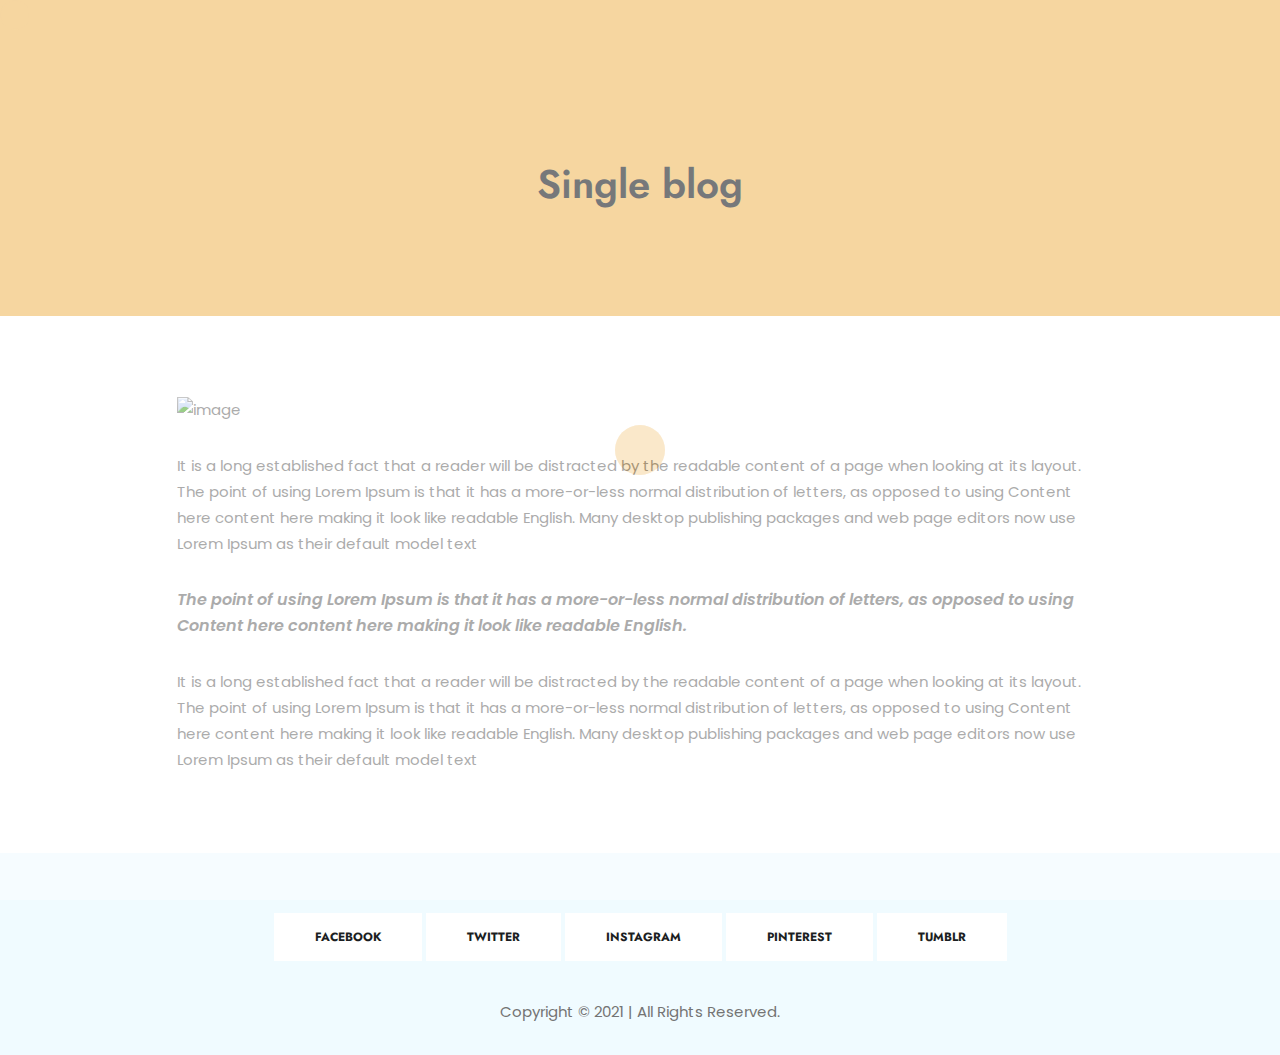
==== single_blog-light.html @ 87694ec1 "first commit" ====
<!DOCTYPE html>
<html lang="en">
	<head>
		<!-- Meta -->
		<meta charset="utf-8">
		<meta http-equiv="X-UA-Compatible" content="IE=edge">
		<meta name="viewport" content="width=device-width, initial-scale=1"> 
		<!-- The above 3 meta tags *must* come first in the head; any other head content must come *after* these tags -->
		<meta name="description" content="Janemon - Personal Portfolio Template">
		<meta name="keywords" content="themes_mountain,personal, portfolio new, html, one page, bootstrap, new html template, design, creative, onepage, clean, modern">
		<meta name="author" content="themes_mountain">
		<!-- SITE TITLE -->
		<title>Janemon - Personal Portfolio Template</title>			
		<!-- Latest Bootstrap min CSS -->
		<link rel="stylesheet" href="assets/bootstrap/css/bootstrap.min.css">		
		<!-- Google Font -->
		<link href="https://fonts.googleapis.com/css2?family=Poppins:wght@300;400;500;600;700;800&display=swap" rel="stylesheet"> 
		<link href="https://fonts.googleapis.com/css2?family=Jost:wght@300;400;500;600;700;800&display=swap" rel="stylesheet">
		<!-- Font Awesome CSS -->
		<link rel="stylesheet" href="assets/fonts/font-awesome.min.css">
		<link rel="stylesheet" href="assets/fonts/themify-icons.css">
		<!--- owl carousel Css-->
		<link rel="stylesheet" href="assets/owlcarousel/css/owl.carousel.css">
		<link rel="stylesheet" href="assets/owlcarousel/css/owl.theme.css">					
		<!-- venobox CSS -->		
		<link rel="stylesheet" href="assets/css/venobox.css">							
		<!-- Style CSS -->
		<link rel="stylesheet" href="assets/css/magic-mouse.css" />				
		<link rel="stylesheet" href="assets/css/style-light.css" />				
		<!-- HTML5 shim and Respond.js IE8 support of HTML5 elements and media queries -->
		<!-- WARNING: Respond.js doesn't work if you view the page via file:// -->
		<!--[if lt IE 9]>
		  <script src="https://oss.maxcdn.com/html5shiv/3.7.2/html5shiv.min.js"></script>
		  <script src="https://oss.maxcdn.com/respond/1.4.2/respond.min.js"></script>
		<![endif]-->
</head>
<body>

	<!-- START PRELOADER -->
	<div class="preloader">
		<div class="spinner">
			<div class="double-bounce1"></div>
			<div class="double-bounce2"></div>
		</div>
	</div>
	<!-- END PRELOADER -->

	<!-- START  HOME DESIGN -->
	<section class="section-top">
		<div class="container">
			<div class="offset-lg-1 col-lg-10 col-xs-12 text-center">
				<div class="section-top-title">
					<h1>Single blog</h1>
				</div><!-- //.HERO-TEXT -->
			</div><!--- END COL -->
		</div><!--- END CONTAINER -->
	</section>	
	<!-- END  HOME DESIGN -->
		
	<div class="single_blog_area section-padding">
		<div class="container">
			<div class="row">
				<div class="col-lg-10 offset-lg-1 col-sm-12 col-xs-12">
					<div class="single_blog_page">
						<img src="assets/img/blog/single_blog.jpg" class="img-fluid" alt="image" />
						<p>It is a long established fact that a reader will be distracted by the readable content of a page when looking at its layout. The point of using Lorem Ipsum is that it has a more-or-less normal distribution of letters, as opposed to using Content here content here making it look like readable English. Many desktop publishing packages and web page editors now use Lorem Ipsum as their default model text</p>
						<p class="text-italic">The point of using Lorem Ipsum is that it has a more-or-less normal distribution of letters, as opposed to using Content here content here making it look like readable English.</p>
						<p>It is a long established fact that a reader will be distracted by the readable content of a page when looking at its layout. The point of using Lorem Ipsum is that it has a more-or-less normal distribution of letters, as opposed to using Content here content here making it look like readable English. Many desktop publishing packages and web page editors now use Lorem Ipsum as their default model text</p>
					</div>
				</div><!-- END COL--> 	
			</div><!-- END ROW -->
		</div><!-- END CONTAINER -->
	</div><!-- End MAIN CONTAINER -->
	
	
	<!-- START FOOTER -->
	<div class="footer">
		<div class="container">
			<div class="row">					
				<div class="col-md-12 col-sm-12 col-xs-12 text-center">
					<div class="single_footer">
						<div class="footer_social_profile">
							<ul>
								<li><a href="#">Facebook</a></li>
								<li><a href="#">Twitter</a></li>
								<li><a href="#">Instagram</a></li>
								<li><a href="#">Pinterest</a></li>	
								<li><a href="#">Tumblr</a></li>	
							</ul>
						</div><!--- END SOCIAL PROFILE -->		
						<p class="copyright">Copyright &copy; 2021 |    All Rights Reserved.</p>
					</div>
				</div><!--- END COL -->				
			</div><!--- END ROW -->				
		</div><!--- END CONTAINER -->
	</div>
	<!-- END FOOTER -->			
		
	<!-- Latest jQuery -->
		<script src="assets/js/jquery-1.12.4.min.js"></script>
	<!-- Latest compiled and minified Bootstrap -->
		<script src="assets/bootstrap/js/bootstrap.min.js"></script>			
	<!-- owl-carousel min js  -->
		<script src="assets/owlcarousel/js/owl.carousel.min.js"></script>
	<!-- countTo js -->
		<script src="assets/js/jquery.inview.min.js"></script>		
	<!-- jquery appear js -->
		<script src="assets/js/jquery.appear.js"></script>			
	<!-- jquery venobox min js -->
		<script src="assets/js/venobox.min.js"></script>	
	<!-- stellar js -->
		<script src="assets/js/jquery.stellar.min.js"></script>			
	<!-- particles -->
		<script src="assets/js/particles.min.js"></script>
		<script src="assets/js/app.js"></script>			
	<!-- jquery animated-text js -->	
		<script src="assets/js/animated-text.js"></script>		
		<script src="assets/js/animated-text-dark.js"></script>		
	<!-- scripts js -->	
		<script src="assets/js/magic_mouse.js"></script>
		<script src="assets/js/scripts.js"></script>
		<script type="text/javascript">
			options = {
			  "cursorOuter": "circle-basic",
			  "hoverEffect": "circle-move",
			  "hoverItemMove": false,
			  "defaultCursor": false,
			  "outerWidth": 30,
			  "outerHeight": 30
			}
			magicMouse(options);
            
		</script>	
	
</body>
</html>
---- assets/fonts/themify-icons.css ----
@font-face {
	font-family: 'themify';
	src:url('../fonts/themify.eot?-fvbane');
	src:url('../fonts/themify.eot?#iefix-fvbane') format('embedded-opentype'),
		url('../fonts/themify.woff?-fvbane') format('woff'),
		url('../fonts/themify.ttf?-fvbane') format('truetype'),
		url('../fonts/themify.svg?-fvbane#themify') format('svg');
	font-weight: normal;
	font-style: normal;
}

[class^="ti-"], [class*=" ti-"] {
	font-family: 'themify';
	speak: none;
	font-style: normal;
	font-weight: normal;
	font-variant: normal;
	text-transform: none;
	line-height: 1;

	/* Better Font Rendering =========== */
	-webkit-font-smoothing: antialiased;
	-moz-osx-font-smoothing: grayscale;
}

.ti-wand:before {
	content: "\e600";
}
.ti-volume:before {
	content: "\e601";
}
.ti-user:before {
	content: "\e602";
}
.ti-unlock:before {
	content: "\e603";
}
.ti-unlink:before {
	content: "\e604";
}
.ti-trash:before {
	content: "\e605";
}
.ti-thought:before {
	content: "\e606";
}
.ti-target:before {
	content: "\e607";
}
.ti-tag:before {
	content: "\e608";
}
.ti-tablet:before {
	content: "\e609";
}
.ti-star:before {
	content: "\e60a";
}
.ti-spray:before {
	content: "\e60b";
}
.ti-signal:before {
	content: "\e60c";
}
.ti-shopping-cart:before {
	content: "\e60d";
}
.ti-shopping-cart-full:before {
	content: "\e60e";
}
.ti-settings:before {
	content: "\e60f";
}
.ti-search:before {
	content: "\e610";
}
.ti-zoom-in:before {
	content: "\e611";
}
.ti-zoom-out:before {
	content: "\e612";
}
.ti-cut:before {
	content: "\e613";
}
.ti-ruler:before {
	content: "\e614";
}
.ti-ruler-pencil:before {
	content: "\e615";
}
.ti-ruler-alt:before {
	content: "\e616";
}
.ti-bookmark:before {
	content: "\e617";
}
.ti-bookmark-alt:before {
	content: "\e618";
}
.ti-reload:before {
	content: "\e619";
}
.ti-plus:before {
	content: "\e61a";
}
.ti-pin:before {
	content: "\e61b";
}
.ti-pencil:before {
	content: "\e61c";
}
.ti-pencil-alt:before {
	content: "\e61d";
}
.ti-paint-roller:before {
	content: "\e61e";
}
.ti-paint-bucket:before {
	content: "\e61f";
}
.ti-na:before {
	content: "\e620";
}
.ti-mobile:before {
	content: "\e621";
}
.ti-minus:before {
	content: "\e622";
}
.ti-medall:before {
	content: "\e623";
}
.ti-medall-alt:before {
	content: "\e624";
}
.ti-marker:before {
	content: "\e625";
}
.ti-marker-alt:before {
	content: "\e626";
}
.ti-arrow-up:before {
	content: "\e627";
}
.ti-arrow-right:before {
	content: "\e628";
}
.ti-arrow-left:before {
	content: "\e629";
}
.ti-arrow-down:before {
	content: "\e62a";
}
.ti-lock:before {
	content: "\e62b";
}
.ti-location-arrow:before {
	content: "\e62c";
}
.ti-link:before {
	content: "\e62d";
}
.ti-layout:before {
	content: "\e62e";
}
.ti-layers:before {
	content: "\e62f";
}
.ti-layers-alt:before {
	content: "\e630";
}
.ti-key:before {
	content: "\e631";
}
.ti-import:before {
	content: "\e632";
}
.ti-image:before {
	content: "\e633";
}
.ti-heart:before {
	content: "\e634";
}
.ti-heart-broken:before {
	content: "\e635";
}
.ti-hand-stop:before {
	content: "\e636";
}
.ti-hand-open:before {
	content: "\e637";
}
.ti-hand-drag:before {
	content: "\e638";
}
.ti-folder:before {
	content: "\e639";
}
.ti-flag:before {
	content: "\e63a";
}
.ti-flag-alt:before {
	content: "\e63b";
}
.ti-flag-alt-2:before {
	content: "\e63c";
}
.ti-eye:before {
	content: "\e63d";
}
.ti-export:before {
	content: "\e63e";
}
.ti-exchange-vertical:before {
	content: "\e63f";
}
.ti-desktop:before {
	content: "\e640";
}
.ti-cup:before {
	content: "\e641";
}
.ti-crown:before {
	content: "\e642";
}
.ti-comments:before {
	content: "\e643";
}
.ti-comment:before {
	content: "\e644";
}
.ti-comment-alt:before {
	content: "\e645";
}
.ti-close:before {
	content: "\e646";
}
.ti-clip:before {
	content: "\e647";
}
.ti-angle-up:before {
	content: "\e648";
}
.ti-angle-right:before {
	content: "\e649";
}
.ti-angle-left:before {
	content: "\e64a";
}
.ti-angle-down:before {
	content: "\e64b";
}
.ti-check:before {
	content: "\e64c";
}
.ti-check-box:before {
	content: "\e64d";
}
.ti-camera:before {
	content: "\e64e";
}
.ti-announcement:before {
	content: "\e64f";
}
.ti-brush:before {
	content: "\e650";
}
.ti-briefcase:before {
	content: "\e651";
}
.ti-bolt:before {
	content: "\e652";
}
.ti-bolt-alt:before {
	content: "\e653";
}
.ti-blackboard:before {
	content: "\e654";
}
.ti-bag:before {
	content: "\e655";
}
.ti-move:before {
	content: "\e656";
}
.ti-arrows-vertical:before {
	content: "\e657";
}
.ti-arrows-horizontal:before {
	content: "\e658";
}
.ti-fullscreen:before {
	content: "\e659";
}
.ti-arrow-top-right:before {
	content: "\e65a";
}
.ti-arrow-top-left:before {
	content: "\e65b";
}
.ti-arrow-circle-up:before {
	content: "\e65c";
}
.ti-arrow-circle-right:before {
	content: "\e65d";
}
.ti-arrow-circle-left:before {
	content: "\e65e";
}
.ti-arrow-circle-down:before {
	content: "\e65f";
}
.ti-angle-double-up:before {
	content: "\e660";
}
.ti-angle-double-right:before {
	content: "\e661";
}
.ti-angle-double-left:before {
	content: "\e662";
}
.ti-angle-double-down:before {
	content: "\e663";
}
.ti-zip:before {
	content: "\e664";
}
.ti-world:before {
	content: "\e665";
}
.ti-wheelchair:before {
	content: "\e666";
}
.ti-view-list:before {
	content: "\e667";
}
.ti-view-list-alt:before {
	content: "\e668";
}
.ti-view-grid:before {
	content: "\e669";
}
.ti-uppercase:before {
	content: "\e66a";
}
.ti-upload:before {
	content: "\e66b";
}
.ti-underline:before {
	content: "\e66c";
}
.ti-truck:before {
	content: "\e66d";
}
.ti-timer:before {
	content: "\e66e";
}
.ti-ticket:before {
	content: "\e66f";
}
.ti-thumb-up:before {
	content: "\e670";
}
.ti-thumb-down:before {
	content: "\e671";
}
.ti-text:before {
	content: "\e672";
}
.ti-stats-up:before {
	content: "\e673";
}
.ti-stats-down:before {
	content: "\e674";
}
.ti-split-v:before {
	content: "\e675";
}
.ti-split-h:before {
	content: "\e676";
}
.ti-smallcap:before {
	content: "\e677";
}
.ti-shine:before {
	content: "\e678";
}
.ti-shift-right:before {
	content: "\e679";
}
.ti-shift-left:before {
	content: "\e67a";
}
.ti-shield:before {
	content: "\e67b";
}
.ti-notepad:before {
	content: "\e67c";
}
.ti-server:before {
	content: "\e67d";
}
.ti-quote-right:before {
	content: "\e67e";
}
.ti-quote-left:before {
	content: "\e67f";
}
.ti-pulse:before {
	content: "\e680";
}
.ti-printer:before {
	content: "\e681";
}
.ti-power-off:before {
	content: "\e682";
}
.ti-plug:before {
	content: "\e683";
}
.ti-pie-chart:before {
	content: "\e684";
}
.ti-paragraph:before {
	content: "\e685";
}
.ti-panel:before {
	content: "\e686";
}
.ti-package:before {
	content: "\e687";
}
.ti-music:before {
	content: "\e688";
}
.ti-music-alt:before {
	content: "\e689";
}
.ti-mouse:before {
	content: "\e68a";
}
.ti-mouse-alt:before {
	content: "\e68b";
}
.ti-money:before {
	content: "\e68c";
}
.ti-microphone:before {
	content: "\e68d";
}
.ti-menu:before {
	content: "\e68e";
}
.ti-menu-alt:before {
	content: "\e68f";
}
.ti-map:before {
	content: "\e690";
}
.ti-map-alt:before {
	content: "\e691";
}
.ti-loop:before {
	content: "\e692";
}
.ti-location-pin:before {
	content: "\e693";
}
.ti-list:before {
	content: "\e694";
}
.ti-light-bulb:before {
	content: "\e695";
}
.ti-Italic:before {
	content: "\e696";
}
.ti-info:before {
	content: "\e697";
}
.ti-infinite:before {
	content: "\e698";
}
.ti-id-badge:before {
	content: "\e699";
}
.ti-hummer:before {
	content: "\e69a";
}
.ti-home:before {
	content: "\e69b";
}
.ti-help:before {
	content: "\e69c";
}
.ti-headphone:before {
	content: "\e69d";
}
.ti-harddrives:before {
	content: "\e69e";
}
.ti-harddrive:before {
	content: "\e69f";
}
.ti-gift:before {
	content: "\e6a0";
}
.ti-game:before {
	content: "\e6a1";
}
.ti-filter:before {
	content: "\e6a2";
}
.ti-files:before {
	content: "\e6a3";
}
.ti-file:before {
	content: "\e6a4";
}
.ti-eraser:before {
	content: "\e6a5";
}
.ti-envelope:before {
	content: "\e6a6";
}
.ti-download:before {
	content: "\e6a7";
}
.ti-direction:before {
	content: "\e6a8";
}
.ti-direction-alt:before {
	content: "\e6a9";
}
.ti-dashboard:before {
	content: "\e6aa";
}
.ti-control-stop:before {
	content: "\e6ab";
}
.ti-control-shuffle:before {
	content: "\e6ac";
}
.ti-control-play:before {
	content: "\e6ad";
}
.ti-control-pause:before {
	content: "\e6ae";
}
.ti-control-forward:before {
	content: "\e6af";
}
.ti-control-backward:before {
	content: "\e6b0";
}
.ti-cloud:before {
	content: "\e6b1";
}
.ti-cloud-up:before {
	content: "\e6b2";
}
.ti-cloud-down:before {
	content: "\e6b3";
}
.ti-clipboard:before {
	content: "\e6b4";
}
.ti-car:before {
	content: "\e6b5";
}
.ti-calendar:before {
	content: "\e6b6";
}
.ti-book:before {
	content: "\e6b7";
}
.ti-bell:before {
	content: "\e6b8";
}
.ti-basketball:before {
	content: "\e6b9";
}
.ti-bar-chart:before {
	content: "\e6ba";
}
.ti-bar-chart-alt:before {
	content: "\e6bb";
}
.ti-back-right:before {
	content: "\e6bc";
}
.ti-back-left:before {
	content: "\e6bd";
}
.ti-arrows-corner:before {
	content: "\e6be";
}
.ti-archive:before {
	content: "\e6bf";
}
.ti-anchor:before {
	content: "\e6c0";
}
.ti-align-right:before {
	content: "\e6c1";
}
.ti-align-left:before {
	content: "\e6c2";
}
.ti-align-justify:before {
	content: "\e6c3";
}
.ti-align-center:before {
	content: "\e6c4";
}
.ti-alert:before {
	content: "\e6c5";
}
.ti-alarm-clock:before {
	content: "\e6c6";
}
.ti-agenda:before {
	content: "\e6c7";
}
.ti-write:before {
	content: "\e6c8";
}
.ti-window:before {
	content: "\e6c9";
}
.ti-widgetized:before {
	content: "\e6ca";
}
.ti-widget:before {
	content: "\e6cb";
}
.ti-widget-alt:before {
	content: "\e6cc";
}
.ti-wallet:before {
	content: "\e6cd";
}
.ti-video-clapper:before {
	content: "\e6ce";
}
.ti-video-camera:before {
	content: "\e6cf";
}
.ti-vector:before {
	content: "\e6d0";
}
.ti-themify-logo:before {
	content: "\e6d1";
}
.ti-themify-favicon:before {
	content: "\e6d2";
}
.ti-themify-favicon-alt:before {
	content: "\e6d3";
}
.ti-support:before {
	content: "\e6d4";
}
.ti-stamp:before {
	content: "\e6d5";
}
.ti-split-v-alt:before {
	content: "\e6d6";
}
.ti-slice:before {
	content: "\e6d7";
}
.ti-shortcode:before {
	content: "\e6d8";
}
.ti-shift-right-alt:before {
	content: "\e6d9";
}
.ti-shift-left-alt:before {
	content: "\e6da";
}
.ti-ruler-alt-2:before {
	content: "\e6db";
}
.ti-receipt:before {
	content: "\e6dc";
}
.ti-pin2:before {
	content: "\e6dd";
}
.ti-pin-alt:before {
	content: "\e6de";
}
.ti-pencil-alt2:before {
	content: "\e6df";
}
.ti-palette:before {
	content: "\e6e0";
}
.ti-more:before {
	content: "\e6e1";
}
.ti-more-alt:before {
	content: "\e6e2";
}
.ti-microphone-alt:before {
	content: "\e6e3";
}
.ti-magnet:before {
	content: "\e6e4";
}
.ti-line-double:before {
	content: "\e6e5";
}
.ti-line-dotted:before {
	content: "\e6e6";
}
.ti-line-dashed:before {
	content: "\e6e7";
}
.ti-layout-width-full:before {
	content: "\e6e8";
}
.ti-layout-width-default:before {
	content: "\e6e9";
}
.ti-layout-width-default-alt:before {
	content: "\e6ea";
}
.ti-layout-tab:before {
	content: "\e6eb";
}
.ti-layout-tab-window:before {
	content: "\e6ec";
}
.ti-layout-tab-v:before {
	content: "\e6ed";
}
.ti-layout-tab-min:before {
	content: "\e6ee";
}
.ti-layout-slider:before {
	content: "\e6ef";
}
.ti-layout-slider-alt:before {
	content: "\e6f0";
}
.ti-layout-sidebar-right:before {
	content: "\e6f1";
}
.ti-layout-sidebar-none:before {
	content: "\e6f2";
}
.ti-layout-sidebar-left:before {
	content: "\e6f3";
}
.ti-layout-placeholder:before {
	content: "\e6f4";
}
.ti-layout-menu:before {
	content: "\e6f5";
}
.ti-layout-menu-v:before {
	content: "\e6f6";
}
.ti-layout-menu-separated:before {
	content: "\e6f7";
}
.ti-layout-menu-full:before {
	content: "\e6f8";
}
.ti-layout-media-right-alt:before {
	content: "\e6f9";
}
.ti-layout-media-right:before {
	content: "\e6fa";
}
.ti-layout-media-overlay:before {
	content: "\e6fb";
}
.ti-layout-media-overlay-alt:before {
	content: "\e6fc";
}
.ti-layout-media-overlay-alt-2:before {
	content: "\e6fd";
}
.ti-layout-media-left-alt:before {
	content: "\e6fe";
}
.ti-layout-media-left:before {
	content: "\e6ff";
}
.ti-layout-media-center-alt:before {
	content: "\e700";
}
.ti-layout-media-center:before {
	content: "\e701";
}
.ti-layout-list-thumb:before {
	content: "\e702";
}
.ti-layout-list-thumb-alt:before {
	content: "\e703";
}
.ti-layout-list-post:before {
	content: "\e704";
}
.ti-layout-list-large-image:before {
	content: "\e705";
}
.ti-layout-line-solid:before {
	content: "\e706";
}
.ti-layout-grid4:before {
	content: "\e707";
}
.ti-layout-grid3:before {
	content: "\e708";
}
.ti-layout-grid2:before {
	content: "\e709";
}
.ti-layout-grid2-thumb:before {
	content: "\e70a";
}
.ti-layout-cta-right:before {
	content: "\e70b";
}
.ti-layout-cta-left:before {
	content: "\e70c";
}
.ti-layout-cta-center:before {
	content: "\e70d";
}
.ti-layout-cta-btn-right:before {
	content: "\e70e";
}
.ti-layout-cta-btn-left:before {
	content: "\e70f";
}
.ti-layout-column4:before {
	content: "\e710";
}
.ti-layout-column3:before {
	content: "\e711";
}
.ti-layout-column2:before {
	content: "\e712";
}
.ti-layout-accordion-separated:before {
	content: "\e713";
}
.ti-layout-accordion-merged:before {
	content: "\e714";
}
.ti-layout-accordion-list:before {
	content: "\e715";
}
.ti-ink-pen:before {
	content: "\e716";
}
.ti-info-alt:before {
	content: "\e717";
}
.ti-help-alt:before {
	content: "\e718";
}
.ti-headphone-alt:before {
	content: "\e719";
}
.ti-hand-point-up:before {
	content: "\e71a";
}
.ti-hand-point-right:before {
	content: "\e71b";
}
.ti-hand-point-left:before {
	content: "\e71c";
}
.ti-hand-point-down:before {
	content: "\e71d";
}
.ti-gallery:before {
	content: "\e71e";
}
.ti-face-smile:before {
	content: "\e71f";
}
.ti-face-sad:before {
	content: "\e720";
}
.ti-credit-card:before {
	content: "\e721";
}
.ti-control-skip-forward:before {
	content: "\e722";
}
.ti-control-skip-backward:before {
	content: "\e723";
}
.ti-control-record:before {
	content: "\e724";
}
.ti-control-eject:before {
	content: "\e725";
}
.ti-comments-smiley:before {
	content: "\e726";
}
.ti-brush-alt:before {
	content: "\e727";
}
.ti-youtube:before {
	content: "\e728";
}
.ti-vimeo:before {
	content: "\e729";
}
.ti-twitter:before {
	content: "\e72a";
}
.ti-time:before {
	content: "\e72b";
}
.ti-tumblr:before {
	content: "\e72c";
}
.ti-skype:before {
	content: "\e72d";
}
.ti-share:before {
	content: "\e72e";
}
.ti-share-alt:before {
	content: "\e72f";
}
.ti-rocket:before {
	content: "\e730";
}
.ti-pinterest:before {
	content: "\e731";
}
.ti-new-window:before {
	content: "\e732";
}
.ti-microsoft:before {
	content: "\e733";
}
.ti-list-ol:before {
	content: "\e734";
}
.ti-linkedin:before {
	content: "\e735";
}
.ti-layout-sidebar-2:before {
	content: "\e736";
}
.ti-layout-grid4-alt:before {
	content: "\e737";
}
.ti-layout-grid3-alt:before {
	content: "\e738";
}
.ti-layout-grid2-alt:before {
	content: "\e739";
}
.ti-layout-column4-alt:before {
	content: "\e73a";
}
.ti-layout-column3-alt:before {
	content: "\e73b";
}
.ti-layout-column2-alt:before {
	content: "\e73c";
}
.ti-instagram:before {
	content: "\e73d";
}
.ti-google:before {
	content: "\e73e";
}
.ti-github:before {
	content: "\e73f";
}
.ti-flickr:before {
	content: "\e740";
}
.ti-facebook:before {
	content: "\e741";
}
.ti-dropbox:before {
	content: "\e742";
}
.ti-dribbble:before {
	content: "\e743";
}
.ti-apple:before {
	content: "\e744";
}
.ti-android:before {
	content: "\e745";
}
.ti-save:before {
	content: "\e746";
}
.ti-save-alt:before {
	content: "\e747";
}
.ti-yahoo:before {
	content: "\e748";
}
.ti-wordpress:before {
	content: "\e749";
}
.ti-vimeo-alt:before {
	content: "\e74a";
}
.ti-twitter-alt:before {
	content: "\e74b";
}
.ti-tumblr-alt:before {
	content: "\e74c";
}
.ti-trello:before {
	content: "\e74d";
}
.ti-stack-overflow:before {
	content: "\e74e";
}
.ti-soundcloud:before {
	content: "\e74f";
}
.ti-sharethis:before {
	content: "\e750";
}
.ti-sharethis-alt:before {
	content: "\e751";
}
.ti-reddit:before {
	content: "\e752";
}
.ti-pinterest-alt:before {
	content: "\e753";
}
.ti-microsoft-alt:before {
	content: "\e754";
}
.ti-linux:before {
	content: "\e755";
}
.ti-jsfiddle:before {
	content: "\e756";
}
.ti-joomla:before {
	content: "\e757";
}
.ti-html5:before {
	content: "\e758";
}
.ti-flickr-alt:before {
	content: "\e759";
}
.ti-email:before {
	content: "\e75a";
}
.ti-drupal:before {
	content: "\e75b";
}
.ti-dropbox-alt:before {
	content: "\e75c";
}
.ti-css3:before {
	content: "\e75d";
}
.ti-rss:before {
	content: "\e75e";
}
.ti-rss-alt:before {
	content: "\e75f";
}
---- assets/css/venobox.css ----
/* ------ venobox.css --------*/
.vbox-overlay *, .vbox-overlay *:before, .vbox-overlay *:after{
    -webkit-backface-visibility: hidden;
    -webkit-box-sizing:border-box;
    -moz-box-sizing:border-box;
    box-sizing:border-box;
}
/* ------- overlay: change here background color and opacity ----- */
.vbox-overlay{
    background: #fdfdfd;
    background: rgba(0,0,0,0.85); 
    width: 100%;
    height: auto;
    position: fixed;
    top: 0;
    left: 0;
    bottom: 0;
    z-index: 9999;
    opacity: 0;
    overflow-x: hidden;
    overflow-y: auto;

}

/* ----- preloader - choose between CIRCLE, IOS, DOTS, QUADS ----- */

/* circle preloader */
.vbox-preloader{
    position:fixed; 
    width:32px; 
    height:32px;
    left:50%; 
    top:50%; 
    margin-left:-16px; 
    margin-top:-16px;
    background-image: url(preload-circle.png);
    text-indent: -100px;
    overflow: hidden;
    -webkit-animation: playload 1.4s steps(18) infinite;
       -moz-animation: playload 1.4s steps(18) infinite;
        -ms-animation: playload 1.4s steps(18) infinite;
         -o-animation: playload 1.4s steps(18) infinite;
            animation: playload 1.4s steps(18) infinite;
}
@-webkit-keyframes playload {
   from { background-position:    0px; }
     to { background-position: -576px; }
}
@-moz-keyframes playload {
   from { background-position:    0px; }
     to { background-position: -576px; }
}
@-ms-keyframes playload {
   from { background-position:    0px; }
     to { background-position: -576px; }
}
@-o-keyframes playload {
   from { background-position:    0px; }
     to { background-position: -576px; }
}
@keyframes playload {
   from { background-position:    0px; }
     to { background-position: -576px; }
}


/* IOS preloader */

/*.vbox-preloader{
    position:fixed; 
    width:32px; 
    height:32px;
    left:50%; 
    top:50%; 
    margin-left:-16px; 
    margin-top:-16px;
    background-image: url(preload-ios.png);
    text-indent: -100px;
    overflow: hidden;
    -webkit-animation: playload 1.4s steps(12) infinite;
       -moz-animation: playload 1.4s steps(12) infinite;
        -ms-animation: playload 1.4s steps(12) infinite;
         -o-animation: playload 1.4s steps(12) infinite;
            animation: playload 1.4s steps(12) infinite;
}

@-webkit-keyframes playload {
   from { background-position:    0px; }
     to { background-position: -384px; }
}
@-moz-keyframes playload {
   from { background-position:    0px; }
     to { background-position: -384px; }
}
@-ms-keyframes playload {
   from { background-position:    0px; }
     to { background-position: -384px; }
}
@-o-keyframes playload {
   from { background-position:    0px; }
     to { background-position: -384px; }
}
@keyframes playload {
   from { background-position:    0px; }
     to { background-position: -384px; }
}
*/


/* dots preloader */
/*
.vbox-preloader{
    position:fixed; 
    width:32px; 
    height:11px;
    left:50%; 
    top:50%; 
    margin-left:-16px; 
    margin-top:-16px;
    background-image: url(preload-dots.png);
    text-indent: -100px;
    overflow: hidden;
    -webkit-animation: playload 1.4s steps(24) infinite;
       -moz-animation: playload 1.4s steps(24) infinite;
        -ms-animation: playload 1.4s steps(24) infinite;
         -o-animation: playload 1.4s steps(24) infinite;
            animation: playload 1.4s steps(24) infinite;
}

@-webkit-keyframes playload {
   from { background-position:    0px; }
     to { background-position: -768px; }
}
@-moz-keyframes playload {
   from { background-position:    0px; }
     to { background-position: -768px; }
}
@-ms-keyframes playload {
   from { background-position:    0px; }
     to { background-position: -768px; }
}
@-o-keyframes playload {
   from { background-position:    0px; }
     to { background-position: -768px; }
}
@keyframes playload {
   from { background-position:    0px; }
     to { background-position: -768px; }
}
*/


/* quads preloader */
/*
.vbox-preloader{
    position:fixed; 
    width:32px; 
    height:10px;
    left:50%; 
    top:50%; 
    margin-left:-16px; 
    margin-top:-16px;
    background-image: url(preload-quads.png);
    text-indent: -100px;
    overflow: hidden;
    -webkit-animation: playload 1.4s steps(12) infinite;
       -moz-animation: playload 1.4s steps(12) infinite;
        -ms-animation: playload 1.4s steps(12) infinite;
         -o-animation: playload 1.4s steps(12) infinite;
            animation: playload 1.4s steps(12) infinite;
}
@-webkit-keyframes playload {
   from { background-position:    0px; }
     to { background-position: -384px; }
}
@-moz-keyframes playload {
   from { background-position:    0px; }
     to { background-position: -384px; }
}
@-ms-keyframes playload {
   from { background-position:    0px; }
     to { background-position: -384px; }
}
@-o-keyframes playload {
   from { background-position:    0px; }
     to { background-position: -384px; }
}
@keyframes playload {
   from { background-position:    0px; }
     to { background-position: -384px; }
}
*/
/* ----- navigation ----- */
.vbox-close{
    cursor: pointer;
    position: fixed;
    top: -1px;
    right: 0;
    width: 46px;
    height: 40px;
    padding: 10px 20px 10px 0;
    display: block;
    background: url(close.gif) no-repeat #161617;
    background-position:10px center;
    color: #fff;
    text-indent: -100px;
    overflow: hidden;
}
.vbox-next, .vbox-prev{
    box-sizing: content-box;
    cursor: pointer;
    position: fixed;
    top: 50%;
    color: #fff;
    width: 30px;
    height: 170px;
    margin-top: -85px;
    text-indent: -100px;
    border: solid transparent; /* Using border instead of padding to keep bg image in place */
    overflow: hidden;
}
.vbox-prev{
    left: 0;
    border-width: 0 30px 0 10px;
    background: url(prev.gif) center center no-repeat;
}
.vbox-next{
    right: 0;
    border-width: 0 10px 0 30px;
    background: url(next.gif) center center no-repeat;
}

.vbox-title{
    width: 100%;
    height: 40px;
    float: left;
    text-align: center;
    line-height: 28px;
    font-size: 12px;
    color: #fff;
    padding: 6px 40px;
    overflow: hidden;
    background: #161617;
    position: fixed;
    display: none;
    top: -1px;
    left: 0;

}
.vbox-num{
    cursor: pointer;
    position: fixed;
    top: -1px;
    left: 0;
    height: 40px;
    display: block;
    color: #fff;
    overflow: hidden;
    line-height: 28px;
    font-size: 12px;
    padding: 6px 10px;
    background: #161617;
    display: none;
}
/* ------- inline window ------ */
.vbox-inline{
    width: 420px;
    height: 315px;
    padding: 10px;
    background: #fff;
    text-align: left;
    margin: 0 auto;
    overflow: auto;
}

/* ------- Video & iFrames window ------ */
.venoframe{
    border: none;
    width: 960px;
    height: 720px;
}
@media (max-width: 992px) {
    .venoframe{
        width: 640px;
        height: 480px;
    }
}
@media (max-width: 767px) {
    .venoframe{
        width: 420px;
        height: 315px;
    }
}
@media (max-width: 460px) {
    .vbox-inline{
        width: 100%;
    }

    .venoframe{
        width: 100%;
        height: 260px;
    }
}

/* ------- PLease do NOT edit this! (or do it at your own risk) ------ */
.vbox-open{
    overflow: hidden;
}
.vbox-container{
    position: relative;
    background: #000;
    width: 100%;
    max-width: 1200px;
    margin: 0 auto;
    padding: 0 15px;
}
.vbox-content{
    text-align: center;
    float: left;
    width: 100%;
    position: relative;
    overflow: hidden;
}
.vbox-container img{
    max-width: 100%;
    height: auto;
}
---- assets/css/magic-mouse.css ----
body #magicMouseCursor {
  position: fixed;
  width: 35px;
  height: 35px;
  border: 1px solid #F0BB62;
  background:rgba(240,187,98,0.7);
  border-radius: 50%;
  z-index: 9999;
  left: 0;
  top: 0;
  transition: transform 0.07s, width 0.3s, height 0.3s;
  pointer-events: none; }
  body #magicMouseCursor.cursor-square {
    border-radius: 0; }

body #magicPointer {
  height: 5px;
  width: 5px;
  top: 0;
  left: 0;
  position: fixed;
  background: #F0BB62;
  border-radius: 50%;
  pointer-events: none;
  transition: background 0.2s, width 0.2s, height 0.2s, box-shadow 0.2s; }
  body #magicPointer.is-hover {
    background: red; }
  body #magicPointer.pointer-blur {
    height: 50px;
    width: 50px;
    background: none;
    border: 1px solid #F0BB62;
    box-shadow: 0px 0px 15px -5px white; }
  body #magicPointer.pointer-overlay {
    height: 50px;
    width: 50px;
    mix-blend-mode: difference;
    box-shadow: 0px 0px 15px -5px white; }

body .magic-hover {
  transition: all 0.2s; }
  body .magic-hover:hover {
    cursor: none; }
---- assets/css/style-light.css ----
/*
Author       : themes_mountain
Template Name: Janemon - Personal Portfolio Template
Version      : 1.0
*/
/*=============================================================
    CSS INDEX
    =============================
    01. GENERAL STYLE (body, link color, section-title, preloader btn, overlay, section-padding etc)
    02. START BOOTSTRAP NAVIGATION OVERRIDES
    03. START HOMEPAGE CSS STYLE
    04. START ABOUT CSS STYLE
    05. START SERVICE CSS STYLE
    06. START FUNFACT CSS STYLE
    07. START PORTFILIO PAGE DESIGN
    08. START RESUME PAGE DESIGN
    09. START TEAM DESIGN
    10. START BLOG PAGE DESIGN
    11. START CONTACT DESIGN
    12. START FOOTER DESIGN
    13. START SECTION TOP DESIGN
  =============================================================*/
/*
* ----------------------------------------------------------------------------------------
* 01.GENERAL STYLE
* ----------------------------------------------------------------------------------------
*/
body {
color:#747474;
font-family: 'Poppins', sans-serif;
font-size: 15px;
font-weight: 400;
line-height: 26px;
background:#fff;
overflow-x:hidden;
background-size: cover;
}


html,
body { height: 100%;position:relative;  }
h1,
h2,
h3,
h4,
h5,
h6 {
  letter-spacing: 0px;
  margin-top: 0px;
   font-family: 'Jost', sans-serif;
  color: #1b2032;
  font-weight: 400;
}
a {
	 font-family: 'Jost', sans-serif;
    text-decoration: none;
    -webkit-transition: all 0.2s;
    -o-transition: all 0.2s;
    transition: all 0.2s;
}
a:hover {
    color: #fff;
    text-decoration: none;
}
a:focus {
    outline: none;
    text-decoration: none;
}

p {
  margin-bottom: 0;
}
ul,
li {
    margin: 0;
    padding: 0;
	list-style:none;
}
fieldset {
    border: 0 none;
    margin: 0 auto;
    padding: 0;
}
b, strong {
	font-weight: 600;
}
/*START PRELOADER DESIGN*/
.preloader {
	background:#fff;
    bottom: 0;
    left: 0;
    position: fixed;
    right: 0;
    top: 0;
    z-index: 99999;	
}
.spinner {
	width: 50px;
	height: 50px;
	position: absolute;
	top: 50%;
	left: 50%;
	margin: -25px 0 0 -25px;
	font-size: 10px;
	text-indent: -12345px;
	z-index: 10000;
}

.double-bounce1, .double-bounce2 {
  width: 100%;
  height: 100%;
  border-radius: 50%;
  background-color: #f0bb62;
  opacity: 0.6;
  -ms-filter:"progid:DXImageTransform.Microsoft.Alpha(Opacity=60)";
  position: absolute;
  top: 0;
  left: 0;
  
  -webkit-animation: sk-bounce 2.0s infinite ease-in-out;
  animation: sk-bounce 2.0s infinite ease-in-out;
}

.double-bounce2 {
  -webkit-animation-delay: -1.0s;
  animation-delay: -1.0s;
}

@-webkit-keyframes sk-bounce {
  0%, 100% { -webkit-transform: scale(0.0) }
  50% { -webkit-transform: scale(1.0) }
}

@keyframes sk-bounce {
  0%, 100% { 
    transform: scale(0.0);
    -webkit-transform: scale(0.0);
  } 50% { 
    transform: scale(1.0);
    -webkit-transform: scale(1.0);
  }
}
.no-padding { padding: 0 }

::-moz-placeholder { 
  color: #fff;
}

/*END PRELOADER DESIGN*/
.section-padding { padding: 80px 0 }
/*START SECTION TITLE DESIGN*/
.section-title { margin-bottom:60px }
.section-title h1 {
	text-transform: capitalize;
	font-size: 40px;
	font-weight: 600;
}
/*END SECTION TITLE DESIGN*/
/*START SCROLL TO TOP*/
.topcontrol {
background: #f0bb62 none repeat scroll 0 0;
border-radius: 30px;
bottom: 5px;
-webkit-box-shadow: 0 1px 10px 0 rgba(0, 0, 0, 0.2);
        box-shadow: 0 1px 10px 0 rgba(0, 0, 0, 0.2);
color: #fff;
cursor: pointer;
font-size: 22px;
height: 50px;
line-height: 47px;
opacity: 1;
-ms-filter: "progid:DXImageTransform.Microsoft.Alpha(Opacity=100)";
position: fixed;
right: 5px;
text-align: center;
-webkit-transition: all 0.2s ease 0s;
-o-transition: all 0.2s ease 0s;
transition: all 0.2s ease 0s;
width: 50px;
}
@media only screen and (max-width:768px) { 
.topcontrol {display:none;}
}
.topcontrol:hover {
    background: #fff;
    color: #1b2032;
}
/*END SCROLL TO TOP*/
/*START SOCIAL PROFILE CSS*/
.social_profile {
	position: fixed;
	top:30%;
	right:0;
}
@media only screen and (max-width:480px) { 
.social_profile {top:40%;}
}
.social_profile ul{
list-style: outside none none;
margin: 0;
padding: 0;
}
.social_profile ul li{display: inline;}
.social_profile ul li a {
	text-align: center;
	border: 0px;
	text-transform: uppercase;
	-webkit-transition: all 0.3s ease 0s;
	-o-transition: all 0.3s ease 0s;
	transition: all 0.3s ease 0s;
	margin-right: 10px;
	font-size: 16px;
	color: #fff;
	display: block;
	width: 40px;
	height: 40px;
	line-height: 40px;
	border-radius: 30px;
}
@media only screen and (max-width:880px) { 
.social_profile{display:none;}
}
.social_profile ul li a:hover{
color:#fff;
}
/*END SOCIAL PROFILE CSS*/
/*
* ----------------------------------------------------------------------------------------
* 01.END GENERAL STYLE
* ----------------------------------------------------------------------------------------
*/

/*
* ----------------------------------------------------------------------------------------
* 02.START BOOTSTRAP NAVIGATION OVERRIDES
* ----------------------------------------------------------------------------------------
*/
.navbar-brand img{
	width: 140px;
	height: auto;
}

.navbar-custom {
    background-color: transparent;
    padding: 20px 0;
    width: 100%;
    border-radius: 0px;
    z-index: 999;
    margin-bottom: 0px;
    border-bottom: none;
    -webkit-transition: all 0.5s ease-in-out;
    transition: all 0.5s ease-in-out;
}
.navbar-custom .navbar-toggler {
    color: #f0bb62;
    font-size: 30px;
    padding: 0px;
}
.navbar-custom .navbar-brand {
    color: #fff !important;
    text-transform: uppercase;
    font-weight: 500;
    letter-spacing: 1.5px;
}
.navbar-custom .navbar-nav li a {
	color: #fff !important;
	font-size: 16px;
	background-color: transparent !important;
	margin: 0 5px;
	line-height: 24px;
	-webkit-transition: all 0.5s;
	transition: all 0.5s;
	text-transform: capitalize;
	font-weight: 600;
}
.navbar-custom .navbar-nav li a:hover,
.navbar-custom .navbar-nav li a:active,
.navbar-custom .navbar-nav li a.active {
    color: #fff !important;
}
.navbar-custom .navbar-nav .nav-item:last-child .nav-link {
    margin-right: 0;
    padding-right: 0;
}
.navbar-custom.nav-sticky {
    background-color: #fff !important;
    padding: 15px 0px;
    border-bottom: none;
}
.nav-sticky.navbar-custom .navbar-nav li a{color: #1b1e22!important;}
@media (max-width: 1023px) {
    .navbar-custom .nav-social {
        display: none;
    }
}
@media (max-height: 480px) {
    .navbar-nav {
        max-height: 200px;
        overflow-y: auto;
    }
}
@media (min-width: 200px) and (max-width: 768px) {
.navbar-custom {
	background-color: #1b1e22;
	padding: 10px 0px !important;
}
}
.mdi-menu::before {
	content: "\F035C";
}
.mdi::before, .mdi-set {
	display: inline-block;
	font: normal normal normal 24px/1 "Material Design Icons";
	font-size: inherit;
	text-rendering: auto;
	line-height: inherit;
	-webkit-font-smoothing: antialiased;
	-moz-osx-font-smoothing: grayscale;
}
/*
* ----------------------------------------------------------------------------------------
* 02.END BOOTSTRAP NAVIGATION OVERRIDES
* ----------------------------------------------------------------------------------------
*/
/*
* ----------------------------------------------------------------------------------------
* 03. START HOMEPAGE CSS STYLE
* ----------------------------------------------------------------------------------------
*/
.home_bg{
height:620px;
position:relative;
}
.home_bg::before {
	background:rgba(0,0,0,0.6);
	bottom: 0;
	content: "";
	height: 100%;
	left: 0;
	position: absolute;
	right: 0;
	top: 0;
	width: 100%;
}
#particles-js {
    position: absolute;
    width: 100%;
    height: 100%;
    top: 0;
}
.about_me_content{padding-top:200px;position:relative;}
@media only screen and (max-width:768px) { 
.about_me_content{padding-left:30px;padding-right: 20px;}
}
.about_me_content h1 {
	font-size: 70px;
	margin-top: 10px;
	font-weight: 700;
	-webkit-text-stroke: 1px #eee;
	color: transparent;
	font-family: 'Poppins', sans-serif;
}
 @media only screen and (max-width:480px){
.about_me_content h1 {font-size: 40px;}
 }
.about_me_content > span {
	text-transform: capitalize;
	font-weight: 500;
	color: #fff;
}
.basic-info{margin-top:30px;position:relative;}
.basic-info{}
.single-basic-info {
	display: inline-block;
	font-size: 14px;
	padding: 10px 0;
	width: 175px;
}
.single-basic-info p {font-size:14px;color: rgba(255,255,255,0.6);}
.single-basic-info p span {
	color: #fff;
	font-size:16px
}
/*
* ----------------------------------------------------------------------------------------
* 03. END HOMEPAGE CSS STYLE
* ----------------------------------------------------------------------------------------
*/

/*
* ----------------------------------------------------------------------------------------
* 04. START ABOUT CSS STYLE
* ----------------------------------------------------------------------------------------
*/
.about_img{}
.about_img img{width:100%;}
 @media only screen and (max-width:768px){
.about_img {margin-bottom:60px;}
 }
.about_info{}
.about_info h4, .skills_info h4 {
	margin-bottom: 30px;
	text-transform: uppercase;
	font-size: 16px;
	font-weight: 600;
	border-bottom: 1px solid #ddd;
	display: inline-block;
	padding-bottom: 4px;
}
.about_info h3 {
	margin-bottom:20px;
	font-size: 30px;
}
.about_info p strong {

}
.about_info p{margin-bottom: 30px;}

/*START SKILL DESIGN */
.progress-bar-text {
	font-size: 14px;
	margin-bottom: 10px;
	text-transform: capitalize;
	font-weight: 600;
}
.progress-bar-text span { float: right }
.progress-bar {
	background: #e8e8e9 none repeat scroll 0 0;
	-webkit-box-shadow: 0 0 0;
	box-shadow: 0 0 0;
	height: 2px;
	margin: 0 0 12px;
	border-radius: 30px;
	position: relative;
	width: 100%;
}
.progress-bar > span {
    background: #f0bb62 none repeat scroll 0 0;
    display: block;
    height: 100%;
    width: 0;
	border-radius: 30px;
}
/*END SKILL*/
/*
* ----------------------------------------------------------------------------------------
* 04. END ABOUT CSS STYLE
* ----------------------------------------------------------------------------------------
*/


/*
* ----------------------------------------------------------------------------------------
* 05. START SERVICE CSS STYLE
* ----------------------------------------------------------------------------------------
*/
 @media only screen and (max-width:768px){
.service_area{padding-bottom:20px;}
}
.serviceBox {
	position: relative;
	padding: 40px;
}
.sbbr {
	border-right: 1px solid #ddd;
	border-bottom: 1px solid #ddd;
}
 @media only screen and (max-width:768px){
.sbbr{border-right: 0px;border-left: 0px;border-bottom:0px;}
}
.sbbrnone{
border-right:0px;
}
.sblr{
	border-right: 1px solid #ddd;
	border-left: 1px solid #ddd;
}
 @media only screen and (max-width:768px){
.sblr{border-right: 0px;border-left: 0px;}
}
.service-icon span {
	color: #f0bb62;
	display: inline-block;
	font-size:50px;
	margin-bottom: 25px;
	-webkit-transition: all 0.5s ease 0s;
	-o-transition: all 0.5s ease 0s;
	transition: all 0.5s ease 0s;
}
.serviceBox:hover .service-icon{
    -webkit-animation: 0.3s ease 0s normal forwards 1 running loading;
            animation: 0.3s ease 0s normal forwards 1 running loading;
	color: #f0bb62;
}
.serviceBox .title {
	font-size: 20px;
	font-weight: 700;
	margin: 0 0 15px;
	text-transform: capitalize;
}
.serviceBox .service-no{
    display: inline-block;
    float: right;
    font-size: 32px;
    color: #ddd;
    line-height: 20px;
}
.serviceBox .description{
    margin: 0;
}
@-webkit-keyframes loading{
    49%{ -webkit-transform: translateY(-100%); transform: translateY(-100%); }
    50%{
        opacity: 0;
        -webkit-transform: translateY(100%);
                transform: translateY(100%);
    }
    51%{ opacity: 1; }
}
@keyframes loading{
    49%{ -webkit-transform: translateY(-100%); transform: translateY(-100%); }
    50%{
        opacity: 0;
        -webkit-transform: translateY(100%);
                transform: translateY(100%);
    }
    51%{ opacity: 1; }
}
@media only screen and (max-width:990px){
    .serviceBox{ margin-bottom: 40px; }
}
/*
* ----------------------------------------------------------------------------------------
* 05. END SERVICE CSS STYLE
* ----------------------------------------------------------------------------------------
*/

/*
* ----------------------------------------------------------------------------------------
* 06. START FUNFACT CSS STYLE
* ----------------------------------------------------------------------------------------
*/
.funfact_area{
position:relative;
}
.funfact_area::before {
	background:rgba(0,0,0,0.6);
	bottom: 0;
	content: "";
	height: 100%;
	left: 0;
	position: absolute;
	right: 0;
	top: 0;
	width: 100%;
}
.sp {
	text-align: center;
	padding:60px 30px;
	position:relative;
}
 @media only screen and (max-width:768px){
.sp {padding:30px;}
 }
.sp h2 {
	font-size: 60px;
	color:#fff;
	font-weight: 600;
}
.sp h3{font-size: 16px;color:#fff;font-family: 'Poppins', sans-serif;}
/*
* ----------------------------------------------------------------------------------------
* 06. END FUNFACT CSS STYLE
* ----------------------------------------------------------------------------------------
*/

/*
* ----------------------------------------------------------------------------------------
* 07. START PORTFILIO PAGE DESIGN
* ----------------------------------------------------------------------------------------
*/
.portfolio_area{padding-bottom:50px;}
.mix{
	display: none;
}
.portfolio_filter ul {
	list-style: none;
	margin-bottom: 60px;
}
@media only screen and (max-width:768px) { 
.portfolio_filter ul{width:100%;}
}
.portfolio_filter ul li {
	font-weight: 500;
	text-transform: capitalize;
	display: inline-block;
	cursor: pointer;
	padding: 0px 15px;
	font-size: 14px;
	color: #747474;
	-webkit-transition: .5s;
	-o-transition: .5s;
	transition: .5s;
	margin: 0 3px 0px;
	border-right: 2px solid #eee;
	letter-spacing: 0px;
}
@media only screen and (max-width:480px) { 
.portfolio_filter ul li{margin-bottom:10px;}
}
.portfolio_filter ul li:last-child {
	border-right: 0px;
}
.portfolio_filter .active {
	color: #f0bb62;
	opacity: 1;
}
.box{
     background:rgba(0,0,0,0.99);
     overflow: hidden;
     position: relative;
	 margin-bottom:30px;
	 border-radius: 10px;
     -webkit-transition: all 0.3s ease-in-out;
     -o-transition: all 0.3s ease-in-out;
     transition: all 0.3s ease-in-out;
 }
 .box img{
     width: 100%;
     height: auto;
     -webkit-transform: scale(1.1) translateX(4%);
         -ms-transform: scale(1.1) translateX(4%);
             transform: scale(1.1) translateX(4%);
     -webkit-transition: all 0.4s ease-in-out;
     -o-transition: all 0.4s ease-in-out;
     transition: all 0.4s ease-in-out;
 }
 .box:hover img{
     opacity:0.4;
     -webkit-transform: scale(1.1) translateX(-4%);
         -ms-transform: scale(1.1) translateX(-4%);
             transform: scale(1.1) translateX(-4%);
 }
 .box .box-content{
     color: #fff;
     opacity: 0;
     -webkit-transform: translateX(20%);
         -ms-transform: translateX(20%);
             transform: translateX(20%);
     position: absolute;
     top: 30px;
     left: 33px;
     -webkit-transition: all 0.3s ease-out;
     -o-transition: all 0.3s ease-out;
     transition: all 0.3s ease-out;
 }
 .box:hover .box-content{
     opacity: 1;
     -webkit-transform: translateX(0);
         -ms-transform: translateX(0);
             transform: translateX(0);
     -webkit-transition-delay: 0.3s;
          -o-transition-delay: 0.3s;
             transition-delay: 0.3s;
 }
.box .title {
	font-size: 22px;
	font-weight: 600;
	text-transform: capitalize;
	margin-bottom: 5px;
	color: #fff;
}
 .box .post{
     font-size: 14px;
     font-weight: 400;
     text-transform: capitalize;
 }
 .box .icon{
     padding: 0;
     margin: 0;
     list-style: none;
     opacity: 0;
     -webkit-transform: translateX(-20%);
         -ms-transform: translateX(-20%);
             transform: translateX(-20%);
     position: absolute;
     bottom: 33px;
     right: 30px;
     z-index: 1;
     -webkit-transition: all 0.3s ease-out;
     -o-transition: all 0.3s ease-out;
     transition: all 0.3s ease-out;
 }
 .box:hover .icon{
     opacity: 1;
     -webkit-transform: translateX(0);
         -ms-transform: translateX(0);
             transform: translateX(0);
     -webkit-transition-delay: 0.3s;
          -o-transition-delay: 0.3s;
             transition-delay: 0.3s;
 }
 .box .icon li{
     margin: 0 2px;
     display: inline-block;
 }
.box .icon li a {
	color: #fff;
	background: none;
	font-size: 16px;
	text-align: center;
	line-height: 36px;
	height: 40px;
	width: 40px;
	border: 2px solid #fff;
	display: block;
	-webkit-transition: all 0.3s ease;
	-o-transition: all 0.3s ease;
	transition: all 0.3s ease;
	border-radius: 30px;
	font-weight: ;
}
 .box .icon li a:hover{
     color: #fff;
     background:#f0bb62;
	 border: 2px solid #f0bb62;
 }
 @media only screen and (max-width:990px){
     .box{ margin: 0 0 30px; }
 }
 
 /*START PORTFOLIO SINGLE PAGE DESIGN*/
 /*START PORTFOLIO SINGLE PAGE DESIGN*/
.single_project_area{background:#f0fbff;padding-bottom:50px;}
.project_dec {
	background: #fff none repeat scroll 0 0;
	box-shadow: 0 10px 40px -10px rgba(0,64,128,.08);
	margin-bottom: 30px;
	padding: 40px;
	border-radius: 10px;
}
.project_dec img {
margin-right: 20px;
width: 600px;
}
.about_project h4 {
	border-bottom: 1px solid #eee;
	padding: 10px 0;
	font-weight: 600;
}
.about_project p {
	margin-bottom: 30px;
}
.about_project_details { margin-bottom: 20px }
.about_project_details ul {
    margin: 0;
    padding: 0;
    list-style: none;
}
.about_project_details ul li { padding: 5px 0 }
.about_project_details ul li i {
    color: #ffaa17;
    margin-right: 10px;
}
.about_project_details ul li a {
    color: #ffaa17;
    font-weight: 700;
}
.about_project_details ul li a:hover {text-decoration: underline;}
.sp_btn {
	border-bottom: 1px solid #eee;
	color: #1b1e22;
	padding-bottom: 4px;
	transition: 0.3s;
}
.sp_btn:hover{color: #f0bb62;}
/*END PORTFOLIO SINGLE PAGE DESIGN*/
/*
* ----------------------------------------------------------------------------------------
* 07. END PORTFILIO PAGE DESIGN
* ----------------------------------------------------------------------------------------
*/


/*
* ----------------------------------------------------------------------------------------
* 08. START RESUME PAGE DESIGN
* ----------------------------------------------------------------------------------------
*/
.resume_area{
padding-bottom:50px;
background:#f0fbff;
}
.timeline_title {
	text-transform: capitalize;
	font-size:30px;
	font-weight: 600;
	margin-bottom:30px;
}
.timeline_title::after {
	content: "";
	background: -o-radial-gradient(left,ellipse,#ddd 0%,rgba(255,255,255,0) 70%);
	background: radial-gradient(ellipse at left,#ddd 0%,rgba(255,255,255,0) 70%);
	width: 200px;
	height: 2px;
	display: block;
	margin-top: 5px;
}
.single_timeline {
	/* padding-right: 20px; */
	margin-bottom: 40px;
	position: relative;
	z-index: 1;
	-webkit-transition: 0.3s;
	-o-transition: 0.3s;
	transition: 0.3s;
	background: #fff;
	padding: 40px;
	box-shadow: 0 10px 40px -10px rgba(0,64,128,.1);
}
.single_timeline_mbnone{margin-bottom:0px;}
.single_timeline h4 {
	font-weight: 600;
	font-size: 22px;
	margin-bottom:25px;
}
.single_timeline span {
	margin-bottom: 10px;
	display: inline-block;
	font-weight: 600;
	color: #1b2032;
}
.active_year {
	color: #1b2032;
	font-weight: 500;
	border: 2px solid #f0bb62;
	padding: 0px 10px;
	border-radius: 2px;
}
.active_company {
	font-weight: 500;
}
.single_timeline p{}
/*
* ----------------------------------------------------------------------------------------
* 08. END RESUME PAGE DESIGN
* ----------------------------------------------------------------------------------------
*/


 
 /*
* ----------------------------------------------------------------------------------------
* 09.START TEAM DESIGN
* ----------------------------------------------------------------------------------------
*/
.our_team {
	padding-top: 80px;
	padding-bottom: 140px;
}
@media only screen and (max-width:768px) { 
.our_team {padding-bottom:50px;}
}
.single-team{
position: relative;
border-radius: 10px;
}
@media only screen and (max-width:768px) { 
.single-team{margin-bottom:90px;}
}
.single-team:before {
	content: "";
	background:rgba(0, 0, 0, 0.4);
	position: absolute;
	left: 0;
	top: 0;
	height: 100%;
	width: 100%;
	opacity: 0;
	-ms-filter: "progid:DXImageTransform.Microsoft.Alpha(Opacity=0)";
	transition: 0.3s;
	-webkit-transition: 0.3s;
	-moz-transition: 0.3s;
	-o-transition: 0.3s;
	border-radius: 10px;
}
.single-team .img img {
	border-radius: 10px;
	width: 100%;
}
.single-team .team-content {
	text-align: center;
	position: absolute;
	left: 10px;
	right: 10px;
	bottom: -60px;
	transition: 0.3s;
	-webkit-transition: 0.3s;
	-moz-transition: 0.3s;
	-o-transition: 0.3s;
	background: #f0fbff;
	padding: 20px;
	border-radius: 10px;
	border: 1px solid #f0fbff;
	box-shadow: 0 10px 40px -10px rgba(0,64,128,.1);
}
.team-content h3{
	margin: 0px;
	font-weight: 600;
	font-size: 22px;
	margin-bottom: 5px;
}
.team-content p{
font-weight: 500;
font-size: 14px;
}

.single-team .team-content  ul.social{list-style:none;margin-top: 10px;}
.single-team .team-content .social li {display: inline-block;}
.single-team .team-content .social li a {
	display: block;
	height: 35px;
	width: 35px;
	line-height: 35px;
	border-radius: 100px;
	font-size: 14px;
	color: #fff;
	-webkit-transition: 0.3s;
	-o-transition: 0.3s;
	transition: 0.3s;
}
.single-team .team-content .social li a:hover {
color: #fff;
}
.single-team:hover:before {
  opacity: 0.7;
  -ms-filter: "progid:DXImageTransform.Microsoft.Alpha(Opacity=70)";
}
.single-team:hover .team-content {
  opacity: 1;
  -ms-filter: "progid:DXImageTransform.Microsoft.Alpha(Opacity=100)";
  visibility: visible;
}

.facebook{background:#5984DF;}
.twitter{background:#1A90D9;}
.instagram{background:#FF5252;}
/*
* ----------------------------------------------------------------------------------------
* 09.END TEAM DESIGN
* ----------------------------------------------------------------------------------------
*/

/*
* ----------------------------------------------------------------------------------------
* 10. START BLOG PAGE DESIGN
* ----------------------------------------------------------------------------------------
*/
.blog_area{}
.single_blog {
	background: none;
	border-radius: 0px 10px 10px 10px;
}
.sb_none{margin-bottom:0px;}
@media only screen and (max-width:880px) { 
.single_blog {margin-bottom:30px;}
}
.blog_content {
	padding: 30px;
	background: #f0fbff;
	box-shadow: 0 10px 40px -10px rgba(0,64,128,.1);
}
.blog-img{position: relative;}
.blog-img img{position: relative;}
@media only screen and (max-width:768px) { 
.blog-img img{width:100%;}
}
.blog-img a {
	position: absolute;
	left: 8%;
	top: 80%;
	background: #f0bb62;
	padding: 6px 15px;
	border-radius: 4px;
	color: #fff;
	font-weight: 500;
	font-size: 14px;
}
@media only screen and (max-width:768px) { 
.blog-img a {
	top: 5%;
	left: 6%;
}
}
.single_blog h2 {
	line-height: 32px;
	font-size: 20px;
	margin-bottom: 15px;
}
.single_blog h2 a {
	color: #1b2032;
	font-weight: 600;
}
.single_blog p{margin-bottom:20px;}
.single_blog h2 a:hover{color:#f0bb62;}
.single_blog span {
	text-transform: capitalize;
	margin-bottom: 15px;
	display: inline-block;
	font-weight: 500;
	margin-right: 20px;
	margin-top: 12px;
}
@media screen and (max-width:480px){
.single_blog span {margin-right:15px;}
}
@media screen and (max-width:414px){
.single_blog span {
	margin-right: 5px;
	font-size: 12px;
}
}
.single_blog span a{color:#f0bb62;}
.single_blog > a{margin-bottom: 30px;}
.blog_content a {
	color: #1b2032;
	font-weight: 500;
	-webkit-transition: 0.3s;
	-o-transition: 0.3s;
	transition: 0.3s;
}
.blog_content a:hover{color:#f0bb62;}
/*START SINGLE PAGE BLOG STYLE*/
.single_blog_area{}
.single_blog_page{}
.single_blog_page img {
}
.single_blog_page p{margin-top: 30px;}
.text-italic {
	font-style: italic;
	font-weight: 600;
	font-size: 16px;
	line-height: 26px;
}
/*END SINGLE PAGE BLOG STYLE*/
/*
* ----------------------------------------------------------------------------------------
* 10. END BLOG PAGE DESIGN
* ----------------------------------------------------------------------------------------
*/

/*
* ----------------------------------------------------------------------------------------
* 11.START CONTACT DESIGN
* ----------------------------------------------------------------------------------------
*/
.contact {margin-right:30px;}
@media only screen and (max-width:768px) { 
.contact {margin-bottom:60px;margin-right:0px;}
}
.contact h4 {font-weight: 700;font-size: 40px;}
.contact p {
margin-bottom:40px;
}
.contact input {
	background: #f0fbff;
	border: 1px solid #f0fbff;
	border-radius: 0px;
	-webkit-box-shadow: none;
	        box-shadow: none;
	color: #1b2032;
	font-size: 16px;
	font-weight: 400;
	height: 70px;
	padding: 10px 10px 10px 30px;
	width: 100%;
	margin-bottom: 30px;
}
.contact textarea {
	background: #f0fbff;
	border: 1px solid #f0fbff;
	border-radius: 0px;
	-webkit-box-shadow: none;
	        box-shadow: none;
	color: #1b2032;
	font-size: 16px;
	font-weight: 400;
	padding: 10px 10px 10px 30px;
	width: 100%;
	margin-bottom:30px;
}
.contact input:focus {
	border: 1px solid #f0bb62;
    -webkit-box-shadow: none;
            box-shadow: none;
    outline: 0 none;
	color: #1b2032;
	background:none;
}
.contact textarea:focus {
border: 1px solid #f0bb62;
    -webkit-box-shadow: none;
            box-shadow: none;
	color: #1b2032;
	background:none;
}
.contact button {
	width: 100%;
	font-size: 16px;
}

.address_bg {
	background:#f0fbff;
	border:1px solid #f0fbff;
	padding: 40px;
	border-radius: 3px;
}
.single_address {
	margin-bottom: 30px;
	border-bottom: 1px solid #ddd;
	padding-bottom: 30px;
}
.single_address:last-child {
	border-bottom: 0px;
	margin-bottom: 0;
	padding-bottom: 0px;
}
@media only screen and (max-width:768px) { 
.single_address{margin-bottom: 70px;}
}
.address_br{
float:left;
}
.single_address span {
	color: #f0bb62;
	font-size: 30px;
	margin-bottom: 20px;
	display: block;
	margin-right:20px;
}
.single_address h4 {
	font-weight: 600;
	font-size: 18px;
	overflow: hidden;
	
}
.single_address p{overflow: hidden;}
.contact_btn {
	background: #f0bb62;
	padding: 10px;
	color: #fff;
	text-transform: capitalize;
	-webkit-transition: 0.3s;
	-o-transition: 0.3s;
	transition: 0.3s;
}
.contact_btn:hover{background:#f0bb62;color: #fff;}


.map{}
.map iframe{
width:100%;
height:400px;
margin-bottom:-8px;
}
/*
* ----------------------------------------------------------------------------------------
* 11.END CONTACT DESIGN
* ----------------------------------------------------------------------------------------
*/


/*
* ----------------------------------------------------------------------------------------
* 12.START FOOTER DESIGN
* ----------------------------------------------------------------------------------------
*/
.footer {
background: #f0fbff none repeat scroll 0 0;
  padding:30px 0;
}
.footer_social_profile {
  margin: 30px 0;
}
.footer_social_profile ul{
list-style: outside none none;
margin: 0;
padding: 0;
text-align: center;
}
.footer_social_profile ul li{
border:1px solid #fff;
display: inline-block;
}
@media only screen and (max-width:480px) { 
.footer_social_profile ul li{margin:2px;}
}
.footer_social_profile ul li a{
color: #1b1e22;
background:#fff;
float: left;
font-size: 12px;
font-weight: 700;
margin: 0;
padding: 10px 40px;
text-align: center;
text-transform: uppercase;
-webkit-transition: all 0.3s ease 0s;
-o-transition: all 0.3s ease 0s;
transition: all 0.3s ease 0s;
width: 100%;
}
.footer_social_profile ul li a:hover{
color: #fff;
background:#f0bb62;
}
@media only screen and (max-width:768px) { 
.footer_social_profile ul li a{padding: 10px 25px;}
}
/*END FOOTER SOCIAL DESIGN*/
.copyright{
text-transform: capitalize;
}
/*
* ----------------------------------------------------------------------------------------
* 12.END FOOTER DESIGN
* ----------------------------------------------------------------------------------------
*/


/*
* ----------------------------------------------------------------------------------------
* 13.START SECTION TOP DESIGN
* ----------------------------------------------------------------------------------------
*/
.section-top{
background:#f0bb62;
position:relative;
padding:80px 0;
}
.section-top {
    padding-bottom: 100px;
    padding-top: 160px;
	position: relative;
}
.section-top-title h1 {
color: #1b1e22;
font-weight: 600;
}
/*
* ----------------------------------------------------------------------------------------
* 13.END SECTION TOP DESIGN
* ----------------------------------------------------------------------------------------
*/
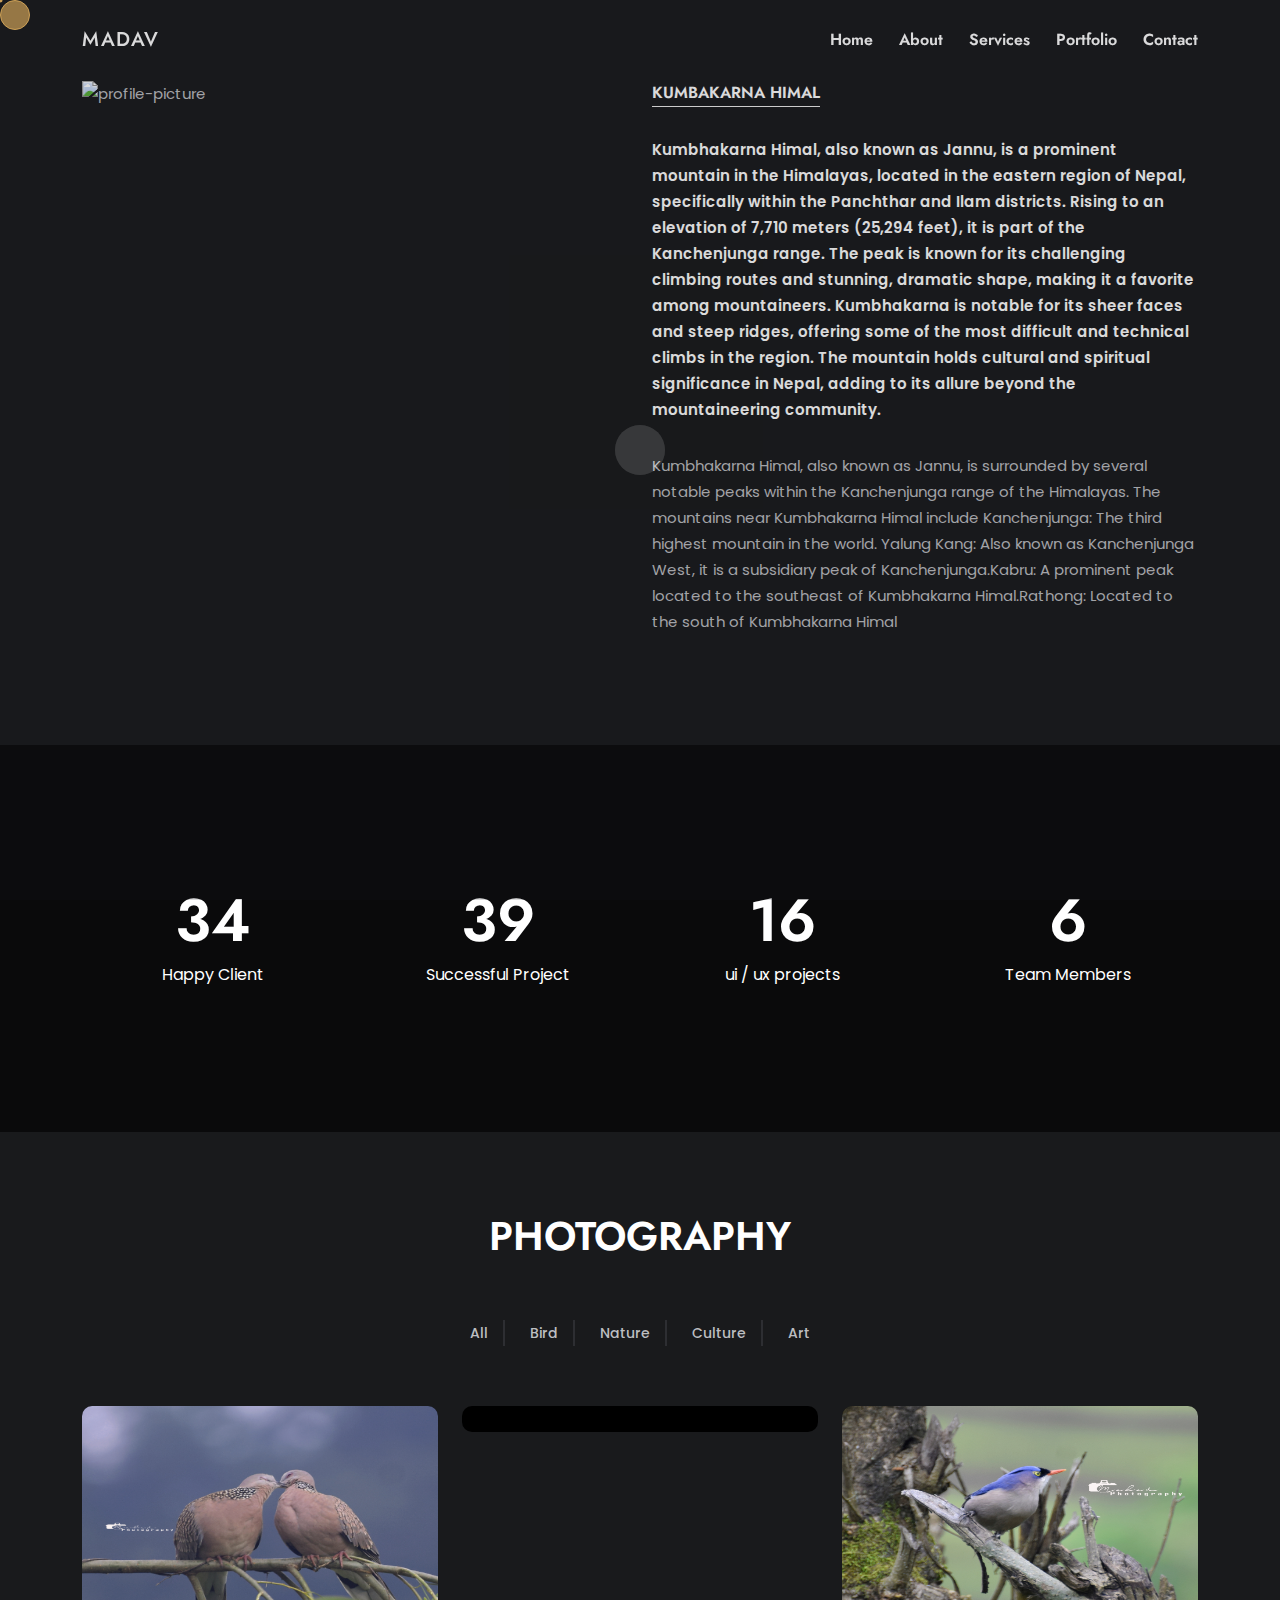
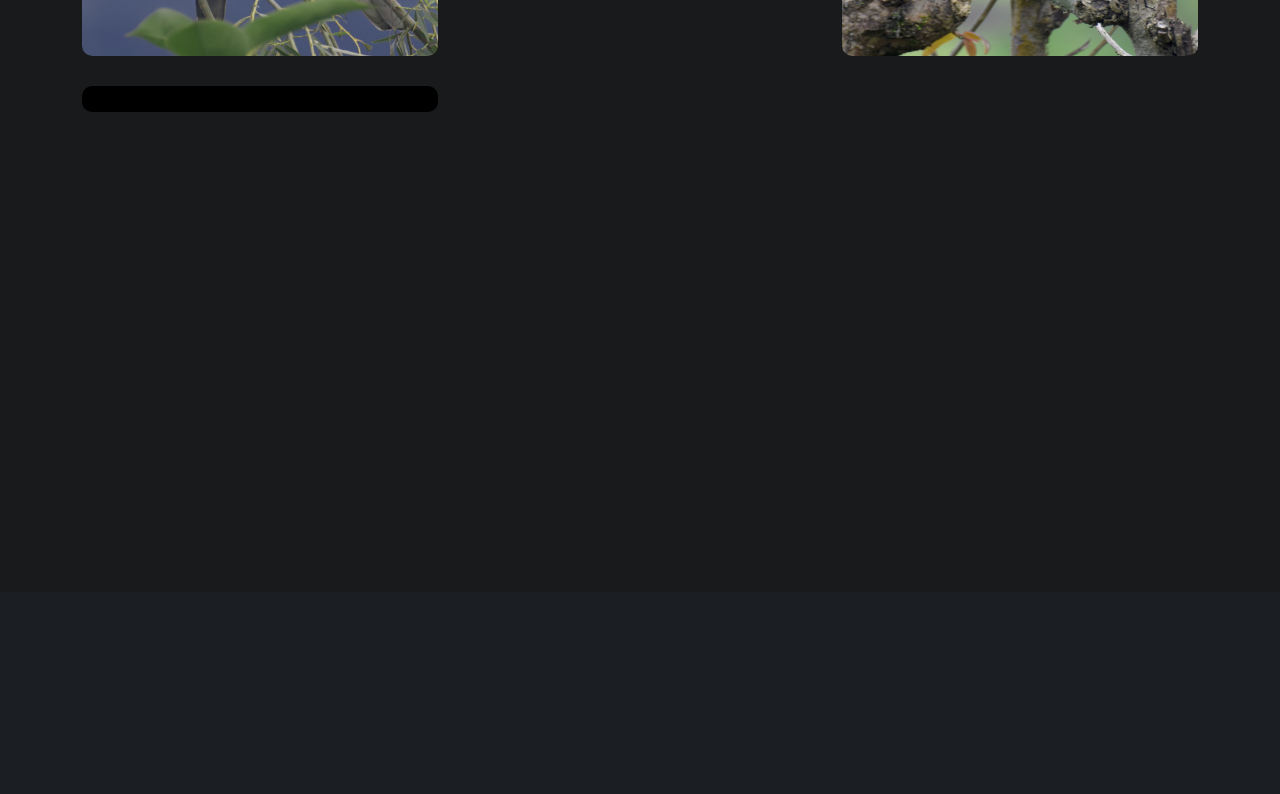
==== commit 6558e702: "Updated code by madav" ====
--- a/single_blog-light.html
+++ b/single_blog-light.html
@@ -10,7 +10,7 @@
 		<meta name="keywords" content="themes_mountain,personal, portfolio new, html, one page, bootstrap, new html template, design, creative, onepage, clean, modern">
 		<meta name="author" content="themes_mountain">
 		<!-- SITE TITLE -->
-		<title>Janemon - Personal Portfolio Template</title>			
+		<title>Madav</title>			
 		<!-- Latest Bootstrap min CSS -->
 		<link rel="stylesheet" href="assets/bootstrap/css/bootstrap.min.css">		
 		<!-- Google Font -->
@@ -19,14 +19,17 @@
 		<!-- Font Awesome CSS -->
 		<link rel="stylesheet" href="assets/fonts/font-awesome.min.css">
 		<link rel="stylesheet" href="assets/fonts/themify-icons.css">
+		<link rel="stylesheet" href="assets/css/materialdesignicons-min.css">
 		<!--- owl carousel Css-->
 		<link rel="stylesheet" href="assets/owlcarousel/css/owl.carousel.css">
 		<link rel="stylesheet" href="assets/owlcarousel/css/owl.theme.css">					
 		<!-- venobox CSS -->		
-		<link rel="stylesheet" href="assets/css/venobox.css">							
+		<link rel="stylesheet" href="assets/css/venobox.css">	
+		<!-- animate CSS -->
+		<link rel="stylesheet" href="assets/css/animate.css">			
 		<!-- Style CSS -->
-		<link rel="stylesheet" href="assets/css/magic-mouse.css" />				
-		<link rel="stylesheet" href="assets/css/style-light.css" />				
+		<link rel="stylesheet" href="assets/css/magic-mouse.css" />							
+		<link rel="stylesheet" href="assets/css/style.css" />				
 		<!-- HTML5 shim and Respond.js IE8 support of HTML5 elements and media queries -->
 		<!-- WARNING: Respond.js doesn't work if you view the page via file:// -->
 		<!--[if lt IE 9]>
@@ -44,40 +47,216 @@
 		</div>
 	</div>
 	<!-- END PRELOADER -->
-
-	<!-- START  HOME DESIGN -->
-	<section class="section-top">
-		<div class="container">
-			<div class="offset-lg-1 col-lg-10 col-xs-12 text-center">
-				<div class="section-top-title">
-					<h1>Single blog</h1>
-				</div><!-- //.HERO-TEXT -->
-			</div><!--- END COL -->
-		</div><!--- END CONTAINER -->
+	
+	<!-- START NAVBAR -->
+	<nav id="navbar" class="navbar navbar-expand-lg fixed-top navbar-custom navbar-light sticky">
+		<div class="container">
+			<a class="navbar-brand" href="index.html">Madav</a>
+			<button class="navbar-toggler" type="button" data-bs-toggle="collapse" data-bs-target="#navbarCollapse" aria-controls="navbarCollapse" aria-expanded="false" aria-label="Toggle navigation">
+				<span class="mdi mdi-menu"></span>
+			</button><!--END BUTTON-->
+			<div class="collapse navbar-collapse" id="navbarCollapse">
+				<ul id="navbar-navlist" class="navbar-nav ms-auto">
+					<li class="nav-item"><a class="nav-link active" href="#home">Home</a></li>
+					<li class="nav-item"><a class="nav-link" href="#about">About</a></li>
+					<li class="nav-item"> <a class="nav-link" href="#service">Services</a></li>
+					<li class="nav-item"><a class="nav-link" href="#portfolio">Portfolio</a></li>
+					<li class="nav-item"><a class="nav-link" href="#contact">Contact</a></li>
+				</ul><!--END NAVBAR NAV-->
+			</div><!--END COLLAPSE-->
+		</div><!--END CONTAINER -->
+	</nav>
+	<!-- END NAVBAR-->	
+											
+	<!-- START HOME -->
+	<!-- <section data-stellar-background-ratio="0.3"  id="home" class="home_bg" style="background-image: url(assets/img/bg.jpg);  background-size:cover; background-position: center center;">
+	<div id="particles-js"></div>	
+		<div class="container">
+			<div class="row">
+				<div class="col-lg-8 col-sm-12 col-xs-12">	
+					<div class="about_me_content">
+						<span> - I Am Jannatul Ferdousy</span>
+						<h1 class="typewrite" data-period="2000" data-type='[ "DESIGNER", "FREELANCER", "ENTREPRENEUR"]'>
+						<span class="wrap"></span></h1>	
+					</div>
+					<div class="basic-info">
+						<div class="single-basic-info">
+							<p>Email: <br /><span>info@example.com</span></p>
+						</div>
+						<div class="single-basic-info">
+							<p>Phone: <br /><span>+456 789 321</span></p>
+						</div>
+						<div class="single-basic-info">
+							<p>Address: <br /><span>New Winchester</span></p>
+						</div>
+						<div class="single-basic-info">
+							<p>Nationality: <br /><span>USA</span></p>
+						</div>				
+					</div>
+				</div> END CO 
+			</div>END ROW 		
+		</div>END CONTAINER
+	</section> -->
+	<!-- END  HOME -->
+	
+	<!-- START ABOUT -->
+	<section id="about" class="about_area section-padding">
+		<div class="container">
+				
+			<div class="row">					
+				<div class="col-lg-6 col-sm-12 col-xs-12 wow fadeInUp" data-wow-duration="1s" data-wow-delay="0.1s" data-wow-offset="0">					
+					<div class="about_img">
+						<img src="assets/img/blog/kumbakarna_himal_final.jpg" class="img-fluid" alt="profile-picture" />
+					</div>
+				</div><!-- / END COL -->		
+				<div class="col-lg-6 col-sm-12 col-xs-12 wow fadeInUp" data-wow-duration="1s" data-wow-delay="0.2s" data-wow-offset="0">	
+					<div class="about_info">
+						<h4>KumbaKarna Himal</h4>
+						<p><strong>Kumbhakarna Himal, also known as Jannu, is a prominent mountain in the Himalayas, located in the eastern region of Nepal, specifically within the Panchthar and Ilam districts. Rising to an elevation of 7,710 meters (25,294 feet), it is part of the Kanchenjunga range. The peak is known for its challenging climbing routes and stunning, dramatic shape, making it a favorite among mountaineers. Kumbhakarna is notable for its sheer faces and steep ridges, offering some of the most difficult and technical climbs in the region. The mountain holds cultural and spiritual significance in Nepal, adding to its allure beyond the mountaineering community.</strong></p>
+						<p>Kumbhakarna Himal, also known as Jannu, is surrounded by several notable peaks within the Kanchenjunga range of the Himalayas. The mountains near Kumbhakarna Himal include Kanchenjunga: The third highest mountain in the world. Yalung Kang: Also known as Kanchenjunga West, it is a subsidiary peak of Kanchenjunga.Kabru: A prominent peak located to the southeast of Kumbhakarna Himal.Rathong: Located to the south of Kumbhakarna Himal   </p>
+					</div>					
+					
+			</div><!-- / END ROW -->
+		</div><!-- END CONTAINER  -->
 	</section>	
-	<!-- END  HOME DESIGN -->
+	<!-- END ABOUT -->
+	
+
+
+	<!-- START FUNFACT -->
+	<section data-stellar-background-ratio="0.3" id="funfact" class="funfact_area counter_feature section-padding" style=" background-size:cover; background-position: center center;">
+		<div class="container">
+			<div class="row text-center">					
+				<div class="col-lg-3 col-sm-6 col-xs-12 no-padding wow fadeInUp" data-wow-duration="1s" data-wow-delay="0.1s" data-wow-offset="0">
+					<div class="sp sp-one">
+						<h2 class="counter-num">191</h2>
+						<h3>Happy Client</h3>
+					</div>
+				</div><!-- END COL-->
+				<div class="col-lg-3 col-sm-6 col-xs-12 no-padding wow fadeInUp" data-wow-duration="1s" data-wow-delay="0.2s" data-wow-offset="0">
+					<div class="sp sp-two">
+						<h2 class="counter-num">221</h2>
+						<h3>Successful Project</h3>
+					</div>
+				</div><!-- END COL -->
+				<div class="col-lg-3 col-sm-6 col-xs-12 no-padding wow fadeInUp" data-wow-duration="1s" data-wow-delay="0.3s" data-wow-offset="0">
+					<div class="sp sp-three">
+						<h2 class="counter-num">89</h2>
+						<h3>ui / ux projects</h3>
+					</div>
+				</div><!-- END COL -->
+				<div class="col-lg-3 col-sm-6 col-xs-12 no-padding wow fadeInUp" data-wow-duration="1s" data-wow-delay="0.4s" data-wow-offset="0">
+					<div class="sp sp-four">
+						<h2 class="counter-num">33</h2>
+						<h3>Team Members</h3>
+					</div>
+				</div>
+			</div><!-- END ROW  -->
+		</div><!-- END CONTAINER  -->
+	</section>	
+	<!-- END FUNFACT -->
+	
+	<!-- START PORTFOLIOS -->
+	<section id="portfolio" class="portfolio_area section-padding">
+		<div class="container">
+			<div class="section-title text-center">
+				<h1>PHOTOGRAPHY</h1>
+				<!-- <p>Lorem ipsum dolor sit amet, consectetur adipiscing elit.</p> -->
+			</div>			
+			<div class="row portfolio_item">										
+				<div class="col-lg-12 text-center">
+					<div class="portfolio_filter">
+						<ul>
+							<li class="filter" data-filter=".all">All</li>
+
+							<li class="filter" data-filter=".bird">bird</li>
+							<li class="filter" data-filter=".nature">Nature</li>
+							<li class="filter" data-filter=".culture">Culture</li>
+							<li class="filter" data-filter=".art">art</li>
+							
+
+						</ul>
+					</div>
+				</div><!--END COL -->	
+				<div class="col-xs-12 col-sm-6 col-lg-4 all bird">		
+					<div class="box">
+						<img src="assets/img/bird/birds.jpg" alt="">
+						<div class="box-content">
+							<h3 class="title">bird</h3>
+							<span class="post">bird</span>
+						</div>
+						<ul class="icon">
+							<li><a href="assets/img/bird/birds.jpg" class="port-icon lightbox" data-gall="gall-work"><i class="fa fa-eye"></i></a></li>
+							<li><a href="single_project_dark.html" target="_blank"><i class="fa fa-link"></i></a></li>
+						</ul>
+				</div>
+			</div>	
+			
+			<div class="col-xs-12 col-sm-6 col-lg-4 all culture">		
+					<div class="box">
+						<img src="assets/img/culture/DSC_0100.jpg" alt="">
+						<div class="box-content">
+							<h3 class="title">NEPALI DRESS</h3>
+							<span class="post">NEPALI DRESS</span>
+						</div>
+						<ul class="icon">
+							<li><a href="assets/img/culture/DSC_0100.jpg" class="port-icon lightbox" data-gall="gall-work"><i class="fa fa-eye"></i></a></li>
+							<li><a href="single_project_dark.html" target="_blank"><i class="fa fa-link"></i></a></li>
+						</ul>
+					</div>
+				</div>
+				<div class="col-xs-12 col-sm-6 col-lg-4 all bird">		
+					<div class="box">
+						<img src="assets/img/bird/new_chara.jpg" alt="">
+						<div class="box-content">
+							<h3 class="title">bird</h3>
+							<span class="post">bird</span>
+						</div>
+						<ul class="icon">
+							<li><a href="assets/img/bird/new_chara.jpg" class="port-icon lightbox" data-gall="gall-work"><i class="fa fa-eye"></i></a></li>
+							<li><a href="single_project_dark.html" target="_blank"><i class="fa fa-link"></i></a></li>
+						</ul>
+					</div>
+				</div>
+				<div class="col-xs-12 col-sm-6 col-lg-4 all nature">		
+					<div class="box">
+						<img src="assets/img/chayabari/chiyabari.png" alt="">
+						<div class="box-content">
+							<h3 class="title">bird</h3>
+							<span class="post">bird</span>
+						</div>
+						<ul class="icon">
+							<li><a href="assets/img/chayabari/chiyabari.png" class="port-icon lightbox" data-gall="gall-work"><i class="fa fa-eye"></i></a></li>
+							<li><a href="single_project_dark.html" target="_blank"><i class="fa fa-link"></i></a></li>
+						</ul>
+					</div>
+				</div>
+				
+				
+				<!--- END COL -->
+			<!--- END COL -->				
+			</div><!-- / END ROW -->
+		</div><!-- END CONTAINER  -->
+	</section>	
+	<!-- END PORTFOLIOS -->	
+	
+	
+
+
+	
+	
 		
-	<div class="single_blog_area section-padding">
-		<div class="container">
-			<div class="row">
-				<div class="col-lg-10 offset-lg-1 col-sm-12 col-xs-12">
-					<div class="single_blog_page">
-						<img src="assets/img/blog/single_blog.jpg" class="img-fluid" alt="image" />
-						<p>It is a long established fact that a reader will be distracted by the readable content of a page when looking at its layout. The point of using Lorem Ipsum is that it has a more-or-less normal distribution of letters, as opposed to using Content here content here making it look like readable English. Many desktop publishing packages and web page editors now use Lorem Ipsum as their default model text</p>
-						<p class="text-italic">The point of using Lorem Ipsum is that it has a more-or-less normal distribution of letters, as opposed to using Content here content here making it look like readable English.</p>
-						<p>It is a long established fact that a reader will be distracted by the readable content of a page when looking at its layout. The point of using Lorem Ipsum is that it has a more-or-less normal distribution of letters, as opposed to using Content here content here making it look like readable English. Many desktop publishing packages and web page editors now use Lorem Ipsum as their default model text</p>
-					</div>
-				</div><!-- END COL--> 	
-			</div><!-- END ROW -->
-		</div><!-- END CONTAINER -->
-	</div><!-- End MAIN CONTAINER -->
-	
-	
+
+	<div class="map">
+		<iframe src="https://www.google.com/maps/embed?pb=!1m18!1m12!1m3!1d891.2211500425302!2d87.31508138957767!3d26.684172985439247!2m3!1f0!2f0!3f0!3m2!1i1024!2i768!4f13.1!3m3!1m2!1s0x39ef69d228f1dd6f%3A0x5684a8bf712f3736!2sMadhav%20Luitel%20residence!5e0!3m2!1sen!2snp!4v1717776213415!5m2!1sen!2snp" width="600" height="450" style="border:0;" allowfullscreen="" loading="lazy" referrerpolicy="no-referrer-when-downgrade"></iframe>
+	</div>	
+	
+
 	<!-- START FOOTER -->
 	<div class="footer">
 		<div class="container">
 			<div class="row">					
-				<div class="col-md-12 col-sm-12 col-xs-12 text-center">
+				<div class="col-md-12 col-sm-12 col-xs-12 text-center wow fadeInDown" data-wow-duration="1s" data-wow-delay="0.1s" data-wow-offset="0">
 					<div class="single_footer">
 						<div class="footer_social_profile">
 							<ul>
@@ -88,7 +267,7 @@
 								<li><a href="#">Tumblr</a></li>	
 							</ul>
 						</div><!--- END SOCIAL PROFILE -->		
-						<p class="copyright">Copyright &copy; 2021 |    All Rights Reserved.</p>
+						<p class="copyright">Copyright &copy; 2024 | All Rights Reserved.</p>
 					</div>
 				</div><!--- END COL -->				
 			</div><!--- END ROW -->				
@@ -105,7 +284,9 @@
 	<!-- countTo js -->
 		<script src="assets/js/jquery.inview.min.js"></script>		
 	<!-- jquery appear js -->
-		<script src="assets/js/jquery.appear.js"></script>			
+		<script src="assets/js/jquery.appear.js"></script>	
+	<!-- jquery mixitup min js -->
+		<script src="assets/js/jquery.mixitup.js"></script>			
 	<!-- jquery venobox min js -->
 		<script src="assets/js/venobox.min.js"></script>	
 	<!-- stellar js -->
@@ -115,7 +296,11 @@
 		<script src="assets/js/app.js"></script>			
 	<!-- jquery animated-text js -->	
 		<script src="assets/js/animated-text.js"></script>		
-		<script src="assets/js/animated-text-dark.js"></script>		
+		<script src="assets/js/animated-text-dark.js"></script>	
+	<!-- WOW - Reveal Animations When You Scroll -->
+		<script src="assets/js/wow.min.js"></script>		
+	<!-- scrolltopcontrol js -->																				
+		<script src="assets/js/scrolltopcontrol.js"></script>			
 	<!-- scripts js -->	
 		<script src="assets/js/magic_mouse.js"></script>
 		<script src="assets/js/scripts.js"></script>
--- a/assets/css/materialdesignicons-min.css
+++ b/assets/css/materialdesignicons-min.css
@@ -0,0 +1,3 @@
+@font-face{font-family:"Material Design Icons";src:url("../fonts/materialdesignicons-webfont.eot?v=5.3.45");src:url("../fonts/materialdesignicons-webfont.eot?#iefix&v=5.3.45") format("embedded-opentype"),url("../fonts/materialdesignicons-webfont.woff2?v=5.3.45") format("woff2"),url("../fonts/materialdesignicons-webfont.woff?v=5.3.45") format("woff"),url("../fonts/materialdesignicons-webfont.ttf?v=5.3.45") format("truetype");font-weight:normal;font-style:normal}.mdi:before,.mdi-set{display:inline-block;font:normal normal normal 24px/1 "Material Design Icons";font-size:inherit;text-rendering:auto;line-height:inherit;-webkit-font-smoothing:antialiased;-moz-osx-font-smoothing:grayscale}.mdi-ab-testing::before{content:"\F01C9"}.mdi-abjad-arabic::before{content:"\F1328"}.mdi-abjad-hebrew::before{content:"\F1329"}.mdi-abugida-devanagari::before{content:"\F132A"}.mdi-abugida-thai::before{content:"\F132B"}.mdi-access-point::before{content:"\F0003"}.mdi-access-point-network::before{content:"\F0002"}.mdi-access-point-network-off::before{content:"\F0BE1"}.mdi-account::before{content:"\F0004"}.mdi-account-alert::before{content:"\F0005"}.mdi-account-alert-outline::before{content:"\F0B50"}.mdi-account-arrow-left::before{content:"\F0B51"}.mdi-account-arrow-left-outline::before{content:"\F0B52"}.mdi-account-arrow-right::before{content:"\F0B53"}.mdi-account-arrow-right-outline::before{content:"\F0B54"}.mdi-account-box::before{content:"\F0006"}.mdi-account-box-multiple::before{content:"\F0934"}.mdi-account-box-multiple-outline::before{content:"\F100A"}.mdi-account-box-outline::before{content:"\F0007"}.mdi-account-cancel::before{content:"\F12DF"}.mdi-account-cancel-outline::before{content:"\F12E0"}.mdi-account-cash::before{content:"\F1097"}.mdi-account-cash-outline::before{content:"\F1098"}.mdi-account-check::before{content:"\F0008"}.mdi-account-check-outline::before{content:"\F0BE2"}.mdi-account-child::before{content:"\F0A89"}.mdi-account-child-circle::before{content:"\F0A8A"}.mdi-account-child-outline::before{content:"\F10C8"}.mdi-account-circle::before{content:"\F0009"}.mdi-account-circle-outline::before{content:"\F0B55"}.mdi-account-clock::before{content:"\F0B56"}.mdi-account-clock-outline::before{content:"\F0B57"}.mdi-account-cog::before{content:"\F1370"}.mdi-account-cog-outline::before{content:"\F1371"}.mdi-account-convert::before{content:"\F000A"}.mdi-account-convert-outline::before{content:"\F1301"}.mdi-account-cowboy-hat::before{content:"\F0E9B"}.mdi-account-details::before{content:"\F0631"}.mdi-account-details-outline::before{content:"\F1372"}.mdi-account-edit::before{content:"\F06BC"}.mdi-account-edit-outline::before{content:"\F0FFB"}.mdi-account-group::before{content:"\F0849"}.mdi-account-group-outline::before{content:"\F0B58"}.mdi-account-hard-hat::before{content:"\F05B5"}.mdi-account-heart::before{content:"\F0899"}.mdi-account-heart-outline::before{content:"\F0BE3"}.mdi-account-key::before{content:"\F000B"}.mdi-account-key-outline::before{content:"\F0BE4"}.mdi-account-lock::before{content:"\F115E"}.mdi-account-lock-outline::before{content:"\F115F"}.mdi-account-minus::before{content:"\F000D"}.mdi-account-minus-outline::before{content:"\F0AEC"}.mdi-account-multiple::before{content:"\F000E"}.mdi-account-multiple-check::before{content:"\F08C5"}.mdi-account-multiple-check-outline::before{content:"\F11FE"}.mdi-account-multiple-minus::before{content:"\F05D3"}.mdi-account-multiple-minus-outline::before{content:"\F0BE5"}.mdi-account-multiple-outline::before{content:"\F000F"}.mdi-account-multiple-plus::before{content:"\F0010"}.mdi-account-multiple-plus-outline::before{content:"\F0800"}.mdi-account-multiple-remove::before{content:"\F120A"}.mdi-account-multiple-remove-outline::before{content:"\F120B"}.mdi-account-music::before{content:"\F0803"}.mdi-account-music-outline::before{content:"\F0CE9"}.mdi-account-network::before{content:"\F0011"}.mdi-account-network-outline::before{content:"\F0BE6"}.mdi-account-off::before{content:"\F0012"}.mdi-account-off-outline::before{content:"\F0BE7"}.mdi-account-outline::before{content:"\F0013"}.mdi-account-plus::before{content:"\F0014"}.mdi-account-plus-outline::before{content:"\F0801"}.mdi-account-question::before{content:"\F0B59"}.mdi-account-question-outline::before{content:"\F0B5A"}.mdi-account-remove::before{content:"\F0015"}.mdi-account-remove-outline::before{content:"\F0AED"}.mdi-account-search::before{content:"\F0016"}.mdi-account-search-outline::before{content:"\F0935"}.mdi-account-settings::before{content:"\F0630"}.mdi-account-settings-outline::before{content:"\F10C9"}.mdi-account-star::before{content:"\F0017"}.mdi-account-star-outline::before{content:"\F0BE8"}.mdi-account-supervisor::before{content:"\F0A8B"}.mdi-account-supervisor-circle::before{content:"\F0A8C"}.mdi-account-supervisor-outline::before{content:"\F112D"}.mdi-account-switch::before{content:"\F0019"}.mdi-account-switch-outline::before{content:"\F04CB"}.mdi-account-tie::before{content:"\F0CE3"}.mdi-account-tie-outline::before{content:"\F10CA"}.mdi-account-tie-voice::before{content:"\F1308"}.mdi-account-tie-voice-off::before{content:"\F130A"}.mdi-account-tie-voice-off-outline::before{content:"\F130B"}.mdi-account-tie-voice-outline::before{content:"\F1309"}.mdi-account-voice::before{content:"\F05CB"}.mdi-adjust::before{content:"\F001A"}.mdi-adobe::before{content:"\F0936"}.mdi-adobe-acrobat::before{content:"\F0F9D"}.mdi-air-conditioner::before{content:"\F001B"}.mdi-air-filter::before{content:"\F0D43"}.mdi-air-horn::before{content:"\F0DAC"}.mdi-air-humidifier::before{content:"\F1099"}.mdi-air-humidifier-off::before{content:"\F1466"}.mdi-air-purifier::before{content:"\F0D44"}.mdi-airbag::before{content:"\F0BE9"}.mdi-airballoon::before{content:"\F001C"}.mdi-airballoon-outline::before{content:"\F100B"}.mdi-airplane::before{content:"\F001D"}.mdi-airplane-landing::before{content:"\F05D4"}.mdi-airplane-off::before{content:"\F001E"}.mdi-airplane-takeoff::before{content:"\F05D5"}.mdi-airport::before{content:"\F084B"}.mdi-alarm::before{content:"\F0020"}.mdi-alarm-bell::before{content:"\F078E"}.mdi-alarm-check::before{content:"\F0021"}.mdi-alarm-light::before{content:"\F078F"}.mdi-alarm-light-outline::before{content:"\F0BEA"}.mdi-alarm-multiple::before{content:"\F0022"}.mdi-alarm-note::before{content:"\F0E71"}.mdi-alarm-note-off::before{content:"\F0E72"}.mdi-alarm-off::before{content:"\F0023"}.mdi-alarm-plus::before{content:"\F0024"}.mdi-alarm-snooze::before{content:"\F068E"}.mdi-album::before{content:"\F0025"}.mdi-alert::before{content:"\F0026"}.mdi-alert-box::before{content:"\F0027"}.mdi-alert-box-outline::before{content:"\F0CE4"}.mdi-alert-circle::before{content:"\F0028"}.mdi-alert-circle-check::before{content:"\F11ED"}.mdi-alert-circle-check-outline::before{content:"\F11EE"}.mdi-alert-circle-outline::before{content:"\F05D6"}.mdi-alert-decagram::before{content:"\F06BD"}.mdi-alert-decagram-outline::before{content:"\F0CE5"}.mdi-alert-minus::before{content:"\F14BB"}.mdi-alert-minus-outline::before{content:"\F14BE"}.mdi-alert-octagon::before{content:"\F0029"}.mdi-alert-octagon-outline::before{content:"\F0CE6"}.mdi-alert-octagram::before{content:"\F0767"}.mdi-alert-octagram-outline::before{content:"\F0CE7"}.mdi-alert-outline::before{content:"\F002A"}.mdi-alert-plus::before{content:"\F14BA"}.mdi-alert-plus-outline::before{content:"\F14BD"}.mdi-alert-remove::before{content:"\F14BC"}.mdi-alert-remove-outline::before{content:"\F14BF"}.mdi-alert-rhombus::before{content:"\F11CE"}.mdi-alert-rhombus-outline::before{content:"\F11CF"}.mdi-alien::before{content:"\F089A"}.mdi-alien-outline::before{content:"\F10CB"}.mdi-align-horizontal-center::before{content:"\F11C3"}.mdi-align-horizontal-left::before{content:"\F11C2"}.mdi-align-horizontal-right::before{content:"\F11C4"}.mdi-align-vertical-bottom::before{content:"\F11C5"}.mdi-align-vertical-center::before{content:"\F11C6"}.mdi-align-vertical-top::before{content:"\F11C7"}.mdi-all-inclusive::before{content:"\F06BE"}.mdi-allergy::before{content:"\F1258"}.mdi-alpha::before{content:"\F002B"}.mdi-alpha-a::before{content:"\F0AEE"}.mdi-alpha-a-box::before{content:"\F0B08"}.mdi-alpha-a-box-outline::before{content:"\F0BEB"}.mdi-alpha-a-circle::before{content:"\F0BEC"}.mdi-alpha-a-circle-outline::before{content:"\F0BED"}.mdi-alpha-b::before{content:"\F0AEF"}.mdi-alpha-b-box::before{content:"\F0B09"}.mdi-alpha-b-box-outline::before{content:"\F0BEE"}.mdi-alpha-b-circle::before{content:"\F0BEF"}.mdi-alpha-b-circle-outline::before{content:"\F0BF0"}.mdi-alpha-c::before{content:"\F0AF0"}.mdi-alpha-c-box::before{content:"\F0B0A"}.mdi-alpha-c-box-outline::before{content:"\F0BF1"}.mdi-alpha-c-circle::before{content:"\F0BF2"}.mdi-alpha-c-circle-outline::before{content:"\F0BF3"}.mdi-alpha-d::before{content:"\F0AF1"}.mdi-alpha-d-box::before{content:"\F0B0B"}.mdi-alpha-d-box-outline::before{content:"\F0BF4"}.mdi-alpha-d-circle::before{content:"\F0BF5"}.mdi-alpha-d-circle-outline::before{content:"\F0BF6"}.mdi-alpha-e::before{content:"\F0AF2"}.mdi-alpha-e-box::before{content:"\F0B0C"}.mdi-alpha-e-box-outline::before{content:"\F0BF7"}.mdi-alpha-e-circle::before{content:"\F0BF8"}.mdi-alpha-e-circle-outline::before{content:"\F0BF9"}.mdi-alpha-f::before{content:"\F0AF3"}.mdi-alpha-f-box::before{content:"\F0B0D"}.mdi-alpha-f-box-outline::before{content:"\F0BFA"}.mdi-alpha-f-circle::before{content:"\F0BFB"}.mdi-alpha-f-circle-outline::before{content:"\F0BFC"}.mdi-alpha-g::before{content:"\F0AF4"}.mdi-alpha-g-box::before{content:"\F0B0E"}.mdi-alpha-g-box-outline::before{content:"\F0BFD"}.mdi-alpha-g-circle::before{content:"\F0BFE"}.mdi-alpha-g-circle-outline::before{content:"\F0BFF"}.mdi-alpha-h::before{content:"\F0AF5"}.mdi-alpha-h-box::before{content:"\F0B0F"}.mdi-alpha-h-box-outline::before{content:"\F0C00"}.mdi-alpha-h-circle::before{content:"\F0C01"}.mdi-alpha-h-circle-outline::before{content:"\F0C02"}.mdi-alpha-i::before{content:"\F0AF6"}.mdi-alpha-i-box::before{content:"\F0B10"}.mdi-alpha-i-box-outline::before{content:"\F0C03"}.mdi-alpha-i-circle::before{content:"\F0C04"}.mdi-alpha-i-circle-outline::before{content:"\F0C05"}.mdi-alpha-j::before{content:"\F0AF7"}.mdi-alpha-j-box::before{content:"\F0B11"}.mdi-alpha-j-box-outline::before{content:"\F0C06"}.mdi-alpha-j-circle::before{content:"\F0C07"}.mdi-alpha-j-circle-outline::before{content:"\F0C08"}.mdi-alpha-k::before{content:"\F0AF8"}.mdi-alpha-k-box::before{content:"\F0B12"}.mdi-alpha-k-box-outline::before{content:"\F0C09"}.mdi-alpha-k-circle::before{content:"\F0C0A"}.mdi-alpha-k-circle-outline::before{content:"\F0C0B"}.mdi-alpha-l::before{content:"\F0AF9"}.mdi-alpha-l-box::before{content:"\F0B13"}.mdi-alpha-l-box-outline::before{content:"\F0C0C"}.mdi-alpha-l-circle::before{content:"\F0C0D"}.mdi-alpha-l-circle-outline::before{content:"\F0C0E"}.mdi-alpha-m::before{content:"\F0AFA"}.mdi-alpha-m-box::before{content:"\F0B14"}.mdi-alpha-m-box-outline::before{content:"\F0C0F"}.mdi-alpha-m-circle::before{content:"\F0C10"}.mdi-alpha-m-circle-outline::before{content:"\F0C11"}.mdi-alpha-n::before{content:"\F0AFB"}.mdi-alpha-n-box::before{content:"\F0B15"}.mdi-alpha-n-box-outline::before{content:"\F0C12"}.mdi-alpha-n-circle::before{content:"\F0C13"}.mdi-alpha-n-circle-outline::before{content:"\F0C14"}.mdi-alpha-o::before{content:"\F0AFC"}.mdi-alpha-o-box::before{content:"\F0B16"}.mdi-alpha-o-box-outline::before{content:"\F0C15"}.mdi-alpha-o-circle::before{content:"\F0C16"}.mdi-alpha-o-circle-outline::before{content:"\F0C17"}.mdi-alpha-p::before{content:"\F0AFD"}.mdi-alpha-p-box::before{content:"\F0B17"}.mdi-alpha-p-box-outline::before{content:"\F0C18"}.mdi-alpha-p-circle::before{content:"\F0C19"}.mdi-alpha-p-circle-outline::before{content:"\F0C1A"}.mdi-alpha-q::before{content:"\F0AFE"}.mdi-alpha-q-box::before{content:"\F0B18"}.mdi-alpha-q-box-outline::before{content:"\F0C1B"}.mdi-alpha-q-circle::before{content:"\F0C1C"}.mdi-alpha-q-circle-outline::before{content:"\F0C1D"}.mdi-alpha-r::before{content:"\F0AFF"}.mdi-alpha-r-box::before{content:"\F0B19"}.mdi-alpha-r-box-outline::before{content:"\F0C1E"}.mdi-alpha-r-circle::before{content:"\F0C1F"}.mdi-alpha-r-circle-outline::before{content:"\F0C20"}.mdi-alpha-s::before{content:"\F0B00"}.mdi-alpha-s-box::before{content:"\F0B1A"}.mdi-alpha-s-box-outline::before{content:"\F0C21"}.mdi-alpha-s-circle::before{content:"\F0C22"}.mdi-alpha-s-circle-outline::before{content:"\F0C23"}.mdi-alpha-t::before{content:"\F0B01"}.mdi-alpha-t-box::before{content:"\F0B1B"}.mdi-alpha-t-box-outline::before{content:"\F0C24"}.mdi-alpha-t-circle::before{content:"\F0C25"}.mdi-alpha-t-circle-outline::before{content:"\F0C26"}.mdi-alpha-u::before{content:"\F0B02"}.mdi-alpha-u-box::before{content:"\F0B1C"}.mdi-alpha-u-box-outline::before{content:"\F0C27"}.mdi-alpha-u-circle::before{content:"\F0C28"}.mdi-alpha-u-circle-outline::before{content:"\F0C29"}.mdi-alpha-v::before{content:"\F0B03"}.mdi-alpha-v-box::before{content:"\F0B1D"}.mdi-alpha-v-box-outline::before{content:"\F0C2A"}.mdi-alpha-v-circle::before{content:"\F0C2B"}.mdi-alpha-v-circle-outline::before{content:"\F0C2C"}.mdi-alpha-w::before{content:"\F0B04"}.mdi-alpha-w-box::before{content:"\F0B1E"}.mdi-alpha-w-box-outline::before{content:"\F0C2D"}.mdi-alpha-w-circle::before{content:"\F0C2E"}.mdi-alpha-w-circle-outline::before{content:"\F0C2F"}.mdi-alpha-x::before{content:"\F0B05"}.mdi-alpha-x-box::before{content:"\F0B1F"}.mdi-alpha-x-box-outline::before{content:"\F0C30"}.mdi-alpha-x-circle::before{content:"\F0C31"}.mdi-alpha-x-circle-outline::before{content:"\F0C32"}.mdi-alpha-y::before{content:"\F0B06"}.mdi-alpha-y-box::before{content:"\F0B20"}.mdi-alpha-y-box-outline::before{content:"\F0C33"}.mdi-alpha-y-circle::before{content:"\F0C34"}.mdi-alpha-y-circle-outline::before{content:"\F0C35"}.mdi-alpha-z::before{content:"\F0B07"}.mdi-alpha-z-box::before{content:"\F0B21"}.mdi-alpha-z-box-outline::before{content:"\F0C36"}.mdi-alpha-z-circle::before{content:"\F0C37"}.mdi-alpha-z-circle-outline::before{content:"\F0C38"}.mdi-alphabet-aurebesh::before{content:"\F132C"}.mdi-alphabet-cyrillic::before{content:"\F132D"}.mdi-alphabet-greek::before{content:"\F132E"}.mdi-alphabet-latin::before{content:"\F132F"}.mdi-alphabet-piqad::before{content:"\F1330"}.mdi-alphabet-tengwar::before{content:"\F1337"}.mdi-alphabetical::before{content:"\F002C"}.mdi-alphabetical-off::before{content:"\F100C"}.mdi-alphabetical-variant::before{content:"\F100D"}.mdi-alphabetical-variant-off::before{content:"\F100E"}.mdi-altimeter::before{content:"\F05D7"}.mdi-amazon::before{content:"\F002D"}.mdi-amazon-alexa::before{content:"\F08C6"}.mdi-ambulance::before{content:"\F002F"}.mdi-ammunition::before{content:"\F0CE8"}.mdi-ampersand::before{content:"\F0A8D"}.mdi-amplifier::before{content:"\F0030"}.mdi-amplifier-off::before{content:"\F11B5"}.mdi-anchor::before{content:"\F0031"}.mdi-android::before{content:"\F0032"}.mdi-android-auto::before{content:"\F0A8E"}.mdi-android-debug-bridge::before{content:"\F0033"}.mdi-android-messages::before{content:"\F0D45"}.mdi-android-studio::before{content:"\F0034"}.mdi-angle-acute::before{content:"\F0937"}.mdi-angle-obtuse::before{content:"\F0938"}.mdi-angle-right::before{content:"\F0939"}.mdi-angular::before{content:"\F06B2"}.mdi-angularjs::before{content:"\F06BF"}.mdi-animation::before{content:"\F05D8"}.mdi-animation-outline::before{content:"\F0A8F"}.mdi-animation-play::before{content:"\F093A"}.mdi-animation-play-outline::before{content:"\F0A90"}.mdi-ansible::before{content:"\F109A"}.mdi-antenna::before{content:"\F1119"}.mdi-anvil::before{content:"\F089B"}.mdi-apache-kafka::before{content:"\F100F"}.mdi-api::before{content:"\F109B"}.mdi-api-off::before{content:"\F1257"}.mdi-apple::before{content:"\F0035"}.mdi-apple-airplay::before{content:"\F001F"}.mdi-apple-finder::before{content:"\F0036"}.mdi-apple-icloud::before{content:"\F0038"}.mdi-apple-ios::before{content:"\F0037"}.mdi-apple-keyboard-caps::before{content:"\F0632"}.mdi-apple-keyboard-command::before{content:"\F0633"}.mdi-apple-keyboard-control::before{content:"\F0634"}.mdi-apple-keyboard-option::before{content:"\F0635"}.mdi-apple-keyboard-shift::before{content:"\F0636"}.mdi-apple-safari::before{content:"\F0039"}.mdi-application::before{content:"\F0614"}.mdi-application-export::before{content:"\F0DAD"}.mdi-application-import::before{content:"\F0DAE"}.mdi-approximately-equal::before{content:"\F0F9E"}.mdi-approximately-equal-box::before{content:"\F0F9F"}.mdi-apps::before{content:"\F003B"}.mdi-apps-box::before{content:"\F0D46"}.mdi-arch::before{content:"\F08C7"}.mdi-archive::before{content:"\F003C"}.mdi-archive-arrow-down::before{content:"\F1259"}.mdi-archive-arrow-down-outline::before{content:"\F125A"}.mdi-archive-arrow-up::before{content:"\F125B"}.mdi-archive-arrow-up-outline::before{content:"\F125C"}.mdi-archive-outline::before{content:"\F120E"}.mdi-arm-flex::before{content:"\F0FD7"}.mdi-arm-flex-outline::before{content:"\F0FD6"}.mdi-arrange-bring-forward::before{content:"\F003D"}.mdi-arrange-bring-to-front::before{content:"\F003E"}.mdi-arrange-send-backward::before{content:"\F003F"}.mdi-arrange-send-to-back::before{content:"\F0040"}.mdi-arrow-all::before{content:"\F0041"}.mdi-arrow-bottom-left::before{content:"\F0042"}.mdi-arrow-bottom-left-bold-outline::before{content:"\F09B7"}.mdi-arrow-bottom-left-thick::before{content:"\F09B8"}.mdi-arrow-bottom-right::before{content:"\F0043"}.mdi-arrow-bottom-right-bold-outline::before{content:"\F09B9"}.mdi-arrow-bottom-right-thick::before{content:"\F09BA"}.mdi-arrow-collapse::before{content:"\F0615"}.mdi-arrow-collapse-all::before{content:"\F0044"}.mdi-arrow-collapse-down::before{content:"\F0792"}.mdi-arrow-collapse-horizontal::before{content:"\F084C"}.mdi-arrow-collapse-left::before{content:"\F0793"}.mdi-arrow-collapse-right::before{content:"\F0794"}.mdi-arrow-collapse-up::before{content:"\F0795"}.mdi-arrow-collapse-vertical::before{content:"\F084D"}.mdi-arrow-decision::before{content:"\F09BB"}.mdi-arrow-decision-auto::before{content:"\F09BC"}.mdi-arrow-decision-auto-outline::before{content:"\F09BD"}.mdi-arrow-decision-outline::before{content:"\F09BE"}.mdi-arrow-down::before{content:"\F0045"}.mdi-arrow-down-bold::before{content:"\F072E"}.mdi-arrow-down-bold-box::before{content:"\F072F"}.mdi-arrow-down-bold-box-outline::before{content:"\F0730"}.mdi-arrow-down-bold-circle::before{content:"\F0047"}.mdi-arrow-down-bold-circle-outline::before{content:"\F0048"}.mdi-arrow-down-bold-hexagon-outline::before{content:"\F0049"}.mdi-arrow-down-bold-outline::before{content:"\F09BF"}.mdi-arrow-down-box::before{content:"\F06C0"}.mdi-arrow-down-circle::before{content:"\F0CDB"}.mdi-arrow-down-circle-outline::before{content:"\F0CDC"}.mdi-arrow-down-drop-circle::before{content:"\F004A"}.mdi-arrow-down-drop-circle-outline::before{content:"\F004B"}.mdi-arrow-down-thick::before{content:"\F0046"}.mdi-arrow-expand::before{content:"\F0616"}.mdi-arrow-expand-all::before{content:"\F004C"}.mdi-arrow-expand-down::before{content:"\F0796"}.mdi-arrow-expand-horizontal::before{content:"\F084E"}.mdi-arrow-expand-left::before{content:"\F0797"}.mdi-arrow-expand-right::before{content:"\F0798"}.mdi-arrow-expand-up::before{content:"\F0799"}.mdi-arrow-expand-vertical::before{content:"\F084F"}.mdi-arrow-horizontal-lock::before{content:"\F115B"}.mdi-arrow-left::before{content:"\F004D"}.mdi-arrow-left-bold::before{content:"\F0731"}.mdi-arrow-left-bold-box::before{content:"\F0732"}.mdi-arrow-left-bold-box-outline::before{content:"\F0733"}.mdi-arrow-left-bold-circle::before{content:"\F004F"}.mdi-arrow-left-bold-circle-outline::before{content:"\F0050"}.mdi-arrow-left-bold-hexagon-outline::before{content:"\F0051"}.mdi-arrow-left-bold-outline::before{content:"\F09C0"}.mdi-arrow-left-box::before{content:"\F06C1"}.mdi-arrow-left-circle::before{content:"\F0CDD"}.mdi-arrow-left-circle-outline::before{content:"\F0CDE"}.mdi-arrow-left-drop-circle::before{content:"\F0052"}.mdi-arrow-left-drop-circle-outline::before{content:"\F0053"}.mdi-arrow-left-right::before{content:"\F0E73"}.mdi-arrow-left-right-bold::before{content:"\F0E74"}.mdi-arrow-left-right-bold-outline::before{content:"\F09C1"}.mdi-arrow-left-thick::before{content:"\F004E"}.mdi-arrow-right::before{content:"\F0054"}.mdi-arrow-right-bold::before{content:"\F0734"}.mdi-arrow-right-bold-box::before{content:"\F0735"}.mdi-arrow-right-bold-box-outline::before{content:"\F0736"}.mdi-arrow-right-bold-circle::before{content:"\F0056"}.mdi-arrow-right-bold-circle-outline::before{content:"\F0057"}.mdi-arrow-right-bold-hexagon-outline::before{content:"\F0058"}.mdi-arrow-right-bold-outline::before{content:"\F09C2"}.mdi-arrow-right-box::before{content:"\F06C2"}.mdi-arrow-right-circle::before{content:"\F0CDF"}.mdi-arrow-right-circle-outline::before{content:"\F0CE0"}.mdi-arrow-right-drop-circle::before{content:"\F0059"}.mdi-arrow-right-drop-circle-outline::before{content:"\F005A"}.mdi-arrow-right-thick::before{content:"\F0055"}.mdi-arrow-split-horizontal::before{content:"\F093B"}.mdi-arrow-split-vertical::before{content:"\F093C"}.mdi-arrow-top-left::before{content:"\F005B"}.mdi-arrow-top-left-bold-outline::before{content:"\F09C3"}.mdi-arrow-top-left-bottom-right::before{content:"\F0E75"}.mdi-arrow-top-left-bottom-right-bold::before{content:"\F0E76"}.mdi-arrow-top-left-thick::before{content:"\F09C4"}.mdi-arrow-top-right::before{content:"\F005C"}.mdi-arrow-top-right-bold-outline::before{content:"\F09C5"}.mdi-arrow-top-right-bottom-left::before{content:"\F0E77"}.mdi-arrow-top-right-bottom-left-bold::before{content:"\F0E78"}.mdi-arrow-top-right-thick::before{content:"\F09C6"}.mdi-arrow-up::before{content:"\F005D"}.mdi-arrow-up-bold::before{content:"\F0737"}.mdi-arrow-up-bold-box::before{content:"\F0738"}.mdi-arrow-up-bold-box-outline::before{content:"\F0739"}.mdi-arrow-up-bold-circle::before{content:"\F005F"}.mdi-arrow-up-bold-circle-outline::before{content:"\F0060"}.mdi-arrow-up-bold-hexagon-outline::before{content:"\F0061"}.mdi-arrow-up-bold-outline::before{content:"\F09C7"}.mdi-arrow-up-box::before{content:"\F06C3"}.mdi-arrow-up-circle::before{content:"\F0CE1"}.mdi-arrow-up-circle-outline::before{content:"\F0CE2"}.mdi-arrow-up-down::before{content:"\F0E79"}.mdi-arrow-up-down-bold::before{content:"\F0E7A"}.mdi-arrow-up-down-bold-outline::before{content:"\F09C8"}.mdi-arrow-up-drop-circle::before{content:"\F0062"}.mdi-arrow-up-drop-circle-outline::before{content:"\F0063"}.mdi-arrow-up-thick::before{content:"\F005E"}.mdi-arrow-vertical-lock::before{content:"\F115C"}.mdi-artstation::before{content:"\F0B5B"}.mdi-aspect-ratio::before{content:"\F0A24"}.mdi-assistant::before{content:"\F0064"}.mdi-asterisk::before{content:"\F06C4"}.mdi-at::before{content:"\F0065"}.mdi-atlassian::before{content:"\F0804"}.mdi-atm::before{content:"\F0D47"}.mdi-atom::before{content:"\F0768"}.mdi-atom-variant::before{content:"\F0E7B"}.mdi-attachment::before{content:"\F0066"}.mdi-audio-video::before{content:"\F093D"}.mdi-audio-video-off::before{content:"\F11B6"}.mdi-augmented-reality::before{content:"\F0850"}.mdi-auto-download::before{content:"\F137E"}.mdi-auto-fix::before{content:"\F0068"}.mdi-auto-upload::before{content:"\F0069"}.mdi-autorenew::before{content:"\F006A"}.mdi-av-timer::before{content:"\F006B"}.mdi-aws::before{content:"\F0E0F"}.mdi-axe::before{content:"\F08C8"}.mdi-axis::before{content:"\F0D48"}.mdi-axis-arrow::before{content:"\F0D49"}.mdi-axis-arrow-info::before{content:"\F140E"}.mdi-axis-arrow-lock::before{content:"\F0D4A"}.mdi-axis-lock::before{content:"\F0D4B"}.mdi-axis-x-arrow::before{content:"\F0D4C"}.mdi-axis-x-arrow-lock::before{content:"\F0D4D"}.mdi-axis-x-rotate-clockwise::before{content:"\F0D4E"}.mdi-axis-x-rotate-counterclockwise::before{content:"\F0D4F"}.mdi-axis-x-y-arrow-lock::before{content:"\F0D50"}.mdi-axis-y-arrow::before{content:"\F0D51"}.mdi-axis-y-arrow-lock::before{content:"\F0D52"}.mdi-axis-y-rotate-clockwise::before{content:"\F0D53"}.mdi-axis-y-rotate-counterclockwise::before{content:"\F0D54"}.mdi-axis-z-arrow::before{content:"\F0D55"}.mdi-axis-z-arrow-lock::before{content:"\F0D56"}.mdi-axis-z-rotate-clockwise::before{content:"\F0D57"}.mdi-axis-z-rotate-counterclockwise::before{content:"\F0D58"}.mdi-babel::before{content:"\F0A25"}.mdi-baby::before{content:"\F006C"}.mdi-baby-bottle::before{content:"\F0F39"}.mdi-baby-bottle-outline::before{content:"\F0F3A"}.mdi-baby-buggy::before{content:"\F13E0"}.mdi-baby-carriage::before{content:"\F068F"}.mdi-baby-carriage-off::before{content:"\F0FA0"}.mdi-baby-face::before{content:"\F0E7C"}.mdi-baby-face-outline::before{content:"\F0E7D"}.mdi-backburger::before{content:"\F006D"}.mdi-backspace::before{content:"\F006E"}.mdi-backspace-outline::before{content:"\F0B5C"}.mdi-backspace-reverse::before{content:"\F0E7E"}.mdi-backspace-reverse-outline::before{content:"\F0E7F"}.mdi-backup-restore::before{content:"\F006F"}.mdi-bacteria::before{content:"\F0ED5"}.mdi-bacteria-outline::before{content:"\F0ED6"}.mdi-badge-account::before{content:"\F0DA7"}.mdi-badge-account-alert::before{content:"\F0DA8"}.mdi-badge-account-alert-outline::before{content:"\F0DA9"}.mdi-badge-account-horizontal::before{content:"\F0E0D"}.mdi-badge-account-horizontal-outline::before{content:"\F0E0E"}.mdi-badge-account-outline::before{content:"\F0DAA"}.mdi-badminton::before{content:"\F0851"}.mdi-bag-carry-on::before{content:"\F0F3B"}.mdi-bag-carry-on-check::before{content:"\F0D65"}.mdi-bag-carry-on-off::before{content:"\F0F3C"}.mdi-bag-checked::before{content:"\F0F3D"}.mdi-bag-personal::before{content:"\F0E10"}.mdi-bag-personal-off::before{content:"\F0E11"}.mdi-bag-personal-off-outline::before{content:"\F0E12"}.mdi-bag-personal-outline::before{content:"\F0E13"}.mdi-baguette::before{content:"\F0F3E"}.mdi-balloon::before{content:"\F0A26"}.mdi-ballot::before{content:"\F09C9"}.mdi-ballot-outline::before{content:"\F09CA"}.mdi-ballot-recount::before{content:"\F0C39"}.mdi-ballot-recount-outline::before{content:"\F0C3A"}.mdi-bandage::before{content:"\F0DAF"}.mdi-bandcamp::before{content:"\F0675"}.mdi-bank::before{content:"\F0070"}.mdi-bank-minus::before{content:"\F0DB0"}.mdi-bank-outline::before{content:"\F0E80"}.mdi-bank-plus::before{content:"\F0DB1"}.mdi-bank-remove::before{content:"\F0DB2"}.mdi-bank-transfer::before{content:"\F0A27"}.mdi-bank-transfer-in::before{content:"\F0A28"}.mdi-bank-transfer-out::before{content:"\F0A29"}.mdi-barcode::before{content:"\F0071"}.mdi-barcode-off::before{content:"\F1236"}.mdi-barcode-scan::before{content:"\F0072"}.mdi-barley::before{content:"\F0073"}.mdi-barley-off::before{content:"\F0B5D"}.mdi-barn::before{content:"\F0B5E"}.mdi-barrel::before{content:"\F0074"}.mdi-baseball::before{content:"\F0852"}.mdi-baseball-bat::before{content:"\F0853"}.mdi-bash::before{content:"\F1183"}.mdi-basket::before{content:"\F0076"}.mdi-basket-fill::before{content:"\F0077"}.mdi-basket-outline::before{content:"\F1181"}.mdi-basket-unfill::before{content:"\F0078"}.mdi-basketball::before{content:"\F0806"}.mdi-basketball-hoop::before{content:"\F0C3B"}.mdi-basketball-hoop-outline::before{content:"\F0C3C"}.mdi-bat::before{content:"\F0B5F"}.mdi-battery::before{content:"\F0079"}.mdi-battery-10::before{content:"\F007A"}.mdi-battery-10-bluetooth::before{content:"\F093E"}.mdi-battery-20::before{content:"\F007B"}.mdi-battery-20-bluetooth::before{content:"\F093F"}.mdi-battery-30::before{content:"\F007C"}.mdi-battery-30-bluetooth::before{content:"\F0940"}.mdi-battery-40::before{content:"\F007D"}.mdi-battery-40-bluetooth::before{content:"\F0941"}.mdi-battery-50::before{content:"\F007E"}.mdi-battery-50-bluetooth::before{content:"\F0942"}.mdi-battery-60::before{content:"\F007F"}.mdi-battery-60-bluetooth::before{content:"\F0943"}.mdi-battery-70::before{content:"\F0080"}.mdi-battery-70-bluetooth::before{content:"\F0944"}.mdi-battery-80::before{content:"\F0081"}.mdi-battery-80-bluetooth::before{content:"\F0945"}.mdi-battery-90::before{content:"\F0082"}.mdi-battery-90-bluetooth::before{content:"\F0946"}.mdi-battery-alert::before{content:"\F0083"}.mdi-battery-alert-bluetooth::before{content:"\F0947"}.mdi-battery-alert-variant::before{content:"\F10CC"}.mdi-battery-alert-variant-outline::before{content:"\F10CD"}.mdi-battery-bluetooth::before{content:"\F0948"}.mdi-battery-bluetooth-variant::before{content:"\F0949"}.mdi-battery-charging::before{content:"\F0084"}.mdi-battery-charging-10::before{content:"\F089C"}.mdi-battery-charging-100::before{content:"\F0085"}.mdi-battery-charging-20::before{content:"\F0086"}.mdi-battery-charging-30::before{content:"\F0087"}.mdi-battery-charging-40::before{content:"\F0088"}.mdi-battery-charging-50::before{content:"\F089D"}.mdi-battery-charging-60::before{content:"\F0089"}.mdi-battery-charging-70::before{content:"\F089E"}.mdi-battery-charging-80::before{content:"\F008A"}.mdi-battery-charging-90::before{content:"\F008B"}.mdi-battery-charging-high::before{content:"\F12A6"}.mdi-battery-charging-low::before{content:"\F12A4"}.mdi-battery-charging-medium::before{content:"\F12A5"}.mdi-battery-charging-outline::before{content:"\F089F"}.mdi-battery-charging-wireless::before{content:"\F0807"}.mdi-battery-charging-wireless-10::before{content:"\F0808"}.mdi-battery-charging-wireless-20::before{content:"\F0809"}.mdi-battery-charging-wireless-30::before{content:"\F080A"}.mdi-battery-charging-wireless-40::before{content:"\F080B"}.mdi-battery-charging-wireless-50::before{content:"\F080C"}.mdi-battery-charging-wireless-60::before{content:"\F080D"}.mdi-battery-charging-wireless-70::before{content:"\F080E"}.mdi-battery-charging-wireless-80::before{content:"\F080F"}.mdi-battery-charging-wireless-90::before{content:"\F0810"}.mdi-battery-charging-wireless-alert::before{content:"\F0811"}.mdi-battery-charging-wireless-outline::before{content:"\F0812"}.mdi-battery-heart::before{content:"\F120F"}.mdi-battery-heart-outline::before{content:"\F1210"}.mdi-battery-heart-variant::before{content:"\F1211"}.mdi-battery-high::before{content:"\F12A3"}.mdi-battery-low::before{content:"\F12A1"}.mdi-battery-medium::before{content:"\F12A2"}.mdi-battery-minus::before{content:"\F008C"}.mdi-battery-negative::before{content:"\F008D"}.mdi-battery-off::before{content:"\F125D"}.mdi-battery-off-outline::before{content:"\F125E"}.mdi-battery-outline::before{content:"\F008E"}.mdi-battery-plus::before{content:"\F008F"}.mdi-battery-positive::before{content:"\F0090"}.mdi-battery-unknown::before{content:"\F0091"}.mdi-battery-unknown-bluetooth::before{content:"\F094A"}.mdi-battlenet::before{content:"\F0B60"}.mdi-beach::before{content:"\F0092"}.mdi-beaker::before{content:"\F0CEA"}.mdi-beaker-alert::before{content:"\F1229"}.mdi-beaker-alert-outline::before{content:"\F122A"}.mdi-beaker-check::before{content:"\F122B"}.mdi-beaker-check-outline::before{content:"\F122C"}.mdi-beaker-minus::before{content:"\F122D"}.mdi-beaker-minus-outline::before{content:"\F122E"}.mdi-beaker-outline::before{content:"\F0690"}.mdi-beaker-plus::before{content:"\F122F"}.mdi-beaker-plus-outline::before{content:"\F1230"}.mdi-beaker-question::before{content:"\F1231"}.mdi-beaker-question-outline::before{content:"\F1232"}.mdi-beaker-remove::before{content:"\F1233"}.mdi-beaker-remove-outline::before{content:"\F1234"}.mdi-bed::before{content:"\F02E3"}.mdi-bed-double::before{content:"\F0FD4"}.mdi-bed-double-outline::before{content:"\F0FD3"}.mdi-bed-empty::before{content:"\F08A0"}.mdi-bed-king::before{content:"\F0FD2"}.mdi-bed-king-outline::before{content:"\F0FD1"}.mdi-bed-outline::before{content:"\F0099"}.mdi-bed-queen::before{content:"\F0FD0"}.mdi-bed-queen-outline::before{content:"\F0FDB"}.mdi-bed-single::before{content:"\F106D"}.mdi-bed-single-outline::before{content:"\F106E"}.mdi-bee::before{content:"\F0FA1"}.mdi-bee-flower::before{content:"\F0FA2"}.mdi-beehive-off-outline::before{content:"\F13ED"}.mdi-beehive-outline::before{content:"\F10CE"}.mdi-beer::before{content:"\F0098"}.mdi-beer-outline::before{content:"\F130C"}.mdi-bell::before{content:"\F009A"}.mdi-bell-alert::before{content:"\F0D59"}.mdi-bell-alert-outline::before{content:"\F0E81"}.mdi-bell-cancel::before{content:"\F13E7"}.mdi-bell-cancel-outline::before{content:"\F13E8"}.mdi-bell-check::before{content:"\F11E5"}.mdi-bell-check-outline::before{content:"\F11E6"}.mdi-bell-circle::before{content:"\F0D5A"}.mdi-bell-circle-outline::before{content:"\F0D5B"}.mdi-bell-minus::before{content:"\F13E9"}.mdi-bell-minus-outline::before{content:"\F13EA"}.mdi-bell-off::before{content:"\F009B"}.mdi-bell-off-outline::before{content:"\F0A91"}.mdi-bell-outline::before{content:"\F009C"}.mdi-bell-plus::before{content:"\F009D"}.mdi-bell-plus-outline::before{content:"\F0A92"}.mdi-bell-remove::before{content:"\F13EB"}.mdi-bell-remove-outline::before{content:"\F13EC"}.mdi-bell-ring::before{content:"\F009E"}.mdi-bell-ring-outline::before{content:"\F009F"}.mdi-bell-sleep::before{content:"\F00A0"}.mdi-bell-sleep-outline::before{content:"\F0A93"}.mdi-beta::before{content:"\F00A1"}.mdi-betamax::before{content:"\F09CB"}.mdi-biathlon::before{content:"\F0E14"}.mdi-bicycle::before{content:"\F109C"}.mdi-bicycle-basket::before{content:"\F1235"}.mdi-bike::before{content:"\F00A3"}.mdi-bike-fast::before{content:"\F111F"}.mdi-billboard::before{content:"\F1010"}.mdi-billiards::before{content:"\F0B61"}.mdi-billiards-rack::before{content:"\F0B62"}.mdi-binoculars::before{content:"\F00A5"}.mdi-bio::before{content:"\F00A6"}.mdi-biohazard::before{content:"\F00A7"}.mdi-bitbucket::before{content:"\F00A8"}.mdi-bitcoin::before{content:"\F0813"}.mdi-black-mesa::before{content:"\F00A9"}.mdi-blender::before{content:"\F0CEB"}.mdi-blender-software::before{content:"\F00AB"}.mdi-blinds::before{content:"\F00AC"}.mdi-blinds-open::before{content:"\F1011"}.mdi-block-helper::before{content:"\F00AD"}.mdi-blogger::before{content:"\F00AE"}.mdi-blood-bag::before{content:"\F0CEC"}.mdi-bluetooth::before{content:"\F00AF"}.mdi-bluetooth-audio::before{content:"\F00B0"}.mdi-bluetooth-connect::before{content:"\F00B1"}.mdi-bluetooth-off::before{content:"\F00B2"}.mdi-bluetooth-settings::before{content:"\F00B3"}.mdi-bluetooth-transfer::before{content:"\F00B4"}.mdi-blur::before{content:"\F00B5"}.mdi-blur-linear::before{content:"\F00B6"}.mdi-blur-off::before{content:"\F00B7"}.mdi-blur-radial::before{content:"\F00B8"}.mdi-bolnisi-cross::before{content:"\F0CED"}.mdi-bolt::before{content:"\F0DB3"}.mdi-bomb::before{content:"\F0691"}.mdi-bomb-off::before{content:"\F06C5"}.mdi-bone::before{content:"\F00B9"}.mdi-book::before{content:"\F00BA"}.mdi-book-account::before{content:"\F13AD"}.mdi-book-account-outline::before{content:"\F13AE"}.mdi-book-alphabet::before{content:"\F061D"}.mdi-book-cross::before{content:"\F00A2"}.mdi-book-information-variant::before{content:"\F106F"}.mdi-book-lock::before{content:"\F079A"}.mdi-book-lock-open::before{content:"\F079B"}.mdi-book-minus::before{content:"\F05D9"}.mdi-book-minus-multiple::before{content:"\F0A94"}.mdi-book-minus-multiple-outline::before{content:"\F090B"}.mdi-book-multiple::before{content:"\F00BB"}.mdi-book-multiple-outline::before{content:"\F0436"}.mdi-book-music::before{content:"\F0067"}.mdi-book-open::before{content:"\F00BD"}.mdi-book-open-outline::before{content:"\F0B63"}.mdi-book-open-page-variant::before{content:"\F05DA"}.mdi-book-open-variant::before{content:"\F00BE"}.mdi-book-outline::before{content:"\F0B64"}.mdi-book-play::before{content:"\F0E82"}.mdi-book-play-outline::before{content:"\F0E83"}.mdi-book-plus::before{content:"\F05DB"}.mdi-book-plus-multiple::before{content:"\F0A95"}.mdi-book-plus-multiple-outline::before{content:"\F0ADE"}.mdi-book-remove::before{content:"\F0A97"}.mdi-book-remove-multiple::before{content:"\F0A96"}.mdi-book-remove-multiple-outline::before{content:"\F04CA"}.mdi-book-search::before{content:"\F0E84"}.mdi-book-search-outline::before{content:"\F0E85"}.mdi-book-variant::before{content:"\F00BF"}.mdi-book-variant-multiple::before{content:"\F00BC"}.mdi-bookmark::before{content:"\F00C0"}.mdi-bookmark-check::before{content:"\F00C1"}.mdi-bookmark-check-outline::before{content:"\F137B"}.mdi-bookmark-minus::before{content:"\F09CC"}.mdi-bookmark-minus-outline::before{content:"\F09CD"}.mdi-bookmark-multiple::before{content:"\F0E15"}.mdi-bookmark-multiple-outline::before{content:"\F0E16"}.mdi-bookmark-music::before{content:"\F00C2"}.mdi-bookmark-music-outline::before{content:"\F1379"}.mdi-bookmark-off::before{content:"\F09CE"}.mdi-bookmark-off-outline::before{content:"\F09CF"}.mdi-bookmark-outline::before{content:"\F00C3"}.mdi-bookmark-plus::before{content:"\F00C5"}.mdi-bookmark-plus-outline::before{content:"\F00C4"}.mdi-bookmark-remove::before{content:"\F00C6"}.mdi-bookmark-remove-outline::before{content:"\F137A"}.mdi-bookshelf::before{content:"\F125F"}.mdi-boom-gate::before{content:"\F0E86"}.mdi-boom-gate-alert::before{content:"\F0E87"}.mdi-boom-gate-alert-outline::before{content:"\F0E88"}.mdi-boom-gate-down::before{content:"\F0E89"}.mdi-boom-gate-down-outline::before{content:"\F0E8A"}.mdi-boom-gate-outline::before{content:"\F0E8B"}.mdi-boom-gate-up::before{content:"\F0E8C"}.mdi-boom-gate-up-outline::before{content:"\F0E8D"}.mdi-boombox::before{content:"\F05DC"}.mdi-boomerang::before{content:"\F10CF"}.mdi-bootstrap::before{content:"\F06C6"}.mdi-border-all::before{content:"\F00C7"}.mdi-border-all-variant::before{content:"\F08A1"}.mdi-border-bottom::before{content:"\F00C8"}.mdi-border-bottom-variant::before{content:"\F08A2"}.mdi-border-color::before{content:"\F00C9"}.mdi-border-horizontal::before{content:"\F00CA"}.mdi-border-inside::before{content:"\F00CB"}.mdi-border-left::before{content:"\F00CC"}.mdi-border-left-variant::before{content:"\F08A3"}.mdi-border-none::before{content:"\F00CD"}.mdi-border-none-variant::before{content:"\F08A4"}.mdi-border-outside::before{content:"\F00CE"}.mdi-border-right::before{content:"\F00CF"}.mdi-border-right-variant::before{content:"\F08A5"}.mdi-border-style::before{content:"\F00D0"}.mdi-border-top::before{content:"\F00D1"}.mdi-border-top-variant::before{content:"\F08A6"}.mdi-border-vertical::before{content:"\F00D2"}.mdi-bottle-soda::before{content:"\F1070"}.mdi-bottle-soda-classic::before{content:"\F1071"}.mdi-bottle-soda-classic-outline::before{content:"\F1363"}.mdi-bottle-soda-outline::before{content:"\F1072"}.mdi-bottle-tonic::before{content:"\F112E"}.mdi-bottle-tonic-outline::before{content:"\F112F"}.mdi-bottle-tonic-plus::before{content:"\F1130"}.mdi-bottle-tonic-plus-outline::before{content:"\F1131"}.mdi-bottle-tonic-skull::before{content:"\F1132"}.mdi-bottle-tonic-skull-outline::before{content:"\F1133"}.mdi-bottle-wine::before{content:"\F0854"}.mdi-bottle-wine-outline::before{content:"\F1310"}.mdi-bow-tie::before{content:"\F0678"}.mdi-bowl::before{content:"\F028E"}.mdi-bowl-mix::before{content:"\F0617"}.mdi-bowl-mix-outline::before{content:"\F02E4"}.mdi-bowl-outline::before{content:"\F02A9"}.mdi-bowling::before{content:"\F00D3"}.mdi-box::before{content:"\F00D4"}.mdi-box-cutter::before{content:"\F00D5"}.mdi-box-cutter-off::before{content:"\F0B4A"}.mdi-box-shadow::before{content:"\F0637"}.mdi-boxing-glove::before{content:"\F0B65"}.mdi-braille::before{content:"\F09D0"}.mdi-brain::before{content:"\F09D1"}.mdi-bread-slice::before{content:"\F0CEE"}.mdi-bread-slice-outline::before{content:"\F0CEF"}.mdi-bridge::before{content:"\F0618"}.mdi-briefcase::before{content:"\F00D6"}.mdi-briefcase-account::before{content:"\F0CF0"}.mdi-briefcase-account-outline::before{content:"\F0CF1"}.mdi-briefcase-check::before{content:"\F00D7"}.mdi-briefcase-check-outline::before{content:"\F131E"}.mdi-briefcase-clock::before{content:"\F10D0"}.mdi-briefcase-clock-outline::before{content:"\F10D1"}.mdi-briefcase-download::before{content:"\F00D8"}.mdi-briefcase-download-outline::before{content:"\F0C3D"}.mdi-briefcase-edit::before{content:"\F0A98"}.mdi-briefcase-edit-outline::before{content:"\F0C3E"}.mdi-briefcase-minus::before{content:"\F0A2A"}.mdi-briefcase-minus-outline::before{content:"\F0C3F"}.mdi-briefcase-outline::before{content:"\F0814"}.mdi-briefcase-plus::before{content:"\F0A2B"}.mdi-briefcase-plus-outline::before{content:"\F0C40"}.mdi-briefcase-remove::before{content:"\F0A2C"}.mdi-briefcase-remove-outline::before{content:"\F0C41"}.mdi-briefcase-search::before{content:"\F0A2D"}.mdi-briefcase-search-outline::before{content:"\F0C42"}.mdi-briefcase-upload::before{content:"\F00D9"}.mdi-briefcase-upload-outline::before{content:"\F0C43"}.mdi-briefcase-variant::before{content:"\F1494"}.mdi-briefcase-variant-outline::before{content:"\F1495"}.mdi-brightness-1::before{content:"\F00DA"}.mdi-brightness-2::before{content:"\F00DB"}.mdi-brightness-3::before{content:"\F00DC"}.mdi-brightness-4::before{content:"\F00DD"}.mdi-brightness-5::before{content:"\F00DE"}.mdi-brightness-6::before{content:"\F00DF"}.mdi-brightness-7::before{content:"\F00E0"}.mdi-brightness-auto::before{content:"\F00E1"}.mdi-brightness-percent::before{content:"\F0CF2"}.mdi-broom::before{content:"\F00E2"}.mdi-brush::before{content:"\F00E3"}.mdi-bucket::before{content:"\F1415"}.mdi-bucket-outline::before{content:"\F1416"}.mdi-buddhism::before{content:"\F094B"}.mdi-buffer::before{content:"\F0619"}.mdi-buffet::before{content:"\F0578"}.mdi-bug::before{content:"\F00E4"}.mdi-bug-check::before{content:"\F0A2E"}.mdi-bug-check-outline::before{content:"\F0A2F"}.mdi-bug-outline::before{content:"\F0A30"}.mdi-bugle::before{content:"\F0DB4"}.mdi-bulldozer::before{content:"\F0B22"}.mdi-bullet::before{content:"\F0CF3"}.mdi-bulletin-board::before{content:"\F00E5"}.mdi-bullhorn::before{content:"\F00E6"}.mdi-bullhorn-outline::before{content:"\F0B23"}.mdi-bullseye::before{content:"\F05DD"}.mdi-bullseye-arrow::before{content:"\F08C9"}.mdi-bulma::before{content:"\F12E7"}.mdi-bunk-bed::before{content:"\F1302"}.mdi-bunk-bed-outline::before{content:"\F0097"}.mdi-bus::before{content:"\F00E7"}.mdi-bus-alert::before{content:"\F0A99"}.mdi-bus-articulated-end::before{content:"\F079C"}.mdi-bus-articulated-front::before{content:"\F079D"}.mdi-bus-clock::before{content:"\F08CA"}.mdi-bus-double-decker::before{content:"\F079E"}.mdi-bus-marker::before{content:"\F1212"}.mdi-bus-multiple::before{content:"\F0F3F"}.mdi-bus-school::before{content:"\F079F"}.mdi-bus-side::before{content:"\F07A0"}.mdi-bus-stop::before{content:"\F1012"}.mdi-bus-stop-covered::before{content:"\F1013"}.mdi-bus-stop-uncovered::before{content:"\F1014"}.mdi-cable-data::before{content:"\F1394"}.mdi-cached::before{content:"\F00E8"}.mdi-cactus::before{content:"\F0DB5"}.mdi-cake::before{content:"\F00E9"}.mdi-cake-layered::before{content:"\F00EA"}.mdi-cake-variant::before{content:"\F00EB"}.mdi-calculator::before{content:"\F00EC"}.mdi-calculator-variant::before{content:"\F0A9A"}.mdi-calendar::before{content:"\F00ED"}.mdi-calendar-account::before{content:"\F0ED7"}.mdi-calendar-account-outline::before{content:"\F0ED8"}.mdi-calendar-alert::before{content:"\F0A31"}.mdi-calendar-arrow-left::before{content:"\F1134"}.mdi-calendar-arrow-right::before{content:"\F1135"}.mdi-calendar-blank::before{content:"\F00EE"}.mdi-calendar-blank-multiple::before{content:"\F1073"}.mdi-calendar-blank-outline::before{content:"\F0B66"}.mdi-calendar-check::before{content:"\F00EF"}.mdi-calendar-check-outline::before{content:"\F0C44"}.mdi-calendar-clock::before{content:"\F00F0"}.mdi-calendar-edit::before{content:"\F08A7"}.mdi-calendar-export::before{content:"\F0B24"}.mdi-calendar-heart::before{content:"\F09D2"}.mdi-calendar-import::before{content:"\F0B25"}.mdi-calendar-minus::before{content:"\F0D5C"}.mdi-calendar-month::before{content:"\F0E17"}.mdi-calendar-month-outline::before{content:"\F0E18"}.mdi-calendar-multiple::before{content:"\F00F1"}.mdi-calendar-multiple-check::before{content:"\F00F2"}.mdi-calendar-multiselect::before{content:"\F0A32"}.mdi-calendar-outline::before{content:"\F0B67"}.mdi-calendar-plus::before{content:"\F00F3"}.mdi-calendar-question::before{content:"\F0692"}.mdi-calendar-range::before{content:"\F0679"}.mdi-calendar-range-outline::before{content:"\F0B68"}.mdi-calendar-refresh::before{content:"\F01E1"}.mdi-calendar-refresh-outline::before{content:"\F0203"}.mdi-calendar-remove::before{content:"\F00F4"}.mdi-calendar-remove-outline::before{content:"\F0C45"}.mdi-calendar-search::before{content:"\F094C"}.mdi-calendar-star::before{content:"\F09D3"}.mdi-calendar-sync::before{content:"\F0E8E"}.mdi-calendar-sync-outline::before{content:"\F0E8F"}.mdi-calendar-text::before{content:"\F00F5"}.mdi-calendar-text-outline::before{content:"\F0C46"}.mdi-calendar-today::before{content:"\F00F6"}.mdi-calendar-week::before{content:"\F0A33"}.mdi-calendar-week-begin::before{content:"\F0A34"}.mdi-calendar-weekend::before{content:"\F0ED9"}.mdi-calendar-weekend-outline::before{content:"\F0EDA"}.mdi-call-made::before{content:"\F00F7"}.mdi-call-merge::before{content:"\F00F8"}.mdi-call-missed::before{content:"\F00F9"}.mdi-call-received::before{content:"\F00FA"}.mdi-call-split::before{content:"\F00FB"}.mdi-camcorder::before{content:"\F00FC"}.mdi-camcorder-off::before{content:"\F00FF"}.mdi-camera::before{content:"\F0100"}.mdi-camera-account::before{content:"\F08CB"}.mdi-camera-burst::before{content:"\F0693"}.mdi-camera-control::before{content:"\F0B69"}.mdi-camera-enhance::before{content:"\F0101"}.mdi-camera-enhance-outline::before{content:"\F0B6A"}.mdi-camera-front::before{content:"\F0102"}.mdi-camera-front-variant::before{content:"\F0103"}.mdi-camera-gopro::before{content:"\F07A1"}.mdi-camera-image::before{content:"\F08CC"}.mdi-camera-iris::before{content:"\F0104"}.mdi-camera-metering-center::before{content:"\F07A2"}.mdi-camera-metering-matrix::before{content:"\F07A3"}.mdi-camera-metering-partial::before{content:"\F07A4"}.mdi-camera-metering-spot::before{content:"\F07A5"}.mdi-camera-off::before{content:"\F05DF"}.mdi-camera-outline::before{content:"\F0D5D"}.mdi-camera-party-mode::before{content:"\F0105"}.mdi-camera-plus::before{content:"\F0EDB"}.mdi-camera-plus-outline::before{content:"\F0EDC"}.mdi-camera-rear::before{content:"\F0106"}.mdi-camera-rear-variant::before{content:"\F0107"}.mdi-camera-retake::before{content:"\F0E19"}.mdi-camera-retake-outline::before{content:"\F0E1A"}.mdi-camera-switch::before{content:"\F0108"}.mdi-camera-switch-outline::before{content:"\F084A"}.mdi-camera-timer::before{content:"\F0109"}.mdi-camera-wireless::before{content:"\F0DB6"}.mdi-camera-wireless-outline::before{content:"\F0DB7"}.mdi-campfire::before{content:"\F0EDD"}.mdi-cancel::before{content:"\F073A"}.mdi-candle::before{content:"\F05E2"}.mdi-candycane::before{content:"\F010A"}.mdi-cannabis::before{content:"\F07A6"}.mdi-caps-lock::before{content:"\F0A9B"}.mdi-car::before{content:"\F010B"}.mdi-car-2-plus::before{content:"\F1015"}.mdi-car-3-plus::before{content:"\F1016"}.mdi-car-arrow-left::before{content:"\F13B2"}.mdi-car-arrow-right::before{content:"\F13B3"}.mdi-car-back::before{content:"\F0E1B"}.mdi-car-battery::before{content:"\F010C"}.mdi-car-brake-abs::before{content:"\F0C47"}.mdi-car-brake-alert::before{content:"\F0C48"}.mdi-car-brake-hold::before{content:"\F0D5E"}.mdi-car-brake-parking::before{content:"\F0D5F"}.mdi-car-brake-retarder::before{content:"\F1017"}.mdi-car-child-seat::before{content:"\F0FA3"}.mdi-car-clutch::before{content:"\F1018"}.mdi-car-cog::before{content:"\F13CC"}.mdi-car-connected::before{content:"\F010D"}.mdi-car-convertible::before{content:"\F07A7"}.mdi-car-coolant-level::before{content:"\F1019"}.mdi-car-cruise-control::before{content:"\F0D60"}.mdi-car-defrost-front::before{content:"\F0D61"}.mdi-car-defrost-rear::before{content:"\F0D62"}.mdi-car-door::before{content:"\F0B6B"}.mdi-car-door-lock::before{content:"\F109D"}.mdi-car-electric::before{content:"\F0B6C"}.mdi-car-esp::before{content:"\F0C49"}.mdi-car-estate::before{content:"\F07A8"}.mdi-car-hatchback::before{content:"\F07A9"}.mdi-car-info::before{content:"\F11BE"}.mdi-car-key::before{content:"\F0B6D"}.mdi-car-light-dimmed::before{content:"\F0C4A"}.mdi-car-light-fog::before{content:"\F0C4B"}.mdi-car-light-high::before{content:"\F0C4C"}.mdi-car-limousine::before{content:"\F08CD"}.mdi-car-multiple::before{content:"\F0B6E"}.mdi-car-off::before{content:"\F0E1C"}.mdi-car-parking-lights::before{content:"\F0D63"}.mdi-car-pickup::before{content:"\F07AA"}.mdi-car-seat::before{content:"\F0FA4"}.mdi-car-seat-cooler::before{content:"\F0FA5"}.mdi-car-seat-heater::before{content:"\F0FA6"}.mdi-car-settings::before{content:"\F13CD"}.mdi-car-shift-pattern::before{content:"\F0F40"}.mdi-car-side::before{content:"\F07AB"}.mdi-car-sports::before{content:"\F07AC"}.mdi-car-tire-alert::before{content:"\F0C4D"}.mdi-car-traction-control::before{content:"\F0D64"}.mdi-car-turbocharger::before{content:"\F101A"}.mdi-car-wash::before{content:"\F010E"}.mdi-car-windshield::before{content:"\F101B"}.mdi-car-windshield-outline::before{content:"\F101C"}.mdi-carabiner::before{content:"\F14C0"}.mdi-caravan::before{content:"\F07AD"}.mdi-card::before{content:"\F0B6F"}.mdi-card-account-details::before{content:"\F05D2"}.mdi-card-account-details-outline::before{content:"\F0DAB"}.mdi-card-account-details-star::before{content:"\F02A3"}.mdi-card-account-details-star-outline::before{content:"\F06DB"}.mdi-card-account-mail::before{content:"\F018E"}.mdi-card-account-mail-outline::before{content:"\F0E98"}.mdi-card-account-phone::before{content:"\F0E99"}.mdi-card-account-phone-outline::before{content:"\F0E9A"}.mdi-card-bulleted::before{content:"\F0B70"}.mdi-card-bulleted-off::before{content:"\F0B71"}.mdi-card-bulleted-off-outline::before{content:"\F0B72"}.mdi-card-bulleted-outline::before{content:"\F0B73"}.mdi-card-bulleted-settings::before{content:"\F0B74"}.mdi-card-bulleted-settings-outline::before{content:"\F0B75"}.mdi-card-outline::before{content:"\F0B76"}.mdi-card-plus::before{content:"\F11FF"}.mdi-card-plus-outline::before{content:"\F1200"}.mdi-card-search::before{content:"\F1074"}.mdi-card-search-outline::before{content:"\F1075"}.mdi-card-text::before{content:"\F0B77"}.mdi-card-text-outline::before{content:"\F0B78"}.mdi-cards::before{content:"\F0638"}.mdi-cards-club::before{content:"\F08CE"}.mdi-cards-diamond::before{content:"\F08CF"}.mdi-cards-diamond-outline::before{content:"\F101D"}.mdi-cards-heart::before{content:"\F08D0"}.mdi-cards-outline::before{content:"\F0639"}.mdi-cards-playing-outline::before{content:"\F063A"}.mdi-cards-spade::before{content:"\F08D1"}.mdi-cards-variant::before{content:"\F06C7"}.mdi-carrot::before{content:"\F010F"}.mdi-cart::before{content:"\F0110"}.mdi-cart-arrow-down::before{content:"\F0D66"}.mdi-cart-arrow-right::before{content:"\F0C4E"}.mdi-cart-arrow-up::before{content:"\F0D67"}.mdi-cart-minus::before{content:"\F0D68"}.mdi-cart-off::before{content:"\F066B"}.mdi-cart-outline::before{content:"\F0111"}.mdi-cart-plus::before{content:"\F0112"}.mdi-cart-remove::before{content:"\F0D69"}.mdi-case-sensitive-alt::before{content:"\F0113"}.mdi-cash::before{content:"\F0114"}.mdi-cash-100::before{content:"\F0115"}.mdi-cash-marker::before{content:"\F0DB8"}.mdi-cash-minus::before{content:"\F1260"}.mdi-cash-multiple::before{content:"\F0116"}.mdi-cash-plus::before{content:"\F1261"}.mdi-cash-refund::before{content:"\F0A9C"}.mdi-cash-register::before{content:"\F0CF4"}.mdi-cash-remove::before{content:"\F1262"}.mdi-cash-usd::before{content:"\F1176"}.mdi-cash-usd-outline::before{content:"\F0117"}.mdi-cassette::before{content:"\F09D4"}.mdi-cast::before{content:"\F0118"}.mdi-cast-audio::before{content:"\F101E"}.mdi-cast-connected::before{content:"\F0119"}.mdi-cast-education::before{content:"\F0E1D"}.mdi-cast-off::before{content:"\F078A"}.mdi-castle::before{content:"\F011A"}.mdi-cat::before{content:"\F011B"}.mdi-cctv::before{content:"\F07AE"}.mdi-ceiling-light::before{content:"\F0769"}.mdi-cellphone::before{content:"\F011C"}.mdi-cellphone-android::before{content:"\F011D"}.mdi-cellphone-arrow-down::before{content:"\F09D5"}.mdi-cellphone-basic::before{content:"\F011E"}.mdi-cellphone-charging::before{content:"\F1397"}.mdi-cellphone-cog::before{content:"\F0951"}.mdi-cellphone-dock::before{content:"\F011F"}.mdi-cellphone-erase::before{content:"\F094D"}.mdi-cellphone-information::before{content:"\F0F41"}.mdi-cellphone-iphone::before{content:"\F0120"}.mdi-cellphone-key::before{content:"\F094E"}.mdi-cellphone-link::before{content:"\F0121"}.mdi-cellphone-link-off::before{content:"\F0122"}.mdi-cellphone-lock::before{content:"\F094F"}.mdi-cellphone-message::before{content:"\F08D3"}.mdi-cellphone-message-off::before{content:"\F10D2"}.mdi-cellphone-nfc::before{content:"\F0E90"}.mdi-cellphone-nfc-off::before{content:"\F12D8"}.mdi-cellphone-off::before{content:"\F0950"}.mdi-cellphone-play::before{content:"\F101F"}.mdi-cellphone-screenshot::before{content:"\F0A35"}.mdi-cellphone-settings::before{content:"\F0123"}.mdi-cellphone-sound::before{content:"\F0952"}.mdi-cellphone-text::before{content:"\F08D2"}.mdi-cellphone-wireless::before{content:"\F0815"}.mdi-celtic-cross::before{content:"\F0CF5"}.mdi-centos::before{content:"\F111A"}.mdi-certificate::before{content:"\F0124"}.mdi-certificate-outline::before{content:"\F1188"}.mdi-chair-rolling::before{content:"\F0F48"}.mdi-chair-school::before{content:"\F0125"}.mdi-charity::before{content:"\F0C4F"}.mdi-chart-arc::before{content:"\F0126"}.mdi-chart-areaspline::before{content:"\F0127"}.mdi-chart-areaspline-variant::before{content:"\F0E91"}.mdi-chart-bar::before{content:"\F0128"}.mdi-chart-bar-stacked::before{content:"\F076A"}.mdi-chart-bell-curve::before{content:"\F0C50"}.mdi-chart-bell-curve-cumulative::before{content:"\F0FA7"}.mdi-chart-bubble::before{content:"\F05E3"}.mdi-chart-donut::before{content:"\F07AF"}.mdi-chart-donut-variant::before{content:"\F07B0"}.mdi-chart-gantt::before{content:"\F066C"}.mdi-chart-histogram::before{content:"\F0129"}.mdi-chart-line::before{content:"\F012A"}.mdi-chart-line-stacked::before{content:"\F076B"}.mdi-chart-line-variant::before{content:"\F07B1"}.mdi-chart-multiline::before{content:"\F08D4"}.mdi-chart-multiple::before{content:"\F1213"}.mdi-chart-pie::before{content:"\F012B"}.mdi-chart-ppf::before{content:"\F1380"}.mdi-chart-sankey::before{content:"\F11DF"}.mdi-chart-sankey-variant::before{content:"\F11E0"}.mdi-chart-scatter-plot::before{content:"\F0E92"}.mdi-chart-scatter-plot-hexbin::before{content:"\F066D"}.mdi-chart-timeline::before{content:"\F066E"}.mdi-chart-timeline-variant::before{content:"\F0E93"}.mdi-chart-tree::before{content:"\F0E94"}.mdi-chat::before{content:"\F0B79"}.mdi-chat-alert::before{content:"\F0B7A"}.mdi-chat-alert-outline::before{content:"\F12C9"}.mdi-chat-minus::before{content:"\F1410"}.mdi-chat-minus-outline::before{content:"\F1413"}.mdi-chat-outline::before{content:"\F0EDE"}.mdi-chat-plus::before{content:"\F140F"}.mdi-chat-plus-outline::before{content:"\F1412"}.mdi-chat-processing::before{content:"\F0B7B"}.mdi-chat-processing-outline::before{content:"\F12CA"}.mdi-chat-remove::before{content:"\F1411"}.mdi-chat-remove-outline::before{content:"\F1414"}.mdi-chat-sleep::before{content:"\F12D1"}.mdi-chat-sleep-outline::before{content:"\F12D2"}.mdi-check::before{content:"\F012C"}.mdi-check-all::before{content:"\F012D"}.mdi-check-bold::before{content:"\F0E1E"}.mdi-check-box-multiple-outline::before{content:"\F0C51"}.mdi-check-box-outline::before{content:"\F0C52"}.mdi-check-circle::before{content:"\F05E0"}.mdi-check-circle-outline::before{content:"\F05E1"}.mdi-check-decagram::before{content:"\F0791"}.mdi-check-network::before{content:"\F0C53"}.mdi-check-network-outline::before{content:"\F0C54"}.mdi-check-outline::before{content:"\F0855"}.mdi-check-underline::before{content:"\F0E1F"}.mdi-check-underline-circle::before{content:"\F0E20"}.mdi-check-underline-circle-outline::before{content:"\F0E21"}.mdi-checkbook::before{content:"\F0A9D"}.mdi-checkbox-blank::before{content:"\F012E"}.mdi-checkbox-blank-circle::before{content:"\F012F"}.mdi-checkbox-blank-circle-outline::before{content:"\F0130"}.mdi-checkbox-blank-off::before{content:"\F12EC"}.mdi-checkbox-blank-off-outline::before{content:"\F12ED"}.mdi-checkbox-blank-outline::before{content:"\F0131"}.mdi-checkbox-intermediate::before{content:"\F0856"}.mdi-checkbox-marked::before{content:"\F0132"}.mdi-checkbox-marked-circle::before{content:"\F0133"}.mdi-checkbox-marked-circle-outline::before{content:"\F0134"}.mdi-checkbox-marked-outline::before{content:"\F0135"}.mdi-checkbox-multiple-blank::before{content:"\F0136"}.mdi-checkbox-multiple-blank-circle::before{content:"\F063B"}.mdi-checkbox-multiple-blank-circle-outline::before{content:"\F063C"}.mdi-checkbox-multiple-blank-outline::before{content:"\F0137"}.mdi-checkbox-multiple-marked::before{content:"\F0138"}.mdi-checkbox-multiple-marked-circle::before{content:"\F063D"}.mdi-checkbox-multiple-marked-circle-outline::before{content:"\F063E"}.mdi-checkbox-multiple-marked-outline::before{content:"\F0139"}.mdi-checkerboard::before{content:"\F013A"}.mdi-checkerboard-minus::before{content:"\F1202"}.mdi-checkerboard-plus::before{content:"\F1201"}.mdi-checkerboard-remove::before{content:"\F1203"}.mdi-cheese::before{content:"\F12B9"}.mdi-cheese-off::before{content:"\F13EE"}.mdi-chef-hat::before{content:"\F0B7C"}.mdi-chemical-weapon::before{content:"\F013B"}.mdi-chess-bishop::before{content:"\F085C"}.mdi-chess-king::before{content:"\F0857"}.mdi-chess-knight::before{content:"\F0858"}.mdi-chess-pawn::before{content:"\F0859"}.mdi-chess-queen::before{content:"\F085A"}.mdi-chess-rook::before{content:"\F085B"}.mdi-chevron-double-down::before{content:"\F013C"}.mdi-chevron-double-left::before{content:"\F013D"}.mdi-chevron-double-right::before{content:"\F013E"}.mdi-chevron-double-up::before{content:"\F013F"}.mdi-chevron-down::before{content:"\F0140"}.mdi-chevron-down-box::before{content:"\F09D6"}.mdi-chevron-down-box-outline::before{content:"\F09D7"}.mdi-chevron-down-circle::before{content:"\F0B26"}.mdi-chevron-down-circle-outline::before{content:"\F0B27"}.mdi-chevron-left::before{content:"\F0141"}.mdi-chevron-left-box::before{content:"\F09D8"}.mdi-chevron-left-box-outline::before{content:"\F09D9"}.mdi-chevron-left-circle::before{content:"\F0B28"}.mdi-chevron-left-circle-outline::before{content:"\F0B29"}.mdi-chevron-right::before{content:"\F0142"}.mdi-chevron-right-box::before{content:"\F09DA"}.mdi-chevron-right-box-outline::before{content:"\F09DB"}.mdi-chevron-right-circle::before{content:"\F0B2A"}.mdi-chevron-right-circle-outline::before{content:"\F0B2B"}.mdi-chevron-triple-down::before{content:"\F0DB9"}.mdi-chevron-triple-left::before{content:"\F0DBA"}.mdi-chevron-triple-right::before{content:"\F0DBB"}.mdi-chevron-triple-up::before{content:"\F0DBC"}.mdi-chevron-up::before{content:"\F0143"}.mdi-chevron-up-box::before{content:"\F09DC"}.mdi-chevron-up-box-outline::before{content:"\F09DD"}.mdi-chevron-up-circle::before{content:"\F0B2C"}.mdi-chevron-up-circle-outline::before{content:"\F0B2D"}.mdi-chili-hot::before{content:"\F07B2"}.mdi-chili-medium::before{content:"\F07B3"}.mdi-chili-mild::before{content:"\F07B4"}.mdi-chili-off::before{content:"\F1467"}.mdi-chip::before{content:"\F061A"}.mdi-christianity::before{content:"\F0953"}.mdi-christianity-outline::before{content:"\F0CF6"}.mdi-church::before{content:"\F0144"}.mdi-cigar::before{content:"\F1189"}.mdi-cigar-off::before{content:"\F141B"}.mdi-circle::before{content:"\F0765"}.mdi-circle-double::before{content:"\F0E95"}.mdi-circle-edit-outline::before{content:"\F08D5"}.mdi-circle-expand::before{content:"\F0E96"}.mdi-circle-half::before{content:"\F1395"}.mdi-circle-half-full::before{content:"\F1396"}.mdi-circle-medium::before{content:"\F09DE"}.mdi-circle-multiple::before{content:"\F0B38"}.mdi-circle-multiple-outline::before{content:"\F0695"}.mdi-circle-off-outline::before{content:"\F10D3"}.mdi-circle-outline::before{content:"\F0766"}.mdi-circle-slice-1::before{content:"\F0A9E"}.mdi-circle-slice-2::before{content:"\F0A9F"}.mdi-circle-slice-3::before{content:"\F0AA0"}.mdi-circle-slice-4::before{content:"\F0AA1"}.mdi-circle-slice-5::before{content:"\F0AA2"}.mdi-circle-slice-6::before{content:"\F0AA3"}.mdi-circle-slice-7::before{content:"\F0AA4"}.mdi-circle-slice-8::before{content:"\F0AA5"}.mdi-circle-small::before{content:"\F09DF"}.mdi-circular-saw::before{content:"\F0E22"}.mdi-city::before{content:"\F0146"}.mdi-city-variant::before{content:"\F0A36"}.mdi-city-variant-outline::before{content:"\F0A37"}.mdi-clipboard::before{content:"\F0147"}.mdi-clipboard-account::before{content:"\F0148"}.mdi-clipboard-account-outline::before{content:"\F0C55"}.mdi-clipboard-alert::before{content:"\F0149"}.mdi-clipboard-alert-outline::before{content:"\F0CF7"}.mdi-clipboard-arrow-down::before{content:"\F014A"}.mdi-clipboard-arrow-down-outline::before{content:"\F0C56"}.mdi-clipboard-arrow-left::before{content:"\F014B"}.mdi-clipboard-arrow-left-outline::before{content:"\F0CF8"}.mdi-clipboard-arrow-right::before{content:"\F0CF9"}.mdi-clipboard-arrow-right-outline::before{content:"\F0CFA"}.mdi-clipboard-arrow-up::before{content:"\F0C57"}.mdi-clipboard-arrow-up-outline::before{content:"\F0C58"}.mdi-clipboard-check::before{content:"\F014E"}.mdi-clipboard-check-multiple::before{content:"\F1263"}.mdi-clipboard-check-multiple-outline::before{content:"\F1264"}.mdi-clipboard-check-outline::before{content:"\F08A8"}.mdi-clipboard-file::before{content:"\F1265"}.mdi-clipboard-file-outline::before{content:"\F1266"}.mdi-clipboard-flow::before{content:"\F06C8"}.mdi-clipboard-flow-outline::before{content:"\F1117"}.mdi-clipboard-list::before{content:"\F10D4"}.mdi-clipboard-list-outline::before{content:"\F10D5"}.mdi-clipboard-multiple::before{content:"\F1267"}.mdi-clipboard-multiple-outline::before{content:"\F1268"}.mdi-clipboard-outline::before{content:"\F014C"}.mdi-clipboard-play::before{content:"\F0C59"}.mdi-clipboard-play-multiple::before{content:"\F1269"}.mdi-clipboard-play-multiple-outline::before{content:"\F126A"}.mdi-clipboard-play-outline::before{content:"\F0C5A"}.mdi-clipboard-plus::before{content:"\F0751"}.mdi-clipboard-plus-outline::before{content:"\F131F"}.mdi-clipboard-pulse::before{content:"\F085D"}.mdi-clipboard-pulse-outline::before{content:"\F085E"}.mdi-clipboard-text::before{content:"\F014D"}.mdi-clipboard-text-multiple::before{content:"\F126B"}.mdi-clipboard-text-multiple-outline::before{content:"\F126C"}.mdi-clipboard-text-outline::before{content:"\F0A38"}.mdi-clipboard-text-play::before{content:"\F0C5B"}.mdi-clipboard-text-play-outline::before{content:"\F0C5C"}.mdi-clippy::before{content:"\F014F"}.mdi-clock::before{content:"\F0954"}.mdi-clock-alert::before{content:"\F0955"}.mdi-clock-alert-outline::before{content:"\F05CE"}.mdi-clock-check::before{content:"\F0FA8"}.mdi-clock-check-outline::before{content:"\F0FA9"}.mdi-clock-digital::before{content:"\F0E97"}.mdi-clock-end::before{content:"\F0151"}.mdi-clock-fast::before{content:"\F0152"}.mdi-clock-in::before{content:"\F0153"}.mdi-clock-out::before{content:"\F0154"}.mdi-clock-outline::before{content:"\F0150"}.mdi-clock-start::before{content:"\F0155"}.mdi-clock-time-eight::before{content:"\F1446"}.mdi-clock-time-eight-outline::before{content:"\F1452"}.mdi-clock-time-eleven::before{content:"\F1449"}.mdi-clock-time-eleven-outline::before{content:"\F1455"}.mdi-clock-time-five::before{content:"\F1443"}.mdi-clock-time-five-outline::before{content:"\F144F"}.mdi-clock-time-four::before{content:"\F1442"}.mdi-clock-time-four-outline::before{content:"\F144E"}.mdi-clock-time-nine::before{content:"\F1447"}.mdi-clock-time-nine-outline::before{content:"\F1453"}.mdi-clock-time-one::before{content:"\F143F"}.mdi-clock-time-one-outline::before{content:"\F144B"}.mdi-clock-time-seven::before{content:"\F1445"}.mdi-clock-time-seven-outline::before{content:"\F1451"}.mdi-clock-time-six::before{content:"\F1444"}.mdi-clock-time-six-outline::before{content:"\F1450"}.mdi-clock-time-ten::before{content:"\F1448"}.mdi-clock-time-ten-outline::before{content:"\F1454"}.mdi-clock-time-three::before{content:"\F1441"}.mdi-clock-time-three-outline::before{content:"\F144D"}.mdi-clock-time-twelve::before{content:"\F144A"}.mdi-clock-time-twelve-outline::before{content:"\F1456"}.mdi-clock-time-two::before{content:"\F1440"}.mdi-clock-time-two-outline::before{content:"\F144C"}.mdi-close::before{content:"\F0156"}.mdi-close-box::before{content:"\F0157"}.mdi-close-box-multiple::before{content:"\F0C5D"}.mdi-close-box-multiple-outline::before{content:"\F0C5E"}.mdi-close-box-outline::before{content:"\F0158"}.mdi-close-circle::before{content:"\F0159"}.mdi-close-circle-multiple::before{content:"\F062A"}.mdi-close-circle-multiple-outline::before{content:"\F0883"}.mdi-close-circle-outline::before{content:"\F015A"}.mdi-close-network::before{content:"\F015B"}.mdi-close-network-outline::before{content:"\F0C5F"}.mdi-close-octagon::before{content:"\F015C"}.mdi-close-octagon-outline::before{content:"\F015D"}.mdi-close-outline::before{content:"\F06C9"}.mdi-close-thick::before{content:"\F1398"}.mdi-closed-caption::before{content:"\F015E"}.mdi-closed-caption-outline::before{content:"\F0DBD"}.mdi-cloud::before{content:"\F015F"}.mdi-cloud-alert::before{content:"\F09E0"}.mdi-cloud-braces::before{content:"\F07B5"}.mdi-cloud-check::before{content:"\F0160"}.mdi-cloud-check-outline::before{content:"\F12CC"}.mdi-cloud-circle::before{content:"\F0161"}.mdi-cloud-download::before{content:"\F0162"}.mdi-cloud-download-outline::before{content:"\F0B7D"}.mdi-cloud-lock::before{content:"\F11F1"}.mdi-cloud-lock-outline::before{content:"\F11F2"}.mdi-cloud-off-outline::before{content:"\F0164"}.mdi-cloud-outline::before{content:"\F0163"}.mdi-cloud-print::before{content:"\F0165"}.mdi-cloud-print-outline::before{content:"\F0166"}.mdi-cloud-question::before{content:"\F0A39"}.mdi-cloud-refresh::before{content:"\F052A"}.mdi-cloud-search::before{content:"\F0956"}.mdi-cloud-search-outline::before{content:"\F0957"}.mdi-cloud-sync::before{content:"\F063F"}.mdi-cloud-sync-outline::before{content:"\F12D6"}.mdi-cloud-tags::before{content:"\F07B6"}.mdi-cloud-upload::before{content:"\F0167"}.mdi-cloud-upload-outline::before{content:"\F0B7E"}.mdi-clover::before{content:"\F0816"}.mdi-coach-lamp::before{content:"\F1020"}.mdi-coat-rack::before{content:"\F109E"}.mdi-code-array::before{content:"\F0168"}.mdi-code-braces::before{content:"\F0169"}.mdi-code-braces-box::before{content:"\F10D6"}.mdi-code-brackets::before{content:"\F016A"}.mdi-code-equal::before{content:"\F016B"}.mdi-code-greater-than::before{content:"\F016C"}.mdi-code-greater-than-or-equal::before{content:"\F016D"}.mdi-code-json::before{content:"\F0626"}.mdi-code-less-than::before{content:"\F016E"}.mdi-code-less-than-or-equal::before{content:"\F016F"}.mdi-code-not-equal::before{content:"\F0170"}.mdi-code-not-equal-variant::before{content:"\F0171"}.mdi-code-parentheses::before{content:"\F0172"}.mdi-code-parentheses-box::before{content:"\F10D7"}.mdi-code-string::before{content:"\F0173"}.mdi-code-tags::before{content:"\F0174"}.mdi-code-tags-check::before{content:"\F0694"}.mdi-codepen::before{content:"\F0175"}.mdi-coffee::before{content:"\F0176"}.mdi-coffee-maker::before{content:"\F109F"}.mdi-coffee-off::before{content:"\F0FAA"}.mdi-coffee-off-outline::before{content:"\F0FAB"}.mdi-coffee-outline::before{content:"\F06CA"}.mdi-coffee-to-go::before{content:"\F0177"}.mdi-coffee-to-go-outline::before{content:"\F130E"}.mdi-coffin::before{content:"\F0B7F"}.mdi-cog::before{content:"\F0493"}.mdi-cog-box::before{content:"\F0494"}.mdi-cog-clockwise::before{content:"\F11DD"}.mdi-cog-counterclockwise::before{content:"\F11DE"}.mdi-cog-off::before{content:"\F13CE"}.mdi-cog-off-outline::before{content:"\F13CF"}.mdi-cog-outline::before{content:"\F08BB"}.mdi-cog-refresh::before{content:"\F145E"}.mdi-cog-refresh-outline::before{content:"\F145F"}.mdi-cog-sync::before{content:"\F1460"}.mdi-cog-sync-outline::before{content:"\F1461"}.mdi-cog-transfer::before{content:"\F105B"}.mdi-cog-transfer-outline::before{content:"\F105C"}.mdi-cogs::before{content:"\F08D6"}.mdi-collage::before{content:"\F0640"}.mdi-collapse-all::before{content:"\F0AA6"}.mdi-collapse-all-outline::before{content:"\F0AA7"}.mdi-color-helper::before{content:"\F0179"}.mdi-comma::before{content:"\F0E23"}.mdi-comma-box::before{content:"\F0E2B"}.mdi-comma-box-outline::before{content:"\F0E24"}.mdi-comma-circle::before{content:"\F0E25"}.mdi-comma-circle-outline::before{content:"\F0E26"}.mdi-comment::before{content:"\F017A"}.mdi-comment-account::before{content:"\F017B"}.mdi-comment-account-outline::before{content:"\F017C"}.mdi-comment-alert::before{content:"\F017D"}.mdi-comment-alert-outline::before{content:"\F017E"}.mdi-comment-arrow-left::before{content:"\F09E1"}.mdi-comment-arrow-left-outline::before{content:"\F09E2"}.mdi-comment-arrow-right::before{content:"\F09E3"}.mdi-comment-arrow-right-outline::before{content:"\F09E4"}.mdi-comment-check::before{content:"\F017F"}.mdi-comment-check-outline::before{content:"\F0180"}.mdi-comment-edit::before{content:"\F11BF"}.mdi-comment-edit-outline::before{content:"\F12C4"}.mdi-comment-eye::before{content:"\F0A3A"}.mdi-comment-eye-outline::before{content:"\F0A3B"}.mdi-comment-multiple::before{content:"\F085F"}.mdi-comment-multiple-outline::before{content:"\F0181"}.mdi-comment-outline::before{content:"\F0182"}.mdi-comment-plus::before{content:"\F09E5"}.mdi-comment-plus-outline::before{content:"\F0183"}.mdi-comment-processing::before{content:"\F0184"}.mdi-comment-processing-outline::before{content:"\F0185"}.mdi-comment-question::before{content:"\F0817"}.mdi-comment-question-outline::before{content:"\F0186"}.mdi-comment-quote::before{content:"\F1021"}.mdi-comment-quote-outline::before{content:"\F1022"}.mdi-comment-remove::before{content:"\F05DE"}.mdi-comment-remove-outline::before{content:"\F0187"}.mdi-comment-search::before{content:"\F0A3C"}.mdi-comment-search-outline::before{content:"\F0A3D"}.mdi-comment-text::before{content:"\F0188"}.mdi-comment-text-multiple::before{content:"\F0860"}.mdi-comment-text-multiple-outline::before{content:"\F0861"}.mdi-comment-text-outline::before{content:"\F0189"}.mdi-compare::before{content:"\F018A"}.mdi-compare-horizontal::before{content:"\F1492"}.mdi-compare-vertical::before{content:"\F1493"}.mdi-compass::before{content:"\F018B"}.mdi-compass-off::before{content:"\F0B80"}.mdi-compass-off-outline::before{content:"\F0B81"}.mdi-compass-outline::before{content:"\F018C"}.mdi-compass-rose::before{content:"\F1382"}.mdi-concourse-ci::before{content:"\F10A0"}.mdi-console::before{content:"\F018D"}.mdi-console-line::before{content:"\F07B7"}.mdi-console-network::before{content:"\F08A9"}.mdi-console-network-outline::before{content:"\F0C60"}.mdi-consolidate::before{content:"\F10D8"}.mdi-contactless-payment::before{content:"\F0D6A"}.mdi-contactless-payment-circle::before{content:"\F0321"}.mdi-contactless-payment-circle-outline::before{content:"\F0408"}.mdi-contacts::before{content:"\F06CB"}.mdi-contacts-outline::before{content:"\F05B8"}.mdi-contain::before{content:"\F0A3E"}.mdi-contain-end::before{content:"\F0A3F"}.mdi-contain-start::before{content:"\F0A40"}.mdi-content-copy::before{content:"\F018F"}.mdi-content-cut::before{content:"\F0190"}.mdi-content-duplicate::before{content:"\F0191"}.mdi-content-paste::before{content:"\F0192"}.mdi-content-save::before{content:"\F0193"}.mdi-content-save-alert::before{content:"\F0F42"}.mdi-content-save-alert-outline::before{content:"\F0F43"}.mdi-content-save-all::before{content:"\F0194"}.mdi-content-save-all-outline::before{content:"\F0F44"}.mdi-content-save-cog::before{content:"\F145B"}.mdi-content-save-cog-outline::before{content:"\F145C"}.mdi-content-save-edit::before{content:"\F0CFB"}.mdi-content-save-edit-outline::before{content:"\F0CFC"}.mdi-content-save-move::before{content:"\F0E27"}.mdi-content-save-move-outline::before{content:"\F0E28"}.mdi-content-save-outline::before{content:"\F0818"}.mdi-content-save-settings::before{content:"\F061B"}.mdi-content-save-settings-outline::before{content:"\F0B2E"}.mdi-contrast::before{content:"\F0195"}.mdi-contrast-box::before{content:"\F0196"}.mdi-contrast-circle::before{content:"\F0197"}.mdi-controller-classic::before{content:"\F0B82"}.mdi-controller-classic-outline::before{content:"\F0B83"}.mdi-cookie::before{content:"\F0198"}.mdi-coolant-temperature::before{content:"\F03C8"}.mdi-copyright::before{content:"\F05E6"}.mdi-cordova::before{content:"\F0958"}.mdi-corn::before{content:"\F07B8"}.mdi-corn-off::before{content:"\F13EF"}.mdi-cosine-wave::before{content:"\F1479"}.mdi-counter::before{content:"\F0199"}.mdi-cow::before{content:"\F019A"}.mdi-cpu-32-bit::before{content:"\F0EDF"}.mdi-cpu-64-bit::before{content:"\F0EE0"}.mdi-crane::before{content:"\F0862"}.mdi-creation::before{content:"\F0674"}.mdi-creative-commons::before{content:"\F0D6B"}.mdi-credit-card::before{content:"\F0FEF"}.mdi-credit-card-check::before{content:"\F13D0"}.mdi-credit-card-check-outline::before{content:"\F13D1"}.mdi-credit-card-clock::before{content:"\F0EE1"}.mdi-credit-card-clock-outline::before{content:"\F0EE2"}.mdi-credit-card-marker::before{content:"\F06A8"}.mdi-credit-card-marker-outline::before{content:"\F0DBE"}.mdi-credit-card-minus::before{content:"\F0FAC"}.mdi-credit-card-minus-outline::before{content:"\F0FAD"}.mdi-credit-card-multiple::before{content:"\F0FF0"}.mdi-credit-card-multiple-outline::before{content:"\F019C"}.mdi-credit-card-off::before{content:"\F0FF1"}.mdi-credit-card-off-outline::before{content:"\F05E4"}.mdi-credit-card-outline::before{content:"\F019B"}.mdi-credit-card-plus::before{content:"\F0FF2"}.mdi-credit-card-plus-outline::before{content:"\F0676"}.mdi-credit-card-refund::before{content:"\F0FF3"}.mdi-credit-card-refund-outline::before{content:"\F0AA8"}.mdi-credit-card-remove::before{content:"\F0FAE"}.mdi-credit-card-remove-outline::before{content:"\F0FAF"}.mdi-credit-card-scan::before{content:"\F0FF4"}.mdi-credit-card-scan-outline::before{content:"\F019D"}.mdi-credit-card-settings::before{content:"\F0FF5"}.mdi-credit-card-settings-outline::before{content:"\F08D7"}.mdi-credit-card-wireless::before{content:"\F0802"}.mdi-credit-card-wireless-off::before{content:"\F057A"}.mdi-credit-card-wireless-off-outline::before{content:"\F057B"}.mdi-credit-card-wireless-outline::before{content:"\F0D6C"}.mdi-cricket::before{content:"\F0D6D"}.mdi-crop::before{content:"\F019E"}.mdi-crop-free::before{content:"\F019F"}.mdi-crop-landscape::before{content:"\F01A0"}.mdi-crop-portrait::before{content:"\F01A1"}.mdi-crop-rotate::before{content:"\F0696"}.mdi-crop-square::before{content:"\F01A2"}.mdi-crosshairs::before{content:"\F01A3"}.mdi-crosshairs-gps::before{content:"\F01A4"}.mdi-crosshairs-off::before{content:"\F0F45"}.mdi-crosshairs-question::before{content:"\F1136"}.mdi-crown::before{content:"\F01A5"}.mdi-crown-outline::before{content:"\F11D0"}.mdi-cryengine::before{content:"\F0959"}.mdi-crystal-ball::before{content:"\F0B2F"}.mdi-cube::before{content:"\F01A6"}.mdi-cube-off::before{content:"\F141C"}.mdi-cube-off-outline::before{content:"\F141D"}.mdi-cube-outline::before{content:"\F01A7"}.mdi-cube-scan::before{content:"\F0B84"}.mdi-cube-send::before{content:"\F01A8"}.mdi-cube-unfolded::before{content:"\F01A9"}.mdi-cup::before{content:"\F01AA"}.mdi-cup-off::before{content:"\F05E5"}.mdi-cup-off-outline::before{content:"\F137D"}.mdi-cup-outline::before{content:"\F130F"}.mdi-cup-water::before{content:"\F01AB"}.mdi-cupboard::before{content:"\F0F46"}.mdi-cupboard-outline::before{content:"\F0F47"}.mdi-cupcake::before{content:"\F095A"}.mdi-curling::before{content:"\F0863"}.mdi-currency-bdt::before{content:"\F0864"}.mdi-currency-brl::before{content:"\F0B85"}.mdi-currency-btc::before{content:"\F01AC"}.mdi-currency-cny::before{content:"\F07BA"}.mdi-currency-eth::before{content:"\F07BB"}.mdi-currency-eur::before{content:"\F01AD"}.mdi-currency-eur-off::before{content:"\F1315"}.mdi-currency-gbp::before{content:"\F01AE"}.mdi-currency-ils::before{content:"\F0C61"}.mdi-currency-inr::before{content:"\F01AF"}.mdi-currency-jpy::before{content:"\F07BC"}.mdi-currency-krw::before{content:"\F07BD"}.mdi-currency-kzt::before{content:"\F0865"}.mdi-currency-ngn::before{content:"\F01B0"}.mdi-currency-php::before{content:"\F09E6"}.mdi-currency-rial::before{content:"\F0E9C"}.mdi-currency-rub::before{content:"\F01B1"}.mdi-currency-sign::before{content:"\F07BE"}.mdi-currency-try::before{content:"\F01B2"}.mdi-currency-twd::before{content:"\F07BF"}.mdi-currency-usd::before{content:"\F01C1"}.mdi-currency-usd-circle::before{content:"\F116B"}.mdi-currency-usd-circle-outline::before{content:"\F0178"}.mdi-currency-usd-off::before{content:"\F067A"}.mdi-current-ac::before{content:"\F1480"}.mdi-current-dc::before{content:"\F095C"}.mdi-cursor-default::before{content:"\F01C0"}.mdi-cursor-default-click::before{content:"\F0CFD"}.mdi-cursor-default-click-outline::before{content:"\F0CFE"}.mdi-cursor-default-gesture::before{content:"\F1127"}.mdi-cursor-default-gesture-outline::before{content:"\F1128"}.mdi-cursor-default-outline::before{content:"\F01BF"}.mdi-cursor-move::before{content:"\F01BE"}.mdi-cursor-pointer::before{content:"\F01BD"}.mdi-cursor-text::before{content:"\F05E7"}.mdi-database::before{content:"\F01BC"}.mdi-database-check::before{content:"\F0AA9"}.mdi-database-edit::before{content:"\F0B86"}.mdi-database-export::before{content:"\F095E"}.mdi-database-import::before{content:"\F095D"}.mdi-database-lock::before{content:"\F0AAA"}.mdi-database-marker::before{content:"\F12F6"}.mdi-database-minus::before{content:"\F01BB"}.mdi-database-plus::before{content:"\F01BA"}.mdi-database-refresh::before{content:"\F05C2"}.mdi-database-remove::before{content:"\F0D00"}.mdi-database-search::before{content:"\F0866"}.mdi-database-settings::before{content:"\F0D01"}.mdi-database-sync::before{content:"\F0CFF"}.mdi-death-star::before{content:"\F08D8"}.mdi-death-star-variant::before{content:"\F08D9"}.mdi-deathly-hallows::before{content:"\F0B87"}.mdi-debian::before{content:"\F08DA"}.mdi-debug-step-into::before{content:"\F01B9"}.mdi-debug-step-out::before{content:"\F01B8"}.mdi-debug-step-over::before{content:"\F01B7"}.mdi-decagram::before{content:"\F076C"}.mdi-decagram-outline::before{content:"\F076D"}.mdi-decimal::before{content:"\F10A1"}.mdi-decimal-comma::before{content:"\F10A2"}.mdi-decimal-comma-decrease::before{content:"\F10A3"}.mdi-decimal-comma-increase::before{content:"\F10A4"}.mdi-decimal-decrease::before{content:"\F01B6"}.mdi-decimal-increase::before{content:"\F01B5"}.mdi-delete::before{content:"\F01B4"}.mdi-delete-alert::before{content:"\F10A5"}.mdi-delete-alert-outline::before{content:"\F10A6"}.mdi-delete-circle::before{content:"\F0683"}.mdi-delete-circle-outline::before{content:"\F0B88"}.mdi-delete-empty::before{content:"\F06CC"}.mdi-delete-empty-outline::before{content:"\F0E9D"}.mdi-delete-forever::before{content:"\F05E8"}.mdi-delete-forever-outline::before{content:"\F0B89"}.mdi-delete-off::before{content:"\F10A7"}.mdi-delete-off-outline::before{content:"\F10A8"}.mdi-delete-outline::before{content:"\F09E7"}.mdi-delete-restore::before{content:"\F0819"}.mdi-delete-sweep::before{content:"\F05E9"}.mdi-delete-sweep-outline::before{content:"\F0C62"}.mdi-delete-variant::before{content:"\F01B3"}.mdi-delta::before{content:"\F01C2"}.mdi-desk::before{content:"\F1239"}.mdi-desk-lamp::before{content:"\F095F"}.mdi-deskphone::before{content:"\F01C3"}.mdi-desktop-classic::before{content:"\F07C0"}.mdi-desktop-mac::before{content:"\F01C4"}.mdi-desktop-mac-dashboard::before{content:"\F09E8"}.mdi-desktop-tower::before{content:"\F01C5"}.mdi-desktop-tower-monitor::before{content:"\F0AAB"}.mdi-details::before{content:"\F01C6"}.mdi-dev-to::before{content:"\F0D6E"}.mdi-developer-board::before{content:"\F0697"}.mdi-deviantart::before{content:"\F01C7"}.mdi-devices::before{content:"\F0FB0"}.mdi-diabetes::before{content:"\F1126"}.mdi-dialpad::before{content:"\F061C"}.mdi-diameter::before{content:"\F0C63"}.mdi-diameter-outline::before{content:"\F0C64"}.mdi-diameter-variant::before{content:"\F0C65"}.mdi-diamond::before{content:"\F0B8A"}.mdi-diamond-outline::before{content:"\F0B8B"}.mdi-diamond-stone::before{content:"\F01C8"}.mdi-dice-1::before{content:"\F01CA"}.mdi-dice-1-outline::before{content:"\F114A"}.mdi-dice-2::before{content:"\F01CB"}.mdi-dice-2-outline::before{content:"\F114B"}.mdi-dice-3::before{content:"\F01CC"}.mdi-dice-3-outline::before{content:"\F114C"}.mdi-dice-4::before{content:"\F01CD"}.mdi-dice-4-outline::before{content:"\F114D"}.mdi-dice-5::before{content:"\F01CE"}.mdi-dice-5-outline::before{content:"\F114E"}.mdi-dice-6::before{content:"\F01CF"}.mdi-dice-6-outline::before{content:"\F114F"}.mdi-dice-d10::before{content:"\F1153"}.mdi-dice-d10-outline::before{content:"\F076F"}.mdi-dice-d12::before{content:"\F1154"}.mdi-dice-d12-outline::before{content:"\F0867"}.mdi-dice-d20::before{content:"\F1155"}.mdi-dice-d20-outline::before{content:"\F05EA"}.mdi-dice-d4::before{content:"\F1150"}.mdi-dice-d4-outline::before{content:"\F05EB"}.mdi-dice-d6::before{content:"\F1151"}.mdi-dice-d6-outline::before{content:"\F05ED"}.mdi-dice-d8::before{content:"\F1152"}.mdi-dice-d8-outline::before{content:"\F05EC"}.mdi-dice-multiple::before{content:"\F076E"}.mdi-dice-multiple-outline::before{content:"\F1156"}.mdi-digital-ocean::before{content:"\F1237"}.mdi-dip-switch::before{content:"\F07C1"}.mdi-directions::before{content:"\F01D0"}.mdi-directions-fork::before{content:"\F0641"}.mdi-disc::before{content:"\F05EE"}.mdi-disc-alert::before{content:"\F01D1"}.mdi-disc-player::before{content:"\F0960"}.mdi-discord::before{content:"\F066F"}.mdi-dishwasher::before{content:"\F0AAC"}.mdi-dishwasher-alert::before{content:"\F11B8"}.mdi-dishwasher-off::before{content:"\F11B9"}.mdi-disqus::before{content:"\F01D2"}.mdi-distribute-horizontal-center::before{content:"\F11C9"}.mdi-distribute-horizontal-left::before{content:"\F11C8"}.mdi-distribute-horizontal-right::before{content:"\F11CA"}.mdi-distribute-vertical-bottom::before{content:"\F11CB"}.mdi-distribute-vertical-center::before{content:"\F11CC"}.mdi-distribute-vertical-top::before{content:"\F11CD"}.mdi-diving-flippers::before{content:"\F0DBF"}.mdi-diving-helmet::before{content:"\F0DC0"}.mdi-diving-scuba::before{content:"\F0DC1"}.mdi-diving-scuba-flag::before{content:"\F0DC2"}.mdi-diving-scuba-tank::before{content:"\F0DC3"}.mdi-diving-scuba-tank-multiple::before{content:"\F0DC4"}.mdi-diving-snorkel::before{content:"\F0DC5"}.mdi-division::before{content:"\F01D4"}.mdi-division-box::before{content:"\F01D5"}.mdi-dlna::before{content:"\F0A41"}.mdi-dna::before{content:"\F0684"}.mdi-dns::before{content:"\F01D6"}.mdi-dns-outline::before{content:"\F0B8C"}.mdi-do-not-disturb::before{content:"\F0698"}.mdi-do-not-disturb-off::before{content:"\F0699"}.mdi-dock-bottom::before{content:"\F10A9"}.mdi-dock-left::before{content:"\F10AA"}.mdi-dock-right::before{content:"\F10AB"}.mdi-dock-window::before{content:"\F10AC"}.mdi-docker::before{content:"\F0868"}.mdi-doctor::before{content:"\F0A42"}.mdi-dog::before{content:"\F0A43"}.mdi-dog-service::before{content:"\F0AAD"}.mdi-dog-side::before{content:"\F0A44"}.mdi-dolby::before{content:"\F06B3"}.mdi-dolly::before{content:"\F0E9E"}.mdi-domain::before{content:"\F01D7"}.mdi-domain-off::before{content:"\F0D6F"}.mdi-domain-plus::before{content:"\F10AD"}.mdi-domain-remove::before{content:"\F10AE"}.mdi-dome-light::before{content:"\F141E"}.mdi-domino-mask::before{content:"\F1023"}.mdi-donkey::before{content:"\F07C2"}.mdi-door::before{content:"\F081A"}.mdi-door-closed::before{content:"\F081B"}.mdi-door-closed-lock::before{content:"\F10AF"}.mdi-door-open::before{content:"\F081C"}.mdi-doorbell::before{content:"\F12E6"}.mdi-doorbell-video::before{content:"\F0869"}.mdi-dot-net::before{content:"\F0AAE"}.mdi-dots-horizontal::before{content:"\F01D8"}.mdi-dots-horizontal-circle::before{content:"\F07C3"}.mdi-dots-horizontal-circle-outline::before{content:"\F0B8D"}.mdi-dots-vertical::before{content:"\F01D9"}.mdi-dots-vertical-circle::before{content:"\F07C4"}.mdi-dots-vertical-circle-outline::before{content:"\F0B8E"}.mdi-douban::before{content:"\F069A"}.mdi-download::before{content:"\F01DA"}.mdi-download-box::before{content:"\F1462"}.mdi-download-box-outline::before{content:"\F1463"}.mdi-download-circle::before{content:"\F1464"}.mdi-download-circle-outline::before{content:"\F1465"}.mdi-download-lock::before{content:"\F1320"}.mdi-download-lock-outline::before{content:"\F1321"}.mdi-download-multiple::before{content:"\F09E9"}.mdi-download-network::before{content:"\F06F4"}.mdi-download-network-outline::before{content:"\F0C66"}.mdi-download-off::before{content:"\F10B0"}.mdi-download-off-outline::before{content:"\F10B1"}.mdi-download-outline::before{content:"\F0B8F"}.mdi-drag::before{content:"\F01DB"}.mdi-drag-horizontal::before{content:"\F01DC"}.mdi-drag-horizontal-variant::before{content:"\F12F0"}.mdi-drag-variant::before{content:"\F0B90"}.mdi-drag-vertical::before{content:"\F01DD"}.mdi-drag-vertical-variant::before{content:"\F12F1"}.mdi-drama-masks::before{content:"\F0D02"}.mdi-draw::before{content:"\F0F49"}.mdi-drawing::before{content:"\F01DE"}.mdi-drawing-box::before{content:"\F01DF"}.mdi-dresser::before{content:"\F0F4A"}.mdi-dresser-outline::before{content:"\F0F4B"}.mdi-drone::before{content:"\F01E2"}.mdi-dropbox::before{content:"\F01E3"}.mdi-drupal::before{content:"\F01E4"}.mdi-duck::before{content:"\F01E5"}.mdi-dumbbell::before{content:"\F01E6"}.mdi-dump-truck::before{content:"\F0C67"}.mdi-ear-hearing::before{content:"\F07C5"}.mdi-ear-hearing-off::before{content:"\F0A45"}.mdi-earth::before{content:"\F01E7"}.mdi-earth-arrow-right::before{content:"\F1311"}.mdi-earth-box::before{content:"\F06CD"}.mdi-earth-box-minus::before{content:"\F1407"}.mdi-earth-box-off::before{content:"\F06CE"}.mdi-earth-box-plus::before{content:"\F1406"}.mdi-earth-box-remove::before{content:"\F1408"}.mdi-earth-minus::before{content:"\F1404"}.mdi-earth-off::before{content:"\F01E8"}.mdi-earth-plus::before{content:"\F1403"}.mdi-earth-remove::before{content:"\F1405"}.mdi-egg::before{content:"\F0AAF"}.mdi-egg-easter::before{content:"\F0AB0"}.mdi-egg-off::before{content:"\F13F0"}.mdi-egg-off-outline::before{content:"\F13F1"}.mdi-egg-outline::before{content:"\F13F2"}.mdi-eight-track::before{content:"\F09EA"}.mdi-eject::before{content:"\F01EA"}.mdi-eject-outline::before{content:"\F0B91"}.mdi-electric-switch::before{content:"\F0E9F"}.mdi-electric-switch-closed::before{content:"\F10D9"}.mdi-electron-framework::before{content:"\F1024"}.mdi-elephant::before{content:"\F07C6"}.mdi-elevation-decline::before{content:"\F01EB"}.mdi-elevation-rise::before{content:"\F01EC"}.mdi-elevator::before{content:"\F01ED"}.mdi-elevator-down::before{content:"\F12C2"}.mdi-elevator-passenger::before{content:"\F1381"}.mdi-elevator-up::before{content:"\F12C1"}.mdi-ellipse::before{content:"\F0EA0"}.mdi-ellipse-outline::before{content:"\F0EA1"}.mdi-email::before{content:"\F01EE"}.mdi-email-alert::before{content:"\F06CF"}.mdi-email-alert-outline::before{content:"\F0D42"}.mdi-email-box::before{content:"\F0D03"}.mdi-email-check::before{content:"\F0AB1"}.mdi-email-check-outline::before{content:"\F0AB2"}.mdi-email-edit::before{content:"\F0EE3"}.mdi-email-edit-outline::before{content:"\F0EE4"}.mdi-email-lock::before{content:"\F01F1"}.mdi-email-mark-as-unread::before{content:"\F0B92"}.mdi-email-minus::before{content:"\F0EE5"}.mdi-email-minus-outline::before{content:"\F0EE6"}.mdi-email-multiple::before{content:"\F0EE7"}.mdi-email-multiple-outline::before{content:"\F0EE8"}.mdi-email-newsletter::before{content:"\F0FB1"}.mdi-email-off::before{content:"\F13E3"}.mdi-email-off-outline::before{content:"\F13E4"}.mdi-email-open::before{content:"\F01EF"}.mdi-email-open-multiple::before{content:"\F0EE9"}.mdi-email-open-multiple-outline::before{content:"\F0EEA"}.mdi-email-open-outline::before{content:"\F05EF"}.mdi-email-outline::before{content:"\F01F0"}.mdi-email-plus::before{content:"\F09EB"}.mdi-email-plus-outline::before{content:"\F09EC"}.mdi-email-receive::before{content:"\F10DA"}.mdi-email-receive-outline::before{content:"\F10DB"}.mdi-email-search::before{content:"\F0961"}.mdi-email-search-outline::before{content:"\F0962"}.mdi-email-send::before{content:"\F10DC"}.mdi-email-send-outline::before{content:"\F10DD"}.mdi-email-sync::before{content:"\F12C7"}.mdi-email-sync-outline::before{content:"\F12C8"}.mdi-email-variant::before{content:"\F05F0"}.mdi-ember::before{content:"\F0B30"}.mdi-emby::before{content:"\F06B4"}.mdi-emoticon::before{content:"\F0C68"}.mdi-emoticon-angry::before{content:"\F0C69"}.mdi-emoticon-angry-outline::before{content:"\F0C6A"}.mdi-emoticon-confused::before{content:"\F10DE"}.mdi-emoticon-confused-outline::before{content:"\F10DF"}.mdi-emoticon-cool::before{content:"\F0C6B"}.mdi-emoticon-cool-outline::before{content:"\F01F3"}.mdi-emoticon-cry::before{content:"\F0C6C"}.mdi-emoticon-cry-outline::before{content:"\F0C6D"}.mdi-emoticon-dead::before{content:"\F0C6E"}.mdi-emoticon-dead-outline::before{content:"\F069B"}.mdi-emoticon-devil::before{content:"\F0C6F"}.mdi-emoticon-devil-outline::before{content:"\F01F4"}.mdi-emoticon-excited::before{content:"\F0C70"}.mdi-emoticon-excited-outline::before{content:"\F069C"}.mdi-emoticon-frown::before{content:"\F0F4C"}.mdi-emoticon-frown-outline::before{content:"\F0F4D"}.mdi-emoticon-happy::before{content:"\F0C71"}.mdi-emoticon-happy-outline::before{content:"\F01F5"}.mdi-emoticon-kiss::before{content:"\F0C72"}.mdi-emoticon-kiss-outline::before{content:"\F0C73"}.mdi-emoticon-lol::before{content:"\F1214"}.mdi-emoticon-lol-outline::before{content:"\F1215"}.mdi-emoticon-neutral::before{content:"\F0C74"}.mdi-emoticon-neutral-outline::before{content:"\F01F6"}.mdi-emoticon-outline::before{content:"\F01F2"}.mdi-emoticon-poop::before{content:"\F01F7"}.mdi-emoticon-poop-outline::before{content:"\F0C75"}.mdi-emoticon-sad::before{content:"\F0C76"}.mdi-emoticon-sad-outline::before{content:"\F01F8"}.mdi-emoticon-tongue::before{content:"\F01F9"}.mdi-emoticon-tongue-outline::before{content:"\F0C77"}.mdi-emoticon-wink::before{content:"\F0C78"}.mdi-emoticon-wink-outline::before{content:"\F0C79"}.mdi-engine::before{content:"\F01FA"}.mdi-engine-off::before{content:"\F0A46"}.mdi-engine-off-outline::before{content:"\F0A47"}.mdi-engine-outline::before{content:"\F01FB"}.mdi-epsilon::before{content:"\F10E0"}.mdi-equal::before{content:"\F01FC"}.mdi-equal-box::before{content:"\F01FD"}.mdi-equalizer::before{content:"\F0EA2"}.mdi-equalizer-outline::before{content:"\F0EA3"}.mdi-eraser::before{content:"\F01FE"}.mdi-eraser-variant::before{content:"\F0642"}.mdi-escalator::before{content:"\F01FF"}.mdi-escalator-box::before{content:"\F1399"}.mdi-escalator-down::before{content:"\F12C0"}.mdi-escalator-up::before{content:"\F12BF"}.mdi-eslint::before{content:"\F0C7A"}.mdi-et::before{content:"\F0AB3"}.mdi-ethereum::before{content:"\F086A"}.mdi-ethernet::before{content:"\F0200"}.mdi-ethernet-cable::before{content:"\F0201"}.mdi-ethernet-cable-off::before{content:"\F0202"}.mdi-ev-station::before{content:"\F05F1"}.mdi-evernote::before{content:"\F0204"}.mdi-excavator::before{content:"\F1025"}.mdi-exclamation::before{content:"\F0205"}.mdi-exclamation-thick::before{content:"\F1238"}.mdi-exit-run::before{content:"\F0A48"}.mdi-exit-to-app::before{content:"\F0206"}.mdi-expand-all::before{content:"\F0AB4"}.mdi-expand-all-outline::before{content:"\F0AB5"}.mdi-expansion-card::before{content:"\F08AE"}.mdi-expansion-card-variant::before{content:"\F0FB2"}.mdi-exponent::before{content:"\F0963"}.mdi-exponent-box::before{content:"\F0964"}.mdi-export::before{content:"\F0207"}.mdi-export-variant::before{content:"\F0B93"}.mdi-eye::before{content:"\F0208"}.mdi-eye-check::before{content:"\F0D04"}.mdi-eye-check-outline::before{content:"\F0D05"}.mdi-eye-circle::before{content:"\F0B94"}.mdi-eye-circle-outline::before{content:"\F0B95"}.mdi-eye-minus::before{content:"\F1026"}.mdi-eye-minus-outline::before{content:"\F1027"}.mdi-eye-off::before{content:"\F0209"}.mdi-eye-off-outline::before{content:"\F06D1"}.mdi-eye-outline::before{content:"\F06D0"}.mdi-eye-plus::before{content:"\F086B"}.mdi-eye-plus-outline::before{content:"\F086C"}.mdi-eye-settings::before{content:"\F086D"}.mdi-eye-settings-outline::before{content:"\F086E"}.mdi-eyedropper::before{content:"\F020A"}.mdi-eyedropper-minus::before{content:"\F13DD"}.mdi-eyedropper-off::before{content:"\F13DF"}.mdi-eyedropper-plus::before{content:"\F13DC"}.mdi-eyedropper-remove::before{content:"\F13DE"}.mdi-eyedropper-variant::before{content:"\F020B"}.mdi-face::before{content:"\F0643"}.mdi-face-agent::before{content:"\F0D70"}.mdi-face-outline::before{content:"\F0B96"}.mdi-face-profile::before{content:"\F0644"}.mdi-face-profile-woman::before{content:"\F1076"}.mdi-face-recognition::before{content:"\F0C7B"}.mdi-face-woman::before{content:"\F1077"}.mdi-face-woman-outline::before{content:"\F1078"}.mdi-facebook::before{content:"\F020C"}.mdi-facebook-messenger::before{content:"\F020E"}.mdi-facebook-workplace::before{content:"\F0B31"}.mdi-factory::before{content:"\F020F"}.mdi-fan::before{content:"\F0210"}.mdi-fan-alert::before{content:"\F146C"}.mdi-fan-chevron-down::before{content:"\F146D"}.mdi-fan-chevron-up::before{content:"\F146E"}.mdi-fan-minus::before{content:"\F1470"}.mdi-fan-off::before{content:"\F081D"}.mdi-fan-plus::before{content:"\F146F"}.mdi-fan-remove::before{content:"\F1471"}.mdi-fan-speed-1::before{content:"\F1472"}.mdi-fan-speed-2::before{content:"\F1473"}.mdi-fan-speed-3::before{content:"\F1474"}.mdi-fast-forward::before{content:"\F0211"}.mdi-fast-forward-10::before{content:"\F0D71"}.mdi-fast-forward-30::before{content:"\F0D06"}.mdi-fast-forward-5::before{content:"\F11F8"}.mdi-fast-forward-outline::before{content:"\F06D2"}.mdi-fax::before{content:"\F0212"}.mdi-feather::before{content:"\F06D3"}.mdi-feature-search::before{content:"\F0A49"}.mdi-feature-search-outline::before{content:"\F0A4A"}.mdi-fedora::before{content:"\F08DB"}.mdi-fencing::before{content:"\F14C1"}.mdi-ferris-wheel::before{content:"\F0EA4"}.mdi-ferry::before{content:"\F0213"}.mdi-file::before{content:"\F0214"}.mdi-file-account::before{content:"\F073B"}.mdi-file-account-outline::before{content:"\F1028"}.mdi-file-alert::before{content:"\F0A4B"}.mdi-file-alert-outline::before{content:"\F0A4C"}.mdi-file-cabinet::before{content:"\F0AB6"}.mdi-file-cad::before{content:"\F0EEB"}.mdi-file-cad-box::before{content:"\F0EEC"}.mdi-file-cancel::before{content:"\F0DC6"}.mdi-file-cancel-outline::before{content:"\F0DC7"}.mdi-file-certificate::before{content:"\F1186"}.mdi-file-certificate-outline::before{content:"\F1187"}.mdi-file-chart::before{content:"\F0215"}.mdi-file-chart-outline::before{content:"\F1029"}.mdi-file-check::before{content:"\F0216"}.mdi-file-check-outline::before{content:"\F0E29"}.mdi-file-clock::before{content:"\F12E1"}.mdi-file-clock-outline::before{content:"\F12E2"}.mdi-file-cloud::before{content:"\F0217"}.mdi-file-cloud-outline::before{content:"\F102A"}.mdi-file-code::before{content:"\F022E"}.mdi-file-code-outline::before{content:"\F102B"}.mdi-file-cog::before{content:"\F107B"}.mdi-file-cog-outline::before{content:"\F107C"}.mdi-file-compare::before{content:"\F08AA"}.mdi-file-delimited::before{content:"\F0218"}.mdi-file-delimited-outline::before{content:"\F0EA5"}.mdi-file-document::before{content:"\F0219"}.mdi-file-document-edit::before{content:"\F0DC8"}.mdi-file-document-edit-outline::before{content:"\F0DC9"}.mdi-file-document-outline::before{content:"\F09EE"}.mdi-file-download::before{content:"\F0965"}.mdi-file-download-outline::before{content:"\F0966"}.mdi-file-edit::before{content:"\F11E7"}.mdi-file-edit-outline::before{content:"\F11E8"}.mdi-file-excel::before{content:"\F021B"}.mdi-file-excel-box::before{content:"\F021C"}.mdi-file-excel-box-outline::before{content:"\F102C"}.mdi-file-excel-outline::before{content:"\F102D"}.mdi-file-export::before{content:"\F021D"}.mdi-file-export-outline::before{content:"\F102E"}.mdi-file-eye::before{content:"\F0DCA"}.mdi-file-eye-outline::before{content:"\F0DCB"}.mdi-file-find::before{content:"\F021E"}.mdi-file-find-outline::before{content:"\F0B97"}.mdi-file-hidden::before{content:"\F0613"}.mdi-file-image::before{content:"\F021F"}.mdi-file-image-outline::before{content:"\F0EB0"}.mdi-file-import::before{content:"\F0220"}.mdi-file-import-outline::before{content:"\F102F"}.mdi-file-key::before{content:"\F1184"}.mdi-file-key-outline::before{content:"\F1185"}.mdi-file-link::before{content:"\F1177"}.mdi-file-link-outline::before{content:"\F1178"}.mdi-file-lock::before{content:"\F0221"}.mdi-file-lock-outline::before{content:"\F1030"}.mdi-file-move::before{content:"\F0AB9"}.mdi-file-move-outline::before{content:"\F1031"}.mdi-file-multiple::before{content:"\F0222"}.mdi-file-multiple-outline::before{content:"\F1032"}.mdi-file-music::before{content:"\F0223"}.mdi-file-music-outline::before{content:"\F0E2A"}.mdi-file-outline::before{content:"\F0224"}.mdi-file-pdf::before{content:"\F0225"}.mdi-file-pdf-box::before{content:"\F0226"}.mdi-file-pdf-box-outline::before{content:"\F0FB3"}.mdi-file-pdf-outline::before{content:"\F0E2D"}.mdi-file-percent::before{content:"\F081E"}.mdi-file-percent-outline::before{content:"\F1033"}.mdi-file-phone::before{content:"\F1179"}.mdi-file-phone-outline::before{content:"\F117A"}.mdi-file-plus::before{content:"\F0752"}.mdi-file-plus-outline::before{content:"\F0EED"}.mdi-file-powerpoint::before{content:"\F0227"}.mdi-file-powerpoint-box::before{content:"\F0228"}.mdi-file-powerpoint-box-outline::before{content:"\F1034"}.mdi-file-powerpoint-outline::before{content:"\F1035"}.mdi-file-presentation-box::before{content:"\F0229"}.mdi-file-question::before{content:"\F086F"}.mdi-file-question-outline::before{content:"\F1036"}.mdi-file-refresh::before{content:"\F0918"}.mdi-file-refresh-outline::before{content:"\F0541"}.mdi-file-remove::before{content:"\F0B98"}.mdi-file-remove-outline::before{content:"\F1037"}.mdi-file-replace::before{content:"\F0B32"}.mdi-file-replace-outline::before{content:"\F0B33"}.mdi-file-restore::before{content:"\F0670"}.mdi-file-restore-outline::before{content:"\F1038"}.mdi-file-search::before{content:"\F0C7C"}.mdi-file-search-outline::before{content:"\F0C7D"}.mdi-file-send::before{content:"\F022A"}.mdi-file-send-outline::before{content:"\F1039"}.mdi-file-settings::before{content:"\F1079"}.mdi-file-settings-outline::before{content:"\F107A"}.mdi-file-star::before{content:"\F103A"}.mdi-file-star-outline::before{content:"\F103B"}.mdi-file-swap::before{content:"\F0FB4"}.mdi-file-swap-outline::before{content:"\F0FB5"}.mdi-file-sync::before{content:"\F1216"}.mdi-file-sync-outline::before{content:"\F1217"}.mdi-file-table::before{content:"\F0C7E"}.mdi-file-table-box::before{content:"\F10E1"}.mdi-file-table-box-multiple::before{content:"\F10E2"}.mdi-file-table-box-multiple-outline::before{content:"\F10E3"}.mdi-file-table-box-outline::before{content:"\F10E4"}.mdi-file-table-outline::before{content:"\F0C7F"}.mdi-file-tree::before{content:"\F0645"}.mdi-file-tree-outline::before{content:"\F13D2"}.mdi-file-undo::before{content:"\F08DC"}.mdi-file-undo-outline::before{content:"\F103C"}.mdi-file-upload::before{content:"\F0A4D"}.mdi-file-upload-outline::before{content:"\F0A4E"}.mdi-file-video::before{content:"\F022B"}.mdi-file-video-outline::before{content:"\F0E2C"}.mdi-file-word::before{content:"\F022C"}.mdi-file-word-box::before{content:"\F022D"}.mdi-file-word-box-outline::before{content:"\F103D"}.mdi-file-word-outline::before{content:"\F103E"}.mdi-film::before{content:"\F022F"}.mdi-filmstrip::before{content:"\F0230"}.mdi-filmstrip-box::before{content:"\F0332"}.mdi-filmstrip-box-multiple::before{content:"\F0D18"}.mdi-filmstrip-off::before{content:"\F0231"}.mdi-filter::before{content:"\F0232"}.mdi-filter-menu::before{content:"\F10E5"}.mdi-filter-menu-outline::before{content:"\F10E6"}.mdi-filter-minus::before{content:"\F0EEE"}.mdi-filter-minus-outline::before{content:"\F0EEF"}.mdi-filter-outline::before{content:"\F0233"}.mdi-filter-plus::before{content:"\F0EF0"}.mdi-filter-plus-outline::before{content:"\F0EF1"}.mdi-filter-remove::before{content:"\F0234"}.mdi-filter-remove-outline::before{content:"\F0235"}.mdi-filter-variant::before{content:"\F0236"}.mdi-filter-variant-minus::before{content:"\F1112"}.mdi-filter-variant-plus::before{content:"\F1113"}.mdi-filter-variant-remove::before{content:"\F103F"}.mdi-finance::before{content:"\F081F"}.mdi-find-replace::before{content:"\F06D4"}.mdi-fingerprint::before{content:"\F0237"}.mdi-fingerprint-off::before{content:"\F0EB1"}.mdi-fire::before{content:"\F0238"}.mdi-fire-extinguisher::before{content:"\F0EF2"}.mdi-fire-hydrant::before{content:"\F1137"}.mdi-fire-hydrant-alert::before{content:"\F1138"}.mdi-fire-hydrant-off::before{content:"\F1139"}.mdi-fire-truck::before{content:"\F08AB"}.mdi-firebase::before{content:"\F0967"}.mdi-firefox::before{content:"\F0239"}.mdi-fireplace::before{content:"\F0E2E"}.mdi-fireplace-off::before{content:"\F0E2F"}.mdi-firework::before{content:"\F0E30"}.mdi-fish::before{content:"\F023A"}.mdi-fish-off::before{content:"\F13F3"}.mdi-fishbowl::before{content:"\F0EF3"}.mdi-fishbowl-outline::before{content:"\F0EF4"}.mdi-fit-to-page::before{content:"\F0EF5"}.mdi-fit-to-page-outline::before{content:"\F0EF6"}.mdi-flag::before{content:"\F023B"}.mdi-flag-checkered::before{content:"\F023C"}.mdi-flag-minus::before{content:"\F0B99"}.mdi-flag-minus-outline::before{content:"\F10B2"}.mdi-flag-outline::before{content:"\F023D"}.mdi-flag-plus::before{content:"\F0B9A"}.mdi-flag-plus-outline::before{content:"\F10B3"}.mdi-flag-remove::before{content:"\F0B9B"}.mdi-flag-remove-outline::before{content:"\F10B4"}.mdi-flag-triangle::before{content:"\F023F"}.mdi-flag-variant::before{content:"\F0240"}.mdi-flag-variant-outline::before{content:"\F023E"}.mdi-flare::before{content:"\F0D72"}.mdi-flash::before{content:"\F0241"}.mdi-flash-alert::before{content:"\F0EF7"}.mdi-flash-alert-outline::before{content:"\F0EF8"}.mdi-flash-auto::before{content:"\F0242"}.mdi-flash-circle::before{content:"\F0820"}.mdi-flash-off::before{content:"\F0243"}.mdi-flash-outline::before{content:"\F06D5"}.mdi-flash-red-eye::before{content:"\F067B"}.mdi-flashlight::before{content:"\F0244"}.mdi-flashlight-off::before{content:"\F0245"}.mdi-flask::before{content:"\F0093"}.mdi-flask-empty::before{content:"\F0094"}.mdi-flask-empty-minus::before{content:"\F123A"}.mdi-flask-empty-minus-outline::before{content:"\F123B"}.mdi-flask-empty-off::before{content:"\F13F4"}.mdi-flask-empty-off-outline::before{content:"\F13F5"}.mdi-flask-empty-outline::before{content:"\F0095"}.mdi-flask-empty-plus::before{content:"\F123C"}.mdi-flask-empty-plus-outline::before{content:"\F123D"}.mdi-flask-empty-remove::before{content:"\F123E"}.mdi-flask-empty-remove-outline::before{content:"\F123F"}.mdi-flask-minus::before{content:"\F1240"}.mdi-flask-minus-outline::before{content:"\F1241"}.mdi-flask-off::before{content:"\F13F6"}.mdi-flask-off-outline::before{content:"\F13F7"}.mdi-flask-outline::before{content:"\F0096"}.mdi-flask-plus::before{content:"\F1242"}.mdi-flask-plus-outline::before{content:"\F1243"}.mdi-flask-remove::before{content:"\F1244"}.mdi-flask-remove-outline::before{content:"\F1245"}.mdi-flask-round-bottom::before{content:"\F124B"}.mdi-flask-round-bottom-empty::before{content:"\F124C"}.mdi-flask-round-bottom-empty-outline::before{content:"\F124D"}.mdi-flask-round-bottom-outline::before{content:"\F124E"}.mdi-fleur-de-lis::before{content:"\F1303"}.mdi-flip-horizontal::before{content:"\F10E7"}.mdi-flip-to-back::before{content:"\F0247"}.mdi-flip-to-front::before{content:"\F0248"}.mdi-flip-vertical::before{content:"\F10E8"}.mdi-floor-lamp::before{content:"\F08DD"}.mdi-floor-lamp-dual::before{content:"\F1040"}.mdi-floor-lamp-variant::before{content:"\F1041"}.mdi-floor-plan::before{content:"\F0821"}.mdi-floppy::before{content:"\F0249"}.mdi-floppy-variant::before{content:"\F09EF"}.mdi-flower::before{content:"\F024A"}.mdi-flower-outline::before{content:"\F09F0"}.mdi-flower-poppy::before{content:"\F0D08"}.mdi-flower-tulip::before{content:"\F09F1"}.mdi-flower-tulip-outline::before{content:"\F09F2"}.mdi-focus-auto::before{content:"\F0F4E"}.mdi-focus-field::before{content:"\F0F4F"}.mdi-focus-field-horizontal::before{content:"\F0F50"}.mdi-focus-field-vertical::before{content:"\F0F51"}.mdi-folder::before{content:"\F024B"}.mdi-folder-account::before{content:"\F024C"}.mdi-folder-account-outline::before{content:"\F0B9C"}.mdi-folder-alert::before{content:"\F0DCC"}.mdi-folder-alert-outline::before{content:"\F0DCD"}.mdi-folder-clock::before{content:"\F0ABA"}.mdi-folder-clock-outline::before{content:"\F0ABB"}.mdi-folder-cog::before{content:"\F107F"}.mdi-folder-cog-outline::before{content:"\F1080"}.mdi-folder-download::before{content:"\F024D"}.mdi-folder-download-outline::before{content:"\F10E9"}.mdi-folder-edit::before{content:"\F08DE"}.mdi-folder-edit-outline::before{content:"\F0DCE"}.mdi-folder-google-drive::before{content:"\F024E"}.mdi-folder-heart::before{content:"\F10EA"}.mdi-folder-heart-outline::before{content:"\F10EB"}.mdi-folder-home::before{content:"\F10B5"}.mdi-folder-home-outline::before{content:"\F10B6"}.mdi-folder-image::before{content:"\F024F"}.mdi-folder-information::before{content:"\F10B7"}.mdi-folder-information-outline::before{content:"\F10B8"}.mdi-folder-key::before{content:"\F08AC"}.mdi-folder-key-network::before{content:"\F08AD"}.mdi-folder-key-network-outline::before{content:"\F0C80"}.mdi-folder-key-outline::before{content:"\F10EC"}.mdi-folder-lock::before{content:"\F0250"}.mdi-folder-lock-open::before{content:"\F0251"}.mdi-folder-marker::before{content:"\F126D"}.mdi-folder-marker-outline::before{content:"\F126E"}.mdi-folder-move::before{content:"\F0252"}.mdi-folder-move-outline::before{content:"\F1246"}.mdi-folder-multiple::before{content:"\F0253"}.mdi-folder-multiple-image::before{content:"\F0254"}.mdi-folder-multiple-outline::before{content:"\F0255"}.mdi-folder-multiple-plus::before{content:"\F147E"}.mdi-folder-multiple-plus-outline::before{content:"\F147F"}.mdi-folder-music::before{content:"\F1359"}.mdi-folder-music-outline::before{content:"\F135A"}.mdi-folder-network::before{content:"\F0870"}.mdi-folder-network-outline::before{content:"\F0C81"}.mdi-folder-open::before{content:"\F0770"}.mdi-folder-open-outline::before{content:"\F0DCF"}.mdi-folder-outline::before{content:"\F0256"}.mdi-folder-plus::before{content:"\F0257"}.mdi-folder-plus-outline::before{content:"\F0B9D"}.mdi-folder-pound::before{content:"\F0D09"}.mdi-folder-pound-outline::before{content:"\F0D0A"}.mdi-folder-refresh::before{content:"\F0749"}.mdi-folder-refresh-outline::before{content:"\F0542"}.mdi-folder-remove::before{content:"\F0258"}.mdi-folder-remove-outline::before{content:"\F0B9E"}.mdi-folder-search::before{content:"\F0968"}.mdi-folder-search-outline::before{content:"\F0969"}.mdi-folder-settings::before{content:"\F107D"}.mdi-folder-settings-outline::before{content:"\F107E"}.mdi-folder-star::before{content:"\F069D"}.mdi-folder-star-multiple::before{content:"\F13D3"}.mdi-folder-star-multiple-outline::before{content:"\F13D4"}.mdi-folder-star-outline::before{content:"\F0B9F"}.mdi-folder-swap::before{content:"\F0FB6"}.mdi-folder-swap-outline::before{content:"\F0FB7"}.mdi-folder-sync::before{content:"\F0D0B"}.mdi-folder-sync-outline::before{content:"\F0D0C"}.mdi-folder-table::before{content:"\F12E3"}.mdi-folder-table-outline::before{content:"\F12E4"}.mdi-folder-text::before{content:"\F0C82"}.mdi-folder-text-outline::before{content:"\F0C83"}.mdi-folder-upload::before{content:"\F0259"}.mdi-folder-upload-outline::before{content:"\F10ED"}.mdi-folder-zip::before{content:"\F06EB"}.mdi-folder-zip-outline::before{content:"\F07B9"}.mdi-font-awesome::before{content:"\F003A"}.mdi-food::before{content:"\F025A"}.mdi-food-apple::before{content:"\F025B"}.mdi-food-apple-outline::before{content:"\F0C84"}.mdi-food-croissant::before{content:"\F07C8"}.mdi-food-drumstick::before{content:"\F141F"}.mdi-food-drumstick-off::before{content:"\F1468"}.mdi-food-drumstick-off-outline::before{content:"\F1469"}.mdi-food-drumstick-outline::before{content:"\F1420"}.mdi-food-fork-drink::before{content:"\F05F2"}.mdi-food-off::before{content:"\F05F3"}.mdi-food-steak::before{content:"\F146A"}.mdi-food-steak-off::before{content:"\F146B"}.mdi-food-variant::before{content:"\F025C"}.mdi-food-variant-off::before{content:"\F13E5"}.mdi-foot-print::before{content:"\F0F52"}.mdi-football::before{content:"\F025D"}.mdi-football-australian::before{content:"\F025E"}.mdi-football-helmet::before{content:"\F025F"}.mdi-forklift::before{content:"\F07C9"}.mdi-form-dropdown::before{content:"\F1400"}.mdi-form-select::before{content:"\F1401"}.mdi-form-textarea::before{content:"\F1095"}.mdi-form-textbox::before{content:"\F060E"}.mdi-form-textbox-lock::before{content:"\F135D"}.mdi-form-textbox-password::before{content:"\F07F5"}.mdi-format-align-bottom::before{content:"\F0753"}.mdi-format-align-center::before{content:"\F0260"}.mdi-format-align-justify::before{content:"\F0261"}.mdi-format-align-left::before{content:"\F0262"}.mdi-format-align-middle::before{content:"\F0754"}.mdi-format-align-right::before{content:"\F0263"}.mdi-format-align-top::before{content:"\F0755"}.mdi-format-annotation-minus::before{content:"\F0ABC"}.mdi-format-annotation-plus::before{content:"\F0646"}.mdi-format-bold::before{content:"\F0264"}.mdi-format-clear::before{content:"\F0265"}.mdi-format-color-fill::before{content:"\F0266"}.mdi-format-color-highlight::before{content:"\F0E31"}.mdi-format-color-marker-cancel::before{content:"\F1313"}.mdi-format-color-text::before{content:"\F069E"}.mdi-format-columns::before{content:"\F08DF"}.mdi-format-float-center::before{content:"\F0267"}.mdi-format-float-left::before{content:"\F0268"}.mdi-format-float-none::before{content:"\F0269"}.mdi-format-float-right::before{content:"\F026A"}.mdi-format-font::before{content:"\F06D6"}.mdi-format-font-size-decrease::before{content:"\F09F3"}.mdi-format-font-size-increase::before{content:"\F09F4"}.mdi-format-header-1::before{content:"\F026B"}.mdi-format-header-2::before{content:"\F026C"}.mdi-format-header-3::before{content:"\F026D"}.mdi-format-header-4::before{content:"\F026E"}.mdi-format-header-5::before{content:"\F026F"}.mdi-format-header-6::before{content:"\F0270"}.mdi-format-header-decrease::before{content:"\F0271"}.mdi-format-header-equal::before{content:"\F0272"}.mdi-format-header-increase::before{content:"\F0273"}.mdi-format-header-pound::before{content:"\F0274"}.mdi-format-horizontal-align-center::before{content:"\F061E"}.mdi-format-horizontal-align-left::before{content:"\F061F"}.mdi-format-horizontal-align-right::before{content:"\F0620"}.mdi-format-indent-decrease::before{content:"\F0275"}.mdi-format-indent-increase::before{content:"\F0276"}.mdi-format-italic::before{content:"\F0277"}.mdi-format-letter-case::before{content:"\F0B34"}.mdi-format-letter-case-lower::before{content:"\F0B35"}.mdi-format-letter-case-upper::before{content:"\F0B36"}.mdi-format-letter-ends-with::before{content:"\F0FB8"}.mdi-format-letter-matches::before{content:"\F0FB9"}.mdi-format-letter-starts-with::before{content:"\F0FBA"}.mdi-format-line-spacing::before{content:"\F0278"}.mdi-format-line-style::before{content:"\F05C8"}.mdi-format-line-weight::before{content:"\F05C9"}.mdi-format-list-bulleted::before{content:"\F0279"}.mdi-format-list-bulleted-square::before{content:"\F0DD0"}.mdi-format-list-bulleted-triangle::before{content:"\F0EB2"}.mdi-format-list-bulleted-type::before{content:"\F027A"}.mdi-format-list-checkbox::before{content:"\F096A"}.mdi-format-list-checks::before{content:"\F0756"}.mdi-format-list-numbered::before{content:"\F027B"}.mdi-format-list-numbered-rtl::before{content:"\F0D0D"}.mdi-format-list-text::before{content:"\F126F"}.mdi-format-overline::before{content:"\F0EB3"}.mdi-format-page-break::before{content:"\F06D7"}.mdi-format-paint::before{content:"\F027C"}.mdi-format-paragraph::before{content:"\F027D"}.mdi-format-pilcrow::before{content:"\F06D8"}.mdi-format-quote-close::before{content:"\F027E"}.mdi-format-quote-close-outline::before{content:"\F11A8"}.mdi-format-quote-open::before{content:"\F0757"}.mdi-format-quote-open-outline::before{content:"\F11A7"}.mdi-format-rotate-90::before{content:"\F06AA"}.mdi-format-section::before{content:"\F069F"}.mdi-format-size::before{content:"\F027F"}.mdi-format-strikethrough::before{content:"\F0280"}.mdi-format-strikethrough-variant::before{content:"\F0281"}.mdi-format-subscript::before{content:"\F0282"}.mdi-format-superscript::before{content:"\F0283"}.mdi-format-text::before{content:"\F0284"}.mdi-format-text-rotation-angle-down::before{content:"\F0FBB"}.mdi-format-text-rotation-angle-up::before{content:"\F0FBC"}.mdi-format-text-rotation-down::before{content:"\F0D73"}.mdi-format-text-rotation-down-vertical::before{content:"\F0FBD"}.mdi-format-text-rotation-none::before{content:"\F0D74"}.mdi-format-text-rotation-up::before{content:"\F0FBE"}.mdi-format-text-rotation-vertical::before{content:"\F0FBF"}.mdi-format-text-variant::before{content:"\F0E32"}.mdi-format-text-wrapping-clip::before{content:"\F0D0E"}.mdi-format-text-wrapping-overflow::before{content:"\F0D0F"}.mdi-format-text-wrapping-wrap::before{content:"\F0D10"}.mdi-format-textbox::before{content:"\F0D11"}.mdi-format-textdirection-l-to-r::before{content:"\F0285"}.mdi-format-textdirection-r-to-l::before{content:"\F0286"}.mdi-format-title::before{content:"\F05F4"}.mdi-format-underline::before{content:"\F0287"}.mdi-format-vertical-align-bottom::before{content:"\F0621"}.mdi-format-vertical-align-center::before{content:"\F0622"}.mdi-format-vertical-align-top::before{content:"\F0623"}.mdi-format-wrap-inline::before{content:"\F0288"}.mdi-format-wrap-square::before{content:"\F0289"}.mdi-format-wrap-tight::before{content:"\F028A"}.mdi-format-wrap-top-bottom::before{content:"\F028B"}.mdi-forum::before{content:"\F028C"}.mdi-forum-outline::before{content:"\F0822"}.mdi-forward::before{content:"\F028D"}.mdi-forwardburger::before{content:"\F0D75"}.mdi-fountain::before{content:"\F096B"}.mdi-fountain-pen::before{content:"\F0D12"}.mdi-fountain-pen-tip::before{content:"\F0D13"}.mdi-freebsd::before{content:"\F08E0"}.mdi-frequently-asked-questions::before{content:"\F0EB4"}.mdi-fridge::before{content:"\F0290"}.mdi-fridge-alert::before{content:"\F11B1"}.mdi-fridge-alert-outline::before{content:"\F11B2"}.mdi-fridge-bottom::before{content:"\F0292"}.mdi-fridge-off::before{content:"\F11AF"}.mdi-fridge-off-outline::before{content:"\F11B0"}.mdi-fridge-outline::before{content:"\F028F"}.mdi-fridge-top::before{content:"\F0291"}.mdi-fruit-cherries::before{content:"\F1042"}.mdi-fruit-cherries-off::before{content:"\F13F8"}.mdi-fruit-citrus::before{content:"\F1043"}.mdi-fruit-citrus-off::before{content:"\F13F9"}.mdi-fruit-grapes::before{content:"\F1044"}.mdi-fruit-grapes-outline::before{content:"\F1045"}.mdi-fruit-pineapple::before{content:"\F1046"}.mdi-fruit-watermelon::before{content:"\F1047"}.mdi-fuel::before{content:"\F07CA"}.mdi-fullscreen::before{content:"\F0293"}.mdi-fullscreen-exit::before{content:"\F0294"}.mdi-function::before{content:"\F0295"}.mdi-function-variant::before{content:"\F0871"}.mdi-furigana-horizontal::before{content:"\F1081"}.mdi-furigana-vertical::before{content:"\F1082"}.mdi-fuse::before{content:"\F0C85"}.mdi-fuse-alert::before{content:"\F142D"}.mdi-fuse-blade::before{content:"\F0C86"}.mdi-fuse-off::before{content:"\F142C"}.mdi-gamepad::before{content:"\F0296"}.mdi-gamepad-circle::before{content:"\F0E33"}.mdi-gamepad-circle-down::before{content:"\F0E34"}.mdi-gamepad-circle-left::before{content:"\F0E35"}.mdi-gamepad-circle-outline::before{content:"\F0E36"}.mdi-gamepad-circle-right::before{content:"\F0E37"}.mdi-gamepad-circle-up::before{content:"\F0E38"}.mdi-gamepad-down::before{content:"\F0E39"}.mdi-gamepad-left::before{content:"\F0E3A"}.mdi-gamepad-right::before{content:"\F0E3B"}.mdi-gamepad-round::before{content:"\F0E3C"}.mdi-gamepad-round-down::before{content:"\F0E3D"}.mdi-gamepad-round-left::before{content:"\F0E3E"}.mdi-gamepad-round-outline::before{content:"\F0E3F"}.mdi-gamepad-round-right::before{content:"\F0E40"}.mdi-gamepad-round-up::before{content:"\F0E41"}.mdi-gamepad-square::before{content:"\F0EB5"}.mdi-gamepad-square-outline::before{content:"\F0EB6"}.mdi-gamepad-up::before{content:"\F0E42"}.mdi-gamepad-variant::before{content:"\F0297"}.mdi-gamepad-variant-outline::before{content:"\F0EB7"}.mdi-gamma::before{content:"\F10EE"}.mdi-gantry-crane::before{content:"\F0DD1"}.mdi-garage::before{content:"\F06D9"}.mdi-garage-alert::before{content:"\F0872"}.mdi-garage-alert-variant::before{content:"\F12D5"}.mdi-garage-open::before{content:"\F06DA"}.mdi-garage-open-variant::before{content:"\F12D4"}.mdi-garage-variant::before{content:"\F12D3"}.mdi-gas-cylinder::before{content:"\F0647"}.mdi-gas-station::before{content:"\F0298"}.mdi-gas-station-off::before{content:"\F1409"}.mdi-gas-station-off-outline::before{content:"\F140A"}.mdi-gas-station-outline::before{content:"\F0EB8"}.mdi-gate::before{content:"\F0299"}.mdi-gate-and::before{content:"\F08E1"}.mdi-gate-arrow-right::before{content:"\F1169"}.mdi-gate-nand::before{content:"\F08E2"}.mdi-gate-nor::before{content:"\F08E3"}.mdi-gate-not::before{content:"\F08E4"}.mdi-gate-open::before{content:"\F116A"}.mdi-gate-or::before{content:"\F08E5"}.mdi-gate-xnor::before{content:"\F08E6"}.mdi-gate-xor::before{content:"\F08E7"}.mdi-gatsby::before{content:"\F0E43"}.mdi-gauge::before{content:"\F029A"}.mdi-gauge-empty::before{content:"\F0873"}.mdi-gauge-full::before{content:"\F0874"}.mdi-gauge-low::before{content:"\F0875"}.mdi-gavel::before{content:"\F029B"}.mdi-gender-female::before{content:"\F029C"}.mdi-gender-male::before{content:"\F029D"}.mdi-gender-male-female::before{content:"\F029E"}.mdi-gender-male-female-variant::before{content:"\F113F"}.mdi-gender-non-binary::before{content:"\F1140"}.mdi-gender-transgender::before{content:"\F029F"}.mdi-gentoo::before{content:"\F08E8"}.mdi-gesture::before{content:"\F07CB"}.mdi-gesture-double-tap::before{content:"\F073C"}.mdi-gesture-pinch::before{content:"\F0ABD"}.mdi-gesture-spread::before{content:"\F0ABE"}.mdi-gesture-swipe::before{content:"\F0D76"}.mdi-gesture-swipe-down::before{content:"\F073D"}.mdi-gesture-swipe-horizontal::before{content:"\F0ABF"}.mdi-gesture-swipe-left::before{content:"\F073E"}.mdi-gesture-swipe-right::before{content:"\F073F"}.mdi-gesture-swipe-up::before{content:"\F0740"}.mdi-gesture-swipe-vertical::before{content:"\F0AC0"}.mdi-gesture-tap::before{content:"\F0741"}.mdi-gesture-tap-box::before{content:"\F12A9"}.mdi-gesture-tap-button::before{content:"\F12A8"}.mdi-gesture-tap-hold::before{content:"\F0D77"}.mdi-gesture-two-double-tap::before{content:"\F0742"}.mdi-gesture-two-tap::before{content:"\F0743"}.mdi-ghost::before{content:"\F02A0"}.mdi-ghost-off::before{content:"\F09F5"}.mdi-gif::before{content:"\F0D78"}.mdi-gift::before{content:"\F0E44"}.mdi-gift-outline::before{content:"\F02A1"}.mdi-git::before{content:"\F02A2"}.mdi-github::before{content:"\F02A4"}.mdi-gitlab::before{content:"\F0BA0"}.mdi-glass-cocktail::before{content:"\F0356"}.mdi-glass-flute::before{content:"\F02A5"}.mdi-glass-mug::before{content:"\F02A6"}.mdi-glass-mug-variant::before{content:"\F1116"}.mdi-glass-pint-outline::before{content:"\F130D"}.mdi-glass-stange::before{content:"\F02A7"}.mdi-glass-tulip::before{content:"\F02A8"}.mdi-glass-wine::before{content:"\F0876"}.mdi-glasses::before{content:"\F02AA"}.mdi-globe-light::before{content:"\F12D7"}.mdi-globe-model::before{content:"\F08E9"}.mdi-gmail::before{content:"\F02AB"}.mdi-gnome::before{content:"\F02AC"}.mdi-go-kart::before{content:"\F0D79"}.mdi-go-kart-track::before{content:"\F0D7A"}.mdi-gog::before{content:"\F0BA1"}.mdi-gold::before{content:"\F124F"}.mdi-golf::before{content:"\F0823"}.mdi-golf-cart::before{content:"\F11A4"}.mdi-golf-tee::before{content:"\F1083"}.mdi-gondola::before{content:"\F0686"}.mdi-goodreads::before{content:"\F0D7B"}.mdi-google::before{content:"\F02AD"}.mdi-google-ads::before{content:"\F0C87"}.mdi-google-analytics::before{content:"\F07CC"}.mdi-google-assistant::before{content:"\F07CD"}.mdi-google-cardboard::before{content:"\F02AE"}.mdi-google-chrome::before{content:"\F02AF"}.mdi-google-circles::before{content:"\F02B0"}.mdi-google-circles-communities::before{content:"\F02B1"}.mdi-google-circles-extended::before{content:"\F02B2"}.mdi-google-circles-group::before{content:"\F02B3"}.mdi-google-classroom::before{content:"\F02C0"}.mdi-google-cloud::before{content:"\F11F6"}.mdi-google-controller::before{content:"\F02B4"}.mdi-google-controller-off::before{content:"\F02B5"}.mdi-google-downasaur::before{content:"\F1362"}.mdi-google-drive::before{content:"\F02B6"}.mdi-google-earth::before{content:"\F02B7"}.mdi-google-fit::before{content:"\F096C"}.mdi-google-glass::before{content:"\F02B8"}.mdi-google-hangouts::before{content:"\F02C9"}.mdi-google-home::before{content:"\F0824"}.mdi-google-keep::before{content:"\F06DC"}.mdi-google-lens::before{content:"\F09F6"}.mdi-google-maps::before{content:"\F05F5"}.mdi-google-my-business::before{content:"\F1048"}.mdi-google-nearby::before{content:"\F02B9"}.mdi-google-photos::before{content:"\F06DD"}.mdi-google-play::before{content:"\F02BC"}.mdi-google-plus::before{content:"\F02BD"}.mdi-google-podcast::before{content:"\F0EB9"}.mdi-google-spreadsheet::before{content:"\F09F7"}.mdi-google-street-view::before{content:"\F0C88"}.mdi-google-translate::before{content:"\F02BF"}.mdi-gradient::before{content:"\F06A0"}.mdi-grain::before{content:"\F0D7C"}.mdi-graph::before{content:"\F1049"}.mdi-graph-outline::before{content:"\F104A"}.mdi-graphql::before{content:"\F0877"}.mdi-grave-stone::before{content:"\F0BA2"}.mdi-grease-pencil::before{content:"\F0648"}.mdi-greater-than::before{content:"\F096D"}.mdi-greater-than-or-equal::before{content:"\F096E"}.mdi-grid::before{content:"\F02C1"}.mdi-grid-large::before{content:"\F0758"}.mdi-grid-off::before{content:"\F02C2"}.mdi-grill::before{content:"\F0E45"}.mdi-grill-outline::before{content:"\F118A"}.mdi-group::before{content:"\F02C3"}.mdi-guitar-acoustic::before{content:"\F0771"}.mdi-guitar-electric::before{content:"\F02C4"}.mdi-guitar-pick::before{content:"\F02C5"}.mdi-guitar-pick-outline::before{content:"\F02C6"}.mdi-guy-fawkes-mask::before{content:"\F0825"}.mdi-hail::before{content:"\F0AC1"}.mdi-hair-dryer::before{content:"\F10EF"}.mdi-hair-dryer-outline::before{content:"\F10F0"}.mdi-halloween::before{content:"\F0BA3"}.mdi-hamburger::before{content:"\F0685"}.mdi-hammer::before{content:"\F08EA"}.mdi-hammer-screwdriver::before{content:"\F1322"}.mdi-hammer-wrench::before{content:"\F1323"}.mdi-hand::before{content:"\F0A4F"}.mdi-hand-heart::before{content:"\F10F1"}.mdi-hand-left::before{content:"\F0E46"}.mdi-hand-okay::before{content:"\F0A50"}.mdi-hand-peace::before{content:"\F0A51"}.mdi-hand-peace-variant::before{content:"\F0A52"}.mdi-hand-pointing-down::before{content:"\F0A53"}.mdi-hand-pointing-left::before{content:"\F0A54"}.mdi-hand-pointing-right::before{content:"\F02C7"}.mdi-hand-pointing-up::before{content:"\F0A55"}.mdi-hand-right::before{content:"\F0E47"}.mdi-hand-saw::before{content:"\F0E48"}.mdi-hand-water::before{content:"\F139F"}.mdi-handball::before{content:"\F0F53"}.mdi-handcuffs::before{content:"\F113E"}.mdi-handshake::before{content:"\F1218"}.mdi-hanger::before{content:"\F02C8"}.mdi-hard-hat::before{content:"\F096F"}.mdi-harddisk::before{content:"\F02CA"}.mdi-harddisk-plus::before{content:"\F104B"}.mdi-harddisk-remove::before{content:"\F104C"}.mdi-hat-fedora::before{content:"\F0BA4"}.mdi-hazard-lights::before{content:"\F0C89"}.mdi-hdr::before{content:"\F0D7D"}.mdi-hdr-off::before{content:"\F0D7E"}.mdi-head::before{content:"\F135E"}.mdi-head-alert::before{content:"\F1338"}.mdi-head-alert-outline::before{content:"\F1339"}.mdi-head-check::before{content:"\F133A"}.mdi-head-check-outline::before{content:"\F133B"}.mdi-head-cog::before{content:"\F133C"}.mdi-head-cog-outline::before{content:"\F133D"}.mdi-head-dots-horizontal::before{content:"\F133E"}.mdi-head-dots-horizontal-outline::before{content:"\F133F"}.mdi-head-flash::before{content:"\F1340"}.mdi-head-flash-outline::before{content:"\F1341"}.mdi-head-heart::before{content:"\F1342"}.mdi-head-heart-outline::before{content:"\F1343"}.mdi-head-lightbulb::before{content:"\F1344"}.mdi-head-lightbulb-outline::before{content:"\F1345"}.mdi-head-minus::before{content:"\F1346"}.mdi-head-minus-outline::before{content:"\F1347"}.mdi-head-outline::before{content:"\F135F"}.mdi-head-plus::before{content:"\F1348"}.mdi-head-plus-outline::before{content:"\F1349"}.mdi-head-question::before{content:"\F134A"}.mdi-head-question-outline::before{content:"\F134B"}.mdi-head-remove::before{content:"\F134C"}.mdi-head-remove-outline::before{content:"\F134D"}.mdi-head-snowflake::before{content:"\F134E"}.mdi-head-snowflake-outline::before{content:"\F134F"}.mdi-head-sync::before{content:"\F1350"}.mdi-head-sync-outline::before{content:"\F1351"}.mdi-headphones::before{content:"\F02CB"}.mdi-headphones-bluetooth::before{content:"\F0970"}.mdi-headphones-box::before{content:"\F02CC"}.mdi-headphones-off::before{content:"\F07CE"}.mdi-headphones-settings::before{content:"\F02CD"}.mdi-headset::before{content:"\F02CE"}.mdi-headset-dock::before{content:"\F02CF"}.mdi-headset-off::before{content:"\F02D0"}.mdi-heart::before{content:"\F02D1"}.mdi-heart-box::before{content:"\F02D2"}.mdi-heart-box-outline::before{content:"\F02D3"}.mdi-heart-broken::before{content:"\F02D4"}.mdi-heart-broken-outline::before{content:"\F0D14"}.mdi-heart-circle::before{content:"\F0971"}.mdi-heart-circle-outline::before{content:"\F0972"}.mdi-heart-flash::before{content:"\F0EF9"}.mdi-heart-half::before{content:"\F06DF"}.mdi-heart-half-full::before{content:"\F06DE"}.mdi-heart-half-outline::before{content:"\F06E0"}.mdi-heart-minus::before{content:"\F142F"}.mdi-heart-minus-outline::before{content:"\F1432"}.mdi-heart-multiple::before{content:"\F0A56"}.mdi-heart-multiple-outline::before{content:"\F0A57"}.mdi-heart-off::before{content:"\F0759"}.mdi-heart-off-outline::before{content:"\F1434"}.mdi-heart-outline::before{content:"\F02D5"}.mdi-heart-plus::before{content:"\F142E"}.mdi-heart-plus-outline::before{content:"\F1431"}.mdi-heart-pulse::before{content:"\F05F6"}.mdi-heart-remove::before{content:"\F1430"}.mdi-heart-remove-outline::before{content:"\F1433"}.mdi-helicopter::before{content:"\F0AC2"}.mdi-help::before{content:"\F02D6"}.mdi-help-box::before{content:"\F078B"}.mdi-help-circle::before{content:"\F02D7"}.mdi-help-circle-outline::before{content:"\F0625"}.mdi-help-network::before{content:"\F06F5"}.mdi-help-network-outline::before{content:"\F0C8A"}.mdi-help-rhombus::before{content:"\F0BA5"}.mdi-help-rhombus-outline::before{content:"\F0BA6"}.mdi-hexadecimal::before{content:"\F12A7"}.mdi-hexagon::before{content:"\F02D8"}.mdi-hexagon-multiple::before{content:"\F06E1"}.mdi-hexagon-multiple-outline::before{content:"\F10F2"}.mdi-hexagon-outline::before{content:"\F02D9"}.mdi-hexagon-slice-1::before{content:"\F0AC3"}.mdi-hexagon-slice-2::before{content:"\F0AC4"}.mdi-hexagon-slice-3::before{content:"\F0AC5"}.mdi-hexagon-slice-4::before{content:"\F0AC6"}.mdi-hexagon-slice-5::before{content:"\F0AC7"}.mdi-hexagon-slice-6::before{content:"\F0AC8"}.mdi-hexagram::before{content:"\F0AC9"}.mdi-hexagram-outline::before{content:"\F0ACA"}.mdi-high-definition::before{content:"\F07CF"}.mdi-high-definition-box::before{content:"\F0878"}.mdi-highway::before{content:"\F05F7"}.mdi-hiking::before{content:"\F0D7F"}.mdi-hinduism::before{content:"\F0973"}.mdi-history::before{content:"\F02DA"}.mdi-hockey-puck::before{content:"\F0879"}.mdi-hockey-sticks::before{content:"\F087A"}.mdi-hololens::before{content:"\F02DB"}.mdi-home::before{content:"\F02DC"}.mdi-home-account::before{content:"\F0826"}.mdi-home-alert::before{content:"\F087B"}.mdi-home-analytics::before{content:"\F0EBA"}.mdi-home-assistant::before{content:"\F07D0"}.mdi-home-automation::before{content:"\F07D1"}.mdi-home-circle::before{content:"\F07D2"}.mdi-home-circle-outline::before{content:"\F104D"}.mdi-home-city::before{content:"\F0D15"}.mdi-home-city-outline::before{content:"\F0D16"}.mdi-home-currency-usd::before{content:"\F08AF"}.mdi-home-edit::before{content:"\F1159"}.mdi-home-edit-outline::before{content:"\F115A"}.mdi-home-export-outline::before{content:"\F0F9B"}.mdi-home-flood::before{content:"\F0EFA"}.mdi-home-floor-0::before{content:"\F0DD2"}.mdi-home-floor-1::before{content:"\F0D80"}.mdi-home-floor-2::before{content:"\F0D81"}.mdi-home-floor-3::before{content:"\F0D82"}.mdi-home-floor-a::before{content:"\F0D83"}.mdi-home-floor-b::before{content:"\F0D84"}.mdi-home-floor-g::before{content:"\F0D85"}.mdi-home-floor-l::before{content:"\F0D86"}.mdi-home-floor-negative-1::before{content:"\F0DD3"}.mdi-home-group::before{content:"\F0DD4"}.mdi-home-heart::before{content:"\F0827"}.mdi-home-import-outline::before{content:"\F0F9C"}.mdi-home-lightbulb::before{content:"\F1251"}.mdi-home-lightbulb-outline::before{content:"\F1252"}.mdi-home-lock::before{content:"\F08EB"}.mdi-home-lock-open::before{content:"\F08EC"}.mdi-home-map-marker::before{content:"\F05F8"}.mdi-home-minus::before{content:"\F0974"}.mdi-home-minus-outline::before{content:"\F13D5"}.mdi-home-modern::before{content:"\F02DD"}.mdi-home-outline::before{content:"\F06A1"}.mdi-home-plus::before{content:"\F0975"}.mdi-home-plus-outline::before{content:"\F13D6"}.mdi-home-remove::before{content:"\F1247"}.mdi-home-remove-outline::before{content:"\F13D7"}.mdi-home-roof::before{content:"\F112B"}.mdi-home-search::before{content:"\F13B0"}.mdi-home-search-outline::before{content:"\F13B1"}.mdi-home-thermometer::before{content:"\F0F54"}.mdi-home-thermometer-outline::before{content:"\F0F55"}.mdi-home-variant::before{content:"\F02DE"}.mdi-home-variant-outline::before{content:"\F0BA7"}.mdi-hook::before{content:"\F06E2"}.mdi-hook-off::before{content:"\F06E3"}.mdi-hops::before{content:"\F02DF"}.mdi-horizontal-rotate-clockwise::before{content:"\F10F3"}.mdi-horizontal-rotate-counterclockwise::before{content:"\F10F4"}.mdi-horseshoe::before{content:"\F0A58"}.mdi-hospital::before{content:"\F0FF6"}.mdi-hospital-box::before{content:"\F02E0"}.mdi-hospital-box-outline::before{content:"\F0FF7"}.mdi-hospital-building::before{content:"\F02E1"}.mdi-hospital-marker::before{content:"\F02E2"}.mdi-hot-tub::before{content:"\F0828"}.mdi-hours-24::before{content:"\F1478"}.mdi-hubspot::before{content:"\F0D17"}.mdi-hulu::before{content:"\F0829"}.mdi-human::before{content:"\F02E6"}.mdi-human-baby-changing-table::before{content:"\F138B"}.mdi-human-child::before{content:"\F02E7"}.mdi-human-female::before{content:"\F0649"}.mdi-human-female-boy::before{content:"\F0A59"}.mdi-human-female-female::before{content:"\F0A5A"}.mdi-human-female-girl::before{content:"\F0A5B"}.mdi-human-greeting::before{content:"\F064A"}.mdi-human-handsdown::before{content:"\F064B"}.mdi-human-handsup::before{content:"\F064C"}.mdi-human-male::before{content:"\F064D"}.mdi-human-male-boy::before{content:"\F0A5C"}.mdi-human-male-child::before{content:"\F138C"}.mdi-human-male-female::before{content:"\F02E8"}.mdi-human-male-girl::before{content:"\F0A5D"}.mdi-human-male-height::before{content:"\F0EFB"}.mdi-human-male-height-variant::before{content:"\F0EFC"}.mdi-human-male-male::before{content:"\F0A5E"}.mdi-human-pregnant::before{content:"\F05CF"}.mdi-human-wheelchair::before{content:"\F138D"}.mdi-humble-bundle::before{content:"\F0744"}.mdi-hvac::before{content:"\F1352"}.mdi-hydraulic-oil-level::before{content:"\F1324"}.mdi-hydraulic-oil-temperature::before{content:"\F1325"}.mdi-hydro-power::before{content:"\F12E5"}.mdi-ice-cream::before{content:"\F082A"}.mdi-ice-cream-off::before{content:"\F0E52"}.mdi-ice-pop::before{content:"\F0EFD"}.mdi-id-card::before{content:"\F0FC0"}.mdi-identifier::before{content:"\F0EFE"}.mdi-ideogram-cjk::before{content:"\F1331"}.mdi-ideogram-cjk-variant::before{content:"\F1332"}.mdi-iframe::before{content:"\F0C8B"}.mdi-iframe-array::before{content:"\F10F5"}.mdi-iframe-array-outline::before{content:"\F10F6"}.mdi-iframe-braces::before{content:"\F10F7"}.mdi-iframe-braces-outline::before{content:"\F10F8"}.mdi-iframe-outline::before{content:"\F0C8C"}.mdi-iframe-parentheses::before{content:"\F10F9"}.mdi-iframe-parentheses-outline::before{content:"\F10FA"}.mdi-iframe-variable::before{content:"\F10FB"}.mdi-iframe-variable-outline::before{content:"\F10FC"}.mdi-image::before{content:"\F02E9"}.mdi-image-album::before{content:"\F02EA"}.mdi-image-area::before{content:"\F02EB"}.mdi-image-area-close::before{content:"\F02EC"}.mdi-image-auto-adjust::before{content:"\F0FC1"}.mdi-image-broken::before{content:"\F02ED"}.mdi-image-broken-variant::before{content:"\F02EE"}.mdi-image-edit::before{content:"\F11E3"}.mdi-image-edit-outline::before{content:"\F11E4"}.mdi-image-filter-black-white::before{content:"\F02F0"}.mdi-image-filter-center-focus::before{content:"\F02F1"}.mdi-image-filter-center-focus-strong::before{content:"\F0EFF"}.mdi-image-filter-center-focus-strong-outline::before{content:"\F0F00"}.mdi-image-filter-center-focus-weak::before{content:"\F02F2"}.mdi-image-filter-drama::before{content:"\F02F3"}.mdi-image-filter-frames::before{content:"\F02F4"}.mdi-image-filter-hdr::before{content:"\F02F5"}.mdi-image-filter-none::before{content:"\F02F6"}.mdi-image-filter-tilt-shift::before{content:"\F02F7"}.mdi-image-filter-vintage::before{content:"\F02F8"}.mdi-image-frame::before{content:"\F0E49"}.mdi-image-minus::before{content:"\F1419"}.mdi-image-move::before{content:"\F09F8"}.mdi-image-multiple::before{content:"\F02F9"}.mdi-image-multiple-outline::before{content:"\F02EF"}.mdi-image-off::before{content:"\F082B"}.mdi-image-off-outline::before{content:"\F11D1"}.mdi-image-outline::before{content:"\F0976"}.mdi-image-plus::before{content:"\F087C"}.mdi-image-remove::before{content:"\F1418"}.mdi-image-search::before{content:"\F0977"}.mdi-image-search-outline::before{content:"\F0978"}.mdi-image-size-select-actual::before{content:"\F0C8D"}.mdi-image-size-select-large::before{content:"\F0C8E"}.mdi-image-size-select-small::before{content:"\F0C8F"}.mdi-import::before{content:"\F02FA"}.mdi-inbox::before{content:"\F0687"}.mdi-inbox-arrow-down::before{content:"\F02FB"}.mdi-inbox-arrow-down-outline::before{content:"\F1270"}.mdi-inbox-arrow-up::before{content:"\F03D1"}.mdi-inbox-arrow-up-outline::before{content:"\F1271"}.mdi-inbox-full::before{content:"\F1272"}.mdi-inbox-full-outline::before{content:"\F1273"}.mdi-inbox-multiple::before{content:"\F08B0"}.mdi-inbox-multiple-outline::before{content:"\F0BA8"}.mdi-inbox-outline::before{content:"\F1274"}.mdi-incognito::before{content:"\F05F9"}.mdi-incognito-circle::before{content:"\F1421"}.mdi-incognito-circle-off::before{content:"\F1422"}.mdi-incognito-off::before{content:"\F0075"}.mdi-infinity::before{content:"\F06E4"}.mdi-information::before{content:"\F02FC"}.mdi-information-outline::before{content:"\F02FD"}.mdi-information-variant::before{content:"\F064E"}.mdi-instagram::before{content:"\F02FE"}.mdi-instrument-triangle::before{content:"\F104E"}.mdi-invert-colors::before{content:"\F0301"}.mdi-invert-colors-off::before{content:"\F0E4A"}.mdi-iobroker::before{content:"\F12E8"}.mdi-ip::before{content:"\F0A5F"}.mdi-ip-network::before{content:"\F0A60"}.mdi-ip-network-outline::before{content:"\F0C90"}.mdi-ipod::before{content:"\F0C91"}.mdi-islam::before{content:"\F0979"}.mdi-island::before{content:"\F104F"}.mdi-iv-bag::before{content:"\F10B9"}.mdi-jabber::before{content:"\F0DD5"}.mdi-jeepney::before{content:"\F0302"}.mdi-jellyfish::before{content:"\F0F01"}.mdi-jellyfish-outline::before{content:"\F0F02"}.mdi-jira::before{content:"\F0303"}.mdi-jquery::before{content:"\F087D"}.mdi-jsfiddle::before{content:"\F0304"}.mdi-judaism::before{content:"\F097A"}.mdi-jump-rope::before{content:"\F12FF"}.mdi-kabaddi::before{content:"\F0D87"}.mdi-karate::before{content:"\F082C"}.mdi-keg::before{content:"\F0305"}.mdi-kettle::before{content:"\F05FA"}.mdi-kettle-alert::before{content:"\F1317"}.mdi-kettle-alert-outline::before{content:"\F1318"}.mdi-kettle-off::before{content:"\F131B"}.mdi-kettle-off-outline::before{content:"\F131C"}.mdi-kettle-outline::before{content:"\F0F56"}.mdi-kettle-steam::before{content:"\F1319"}.mdi-kettle-steam-outline::before{content:"\F131A"}.mdi-kettlebell::before{content:"\F1300"}.mdi-key::before{content:"\F0306"}.mdi-key-arrow-right::before{content:"\F1312"}.mdi-key-change::before{content:"\F0307"}.mdi-key-link::before{content:"\F119F"}.mdi-key-minus::before{content:"\F0308"}.mdi-key-outline::before{content:"\F0DD6"}.mdi-key-plus::before{content:"\F0309"}.mdi-key-remove::before{content:"\F030A"}.mdi-key-star::before{content:"\F119E"}.mdi-key-variant::before{content:"\F030B"}.mdi-key-wireless::before{content:"\F0FC2"}.mdi-keyboard::before{content:"\F030C"}.mdi-keyboard-backspace::before{content:"\F030D"}.mdi-keyboard-caps::before{content:"\F030E"}.mdi-keyboard-close::before{content:"\F030F"}.mdi-keyboard-esc::before{content:"\F12B7"}.mdi-keyboard-f1::before{content:"\F12AB"}.mdi-keyboard-f10::before{content:"\F12B4"}.mdi-keyboard-f11::before{content:"\F12B5"}.mdi-keyboard-f12::before{content:"\F12B6"}.mdi-keyboard-f2::before{content:"\F12AC"}.mdi-keyboard-f3::before{content:"\F12AD"}.mdi-keyboard-f4::before{content:"\F12AE"}.mdi-keyboard-f5::before{content:"\F12AF"}.mdi-keyboard-f6::before{content:"\F12B0"}.mdi-keyboard-f7::before{content:"\F12B1"}.mdi-keyboard-f8::before{content:"\F12B2"}.mdi-keyboard-f9::before{content:"\F12B3"}.mdi-keyboard-off::before{content:"\F0310"}.mdi-keyboard-off-outline::before{content:"\F0E4B"}.mdi-keyboard-outline::before{content:"\F097B"}.mdi-keyboard-return::before{content:"\F0311"}.mdi-keyboard-settings::before{content:"\F09F9"}.mdi-keyboard-settings-outline::before{content:"\F09FA"}.mdi-keyboard-space::before{content:"\F1050"}.mdi-keyboard-tab::before{content:"\F0312"}.mdi-keyboard-variant::before{content:"\F0313"}.mdi-khanda::before{content:"\F10FD"}.mdi-kickstarter::before{content:"\F0745"}.mdi-klingon::before{content:"\F135B"}.mdi-knife::before{content:"\F09FB"}.mdi-knife-military::before{content:"\F09FC"}.mdi-kodi::before{content:"\F0314"}.mdi-kubernetes::before{content:"\F10FE"}.mdi-label::before{content:"\F0315"}.mdi-label-multiple::before{content:"\F1375"}.mdi-label-multiple-outline::before{content:"\F1376"}.mdi-label-off::before{content:"\F0ACB"}.mdi-label-off-outline::before{content:"\F0ACC"}.mdi-label-outline::before{content:"\F0316"}.mdi-label-percent::before{content:"\F12EA"}.mdi-label-percent-outline::before{content:"\F12EB"}.mdi-label-variant::before{content:"\F0ACD"}.mdi-label-variant-outline::before{content:"\F0ACE"}.mdi-ladybug::before{content:"\F082D"}.mdi-lambda::before{content:"\F0627"}.mdi-lamp::before{content:"\F06B5"}.mdi-lan::before{content:"\F0317"}.mdi-lan-check::before{content:"\F12AA"}.mdi-lan-connect::before{content:"\F0318"}.mdi-lan-disconnect::before{content:"\F0319"}.mdi-lan-pending::before{content:"\F031A"}.mdi-language-c::before{content:"\F0671"}.mdi-language-cpp::before{content:"\F0672"}.mdi-language-csharp::before{content:"\F031B"}.mdi-language-css3::before{content:"\F031C"}.mdi-language-fortran::before{content:"\F121A"}.mdi-language-go::before{content:"\F07D3"}.mdi-language-haskell::before{content:"\F0C92"}.mdi-language-html5::before{content:"\F031D"}.mdi-language-java::before{content:"\F0B37"}.mdi-language-javascript::before{content:"\F031E"}.mdi-language-kotlin::before{content:"\F1219"}.mdi-language-lua::before{content:"\F08B1"}.mdi-language-markdown::before{content:"\F0354"}.mdi-language-markdown-outline::before{content:"\F0F5B"}.mdi-language-php::before{content:"\F031F"}.mdi-language-python::before{content:"\F0320"}.mdi-language-r::before{content:"\F07D4"}.mdi-language-ruby::before{content:"\F0D2D"}.mdi-language-ruby-on-rails::before{content:"\F0ACF"}.mdi-language-swift::before{content:"\F06E5"}.mdi-language-typescript::before{content:"\F06E6"}.mdi-language-xaml::before{content:"\F0673"}.mdi-laptop::before{content:"\F0322"}.mdi-laptop-chromebook::before{content:"\F0323"}.mdi-laptop-mac::before{content:"\F0324"}.mdi-laptop-off::before{content:"\F06E7"}.mdi-laptop-windows::before{content:"\F0325"}.mdi-laravel::before{content:"\F0AD0"}.mdi-laser-pointer::before{content:"\F1484"}.mdi-lasso::before{content:"\F0F03"}.mdi-lastpass::before{content:"\F0446"}.mdi-latitude::before{content:"\F0F57"}.mdi-launch::before{content:"\F0327"}.mdi-lava-lamp::before{content:"\F07D5"}.mdi-layers::before{content:"\F0328"}.mdi-layers-minus::before{content:"\F0E4C"}.mdi-layers-off::before{content:"\F0329"}.mdi-layers-off-outline::before{content:"\F09FD"}.mdi-layers-outline::before{content:"\F09FE"}.mdi-layers-plus::before{content:"\F0E4D"}.mdi-layers-remove::before{content:"\F0E4E"}.mdi-layers-search::before{content:"\F1206"}.mdi-layers-search-outline::before{content:"\F1207"}.mdi-layers-triple::before{content:"\F0F58"}.mdi-layers-triple-outline::before{content:"\F0F59"}.mdi-lead-pencil::before{content:"\F064F"}.mdi-leaf::before{content:"\F032A"}.mdi-leaf-maple::before{content:"\F0C93"}.mdi-leaf-maple-off::before{content:"\F12DA"}.mdi-leaf-off::before{content:"\F12D9"}.mdi-leak::before{content:"\F0DD7"}.mdi-leak-off::before{content:"\F0DD8"}.mdi-led-off::before{content:"\F032B"}.mdi-led-on::before{content:"\F032C"}.mdi-led-outline::before{content:"\F032D"}.mdi-led-strip::before{content:"\F07D6"}.mdi-led-strip-variant::before{content:"\F1051"}.mdi-led-variant-off::before{content:"\F032E"}.mdi-led-variant-on::before{content:"\F032F"}.mdi-led-variant-outline::before{content:"\F0330"}.mdi-leek::before{content:"\F117D"}.mdi-less-than::before{content:"\F097C"}.mdi-less-than-or-equal::before{content:"\F097D"}.mdi-library::before{content:"\F0331"}.mdi-library-shelves::before{content:"\F0BA9"}.mdi-license::before{content:"\F0FC3"}.mdi-lifebuoy::before{content:"\F087E"}.mdi-light-switch::before{content:"\F097E"}.mdi-lightbulb::before{content:"\F0335"}.mdi-lightbulb-cfl::before{content:"\F1208"}.mdi-lightbulb-cfl-off::before{content:"\F1209"}.mdi-lightbulb-cfl-spiral::before{content:"\F1275"}.mdi-lightbulb-cfl-spiral-off::before{content:"\F12C3"}.mdi-lightbulb-group::before{content:"\F1253"}.mdi-lightbulb-group-off::before{content:"\F12CD"}.mdi-lightbulb-group-off-outline::before{content:"\F12CE"}.mdi-lightbulb-group-outline::before{content:"\F1254"}.mdi-lightbulb-multiple::before{content:"\F1255"}.mdi-lightbulb-multiple-off::before{content:"\F12CF"}.mdi-lightbulb-multiple-off-outline::before{content:"\F12D0"}.mdi-lightbulb-multiple-outline::before{content:"\F1256"}.mdi-lightbulb-off::before{content:"\F0E4F"}.mdi-lightbulb-off-outline::before{content:"\F0E50"}.mdi-lightbulb-on::before{content:"\F06E8"}.mdi-lightbulb-on-outline::before{content:"\F06E9"}.mdi-lightbulb-outline::before{content:"\F0336"}.mdi-lighthouse::before{content:"\F09FF"}.mdi-lighthouse-on::before{content:"\F0A00"}.mdi-lightning-bolt::before{content:"\F140B"}.mdi-lightning-bolt-outline::before{content:"\F140C"}.mdi-lingerie::before{content:"\F1476"}.mdi-link::before{content:"\F0337"}.mdi-link-box::before{content:"\F0D1A"}.mdi-link-box-outline::before{content:"\F0D1B"}.mdi-link-box-variant::before{content:"\F0D1C"}.mdi-link-box-variant-outline::before{content:"\F0D1D"}.mdi-link-lock::before{content:"\F10BA"}.mdi-link-off::before{content:"\F0338"}.mdi-link-plus::before{content:"\F0C94"}.mdi-link-variant::before{content:"\F0339"}.mdi-link-variant-minus::before{content:"\F10FF"}.mdi-link-variant-off::before{content:"\F033A"}.mdi-link-variant-plus::before{content:"\F1100"}.mdi-link-variant-remove::before{content:"\F1101"}.mdi-linkedin::before{content:"\F033B"}.mdi-linux::before{content:"\F033D"}.mdi-linux-mint::before{content:"\F08ED"}.mdi-lipstick::before{content:"\F13B5"}.mdi-litecoin::before{content:"\F0A61"}.mdi-loading::before{content:"\F0772"}.mdi-location-enter::before{content:"\F0FC4"}.mdi-location-exit::before{content:"\F0FC5"}.mdi-lock::before{content:"\F033E"}.mdi-lock-alert::before{content:"\F08EE"}.mdi-lock-check::before{content:"\F139A"}.mdi-lock-clock::before{content:"\F097F"}.mdi-lock-open::before{content:"\F033F"}.mdi-lock-open-alert::before{content:"\F139B"}.mdi-lock-open-check::before{content:"\F139C"}.mdi-lock-open-outline::before{content:"\F0340"}.mdi-lock-open-variant::before{content:"\F0FC6"}.mdi-lock-open-variant-outline::before{content:"\F0FC7"}.mdi-lock-outline::before{content:"\F0341"}.mdi-lock-pattern::before{content:"\F06EA"}.mdi-lock-plus::before{content:"\F05FB"}.mdi-lock-question::before{content:"\F08EF"}.mdi-lock-reset::before{content:"\F0773"}.mdi-lock-smart::before{content:"\F08B2"}.mdi-locker::before{content:"\F07D7"}.mdi-locker-multiple::before{content:"\F07D8"}.mdi-login::before{content:"\F0342"}.mdi-login-variant::before{content:"\F05FC"}.mdi-logout::before{content:"\F0343"}.mdi-logout-variant::before{content:"\F05FD"}.mdi-longitude::before{content:"\F0F5A"}.mdi-looks::before{content:"\F0344"}.mdi-loupe::before{content:"\F0345"}.mdi-lumx::before{content:"\F0346"}.mdi-lungs::before{content:"\F1084"}.mdi-magnet::before{content:"\F0347"}.mdi-magnet-on::before{content:"\F0348"}.mdi-magnify::before{content:"\F0349"}.mdi-magnify-close::before{content:"\F0980"}.mdi-magnify-minus::before{content:"\F034A"}.mdi-magnify-minus-cursor::before{content:"\F0A62"}.mdi-magnify-minus-outline::before{content:"\F06EC"}.mdi-magnify-plus::before{content:"\F034B"}.mdi-magnify-plus-cursor::before{content:"\F0A63"}.mdi-magnify-plus-outline::before{content:"\F06ED"}.mdi-magnify-remove-cursor::before{content:"\F120C"}.mdi-magnify-remove-outline::before{content:"\F120D"}.mdi-magnify-scan::before{content:"\F1276"}.mdi-mail::before{content:"\F0EBB"}.mdi-mailbox::before{content:"\F06EE"}.mdi-mailbox-open::before{content:"\F0D88"}.mdi-mailbox-open-outline::before{content:"\F0D89"}.mdi-mailbox-open-up::before{content:"\F0D8A"}.mdi-mailbox-open-up-outline::before{content:"\F0D8B"}.mdi-mailbox-outline::before{content:"\F0D8C"}.mdi-mailbox-up::before{content:"\F0D8D"}.mdi-mailbox-up-outline::before{content:"\F0D8E"}.mdi-map::before{content:"\F034D"}.mdi-map-check::before{content:"\F0EBC"}.mdi-map-check-outline::before{content:"\F0EBD"}.mdi-map-clock::before{content:"\F0D1E"}.mdi-map-clock-outline::before{content:"\F0D1F"}.mdi-map-legend::before{content:"\F0A01"}.mdi-map-marker::before{content:"\F034E"}.mdi-map-marker-alert::before{content:"\F0F05"}.mdi-map-marker-alert-outline::before{content:"\F0F06"}.mdi-map-marker-check::before{content:"\F0C95"}.mdi-map-marker-check-outline::before{content:"\F12FB"}.mdi-map-marker-circle::before{content:"\F034F"}.mdi-map-marker-distance::before{content:"\F08F0"}.mdi-map-marker-down::before{content:"\F1102"}.mdi-map-marker-left::before{content:"\F12DB"}.mdi-map-marker-left-outline::before{content:"\F12DD"}.mdi-map-marker-minus::before{content:"\F0650"}.mdi-map-marker-minus-outline::before{content:"\F12F9"}.mdi-map-marker-multiple::before{content:"\F0350"}.mdi-map-marker-multiple-outline::before{content:"\F1277"}.mdi-map-marker-off::before{content:"\F0351"}.mdi-map-marker-off-outline::before{content:"\F12FD"}.mdi-map-marker-outline::before{content:"\F07D9"}.mdi-map-marker-path::before{content:"\F0D20"}.mdi-map-marker-plus::before{content:"\F0651"}.mdi-map-marker-plus-outline::before{content:"\F12F8"}.mdi-map-marker-question::before{content:"\F0F07"}.mdi-map-marker-question-outline::before{content:"\F0F08"}.mdi-map-marker-radius::before{content:"\F0352"}.mdi-map-marker-radius-outline::before{content:"\F12FC"}.mdi-map-marker-remove::before{content:"\F0F09"}.mdi-map-marker-remove-outline::before{content:"\F12FA"}.mdi-map-marker-remove-variant::before{content:"\F0F0A"}.mdi-map-marker-right::before{content:"\F12DC"}.mdi-map-marker-right-outline::before{content:"\F12DE"}.mdi-map-marker-up::before{content:"\F1103"}.mdi-map-minus::before{content:"\F0981"}.mdi-map-outline::before{content:"\F0982"}.mdi-map-plus::before{content:"\F0983"}.mdi-map-search::before{content:"\F0984"}.mdi-map-search-outline::before{content:"\F0985"}.mdi-mapbox::before{content:"\F0BAA"}.mdi-margin::before{content:"\F0353"}.mdi-marker::before{content:"\F0652"}.mdi-marker-cancel::before{content:"\F0DD9"}.mdi-marker-check::before{content:"\F0355"}.mdi-mastodon::before{content:"\F0AD1"}.mdi-material-design::before{content:"\F0986"}.mdi-material-ui::before{content:"\F0357"}.mdi-math-compass::before{content:"\F0358"}.mdi-math-cos::before{content:"\F0C96"}.mdi-math-integral::before{content:"\F0FC8"}.mdi-math-integral-box::before{content:"\F0FC9"}.mdi-math-log::before{content:"\F1085"}.mdi-math-norm::before{content:"\F0FCA"}.mdi-math-norm-box::before{content:"\F0FCB"}.mdi-math-sin::before{content:"\F0C97"}.mdi-math-tan::before{content:"\F0C98"}.mdi-matrix::before{content:"\F0628"}.mdi-medal::before{content:"\F0987"}.mdi-medal-outline::before{content:"\F1326"}.mdi-medical-bag::before{content:"\F06EF"}.mdi-meditation::before{content:"\F117B"}.mdi-memory::before{content:"\F035B"}.mdi-menu::before{content:"\F035C"}.mdi-menu-down::before{content:"\F035D"}.mdi-menu-down-outline::before{content:"\F06B6"}.mdi-menu-left::before{content:"\F035E"}.mdi-menu-left-outline::before{content:"\F0A02"}.mdi-menu-open::before{content:"\F0BAB"}.mdi-menu-right::before{content:"\F035F"}.mdi-menu-right-outline::before{content:"\F0A03"}.mdi-menu-swap::before{content:"\F0A64"}.mdi-menu-swap-outline::before{content:"\F0A65"}.mdi-menu-up::before{content:"\F0360"}.mdi-menu-up-outline::before{content:"\F06B7"}.mdi-merge::before{content:"\F0F5C"}.mdi-message::before{content:"\F0361"}.mdi-message-alert::before{content:"\F0362"}.mdi-message-alert-outline::before{content:"\F0A04"}.mdi-message-arrow-left::before{content:"\F12F2"}.mdi-message-arrow-left-outline::before{content:"\F12F3"}.mdi-message-arrow-right::before{content:"\F12F4"}.mdi-message-arrow-right-outline::before{content:"\F12F5"}.mdi-message-bulleted::before{content:"\F06A2"}.mdi-message-bulleted-off::before{content:"\F06A3"}.mdi-message-cog::before{content:"\F06F1"}.mdi-message-cog-outline::before{content:"\F1172"}.mdi-message-draw::before{content:"\F0363"}.mdi-message-image::before{content:"\F0364"}.mdi-message-image-outline::before{content:"\F116C"}.mdi-message-lock::before{content:"\F0FCC"}.mdi-message-lock-outline::before{content:"\F116D"}.mdi-message-minus::before{content:"\F116E"}.mdi-message-minus-outline::before{content:"\F116F"}.mdi-message-outline::before{content:"\F0365"}.mdi-message-plus::before{content:"\F0653"}.mdi-message-plus-outline::before{content:"\F10BB"}.mdi-message-processing::before{content:"\F0366"}.mdi-message-processing-outline::before{content:"\F1170"}.mdi-message-reply::before{content:"\F0367"}.mdi-message-reply-text::before{content:"\F0368"}.mdi-message-settings::before{content:"\F06F0"}.mdi-message-settings-outline::before{content:"\F1171"}.mdi-message-text::before{content:"\F0369"}.mdi-message-text-clock::before{content:"\F1173"}.mdi-message-text-clock-outline::before{content:"\F1174"}.mdi-message-text-lock::before{content:"\F0FCD"}.mdi-message-text-lock-outline::before{content:"\F1175"}.mdi-message-text-outline::before{content:"\F036A"}.mdi-message-video::before{content:"\F036B"}.mdi-meteor::before{content:"\F0629"}.mdi-metronome::before{content:"\F07DA"}.mdi-metronome-tick::before{content:"\F07DB"}.mdi-micro-sd::before{content:"\F07DC"}.mdi-microphone::before{content:"\F036C"}.mdi-microphone-minus::before{content:"\F08B3"}.mdi-microphone-off::before{content:"\F036D"}.mdi-microphone-outline::before{content:"\F036E"}.mdi-microphone-plus::before{content:"\F08B4"}.mdi-microphone-settings::before{content:"\F036F"}.mdi-microphone-variant::before{content:"\F0370"}.mdi-microphone-variant-off::before{content:"\F0371"}.mdi-microscope::before{content:"\F0654"}.mdi-microsoft::before{content:"\F0372"}.mdi-microsoft-access::before{content:"\F138E"}.mdi-microsoft-azure::before{content:"\F0805"}.mdi-microsoft-azure-devops::before{content:"\F0FD5"}.mdi-microsoft-bing::before{content:"\F00A4"}.mdi-microsoft-dynamics-365::before{content:"\F0988"}.mdi-microsoft-edge::before{content:"\F01E9"}.mdi-microsoft-edge-legacy::before{content:"\F1250"}.mdi-microsoft-excel::before{content:"\F138F"}.mdi-microsoft-internet-explorer::before{content:"\F0300"}.mdi-microsoft-office::before{content:"\F03C6"}.mdi-microsoft-onedrive::before{content:"\F03CA"}.mdi-microsoft-onenote::before{content:"\F0747"}.mdi-microsoft-outlook::before{content:"\F0D22"}.mdi-microsoft-powerpoint::before{content:"\F1390"}.mdi-microsoft-sharepoint::before{content:"\F1391"}.mdi-microsoft-teams::before{content:"\F02BB"}.mdi-microsoft-visual-studio::before{content:"\F0610"}.mdi-microsoft-visual-studio-code::before{content:"\F0A1E"}.mdi-microsoft-windows::before{content:"\F05B3"}.mdi-microsoft-windows-classic::before{content:"\F0A21"}.mdi-microsoft-word::before{content:"\F1392"}.mdi-microsoft-xbox::before{content:"\F05B9"}.mdi-microsoft-xbox-controller::before{content:"\F05BA"}.mdi-microsoft-xbox-controller-battery-alert::before{content:"\F074B"}.mdi-microsoft-xbox-controller-battery-charging::before{content:"\F0A22"}.mdi-microsoft-xbox-controller-battery-empty::before{content:"\F074C"}.mdi-microsoft-xbox-controller-battery-full::before{content:"\F074D"}.mdi-microsoft-xbox-controller-battery-low::before{content:"\F074E"}.mdi-microsoft-xbox-controller-battery-medium::before{content:"\F074F"}.mdi-microsoft-xbox-controller-battery-unknown::before{content:"\F0750"}.mdi-microsoft-xbox-controller-menu::before{content:"\F0E6F"}.mdi-microsoft-xbox-controller-off::before{content:"\F05BB"}.mdi-microsoft-xbox-controller-view::before{content:"\F0E70"}.mdi-microsoft-yammer::before{content:"\F0789"}.mdi-microwave::before{content:"\F0C99"}.mdi-microwave-off::before{content:"\F1423"}.mdi-middleware::before{content:"\F0F5D"}.mdi-middleware-outline::before{content:"\F0F5E"}.mdi-midi::before{content:"\F08F1"}.mdi-midi-port::before{content:"\F08F2"}.mdi-mine::before{content:"\F0DDA"}.mdi-minecraft::before{content:"\F0373"}.mdi-mini-sd::before{content:"\F0A05"}.mdi-minidisc::before{content:"\F0A06"}.mdi-minus::before{content:"\F0374"}.mdi-minus-box::before{content:"\F0375"}.mdi-minus-box-multiple::before{content:"\F1141"}.mdi-minus-box-multiple-outline::before{content:"\F1142"}.mdi-minus-box-outline::before{content:"\F06F2"}.mdi-minus-circle::before{content:"\F0376"}.mdi-minus-circle-multiple::before{content:"\F035A"}.mdi-minus-circle-multiple-outline::before{content:"\F0AD3"}.mdi-minus-circle-off::before{content:"\F1459"}.mdi-minus-circle-off-outline::before{content:"\F145A"}.mdi-minus-circle-outline::before{content:"\F0377"}.mdi-minus-network::before{content:"\F0378"}.mdi-minus-network-outline::before{content:"\F0C9A"}.mdi-mirror::before{content:"\F11FD"}.mdi-mixed-martial-arts::before{content:"\F0D8F"}.mdi-mixed-reality::before{content:"\F087F"}.mdi-mixer::before{content:"\F07DD"}.mdi-molecule::before{content:"\F0BAC"}.mdi-molecule-co::before{content:"\F12FE"}.mdi-molecule-co2::before{content:"\F07E4"}.mdi-monitor::before{content:"\F0379"}.mdi-monitor-cellphone::before{content:"\F0989"}.mdi-monitor-cellphone-star::before{content:"\F098A"}.mdi-monitor-clean::before{content:"\F1104"}.mdi-monitor-dashboard::before{content:"\F0A07"}.mdi-monitor-edit::before{content:"\F12C6"}.mdi-monitor-eye::before{content:"\F13B4"}.mdi-monitor-lock::before{content:"\F0DDB"}.mdi-monitor-multiple::before{content:"\F037A"}.mdi-monitor-off::before{content:"\F0D90"}.mdi-monitor-screenshot::before{content:"\F0E51"}.mdi-monitor-share::before{content:"\F1483"}.mdi-monitor-speaker::before{content:"\F0F5F"}.mdi-monitor-speaker-off::before{content:"\F0F60"}.mdi-monitor-star::before{content:"\F0DDC"}.mdi-moon-first-quarter::before{content:"\F0F61"}.mdi-moon-full::before{content:"\F0F62"}.mdi-moon-last-quarter::before{content:"\F0F63"}.mdi-moon-new::before{content:"\F0F64"}.mdi-moon-waning-crescent::before{content:"\F0F65"}.mdi-moon-waning-gibbous::before{content:"\F0F66"}.mdi-moon-waxing-crescent::before{content:"\F0F67"}.mdi-moon-waxing-gibbous::before{content:"\F0F68"}.mdi-moped::before{content:"\F1086"}.mdi-more::before{content:"\F037B"}.mdi-mother-heart::before{content:"\F1314"}.mdi-mother-nurse::before{content:"\F0D21"}.mdi-motion-sensor::before{content:"\F0D91"}.mdi-motion-sensor-off::before{content:"\F1435"}.mdi-motorbike::before{content:"\F037C"}.mdi-mouse::before{content:"\F037D"}.mdi-mouse-bluetooth::before{content:"\F098B"}.mdi-mouse-off::before{content:"\F037E"}.mdi-mouse-variant::before{content:"\F037F"}.mdi-mouse-variant-off::before{content:"\F0380"}.mdi-move-resize::before{content:"\F0655"}.mdi-move-resize-variant::before{content:"\F0656"}.mdi-movie::before{content:"\F0381"}.mdi-movie-edit::before{content:"\F1122"}.mdi-movie-edit-outline::before{content:"\F1123"}.mdi-movie-filter::before{content:"\F1124"}.mdi-movie-filter-outline::before{content:"\F1125"}.mdi-movie-open::before{content:"\F0FCE"}.mdi-movie-open-outline::before{content:"\F0FCF"}.mdi-movie-outline::before{content:"\F0DDD"}.mdi-movie-roll::before{content:"\F07DE"}.mdi-movie-search::before{content:"\F11D2"}.mdi-movie-search-outline::before{content:"\F11D3"}.mdi-muffin::before{content:"\F098C"}.mdi-multiplication::before{content:"\F0382"}.mdi-multiplication-box::before{content:"\F0383"}.mdi-mushroom::before{content:"\F07DF"}.mdi-mushroom-off::before{content:"\F13FA"}.mdi-mushroom-off-outline::before{content:"\F13FB"}.mdi-mushroom-outline::before{content:"\F07E0"}.mdi-music::before{content:"\F075A"}.mdi-music-accidental-double-flat::before{content:"\F0F69"}.mdi-music-accidental-double-sharp::before{content:"\F0F6A"}.mdi-music-accidental-flat::before{content:"\F0F6B"}.mdi-music-accidental-natural::before{content:"\F0F6C"}.mdi-music-accidental-sharp::before{content:"\F0F6D"}.mdi-music-box::before{content:"\F0384"}.mdi-music-box-multiple::before{content:"\F0333"}.mdi-music-box-multiple-outline::before{content:"\F0F04"}.mdi-music-box-outline::before{content:"\F0385"}.mdi-music-circle::before{content:"\F0386"}.mdi-music-circle-outline::before{content:"\F0AD4"}.mdi-music-clef-alto::before{content:"\F0F6E"}.mdi-music-clef-bass::before{content:"\F0F6F"}.mdi-music-clef-treble::before{content:"\F0F70"}.mdi-music-note::before{content:"\F0387"}.mdi-music-note-bluetooth::before{content:"\F05FE"}.mdi-music-note-bluetooth-off::before{content:"\F05FF"}.mdi-music-note-eighth::before{content:"\F0388"}.mdi-music-note-eighth-dotted::before{content:"\F0F71"}.mdi-music-note-half::before{content:"\F0389"}.mdi-music-note-half-dotted::before{content:"\F0F72"}.mdi-music-note-off::before{content:"\F038A"}.mdi-music-note-off-outline::before{content:"\F0F73"}.mdi-music-note-outline::before{content:"\F0F74"}.mdi-music-note-plus::before{content:"\F0DDE"}.mdi-music-note-quarter::before{content:"\F038B"}.mdi-music-note-quarter-dotted::before{content:"\F0F75"}.mdi-music-note-sixteenth::before{content:"\F038C"}.mdi-music-note-sixteenth-dotted::before{content:"\F0F76"}.mdi-music-note-whole::before{content:"\F038D"}.mdi-music-note-whole-dotted::before{content:"\F0F77"}.mdi-music-off::before{content:"\F075B"}.mdi-music-rest-eighth::before{content:"\F0F78"}.mdi-music-rest-half::before{content:"\F0F79"}.mdi-music-rest-quarter::before{content:"\F0F7A"}.mdi-music-rest-sixteenth::before{content:"\F0F7B"}.mdi-music-rest-whole::before{content:"\F0F7C"}.mdi-nail::before{content:"\F0DDF"}.mdi-nas::before{content:"\F08F3"}.mdi-nativescript::before{content:"\F0880"}.mdi-nature::before{content:"\F038E"}.mdi-nature-people::before{content:"\F038F"}.mdi-navigation::before{content:"\F0390"}.mdi-near-me::before{content:"\F05CD"}.mdi-necklace::before{content:"\F0F0B"}.mdi-needle::before{content:"\F0391"}.mdi-netflix::before{content:"\F0746"}.mdi-network::before{content:"\F06F3"}.mdi-network-off::before{content:"\F0C9B"}.mdi-network-off-outline::before{content:"\F0C9C"}.mdi-network-outline::before{content:"\F0C9D"}.mdi-network-strength-1::before{content:"\F08F4"}.mdi-network-strength-1-alert::before{content:"\F08F5"}.mdi-network-strength-2::before{content:"\F08F6"}.mdi-network-strength-2-alert::before{content:"\F08F7"}.mdi-network-strength-3::before{content:"\F08F8"}.mdi-network-strength-3-alert::before{content:"\F08F9"}.mdi-network-strength-4::before{content:"\F08FA"}.mdi-network-strength-4-alert::before{content:"\F08FB"}.mdi-network-strength-off::before{content:"\F08FC"}.mdi-network-strength-off-outline::before{content:"\F08FD"}.mdi-network-strength-outline::before{content:"\F08FE"}.mdi-new-box::before{content:"\F0394"}.mdi-newspaper::before{content:"\F0395"}.mdi-newspaper-minus::before{content:"\F0F0C"}.mdi-newspaper-plus::before{content:"\F0F0D"}.mdi-newspaper-variant::before{content:"\F1001"}.mdi-newspaper-variant-multiple::before{content:"\F1002"}.mdi-newspaper-variant-multiple-outline::before{content:"\F1003"}.mdi-newspaper-variant-outline::before{content:"\F1004"}.mdi-nfc::before{content:"\F0396"}.mdi-nfc-search-variant::before{content:"\F0E53"}.mdi-nfc-tap::before{content:"\F0397"}.mdi-nfc-variant::before{content:"\F0398"}.mdi-nfc-variant-off::before{content:"\F0E54"}.mdi-ninja::before{content:"\F0774"}.mdi-nintendo-game-boy::before{content:"\F1393"}.mdi-nintendo-switch::before{content:"\F07E1"}.mdi-nintendo-wii::before{content:"\F05AB"}.mdi-nintendo-wiiu::before{content:"\F072D"}.mdi-nix::before{content:"\F1105"}.mdi-nodejs::before{content:"\F0399"}.mdi-noodles::before{content:"\F117E"}.mdi-not-equal::before{content:"\F098D"}.mdi-not-equal-variant::before{content:"\F098E"}.mdi-note::before{content:"\F039A"}.mdi-note-multiple::before{content:"\F06B8"}.mdi-note-multiple-outline::before{content:"\F06B9"}.mdi-note-outline::before{content:"\F039B"}.mdi-note-plus::before{content:"\F039C"}.mdi-note-plus-outline::before{content:"\F039D"}.mdi-note-text::before{content:"\F039E"}.mdi-note-text-outline::before{content:"\F11D7"}.mdi-notebook::before{content:"\F082E"}.mdi-notebook-multiple::before{content:"\F0E55"}.mdi-notebook-outline::before{content:"\F0EBF"}.mdi-notification-clear-all::before{content:"\F039F"}.mdi-npm::before{content:"\F06F7"}.mdi-nuke::before{content:"\F06A4"}.mdi-null::before{content:"\F07E2"}.mdi-numeric::before{content:"\F03A0"}.mdi-numeric-0::before{content:"\F0B39"}.mdi-numeric-0-box::before{content:"\F03A1"}.mdi-numeric-0-box-multiple::before{content:"\F0F0E"}.mdi-numeric-0-box-multiple-outline::before{content:"\F03A2"}.mdi-numeric-0-box-outline::before{content:"\F03A3"}.mdi-numeric-0-circle::before{content:"\F0C9E"}.mdi-numeric-0-circle-outline::before{content:"\F0C9F"}.mdi-numeric-1::before{content:"\F0B3A"}.mdi-numeric-1-box::before{content:"\F03A4"}.mdi-numeric-1-box-multiple::before{content:"\F0F0F"}.mdi-numeric-1-box-multiple-outline::before{content:"\F03A5"}.mdi-numeric-1-box-outline::before{content:"\F03A6"}.mdi-numeric-1-circle::before{content:"\F0CA0"}.mdi-numeric-1-circle-outline::before{content:"\F0CA1"}.mdi-numeric-10::before{content:"\F0FE9"}.mdi-numeric-10-box::before{content:"\F0F7D"}.mdi-numeric-10-box-multiple::before{content:"\F0FEA"}.mdi-numeric-10-box-multiple-outline::before{content:"\F0FEB"}.mdi-numeric-10-box-outline::before{content:"\F0F7E"}.mdi-numeric-10-circle::before{content:"\F0FEC"}.mdi-numeric-10-circle-outline::before{content:"\F0FED"}.mdi-numeric-2::before{content:"\F0B3B"}.mdi-numeric-2-box::before{content:"\F03A7"}.mdi-numeric-2-box-multiple::before{content:"\F0F10"}.mdi-numeric-2-box-multiple-outline::before{content:"\F03A8"}.mdi-numeric-2-box-outline::before{content:"\F03A9"}.mdi-numeric-2-circle::before{content:"\F0CA2"}.mdi-numeric-2-circle-outline::before{content:"\F0CA3"}.mdi-numeric-3::before{content:"\F0B3C"}.mdi-numeric-3-box::before{content:"\F03AA"}.mdi-numeric-3-box-multiple::before{content:"\F0F11"}.mdi-numeric-3-box-multiple-outline::before{content:"\F03AB"}.mdi-numeric-3-box-outline::before{content:"\F03AC"}.mdi-numeric-3-circle::before{content:"\F0CA4"}.mdi-numeric-3-circle-outline::before{content:"\F0CA5"}.mdi-numeric-4::before{content:"\F0B3D"}.mdi-numeric-4-box::before{content:"\F03AD"}.mdi-numeric-4-box-multiple::before{content:"\F0F12"}.mdi-numeric-4-box-multiple-outline::before{content:"\F03B2"}.mdi-numeric-4-box-outline::before{content:"\F03AE"}.mdi-numeric-4-circle::before{content:"\F0CA6"}.mdi-numeric-4-circle-outline::before{content:"\F0CA7"}.mdi-numeric-5::before{content:"\F0B3E"}.mdi-numeric-5-box::before{content:"\F03B1"}.mdi-numeric-5-box-multiple::before{content:"\F0F13"}.mdi-numeric-5-box-multiple-outline::before{content:"\F03AF"}.mdi-numeric-5-box-outline::before{content:"\F03B0"}.mdi-numeric-5-circle::before{content:"\F0CA8"}.mdi-numeric-5-circle-outline::before{content:"\F0CA9"}.mdi-numeric-6::before{content:"\F0B3F"}.mdi-numeric-6-box::before{content:"\F03B3"}.mdi-numeric-6-box-multiple::before{content:"\F0F14"}.mdi-numeric-6-box-multiple-outline::before{content:"\F03B4"}.mdi-numeric-6-box-outline::before{content:"\F03B5"}.mdi-numeric-6-circle::before{content:"\F0CAA"}.mdi-numeric-6-circle-outline::before{content:"\F0CAB"}.mdi-numeric-7::before{content:"\F0B40"}.mdi-numeric-7-box::before{content:"\F03B6"}.mdi-numeric-7-box-multiple::before{content:"\F0F15"}.mdi-numeric-7-box-multiple-outline::before{content:"\F03B7"}.mdi-numeric-7-box-outline::before{content:"\F03B8"}.mdi-numeric-7-circle::before{content:"\F0CAC"}.mdi-numeric-7-circle-outline::before{content:"\F0CAD"}.mdi-numeric-8::before{content:"\F0B41"}.mdi-numeric-8-box::before{content:"\F03B9"}.mdi-numeric-8-box-multiple::before{content:"\F0F16"}.mdi-numeric-8-box-multiple-outline::before{content:"\F03BA"}.mdi-numeric-8-box-outline::before{content:"\F03BB"}.mdi-numeric-8-circle::before{content:"\F0CAE"}.mdi-numeric-8-circle-outline::before{content:"\F0CAF"}.mdi-numeric-9::before{content:"\F0B42"}.mdi-numeric-9-box::before{content:"\F03BC"}.mdi-numeric-9-box-multiple::before{content:"\F0F17"}.mdi-numeric-9-box-multiple-outline::before{content:"\F03BD"}.mdi-numeric-9-box-outline::before{content:"\F03BE"}.mdi-numeric-9-circle::before{content:"\F0CB0"}.mdi-numeric-9-circle-outline::before{content:"\F0CB1"}.mdi-numeric-9-plus::before{content:"\F0FEE"}.mdi-numeric-9-plus-box::before{content:"\F03BF"}.mdi-numeric-9-plus-box-multiple::before{content:"\F0F18"}.mdi-numeric-9-plus-box-multiple-outline::before{content:"\F03C0"}.mdi-numeric-9-plus-box-outline::before{content:"\F03C1"}.mdi-numeric-9-plus-circle::before{content:"\F0CB2"}.mdi-numeric-9-plus-circle-outline::before{content:"\F0CB3"}.mdi-numeric-negative-1::before{content:"\F1052"}.mdi-nut::before{content:"\F06F8"}.mdi-nutrition::before{content:"\F03C2"}.mdi-nuxt::before{content:"\F1106"}.mdi-oar::before{content:"\F067C"}.mdi-ocarina::before{content:"\F0DE0"}.mdi-oci::before{content:"\F12E9"}.mdi-ocr::before{content:"\F113A"}.mdi-octagon::before{content:"\F03C3"}.mdi-octagon-outline::before{content:"\F03C4"}.mdi-octagram::before{content:"\F06F9"}.mdi-octagram-outline::before{content:"\F0775"}.mdi-odnoklassniki::before{content:"\F03C5"}.mdi-offer::before{content:"\F121B"}.mdi-office-building::before{content:"\F0991"}.mdi-oil::before{content:"\F03C7"}.mdi-oil-lamp::before{content:"\F0F19"}.mdi-oil-level::before{content:"\F1053"}.mdi-oil-temperature::before{content:"\F0FF8"}.mdi-omega::before{content:"\F03C9"}.mdi-one-up::before{content:"\F0BAD"}.mdi-onepassword::before{content:"\F0881"}.mdi-opacity::before{content:"\F05CC"}.mdi-open-in-app::before{content:"\F03CB"}.mdi-open-in-new::before{content:"\F03CC"}.mdi-open-source-initiative::before{content:"\F0BAE"}.mdi-openid::before{content:"\F03CD"}.mdi-opera::before{content:"\F03CE"}.mdi-orbit::before{content:"\F0018"}.mdi-order-alphabetical-ascending::before{content:"\F020D"}.mdi-order-alphabetical-descending::before{content:"\F0D07"}.mdi-order-bool-ascending::before{content:"\F02BE"}.mdi-order-bool-ascending-variant::before{content:"\F098F"}.mdi-order-bool-descending::before{content:"\F1384"}.mdi-order-bool-descending-variant::before{content:"\F0990"}.mdi-order-numeric-ascending::before{content:"\F0545"}.mdi-order-numeric-descending::before{content:"\F0546"}.mdi-origin::before{content:"\F0B43"}.mdi-ornament::before{content:"\F03CF"}.mdi-ornament-variant::before{content:"\F03D0"}.mdi-outdoor-lamp::before{content:"\F1054"}.mdi-overscan::before{content:"\F1005"}.mdi-owl::before{content:"\F03D2"}.mdi-pac-man::before{content:"\F0BAF"}.mdi-package::before{content:"\F03D3"}.mdi-package-down::before{content:"\F03D4"}.mdi-package-up::before{content:"\F03D5"}.mdi-package-variant::before{content:"\F03D6"}.mdi-package-variant-closed::before{content:"\F03D7"}.mdi-page-first::before{content:"\F0600"}.mdi-page-last::before{content:"\F0601"}.mdi-page-layout-body::before{content:"\F06FA"}.mdi-page-layout-footer::before{content:"\F06FB"}.mdi-page-layout-header::before{content:"\F06FC"}.mdi-page-layout-header-footer::before{content:"\F0F7F"}.mdi-page-layout-sidebar-left::before{content:"\F06FD"}.mdi-page-layout-sidebar-right::before{content:"\F06FE"}.mdi-page-next::before{content:"\F0BB0"}.mdi-page-next-outline::before{content:"\F0BB1"}.mdi-page-previous::before{content:"\F0BB2"}.mdi-page-previous-outline::before{content:"\F0BB3"}.mdi-pail::before{content:"\F1417"}.mdi-pail-minus::before{content:"\F1437"}.mdi-pail-minus-outline::before{content:"\F143C"}.mdi-pail-off::before{content:"\F1439"}.mdi-pail-off-outline::before{content:"\F143E"}.mdi-pail-outline::before{content:"\F143A"}.mdi-pail-plus::before{content:"\F1436"}.mdi-pail-plus-outline::before{content:"\F143B"}.mdi-pail-remove::before{content:"\F1438"}.mdi-pail-remove-outline::before{content:"\F143D"}.mdi-palette::before{content:"\F03D8"}.mdi-palette-advanced::before{content:"\F03D9"}.mdi-palette-outline::before{content:"\F0E0C"}.mdi-palette-swatch::before{content:"\F08B5"}.mdi-palette-swatch-outline::before{content:"\F135C"}.mdi-palm-tree::before{content:"\F1055"}.mdi-pan::before{content:"\F0BB4"}.mdi-pan-bottom-left::before{content:"\F0BB5"}.mdi-pan-bottom-right::before{content:"\F0BB6"}.mdi-pan-down::before{content:"\F0BB7"}.mdi-pan-horizontal::before{content:"\F0BB8"}.mdi-pan-left::before{content:"\F0BB9"}.mdi-pan-right::before{content:"\F0BBA"}.mdi-pan-top-left::before{content:"\F0BBB"}.mdi-pan-top-right::before{content:"\F0BBC"}.mdi-pan-up::before{content:"\F0BBD"}.mdi-pan-vertical::before{content:"\F0BBE"}.mdi-panda::before{content:"\F03DA"}.mdi-pandora::before{content:"\F03DB"}.mdi-panorama::before{content:"\F03DC"}.mdi-panorama-fisheye::before{content:"\F03DD"}.mdi-panorama-horizontal::before{content:"\F03DE"}.mdi-panorama-vertical::before{content:"\F03DF"}.mdi-panorama-wide-angle::before{content:"\F03E0"}.mdi-paper-cut-vertical::before{content:"\F03E1"}.mdi-paper-roll::before{content:"\F1157"}.mdi-paper-roll-outline::before{content:"\F1158"}.mdi-paperclip::before{content:"\F03E2"}.mdi-parachute::before{content:"\F0CB4"}.mdi-parachute-outline::before{content:"\F0CB5"}.mdi-parking::before{content:"\F03E3"}.mdi-party-popper::before{content:"\F1056"}.mdi-passport::before{content:"\F07E3"}.mdi-passport-biometric::before{content:"\F0DE1"}.mdi-pasta::before{content:"\F1160"}.mdi-patio-heater::before{content:"\F0F80"}.mdi-patreon::before{content:"\F0882"}.mdi-pause::before{content:"\F03E4"}.mdi-pause-circle::before{content:"\F03E5"}.mdi-pause-circle-outline::before{content:"\F03E6"}.mdi-pause-octagon::before{content:"\F03E7"}.mdi-pause-octagon-outline::before{content:"\F03E8"}.mdi-paw::before{content:"\F03E9"}.mdi-paw-off::before{content:"\F0657"}.mdi-pdf-box::before{content:"\F0E56"}.mdi-peace::before{content:"\F0884"}.mdi-peanut::before{content:"\F0FFC"}.mdi-peanut-off::before{content:"\F0FFD"}.mdi-peanut-off-outline::before{content:"\F0FFF"}.mdi-peanut-outline::before{content:"\F0FFE"}.mdi-pen::before{content:"\F03EA"}.mdi-pen-lock::before{content:"\F0DE2"}.mdi-pen-minus::before{content:"\F0DE3"}.mdi-pen-off::before{content:"\F0DE4"}.mdi-pen-plus::before{content:"\F0DE5"}.mdi-pen-remove::before{content:"\F0DE6"}.mdi-pencil::before{content:"\F03EB"}.mdi-pencil-box::before{content:"\F03EC"}.mdi-pencil-box-multiple::before{content:"\F1144"}.mdi-pencil-box-multiple-outline::before{content:"\F1145"}.mdi-pencil-box-outline::before{content:"\F03ED"}.mdi-pencil-circle::before{content:"\F06FF"}.mdi-pencil-circle-outline::before{content:"\F0776"}.mdi-pencil-lock::before{content:"\F03EE"}.mdi-pencil-lock-outline::before{content:"\F0DE7"}.mdi-pencil-minus::before{content:"\F0DE8"}.mdi-pencil-minus-outline::before{content:"\F0DE9"}.mdi-pencil-off::before{content:"\F03EF"}.mdi-pencil-off-outline::before{content:"\F0DEA"}.mdi-pencil-outline::before{content:"\F0CB6"}.mdi-pencil-plus::before{content:"\F0DEB"}.mdi-pencil-plus-outline::before{content:"\F0DEC"}.mdi-pencil-remove::before{content:"\F0DED"}.mdi-pencil-remove-outline::before{content:"\F0DEE"}.mdi-pencil-ruler::before{content:"\F1353"}.mdi-penguin::before{content:"\F0EC0"}.mdi-pentagon::before{content:"\F0701"}.mdi-pentagon-outline::before{content:"\F0700"}.mdi-percent::before{content:"\F03F0"}.mdi-percent-outline::before{content:"\F1278"}.mdi-periodic-table::before{content:"\F08B6"}.mdi-perspective-less::before{content:"\F0D23"}.mdi-perspective-more::before{content:"\F0D24"}.mdi-pharmacy::before{content:"\F03F1"}.mdi-phone::before{content:"\F03F2"}.mdi-phone-alert::before{content:"\F0F1A"}.mdi-phone-alert-outline::before{content:"\F118E"}.mdi-phone-bluetooth::before{content:"\F03F3"}.mdi-phone-bluetooth-outline::before{content:"\F118F"}.mdi-phone-cancel::before{content:"\F10BC"}.mdi-phone-cancel-outline::before{content:"\F1190"}.mdi-phone-check::before{content:"\F11A9"}.mdi-phone-check-outline::before{content:"\F11AA"}.mdi-phone-classic::before{content:"\F0602"}.mdi-phone-classic-off::before{content:"\F1279"}.mdi-phone-forward::before{content:"\F03F4"}.mdi-phone-forward-outline::before{content:"\F1191"}.mdi-phone-hangup::before{content:"\F03F5"}.mdi-phone-hangup-outline::before{content:"\F1192"}.mdi-phone-in-talk::before{content:"\F03F6"}.mdi-phone-in-talk-outline::before{content:"\F1182"}.mdi-phone-incoming::before{content:"\F03F7"}.mdi-phone-incoming-outline::before{content:"\F1193"}.mdi-phone-lock::before{content:"\F03F8"}.mdi-phone-lock-outline::before{content:"\F1194"}.mdi-phone-log::before{content:"\F03F9"}.mdi-phone-log-outline::before{content:"\F1195"}.mdi-phone-message::before{content:"\F1196"}.mdi-phone-message-outline::before{content:"\F1197"}.mdi-phone-minus::before{content:"\F0658"}.mdi-phone-minus-outline::before{content:"\F1198"}.mdi-phone-missed::before{content:"\F03FA"}.mdi-phone-missed-outline::before{content:"\F11A5"}.mdi-phone-off::before{content:"\F0DEF"}.mdi-phone-off-outline::before{content:"\F11A6"}.mdi-phone-outgoing::before{content:"\F03FB"}.mdi-phone-outgoing-outline::before{content:"\F1199"}.mdi-phone-outline::before{content:"\F0DF0"}.mdi-phone-paused::before{content:"\F03FC"}.mdi-phone-paused-outline::before{content:"\F119A"}.mdi-phone-plus::before{content:"\F0659"}.mdi-phone-plus-outline::before{content:"\F119B"}.mdi-phone-return::before{content:"\F082F"}.mdi-phone-return-outline::before{content:"\F119C"}.mdi-phone-ring::before{content:"\F11AB"}.mdi-phone-ring-outline::before{content:"\F11AC"}.mdi-phone-rotate-landscape::before{content:"\F0885"}.mdi-phone-rotate-portrait::before{content:"\F0886"}.mdi-phone-settings::before{content:"\F03FD"}.mdi-phone-settings-outline::before{content:"\F119D"}.mdi-phone-voip::before{content:"\F03FE"}.mdi-pi::before{content:"\F03FF"}.mdi-pi-box::before{content:"\F0400"}.mdi-pi-hole::before{content:"\F0DF1"}.mdi-piano::before{content:"\F067D"}.mdi-pickaxe::before{content:"\F08B7"}.mdi-picture-in-picture-bottom-right::before{content:"\F0E57"}.mdi-picture-in-picture-bottom-right-outline::before{content:"\F0E58"}.mdi-picture-in-picture-top-right::before{content:"\F0E59"}.mdi-picture-in-picture-top-right-outline::before{content:"\F0E5A"}.mdi-pier::before{content:"\F0887"}.mdi-pier-crane::before{content:"\F0888"}.mdi-pig::before{content:"\F0401"}.mdi-pig-variant::before{content:"\F1006"}.mdi-piggy-bank::before{content:"\F1007"}.mdi-pill::before{content:"\F0402"}.mdi-pillar::before{content:"\F0702"}.mdi-pin::before{content:"\F0403"}.mdi-pin-off::before{content:"\F0404"}.mdi-pin-off-outline::before{content:"\F0930"}.mdi-pin-outline::before{content:"\F0931"}.mdi-pine-tree::before{content:"\F0405"}.mdi-pine-tree-box::before{content:"\F0406"}.mdi-pine-tree-fire::before{content:"\F141A"}.mdi-pinterest::before{content:"\F0407"}.mdi-pinwheel::before{content:"\F0AD5"}.mdi-pinwheel-outline::before{content:"\F0AD6"}.mdi-pipe::before{content:"\F07E5"}.mdi-pipe-disconnected::before{content:"\F07E6"}.mdi-pipe-leak::before{content:"\F0889"}.mdi-pipe-wrench::before{content:"\F1354"}.mdi-pirate::before{content:"\F0A08"}.mdi-pistol::before{content:"\F0703"}.mdi-piston::before{content:"\F088A"}.mdi-pizza::before{content:"\F0409"}.mdi-play::before{content:"\F040A"}.mdi-play-box::before{content:"\F127A"}.mdi-play-box-multiple::before{content:"\F0D19"}.mdi-play-box-multiple-outline::before{content:"\F13E6"}.mdi-play-box-outline::before{content:"\F040B"}.mdi-play-circle::before{content:"\F040C"}.mdi-play-circle-outline::before{content:"\F040D"}.mdi-play-network::before{content:"\F088B"}.mdi-play-network-outline::before{content:"\F0CB7"}.mdi-play-outline::before{content:"\F0F1B"}.mdi-play-pause::before{content:"\F040E"}.mdi-play-protected-content::before{content:"\F040F"}.mdi-play-speed::before{content:"\F08FF"}.mdi-playlist-check::before{content:"\F05C7"}.mdi-playlist-edit::before{content:"\F0900"}.mdi-playlist-minus::before{content:"\F0410"}.mdi-playlist-music::before{content:"\F0CB8"}.mdi-playlist-music-outline::before{content:"\F0CB9"}.mdi-playlist-play::before{content:"\F0411"}.mdi-playlist-plus::before{content:"\F0412"}.mdi-playlist-remove::before{content:"\F0413"}.mdi-playlist-star::before{content:"\F0DF2"}.mdi-plex::before{content:"\F06BA"}.mdi-plus::before{content:"\F0415"}.mdi-plus-box::before{content:"\F0416"}.mdi-plus-box-multiple::before{content:"\F0334"}.mdi-plus-box-multiple-outline::before{content:"\F1143"}.mdi-plus-box-outline::before{content:"\F0704"}.mdi-plus-circle::before{content:"\F0417"}.mdi-plus-circle-multiple::before{content:"\F034C"}.mdi-plus-circle-multiple-outline::before{content:"\F0418"}.mdi-plus-circle-outline::before{content:"\F0419"}.mdi-plus-minus::before{content:"\F0992"}.mdi-plus-minus-box::before{content:"\F0993"}.mdi-plus-minus-variant::before{content:"\F14C9"}.mdi-plus-network::before{content:"\F041A"}.mdi-plus-network-outline::before{content:"\F0CBA"}.mdi-plus-one::before{content:"\F041B"}.mdi-plus-outline::before{content:"\F0705"}.mdi-plus-thick::before{content:"\F11EC"}.mdi-podcast::before{content:"\F0994"}.mdi-podium::before{content:"\F0D25"}.mdi-podium-bronze::before{content:"\F0D26"}.mdi-podium-gold::before{content:"\F0D27"}.mdi-podium-silver::before{content:"\F0D28"}.mdi-point-of-sale::before{content:"\F0D92"}.mdi-pokeball::before{content:"\F041D"}.mdi-pokemon-go::before{content:"\F0A09"}.mdi-poker-chip::before{content:"\F0830"}.mdi-polaroid::before{content:"\F041E"}.mdi-police-badge::before{content:"\F1167"}.mdi-police-badge-outline::before{content:"\F1168"}.mdi-poll::before{content:"\F041F"}.mdi-poll-box::before{content:"\F0420"}.mdi-poll-box-outline::before{content:"\F127B"}.mdi-polo::before{content:"\F14C3"}.mdi-polymer::before{content:"\F0421"}.mdi-pool::before{content:"\F0606"}.mdi-popcorn::before{content:"\F0422"}.mdi-post::before{content:"\F1008"}.mdi-post-outline::before{content:"\F1009"}.mdi-postage-stamp::before{content:"\F0CBB"}.mdi-pot::before{content:"\F02E5"}.mdi-pot-mix::before{content:"\F065B"}.mdi-pot-mix-outline::before{content:"\F0677"}.mdi-pot-outline::before{content:"\F02FF"}.mdi-pot-steam::before{content:"\F065A"}.mdi-pot-steam-outline::before{content:"\F0326"}.mdi-pound::before{content:"\F0423"}.mdi-pound-box::before{content:"\F0424"}.mdi-pound-box-outline::before{content:"\F117F"}.mdi-power::before{content:"\F0425"}.mdi-power-cycle::before{content:"\F0901"}.mdi-power-off::before{content:"\F0902"}.mdi-power-on::before{content:"\F0903"}.mdi-power-plug::before{content:"\F06A5"}.mdi-power-plug-off::before{content:"\F06A6"}.mdi-power-plug-off-outline::before{content:"\F1424"}.mdi-power-plug-outline::before{content:"\F1425"}.mdi-power-settings::before{content:"\F0426"}.mdi-power-sleep::before{content:"\F0904"}.mdi-power-socket::before{content:"\F0427"}.mdi-power-socket-au::before{content:"\F0905"}.mdi-power-socket-de::before{content:"\F1107"}.mdi-power-socket-eu::before{content:"\F07E7"}.mdi-power-socket-fr::before{content:"\F1108"}.mdi-power-socket-jp::before{content:"\F1109"}.mdi-power-socket-uk::before{content:"\F07E8"}.mdi-power-socket-us::before{content:"\F07E9"}.mdi-power-standby::before{content:"\F0906"}.mdi-powershell::before{content:"\F0A0A"}.mdi-prescription::before{content:"\F0706"}.mdi-presentation::before{content:"\F0428"}.mdi-presentation-play::before{content:"\F0429"}.mdi-printer::before{content:"\F042A"}.mdi-printer-3d::before{content:"\F042B"}.mdi-printer-3d-nozzle::before{content:"\F0E5B"}.mdi-printer-3d-nozzle-alert::before{content:"\F11C0"}.mdi-printer-3d-nozzle-alert-outline::before{content:"\F11C1"}.mdi-printer-3d-nozzle-outline::before{content:"\F0E5C"}.mdi-printer-alert::before{content:"\F042C"}.mdi-printer-check::before{content:"\F1146"}.mdi-printer-eye::before{content:"\F1458"}.mdi-printer-off::before{content:"\F0E5D"}.mdi-printer-pos::before{content:"\F1057"}.mdi-printer-search::before{content:"\F1457"}.mdi-printer-settings::before{content:"\F0707"}.mdi-printer-wireless::before{content:"\F0A0B"}.mdi-priority-high::before{content:"\F0603"}.mdi-priority-low::before{content:"\F0604"}.mdi-professional-hexagon::before{content:"\F042D"}.mdi-progress-alert::before{content:"\F0CBC"}.mdi-progress-check::before{content:"\F0995"}.mdi-progress-clock::before{content:"\F0996"}.mdi-progress-close::before{content:"\F110A"}.mdi-progress-download::before{content:"\F0997"}.mdi-progress-upload::before{content:"\F0998"}.mdi-progress-wrench::before{content:"\F0CBD"}.mdi-projector::before{content:"\F042E"}.mdi-projector-screen::before{content:"\F042F"}.mdi-propane-tank::before{content:"\F1357"}.mdi-propane-tank-outline::before{content:"\F1358"}.mdi-protocol::before{content:"\F0FD8"}.mdi-publish::before{content:"\F06A7"}.mdi-pulse::before{content:"\F0430"}.mdi-pump::before{content:"\F1402"}.mdi-pumpkin::before{content:"\F0BBF"}.mdi-purse::before{content:"\F0F1C"}.mdi-purse-outline::before{content:"\F0F1D"}.mdi-puzzle::before{content:"\F0431"}.mdi-puzzle-check::before{content:"\F1426"}.mdi-puzzle-check-outline::before{content:"\F1427"}.mdi-puzzle-edit::before{content:"\F14D3"}.mdi-puzzle-edit-outline::before{content:"\F14D9"}.mdi-puzzle-heart::before{content:"\F14D4"}.mdi-puzzle-heart-outline::before{content:"\F14DA"}.mdi-puzzle-minus::before{content:"\F14D1"}.mdi-puzzle-minus-outline::before{content:"\F14D7"}.mdi-puzzle-outline::before{content:"\F0A66"}.mdi-puzzle-plus::before{content:"\F14D0"}.mdi-puzzle-plus-outline::before{content:"\F14D6"}.mdi-puzzle-remove::before{content:"\F14D2"}.mdi-puzzle-remove-outline::before{content:"\F14D8"}.mdi-puzzle-star::before{content:"\F14D5"}.mdi-puzzle-star-outline::before{content:"\F14DB"}.mdi-qi::before{content:"\F0999"}.mdi-qqchat::before{content:"\F0605"}.mdi-qrcode::before{content:"\F0432"}.mdi-qrcode-edit::before{content:"\F08B8"}.mdi-qrcode-minus::before{content:"\F118C"}.mdi-qrcode-plus::before{content:"\F118B"}.mdi-qrcode-remove::before{content:"\F118D"}.mdi-qrcode-scan::before{content:"\F0433"}.mdi-quadcopter::before{content:"\F0434"}.mdi-quality-high::before{content:"\F0435"}.mdi-quality-low::before{content:"\F0A0C"}.mdi-quality-medium::before{content:"\F0A0D"}.mdi-quora::before{content:"\F0D29"}.mdi-rabbit::before{content:"\F0907"}.mdi-racing-helmet::before{content:"\F0D93"}.mdi-racquetball::before{content:"\F0D94"}.mdi-radar::before{content:"\F0437"}.mdi-radiator::before{content:"\F0438"}.mdi-radiator-disabled::before{content:"\F0AD7"}.mdi-radiator-off::before{content:"\F0AD8"}.mdi-radio::before{content:"\F0439"}.mdi-radio-am::before{content:"\F0CBE"}.mdi-radio-fm::before{content:"\F0CBF"}.mdi-radio-handheld::before{content:"\F043A"}.mdi-radio-off::before{content:"\F121C"}.mdi-radio-tower::before{content:"\F043B"}.mdi-radioactive::before{content:"\F043C"}.mdi-radioactive-off::before{content:"\F0EC1"}.mdi-radiobox-blank::before{content:"\F043D"}.mdi-radiobox-marked::before{content:"\F043E"}.mdi-radiology-box::before{content:"\F14C5"}.mdi-radiology-box-outline::before{content:"\F14C6"}.mdi-radius::before{content:"\F0CC0"}.mdi-radius-outline::before{content:"\F0CC1"}.mdi-railroad-light::before{content:"\F0F1E"}.mdi-raspberry-pi::before{content:"\F043F"}.mdi-ray-end::before{content:"\F0440"}.mdi-ray-end-arrow::before{content:"\F0441"}.mdi-ray-start::before{content:"\F0442"}.mdi-ray-start-arrow::before{content:"\F0443"}.mdi-ray-start-end::before{content:"\F0444"}.mdi-ray-vertex::before{content:"\F0445"}.mdi-react::before{content:"\F0708"}.mdi-read::before{content:"\F0447"}.mdi-receipt::before{content:"\F0449"}.mdi-record::before{content:"\F044A"}.mdi-record-circle::before{content:"\F0EC2"}.mdi-record-circle-outline::before{content:"\F0EC3"}.mdi-record-player::before{content:"\F099A"}.mdi-record-rec::before{content:"\F044B"}.mdi-rectangle::before{content:"\F0E5E"}.mdi-rectangle-outline::before{content:"\F0E5F"}.mdi-recycle::before{content:"\F044C"}.mdi-recycle-variant::before{content:"\F139D"}.mdi-reddit::before{content:"\F044D"}.mdi-redhat::before{content:"\F111B"}.mdi-redo::before{content:"\F044E"}.mdi-redo-variant::before{content:"\F044F"}.mdi-reflect-horizontal::before{content:"\F0A0E"}.mdi-reflect-vertical::before{content:"\F0A0F"}.mdi-refresh::before{content:"\F0450"}.mdi-refresh-circle::before{content:"\F1377"}.mdi-regex::before{content:"\F0451"}.mdi-registered-trademark::before{content:"\F0A67"}.mdi-relation-many-to-many::before{content:"\F1496"}.mdi-relation-many-to-one::before{content:"\F1497"}.mdi-relation-many-to-one-or-many::before{content:"\F1498"}.mdi-relation-many-to-only-one::before{content:"\F1499"}.mdi-relation-many-to-zero-or-many::before{content:"\F149A"}.mdi-relation-many-to-zero-or-one::before{content:"\F149B"}.mdi-relation-one-or-many-to-many::before{content:"\F149C"}.mdi-relation-one-or-many-to-one::before{content:"\F149D"}.mdi-relation-one-or-many-to-one-or-many::before{content:"\F149E"}.mdi-relation-one-or-many-to-only-one::before{content:"\F149F"}.mdi-relation-one-or-many-to-zero-or-many::before{content:"\F14A0"}.mdi-relation-one-or-many-to-zero-or-one::before{content:"\F14A1"}.mdi-relation-one-to-many::before{content:"\F14A2"}.mdi-relation-one-to-one::before{content:"\F14A3"}.mdi-relation-one-to-one-or-many::before{content:"\F14A4"}.mdi-relation-one-to-only-one::before{content:"\F14A5"}.mdi-relation-one-to-zero-or-many::before{content:"\F14A6"}.mdi-relation-one-to-zero-or-one::before{content:"\F14A7"}.mdi-relation-only-one-to-many::before{content:"\F14A8"}.mdi-relation-only-one-to-one::before{content:"\F14A9"}.mdi-relation-only-one-to-one-or-many::before{content:"\F14AA"}.mdi-relation-only-one-to-only-one::before{content:"\F14AB"}.mdi-relation-only-one-to-zero-or-many::before{content:"\F14AC"}.mdi-relation-only-one-to-zero-or-one::before{content:"\F14AD"}.mdi-relation-zero-or-many-to-many::before{content:"\F14AE"}.mdi-relation-zero-or-many-to-one::before{content:"\F14AF"}.mdi-relation-zero-or-many-to-one-or-many::before{content:"\F14B0"}.mdi-relation-zero-or-many-to-only-one::before{content:"\F14B1"}.mdi-relation-zero-or-many-to-zero-or-many::before{content:"\F14B2"}.mdi-relation-zero-or-many-to-zero-or-one::before{content:"\F14B3"}.mdi-relation-zero-or-one-to-many::before{content:"\F14B4"}.mdi-relation-zero-or-one-to-one::before{content:"\F14B5"}.mdi-relation-zero-or-one-to-one-or-many::before{content:"\F14B6"}.mdi-relation-zero-or-one-to-only-one::before{content:"\F14B7"}.mdi-relation-zero-or-one-to-zero-or-many::before{content:"\F14B8"}.mdi-relation-zero-or-one-to-zero-or-one::before{content:"\F14B9"}.mdi-relative-scale::before{content:"\F0452"}.mdi-reload::before{content:"\F0453"}.mdi-reload-alert::before{content:"\F110B"}.mdi-reminder::before{content:"\F088C"}.mdi-remote::before{content:"\F0454"}.mdi-remote-desktop::before{content:"\F08B9"}.mdi-remote-off::before{content:"\F0EC4"}.mdi-remote-tv::before{content:"\F0EC5"}.mdi-remote-tv-off::before{content:"\F0EC6"}.mdi-rename-box::before{content:"\F0455"}.mdi-reorder-horizontal::before{content:"\F0688"}.mdi-reorder-vertical::before{content:"\F0689"}.mdi-repeat::before{content:"\F0456"}.mdi-repeat-off::before{content:"\F0457"}.mdi-repeat-once::before{content:"\F0458"}.mdi-replay::before{content:"\F0459"}.mdi-reply::before{content:"\F045A"}.mdi-reply-all::before{content:"\F045B"}.mdi-reply-all-outline::before{content:"\F0F1F"}.mdi-reply-circle::before{content:"\F11AE"}.mdi-reply-outline::before{content:"\F0F20"}.mdi-reproduction::before{content:"\F045C"}.mdi-resistor::before{content:"\F0B44"}.mdi-resistor-nodes::before{content:"\F0B45"}.mdi-resize::before{content:"\F0A68"}.mdi-resize-bottom-right::before{content:"\F045D"}.mdi-responsive::before{content:"\F045E"}.mdi-restart::before{content:"\F0709"}.mdi-restart-alert::before{content:"\F110C"}.mdi-restart-off::before{content:"\F0D95"}.mdi-restore::before{content:"\F099B"}.mdi-restore-alert::before{content:"\F110D"}.mdi-rewind::before{content:"\F045F"}.mdi-rewind-10::before{content:"\F0D2A"}.mdi-rewind-30::before{content:"\F0D96"}.mdi-rewind-5::before{content:"\F11F9"}.mdi-rewind-outline::before{content:"\F070A"}.mdi-rhombus::before{content:"\F070B"}.mdi-rhombus-medium::before{content:"\F0A10"}.mdi-rhombus-medium-outline::before{content:"\F14DC"}.mdi-rhombus-outline::before{content:"\F070C"}.mdi-rhombus-split::before{content:"\F0A11"}.mdi-rhombus-split-outline::before{content:"\F14DD"}.mdi-ribbon::before{content:"\F0460"}.mdi-rice::before{content:"\F07EA"}.mdi-ring::before{content:"\F07EB"}.mdi-rivet::before{content:"\F0E60"}.mdi-road::before{content:"\F0461"}.mdi-road-variant::before{content:"\F0462"}.mdi-robber::before{content:"\F1058"}.mdi-robot::before{content:"\F06A9"}.mdi-robot-industrial::before{content:"\F0B46"}.mdi-robot-mower::before{content:"\F11F7"}.mdi-robot-mower-outline::before{content:"\F11F3"}.mdi-robot-vacuum::before{content:"\F070D"}.mdi-robot-vacuum-variant::before{content:"\F0908"}.mdi-rocket::before{content:"\F0463"}.mdi-rocket-launch::before{content:"\F14DE"}.mdi-rocket-launch-outline::before{content:"\F14DF"}.mdi-rocket-outline::before{content:"\F13AF"}.mdi-rodent::before{content:"\F1327"}.mdi-roller-skate::before{content:"\F0D2B"}.mdi-roller-skate-off::before{content:"\F0145"}.mdi-rollerblade::before{content:"\F0D2C"}.mdi-rollerblade-off::before{content:"\F002E"}.mdi-rollupjs::before{content:"\F0BC0"}.mdi-roman-numeral-1::before{content:"\F1088"}.mdi-roman-numeral-10::before{content:"\F1091"}.mdi-roman-numeral-2::before{content:"\F1089"}.mdi-roman-numeral-3::before{content:"\F108A"}.mdi-roman-numeral-4::before{content:"\F108B"}.mdi-roman-numeral-5::before{content:"\F108C"}.mdi-roman-numeral-6::before{content:"\F108D"}.mdi-roman-numeral-7::before{content:"\F108E"}.mdi-roman-numeral-8::before{content:"\F108F"}.mdi-roman-numeral-9::before{content:"\F1090"}.mdi-room-service::before{content:"\F088D"}.mdi-room-service-outline::before{content:"\F0D97"}.mdi-rotate-3d::before{content:"\F0EC7"}.mdi-rotate-3d-variant::before{content:"\F0464"}.mdi-rotate-left::before{content:"\F0465"}.mdi-rotate-left-variant::before{content:"\F0466"}.mdi-rotate-orbit::before{content:"\F0D98"}.mdi-rotate-right::before{content:"\F0467"}.mdi-rotate-right-variant::before{content:"\F0468"}.mdi-rounded-corner::before{content:"\F0607"}.mdi-router::before{content:"\F11E2"}.mdi-router-network::before{content:"\F1087"}.mdi-router-wireless::before{content:"\F0469"}.mdi-router-wireless-settings::before{content:"\F0A69"}.mdi-routes::before{content:"\F046A"}.mdi-routes-clock::before{content:"\F1059"}.mdi-rowing::before{content:"\F0608"}.mdi-rss::before{content:"\F046B"}.mdi-rss-box::before{content:"\F046C"}.mdi-rss-off::before{content:"\F0F21"}.mdi-rug::before{content:"\F1475"}.mdi-rugby::before{content:"\F0D99"}.mdi-ruler::before{content:"\F046D"}.mdi-ruler-square::before{content:"\F0CC2"}.mdi-ruler-square-compass::before{content:"\F0EBE"}.mdi-run::before{content:"\F070E"}.mdi-run-fast::before{content:"\F046E"}.mdi-rv-truck::before{content:"\F11D4"}.mdi-sack::before{content:"\F0D2E"}.mdi-sack-percent::before{content:"\F0D2F"}.mdi-safe::before{content:"\F0A6A"}.mdi-safe-square::before{content:"\F127C"}.mdi-safe-square-outline::before{content:"\F127D"}.mdi-safety-goggles::before{content:"\F0D30"}.mdi-sail-boat::before{content:"\F0EC8"}.mdi-sale::before{content:"\F046F"}.mdi-salesforce::before{content:"\F088E"}.mdi-sass::before{content:"\F07EC"}.mdi-satellite::before{content:"\F0470"}.mdi-satellite-uplink::before{content:"\F0909"}.mdi-satellite-variant::before{content:"\F0471"}.mdi-sausage::before{content:"\F08BA"}.mdi-saw-blade::before{content:"\F0E61"}.mdi-sawtooth-wave::before{content:"\F147A"}.mdi-saxophone::before{content:"\F0609"}.mdi-scale::before{content:"\F0472"}.mdi-scale-balance::before{content:"\F05D1"}.mdi-scale-bathroom::before{content:"\F0473"}.mdi-scale-off::before{content:"\F105A"}.mdi-scan-helper::before{content:"\F13D8"}.mdi-scanner::before{content:"\F06AB"}.mdi-scanner-off::before{content:"\F090A"}.mdi-scatter-plot::before{content:"\F0EC9"}.mdi-scatter-plot-outline::before{content:"\F0ECA"}.mdi-school::before{content:"\F0474"}.mdi-school-outline::before{content:"\F1180"}.mdi-scissors-cutting::before{content:"\F0A6B"}.mdi-scooter::before{content:"\F11E9"}.mdi-scoreboard::before{content:"\F127E"}.mdi-scoreboard-outline::before{content:"\F127F"}.mdi-screen-rotation::before{content:"\F0475"}.mdi-screen-rotation-lock::before{content:"\F0478"}.mdi-screw-flat-top::before{content:"\F0DF3"}.mdi-screw-lag::before{content:"\F0DF4"}.mdi-screw-machine-flat-top::before{content:"\F0DF5"}.mdi-screw-machine-round-top::before{content:"\F0DF6"}.mdi-screw-round-top::before{content:"\F0DF7"}.mdi-screwdriver::before{content:"\F0476"}.mdi-script::before{content:"\F0BC1"}.mdi-script-outline::before{content:"\F0477"}.mdi-script-text::before{content:"\F0BC2"}.mdi-script-text-outline::before{content:"\F0BC3"}.mdi-sd::before{content:"\F0479"}.mdi-seal::before{content:"\F047A"}.mdi-seal-variant::before{content:"\F0FD9"}.mdi-search-web::before{content:"\F070F"}.mdi-seat::before{content:"\F0CC3"}.mdi-seat-flat::before{content:"\F047B"}.mdi-seat-flat-angled::before{content:"\F047C"}.mdi-seat-individual-suite::before{content:"\F047D"}.mdi-seat-legroom-extra::before{content:"\F047E"}.mdi-seat-legroom-normal::before{content:"\F047F"}.mdi-seat-legroom-reduced::before{content:"\F0480"}.mdi-seat-outline::before{content:"\F0CC4"}.mdi-seat-passenger::before{content:"\F1249"}.mdi-seat-recline-extra::before{content:"\F0481"}.mdi-seat-recline-normal::before{content:"\F0482"}.mdi-seatbelt::before{content:"\F0CC5"}.mdi-security::before{content:"\F0483"}.mdi-security-network::before{content:"\F0484"}.mdi-seed::before{content:"\F0E62"}.mdi-seed-off::before{content:"\F13FD"}.mdi-seed-off-outline::before{content:"\F13FE"}.mdi-seed-outline::before{content:"\F0E63"}.mdi-segment::before{content:"\F0ECB"}.mdi-select::before{content:"\F0485"}.mdi-select-all::before{content:"\F0486"}.mdi-select-color::before{content:"\F0D31"}.mdi-select-compare::before{content:"\F0AD9"}.mdi-select-drag::before{content:"\F0A6C"}.mdi-select-group::before{content:"\F0F82"}.mdi-select-inverse::before{content:"\F0487"}.mdi-select-marker::before{content:"\F1280"}.mdi-select-multiple::before{content:"\F1281"}.mdi-select-multiple-marker::before{content:"\F1282"}.mdi-select-off::before{content:"\F0488"}.mdi-select-place::before{content:"\F0FDA"}.mdi-select-search::before{content:"\F1204"}.mdi-selection::before{content:"\F0489"}.mdi-selection-drag::before{content:"\F0A6D"}.mdi-selection-ellipse::before{content:"\F0D32"}.mdi-selection-ellipse-arrow-inside::before{content:"\F0F22"}.mdi-selection-marker::before{content:"\F1283"}.mdi-selection-multiple::before{content:"\F1285"}.mdi-selection-multiple-marker::before{content:"\F1284"}.mdi-selection-off::before{content:"\F0777"}.mdi-selection-search::before{content:"\F1205"}.mdi-semantic-web::before{content:"\F1316"}.mdi-send::before{content:"\F048A"}.mdi-send-check::before{content:"\F1161"}.mdi-send-check-outline::before{content:"\F1162"}.mdi-send-circle::before{content:"\F0DF8"}.mdi-send-circle-outline::before{content:"\F0DF9"}.mdi-send-clock::before{content:"\F1163"}.mdi-send-clock-outline::before{content:"\F1164"}.mdi-send-lock::before{content:"\F07ED"}.mdi-send-lock-outline::before{content:"\F1166"}.mdi-send-outline::before{content:"\F1165"}.mdi-serial-port::before{content:"\F065C"}.mdi-server::before{content:"\F048B"}.mdi-server-minus::before{content:"\F048C"}.mdi-server-network::before{content:"\F048D"}.mdi-server-network-off::before{content:"\F048E"}.mdi-server-off::before{content:"\F048F"}.mdi-server-plus::before{content:"\F0490"}.mdi-server-remove::before{content:"\F0491"}.mdi-server-security::before{content:"\F0492"}.mdi-set-all::before{content:"\F0778"}.mdi-set-center::before{content:"\F0779"}.mdi-set-center-right::before{content:"\F077A"}.mdi-set-left::before{content:"\F077B"}.mdi-set-left-center::before{content:"\F077C"}.mdi-set-left-right::before{content:"\F077D"}.mdi-set-merge::before{content:"\F14E0"}.mdi-set-none::before{content:"\F077E"}.mdi-set-right::before{content:"\F077F"}.mdi-set-split::before{content:"\F14E1"}.mdi-set-square::before{content:"\F145D"}.mdi-set-top-box::before{content:"\F099F"}.mdi-settings-helper::before{content:"\F0A6E"}.mdi-shaker::before{content:"\F110E"}.mdi-shaker-outline::before{content:"\F110F"}.mdi-shape::before{content:"\F0831"}.mdi-shape-circle-plus::before{content:"\F065D"}.mdi-shape-outline::before{content:"\F0832"}.mdi-shape-oval-plus::before{content:"\F11FA"}.mdi-shape-plus::before{content:"\F0495"}.mdi-shape-polygon-plus::before{content:"\F065E"}.mdi-shape-rectangle-plus::before{content:"\F065F"}.mdi-shape-square-plus::before{content:"\F0660"}.mdi-share::before{content:"\F0496"}.mdi-share-all::before{content:"\F11F4"}.mdi-share-all-outline::before{content:"\F11F5"}.mdi-share-circle::before{content:"\F11AD"}.mdi-share-off::before{content:"\F0F23"}.mdi-share-off-outline::before{content:"\F0F24"}.mdi-share-outline::before{content:"\F0932"}.mdi-share-variant::before{content:"\F0497"}.mdi-sheep::before{content:"\F0CC6"}.mdi-shield::before{content:"\F0498"}.mdi-shield-account::before{content:"\F088F"}.mdi-shield-account-outline::before{content:"\F0A12"}.mdi-shield-airplane::before{content:"\F06BB"}.mdi-shield-airplane-outline::before{content:"\F0CC7"}.mdi-shield-alert::before{content:"\F0ECC"}.mdi-shield-alert-outline::before{content:"\F0ECD"}.mdi-shield-bug::before{content:"\F13DA"}.mdi-shield-bug-outline::before{content:"\F13DB"}.mdi-shield-car::before{content:"\F0F83"}.mdi-shield-check::before{content:"\F0565"}.mdi-shield-check-outline::before{content:"\F0CC8"}.mdi-shield-cross::before{content:"\F0CC9"}.mdi-shield-cross-outline::before{content:"\F0CCA"}.mdi-shield-edit::before{content:"\F11A0"}.mdi-shield-edit-outline::before{content:"\F11A1"}.mdi-shield-half::before{content:"\F1360"}.mdi-shield-half-full::before{content:"\F0780"}.mdi-shield-home::before{content:"\F068A"}.mdi-shield-home-outline::before{content:"\F0CCB"}.mdi-shield-key::before{content:"\F0BC4"}.mdi-shield-key-outline::before{content:"\F0BC5"}.mdi-shield-link-variant::before{content:"\F0D33"}.mdi-shield-link-variant-outline::before{content:"\F0D34"}.mdi-shield-lock::before{content:"\F099D"}.mdi-shield-lock-outline::before{content:"\F0CCC"}.mdi-shield-off::before{content:"\F099E"}.mdi-shield-off-outline::before{content:"\F099C"}.mdi-shield-outline::before{content:"\F0499"}.mdi-shield-plus::before{content:"\F0ADA"}.mdi-shield-plus-outline::before{content:"\F0ADB"}.mdi-shield-refresh::before{content:"\F00AA"}.mdi-shield-refresh-outline::before{content:"\F01E0"}.mdi-shield-remove::before{content:"\F0ADC"}.mdi-shield-remove-outline::before{content:"\F0ADD"}.mdi-shield-search::before{content:"\F0D9A"}.mdi-shield-star::before{content:"\F113B"}.mdi-shield-star-outline::before{content:"\F113C"}.mdi-shield-sun::before{content:"\F105D"}.mdi-shield-sun-outline::before{content:"\F105E"}.mdi-shield-sync::before{content:"\F11A2"}.mdi-shield-sync-outline::before{content:"\F11A3"}.mdi-ship-wheel::before{content:"\F0833"}.mdi-shoe-formal::before{content:"\F0B47"}.mdi-shoe-heel::before{content:"\F0B48"}.mdi-shoe-print::before{content:"\F0DFA"}.mdi-shopping::before{content:"\F049A"}.mdi-shopping-music::before{content:"\F049B"}.mdi-shopping-outline::before{content:"\F11D5"}.mdi-shopping-search::before{content:"\F0F84"}.mdi-shovel::before{content:"\F0710"}.mdi-shovel-off::before{content:"\F0711"}.mdi-shower::before{content:"\F09A0"}.mdi-shower-head::before{content:"\F09A1"}.mdi-shredder::before{content:"\F049C"}.mdi-shuffle::before{content:"\F049D"}.mdi-shuffle-disabled::before{content:"\F049E"}.mdi-shuffle-variant::before{content:"\F049F"}.mdi-shuriken::before{content:"\F137F"}.mdi-sigma::before{content:"\F04A0"}.mdi-sigma-lower::before{content:"\F062B"}.mdi-sign-caution::before{content:"\F04A1"}.mdi-sign-direction::before{content:"\F0781"}.mdi-sign-direction-minus::before{content:"\F1000"}.mdi-sign-direction-plus::before{content:"\F0FDC"}.mdi-sign-direction-remove::before{content:"\F0FDD"}.mdi-sign-real-estate::before{content:"\F1118"}.mdi-sign-text::before{content:"\F0782"}.mdi-signal::before{content:"\F04A2"}.mdi-signal-2g::before{content:"\F0712"}.mdi-signal-3g::before{content:"\F0713"}.mdi-signal-4g::before{content:"\F0714"}.mdi-signal-5g::before{content:"\F0A6F"}.mdi-signal-cellular-1::before{content:"\F08BC"}.mdi-signal-cellular-2::before{content:"\F08BD"}.mdi-signal-cellular-3::before{content:"\F08BE"}.mdi-signal-cellular-outline::before{content:"\F08BF"}.mdi-signal-distance-variant::before{content:"\F0E64"}.mdi-signal-hspa::before{content:"\F0715"}.mdi-signal-hspa-plus::before{content:"\F0716"}.mdi-signal-off::before{content:"\F0783"}.mdi-signal-variant::before{content:"\F060A"}.mdi-signature::before{content:"\F0DFB"}.mdi-signature-freehand::before{content:"\F0DFC"}.mdi-signature-image::before{content:"\F0DFD"}.mdi-signature-text::before{content:"\F0DFE"}.mdi-silo::before{content:"\F0B49"}.mdi-silverware::before{content:"\F04A3"}.mdi-silverware-clean::before{content:"\F0FDE"}.mdi-silverware-fork::before{content:"\F04A4"}.mdi-silverware-fork-knife::before{content:"\F0A70"}.mdi-silverware-spoon::before{content:"\F04A5"}.mdi-silverware-variant::before{content:"\F04A6"}.mdi-sim::before{content:"\F04A7"}.mdi-sim-alert::before{content:"\F04A8"}.mdi-sim-off::before{content:"\F04A9"}.mdi-simple-icons::before{content:"\F131D"}.mdi-sina-weibo::before{content:"\F0ADF"}.mdi-sine-wave::before{content:"\F095B"}.mdi-sitemap::before{content:"\F04AA"}.mdi-size-l::before{content:"\F13A6"}.mdi-size-m::before{content:"\F13A5"}.mdi-size-s::before{content:"\F13A4"}.mdi-size-xl::before{content:"\F13A7"}.mdi-size-xs::before{content:"\F13A3"}.mdi-size-xxl::before{content:"\F13A8"}.mdi-size-xxs::before{content:"\F13A2"}.mdi-size-xxxl::before{content:"\F13A9"}.mdi-skate::before{content:"\F0D35"}.mdi-skateboard::before{content:"\F14C2"}.mdi-skew-less::before{content:"\F0D36"}.mdi-skew-more::before{content:"\F0D37"}.mdi-ski::before{content:"\F1304"}.mdi-ski-cross-country::before{content:"\F1305"}.mdi-ski-water::before{content:"\F1306"}.mdi-skip-backward::before{content:"\F04AB"}.mdi-skip-backward-outline::before{content:"\F0F25"}.mdi-skip-forward::before{content:"\F04AC"}.mdi-skip-forward-outline::before{content:"\F0F26"}.mdi-skip-next::before{content:"\F04AD"}.mdi-skip-next-circle::before{content:"\F0661"}.mdi-skip-next-circle-outline::before{content:"\F0662"}.mdi-skip-next-outline::before{content:"\F0F27"}.mdi-skip-previous::before{content:"\F04AE"}.mdi-skip-previous-circle::before{content:"\F0663"}.mdi-skip-previous-circle-outline::before{content:"\F0664"}.mdi-skip-previous-outline::before{content:"\F0F28"}.mdi-skull::before{content:"\F068C"}.mdi-skull-crossbones::before{content:"\F0BC6"}.mdi-skull-crossbones-outline::before{content:"\F0BC7"}.mdi-skull-outline::before{content:"\F0BC8"}.mdi-skull-scan::before{content:"\F14C7"}.mdi-skull-scan-outline::before{content:"\F14C8"}.mdi-skype::before{content:"\F04AF"}.mdi-skype-business::before{content:"\F04B0"}.mdi-slack::before{content:"\F04B1"}.mdi-slash-forward::before{content:"\F0FDF"}.mdi-slash-forward-box::before{content:"\F0FE0"}.mdi-sleep::before{content:"\F04B2"}.mdi-sleep-off::before{content:"\F04B3"}.mdi-slope-downhill::before{content:"\F0DFF"}.mdi-slope-uphill::before{content:"\F0E00"}.mdi-slot-machine::before{content:"\F1114"}.mdi-slot-machine-outline::before{content:"\F1115"}.mdi-smart-card::before{content:"\F10BD"}.mdi-smart-card-outline::before{content:"\F10BE"}.mdi-smart-card-reader::before{content:"\F10BF"}.mdi-smart-card-reader-outline::before{content:"\F10C0"}.mdi-smog::before{content:"\F0A71"}.mdi-smoke-detector::before{content:"\F0392"}.mdi-smoking::before{content:"\F04B4"}.mdi-smoking-off::before{content:"\F04B5"}.mdi-smoking-pipe::before{content:"\F140D"}.mdi-smoking-pipe-off::before{content:"\F1428"}.mdi-snapchat::before{content:"\F04B6"}.mdi-snowboard::before{content:"\F1307"}.mdi-snowflake::before{content:"\F0717"}.mdi-snowflake-alert::before{content:"\F0F29"}.mdi-snowflake-melt::before{content:"\F12CB"}.mdi-snowflake-variant::before{content:"\F0F2A"}.mdi-snowman::before{content:"\F04B7"}.mdi-soccer::before{content:"\F04B8"}.mdi-soccer-field::before{content:"\F0834"}.mdi-sofa::before{content:"\F04B9"}.mdi-solar-panel::before{content:"\F0D9B"}.mdi-solar-panel-large::before{content:"\F0D9C"}.mdi-solar-power::before{content:"\F0A72"}.mdi-soldering-iron::before{content:"\F1092"}.mdi-solid::before{content:"\F068D"}.mdi-sony-playstation::before{content:"\F0414"}.mdi-sort::before{content:"\F04BA"}.mdi-sort-alphabetical-ascending::before{content:"\F05BD"}.mdi-sort-alphabetical-ascending-variant::before{content:"\F1148"}.mdi-sort-alphabetical-descending::before{content:"\F05BF"}.mdi-sort-alphabetical-descending-variant::before{content:"\F1149"}.mdi-sort-alphabetical-variant::before{content:"\F04BB"}.mdi-sort-ascending::before{content:"\F04BC"}.mdi-sort-bool-ascending::before{content:"\F1385"}.mdi-sort-bool-ascending-variant::before{content:"\F1386"}.mdi-sort-bool-descending::before{content:"\F1387"}.mdi-sort-bool-descending-variant::before{content:"\F1388"}.mdi-sort-descending::before{content:"\F04BD"}.mdi-sort-numeric-ascending::before{content:"\F1389"}.mdi-sort-numeric-ascending-variant::before{content:"\F090D"}.mdi-sort-numeric-descending::before{content:"\F138A"}.mdi-sort-numeric-descending-variant::before{content:"\F0AD2"}.mdi-sort-numeric-variant::before{content:"\F04BE"}.mdi-sort-reverse-variant::before{content:"\F033C"}.mdi-sort-variant::before{content:"\F04BF"}.mdi-sort-variant-lock::before{content:"\F0CCD"}.mdi-sort-variant-lock-open::before{content:"\F0CCE"}.mdi-sort-variant-remove::before{content:"\F1147"}.mdi-soundcloud::before{content:"\F04C0"}.mdi-source-branch::before{content:"\F062C"}.mdi-source-branch-check::before{content:"\F14CF"}.mdi-source-branch-minus::before{content:"\F14CB"}.mdi-source-branch-plus::before{content:"\F14CA"}.mdi-source-branch-refresh::before{content:"\F14CD"}.mdi-source-branch-remove::before{content:"\F14CC"}.mdi-source-branch-sync::before{content:"\F14CE"}.mdi-source-commit::before{content:"\F0718"}.mdi-source-commit-end::before{content:"\F0719"}.mdi-source-commit-end-local::before{content:"\F071A"}.mdi-source-commit-local::before{content:"\F071B"}.mdi-source-commit-next-local::before{content:"\F071C"}.mdi-source-commit-start::before{content:"\F071D"}.mdi-source-commit-start-next-local::before{content:"\F071E"}.mdi-source-fork::before{content:"\F04C1"}.mdi-source-merge::before{content:"\F062D"}.mdi-source-pull::before{content:"\F04C2"}.mdi-source-repository::before{content:"\F0CCF"}.mdi-source-repository-multiple::before{content:"\F0CD0"}.mdi-soy-sauce::before{content:"\F07EE"}.mdi-soy-sauce-off::before{content:"\F13FC"}.mdi-spa::before{content:"\F0CD1"}.mdi-spa-outline::before{content:"\F0CD2"}.mdi-space-invaders::before{content:"\F0BC9"}.mdi-space-station::before{content:"\F1383"}.mdi-spade::before{content:"\F0E65"}.mdi-speaker::before{content:"\F04C3"}.mdi-speaker-bluetooth::before{content:"\F09A2"}.mdi-speaker-multiple::before{content:"\F0D38"}.mdi-speaker-off::before{content:"\F04C4"}.mdi-speaker-wireless::before{content:"\F071F"}.mdi-speedometer::before{content:"\F04C5"}.mdi-speedometer-medium::before{content:"\F0F85"}.mdi-speedometer-slow::before{content:"\F0F86"}.mdi-spellcheck::before{content:"\F04C6"}.mdi-spider::before{content:"\F11EA"}.mdi-spider-thread::before{content:"\F11EB"}.mdi-spider-web::before{content:"\F0BCA"}.mdi-spoon-sugar::before{content:"\F1429"}.mdi-spotify::before{content:"\F04C7"}.mdi-spotlight::before{content:"\F04C8"}.mdi-spotlight-beam::before{content:"\F04C9"}.mdi-spray::before{content:"\F0665"}.mdi-spray-bottle::before{content:"\F0AE0"}.mdi-sprinkler::before{content:"\F105F"}.mdi-sprinkler-variant::before{content:"\F1060"}.mdi-sprout::before{content:"\F0E66"}.mdi-sprout-outline::before{content:"\F0E67"}.mdi-square::before{content:"\F0764"}.mdi-square-edit-outline::before{content:"\F090C"}.mdi-square-medium::before{content:"\F0A13"}.mdi-square-medium-outline::before{content:"\F0A14"}.mdi-square-off::before{content:"\F12EE"}.mdi-square-off-outline::before{content:"\F12EF"}.mdi-square-outline::before{content:"\F0763"}.mdi-square-root::before{content:"\F0784"}.mdi-square-root-box::before{content:"\F09A3"}.mdi-square-small::before{content:"\F0A15"}.mdi-square-wave::before{content:"\F147B"}.mdi-squeegee::before{content:"\F0AE1"}.mdi-ssh::before{content:"\F08C0"}.mdi-stack-exchange::before{content:"\F060B"}.mdi-stack-overflow::before{content:"\F04CC"}.mdi-stackpath::before{content:"\F0359"}.mdi-stadium::before{content:"\F0FF9"}.mdi-stadium-variant::before{content:"\F0720"}.mdi-stairs::before{content:"\F04CD"}.mdi-stairs-box::before{content:"\F139E"}.mdi-stairs-down::before{content:"\F12BE"}.mdi-stairs-up::before{content:"\F12BD"}.mdi-stamper::before{content:"\F0D39"}.mdi-standard-definition::before{content:"\F07EF"}.mdi-star::before{content:"\F04CE"}.mdi-star-box::before{content:"\F0A73"}.mdi-star-box-multiple::before{content:"\F1286"}.mdi-star-box-multiple-outline::before{content:"\F1287"}.mdi-star-box-outline::before{content:"\F0A74"}.mdi-star-circle::before{content:"\F04CF"}.mdi-star-circle-outline::before{content:"\F09A4"}.mdi-star-face::before{content:"\F09A5"}.mdi-star-four-points::before{content:"\F0AE2"}.mdi-star-four-points-outline::before{content:"\F0AE3"}.mdi-star-half::before{content:"\F0246"}.mdi-star-half-full::before{content:"\F04D0"}.mdi-star-off::before{content:"\F04D1"}.mdi-star-outline::before{content:"\F04D2"}.mdi-star-three-points::before{content:"\F0AE4"}.mdi-star-three-points-outline::before{content:"\F0AE5"}.mdi-state-machine::before{content:"\F11EF"}.mdi-steam::before{content:"\F04D3"}.mdi-steering::before{content:"\F04D4"}.mdi-steering-off::before{content:"\F090E"}.mdi-step-backward::before{content:"\F04D5"}.mdi-step-backward-2::before{content:"\F04D6"}.mdi-step-forward::before{content:"\F04D7"}.mdi-step-forward-2::before{content:"\F04D8"}.mdi-stethoscope::before{content:"\F04D9"}.mdi-sticker::before{content:"\F1364"}.mdi-sticker-alert::before{content:"\F1365"}.mdi-sticker-alert-outline::before{content:"\F1366"}.mdi-sticker-check::before{content:"\F1367"}.mdi-sticker-check-outline::before{content:"\F1368"}.mdi-sticker-circle-outline::before{content:"\F05D0"}.mdi-sticker-emoji::before{content:"\F0785"}.mdi-sticker-minus::before{content:"\F1369"}.mdi-sticker-minus-outline::before{content:"\F136A"}.mdi-sticker-outline::before{content:"\F136B"}.mdi-sticker-plus::before{content:"\F136C"}.mdi-sticker-plus-outline::before{content:"\F136D"}.mdi-sticker-remove::before{content:"\F136E"}.mdi-sticker-remove-outline::before{content:"\F136F"}.mdi-stocking::before{content:"\F04DA"}.mdi-stomach::before{content:"\F1093"}.mdi-stop::before{content:"\F04DB"}.mdi-stop-circle::before{content:"\F0666"}.mdi-stop-circle-outline::before{content:"\F0667"}.mdi-store::before{content:"\F04DC"}.mdi-store-24-hour::before{content:"\F04DD"}.mdi-store-outline::before{content:"\F1361"}.mdi-storefront::before{content:"\F07C7"}.mdi-storefront-outline::before{content:"\F10C1"}.mdi-stove::before{content:"\F04DE"}.mdi-strategy::before{content:"\F11D6"}.mdi-stretch-to-page::before{content:"\F0F2B"}.mdi-stretch-to-page-outline::before{content:"\F0F2C"}.mdi-string-lights::before{content:"\F12BA"}.mdi-string-lights-off::before{content:"\F12BB"}.mdi-subdirectory-arrow-left::before{content:"\F060C"}.mdi-subdirectory-arrow-right::before{content:"\F060D"}.mdi-subtitles::before{content:"\F0A16"}.mdi-subtitles-outline::before{content:"\F0A17"}.mdi-subway::before{content:"\F06AC"}.mdi-subway-alert-variant::before{content:"\F0D9D"}.mdi-subway-variant::before{content:"\F04DF"}.mdi-summit::before{content:"\F0786"}.mdi-sunglasses::before{content:"\F04E0"}.mdi-surround-sound::before{content:"\F05C5"}.mdi-surround-sound-2-0::before{content:"\F07F0"}.mdi-surround-sound-3-1::before{content:"\F07F1"}.mdi-surround-sound-5-1::before{content:"\F07F2"}.mdi-surround-sound-7-1::before{content:"\F07F3"}.mdi-svg::before{content:"\F0721"}.mdi-swap-horizontal::before{content:"\F04E1"}.mdi-swap-horizontal-bold::before{content:"\F0BCD"}.mdi-swap-horizontal-circle::before{content:"\F0FE1"}.mdi-swap-horizontal-circle-outline::before{content:"\F0FE2"}.mdi-swap-horizontal-variant::before{content:"\F08C1"}.mdi-swap-vertical::before{content:"\F04E2"}.mdi-swap-vertical-bold::before{content:"\F0BCE"}.mdi-swap-vertical-circle::before{content:"\F0FE3"}.mdi-swap-vertical-circle-outline::before{content:"\F0FE4"}.mdi-swap-vertical-variant::before{content:"\F08C2"}.mdi-swim::before{content:"\F04E3"}.mdi-switch::before{content:"\F04E4"}.mdi-sword::before{content:"\F04E5"}.mdi-sword-cross::before{content:"\F0787"}.mdi-syllabary-hangul::before{content:"\F1333"}.mdi-syllabary-hiragana::before{content:"\F1334"}.mdi-syllabary-katakana::before{content:"\F1335"}.mdi-syllabary-katakana-halfwidth::before{content:"\F1336"}.mdi-symfony::before{content:"\F0AE6"}.mdi-sync::before{content:"\F04E6"}.mdi-sync-alert::before{content:"\F04E7"}.mdi-sync-circle::before{content:"\F1378"}.mdi-sync-off::before{content:"\F04E8"}.mdi-tab::before{content:"\F04E9"}.mdi-tab-minus::before{content:"\F0B4B"}.mdi-tab-plus::before{content:"\F075C"}.mdi-tab-remove::before{content:"\F0B4C"}.mdi-tab-unselected::before{content:"\F04EA"}.mdi-table::before{content:"\F04EB"}.mdi-table-account::before{content:"\F13B9"}.mdi-table-alert::before{content:"\F13BA"}.mdi-table-arrow-down::before{content:"\F13BB"}.mdi-table-arrow-left::before{content:"\F13BC"}.mdi-table-arrow-right::before{content:"\F13BD"}.mdi-table-arrow-up::before{content:"\F13BE"}.mdi-table-border::before{content:"\F0A18"}.mdi-table-cancel::before{content:"\F13BF"}.mdi-table-chair::before{content:"\F1061"}.mdi-table-check::before{content:"\F13C0"}.mdi-table-clock::before{content:"\F13C1"}.mdi-table-cog::before{content:"\F13C2"}.mdi-table-column::before{content:"\F0835"}.mdi-table-column-plus-after::before{content:"\F04EC"}.mdi-table-column-plus-before::before{content:"\F04ED"}.mdi-table-column-remove::before{content:"\F04EE"}.mdi-table-column-width::before{content:"\F04EF"}.mdi-table-edit::before{content:"\F04F0"}.mdi-table-eye::before{content:"\F1094"}.mdi-table-eye-off::before{content:"\F13C3"}.mdi-table-furniture::before{content:"\F05BC"}.mdi-table-headers-eye::before{content:"\F121D"}.mdi-table-headers-eye-off::before{content:"\F121E"}.mdi-table-heart::before{content:"\F13C4"}.mdi-table-key::before{content:"\F13C5"}.mdi-table-large::before{content:"\F04F1"}.mdi-table-large-plus::before{content:"\F0F87"}.mdi-table-large-remove::before{content:"\F0F88"}.mdi-table-lock::before{content:"\F13C6"}.mdi-table-merge-cells::before{content:"\F09A6"}.mdi-table-minus::before{content:"\F13C7"}.mdi-table-multiple::before{content:"\F13C8"}.mdi-table-network::before{content:"\F13C9"}.mdi-table-of-contents::before{content:"\F0836"}.mdi-table-off::before{content:"\F13CA"}.mdi-table-plus::before{content:"\F0A75"}.mdi-table-refresh::before{content:"\F13A0"}.mdi-table-remove::before{content:"\F0A76"}.mdi-table-row::before{content:"\F0837"}.mdi-table-row-height::before{content:"\F04F2"}.mdi-table-row-plus-after::before{content:"\F04F3"}.mdi-table-row-plus-before::before{content:"\F04F4"}.mdi-table-row-remove::before{content:"\F04F5"}.mdi-table-search::before{content:"\F090F"}.mdi-table-settings::before{content:"\F0838"}.mdi-table-split-cell::before{content:"\F142A"}.mdi-table-star::before{content:"\F13CB"}.mdi-table-sync::before{content:"\F13A1"}.mdi-table-tennis::before{content:"\F0E68"}.mdi-tablet::before{content:"\F04F6"}.mdi-tablet-android::before{content:"\F04F7"}.mdi-tablet-cellphone::before{content:"\F09A7"}.mdi-tablet-dashboard::before{content:"\F0ECE"}.mdi-tablet-ipad::before{content:"\F04F8"}.mdi-taco::before{content:"\F0762"}.mdi-tag::before{content:"\F04F9"}.mdi-tag-faces::before{content:"\F04FA"}.mdi-tag-heart::before{content:"\F068B"}.mdi-tag-heart-outline::before{content:"\F0BCF"}.mdi-tag-minus::before{content:"\F0910"}.mdi-tag-minus-outline::before{content:"\F121F"}.mdi-tag-multiple::before{content:"\F04FB"}.mdi-tag-multiple-outline::before{content:"\F12F7"}.mdi-tag-off::before{content:"\F1220"}.mdi-tag-off-outline::before{content:"\F1221"}.mdi-tag-outline::before{content:"\F04FC"}.mdi-tag-plus::before{content:"\F0722"}.mdi-tag-plus-outline::before{content:"\F1222"}.mdi-tag-remove::before{content:"\F0723"}.mdi-tag-remove-outline::before{content:"\F1223"}.mdi-tag-text::before{content:"\F1224"}.mdi-tag-text-outline::before{content:"\F04FD"}.mdi-tailwind::before{content:"\F13FF"}.mdi-tank::before{content:"\F0D3A"}.mdi-tanker-truck::before{content:"\F0FE5"}.mdi-tape-measure::before{content:"\F0B4D"}.mdi-target::before{content:"\F04FE"}.mdi-target-account::before{content:"\F0BD0"}.mdi-target-variant::before{content:"\F0A77"}.mdi-taxi::before{content:"\F04FF"}.mdi-tea::before{content:"\F0D9E"}.mdi-tea-outline::before{content:"\F0D9F"}.mdi-teach::before{content:"\F0890"}.mdi-teamviewer::before{content:"\F0500"}.mdi-telegram::before{content:"\F0501"}.mdi-telescope::before{content:"\F0B4E"}.mdi-television::before{content:"\F0502"}.mdi-television-ambient-light::before{content:"\F1356"}.mdi-television-box::before{content:"\F0839"}.mdi-television-classic::before{content:"\F07F4"}.mdi-television-classic-off::before{content:"\F083A"}.mdi-television-clean::before{content:"\F1110"}.mdi-television-guide::before{content:"\F0503"}.mdi-television-off::before{content:"\F083B"}.mdi-television-pause::before{content:"\F0F89"}.mdi-television-play::before{content:"\F0ECF"}.mdi-television-stop::before{content:"\F0F8A"}.mdi-temperature-celsius::before{content:"\F0504"}.mdi-temperature-fahrenheit::before{content:"\F0505"}.mdi-temperature-kelvin::before{content:"\F0506"}.mdi-tennis::before{content:"\F0DA0"}.mdi-tennis-ball::before{content:"\F0507"}.mdi-tent::before{content:"\F0508"}.mdi-terraform::before{content:"\F1062"}.mdi-terrain::before{content:"\F0509"}.mdi-test-tube::before{content:"\F0668"}.mdi-test-tube-empty::before{content:"\F0911"}.mdi-test-tube-off::before{content:"\F0912"}.mdi-text::before{content:"\F09A8"}.mdi-text-box::before{content:"\F021A"}.mdi-text-box-check::before{content:"\F0EA6"}.mdi-text-box-check-outline::before{content:"\F0EA7"}.mdi-text-box-minus::before{content:"\F0EA8"}.mdi-text-box-minus-outline::before{content:"\F0EA9"}.mdi-text-box-multiple::before{content:"\F0AB7"}.mdi-text-box-multiple-outline::before{content:"\F0AB8"}.mdi-text-box-outline::before{content:"\F09ED"}.mdi-text-box-plus::before{content:"\F0EAA"}.mdi-text-box-plus-outline::before{content:"\F0EAB"}.mdi-text-box-remove::before{content:"\F0EAC"}.mdi-text-box-remove-outline::before{content:"\F0EAD"}.mdi-text-box-search::before{content:"\F0EAE"}.mdi-text-box-search-outline::before{content:"\F0EAF"}.mdi-text-recognition::before{content:"\F113D"}.mdi-text-search::before{content:"\F13B8"}.mdi-text-shadow::before{content:"\F0669"}.mdi-text-short::before{content:"\F09A9"}.mdi-text-subject::before{content:"\F09AA"}.mdi-text-to-speech::before{content:"\F050A"}.mdi-text-to-speech-off::before{content:"\F050B"}.mdi-texture::before{content:"\F050C"}.mdi-texture-box::before{content:"\F0FE6"}.mdi-theater::before{content:"\F050D"}.mdi-theme-light-dark::before{content:"\F050E"}.mdi-thermometer::before{content:"\F050F"}.mdi-thermometer-alert::before{content:"\F0E01"}.mdi-thermometer-chevron-down::before{content:"\F0E02"}.mdi-thermometer-chevron-up::before{content:"\F0E03"}.mdi-thermometer-high::before{content:"\F10C2"}.mdi-thermometer-lines::before{content:"\F0510"}.mdi-thermometer-low::before{content:"\F10C3"}.mdi-thermometer-minus::before{content:"\F0E04"}.mdi-thermometer-plus::before{content:"\F0E05"}.mdi-thermostat::before{content:"\F0393"}.mdi-thermostat-box::before{content:"\F0891"}.mdi-thought-bubble::before{content:"\F07F6"}.mdi-thought-bubble-outline::before{content:"\F07F7"}.mdi-thumb-down::before{content:"\F0511"}.mdi-thumb-down-outline::before{content:"\F0512"}.mdi-thumb-up::before{content:"\F0513"}.mdi-thumb-up-outline::before{content:"\F0514"}.mdi-thumbs-up-down::before{content:"\F0515"}.mdi-ticket::before{content:"\F0516"}.mdi-ticket-account::before{content:"\F0517"}.mdi-ticket-confirmation::before{content:"\F0518"}.mdi-ticket-confirmation-outline::before{content:"\F13AA"}.mdi-ticket-outline::before{content:"\F0913"}.mdi-ticket-percent::before{content:"\F0724"}.mdi-ticket-percent-outline::before{content:"\F142B"}.mdi-tie::before{content:"\F0519"}.mdi-tilde::before{content:"\F0725"}.mdi-timelapse::before{content:"\F051A"}.mdi-timeline::before{content:"\F0BD1"}.mdi-timeline-alert::before{content:"\F0F95"}.mdi-timeline-alert-outline::before{content:"\F0F98"}.mdi-timeline-clock::before{content:"\F11FB"}.mdi-timeline-clock-outline::before{content:"\F11FC"}.mdi-timeline-help::before{content:"\F0F99"}.mdi-timeline-help-outline::before{content:"\F0F9A"}.mdi-timeline-outline::before{content:"\F0BD2"}.mdi-timeline-plus::before{content:"\F0F96"}.mdi-timeline-plus-outline::before{content:"\F0F97"}.mdi-timeline-text::before{content:"\F0BD3"}.mdi-timeline-text-outline::before{content:"\F0BD4"}.mdi-timer::before{content:"\F13AB"}.mdi-timer-10::before{content:"\F051C"}.mdi-timer-3::before{content:"\F051D"}.mdi-timer-off::before{content:"\F13AC"}.mdi-timer-off-outline::before{content:"\F051E"}.mdi-timer-outline::before{content:"\F051B"}.mdi-timer-sand::before{content:"\F051F"}.mdi-timer-sand-empty::before{content:"\F06AD"}.mdi-timer-sand-full::before{content:"\F078C"}.mdi-timetable::before{content:"\F0520"}.mdi-toaster::before{content:"\F1063"}.mdi-toaster-off::before{content:"\F11B7"}.mdi-toaster-oven::before{content:"\F0CD3"}.mdi-toggle-switch::before{content:"\F0521"}.mdi-toggle-switch-off::before{content:"\F0522"}.mdi-toggle-switch-off-outline::before{content:"\F0A19"}.mdi-toggle-switch-outline::before{content:"\F0A1A"}.mdi-toilet::before{content:"\F09AB"}.mdi-toolbox::before{content:"\F09AC"}.mdi-toolbox-outline::before{content:"\F09AD"}.mdi-tools::before{content:"\F1064"}.mdi-tooltip::before{content:"\F0523"}.mdi-tooltip-account::before{content:"\F000C"}.mdi-tooltip-edit::before{content:"\F0524"}.mdi-tooltip-edit-outline::before{content:"\F12C5"}.mdi-tooltip-image::before{content:"\F0525"}.mdi-tooltip-image-outline::before{content:"\F0BD5"}.mdi-tooltip-outline::before{content:"\F0526"}.mdi-tooltip-plus::before{content:"\F0BD6"}.mdi-tooltip-plus-outline::before{content:"\F0527"}.mdi-tooltip-text::before{content:"\F0528"}.mdi-tooltip-text-outline::before{content:"\F0BD7"}.mdi-tooth::before{content:"\F08C3"}.mdi-tooth-outline::before{content:"\F0529"}.mdi-toothbrush::before{content:"\F1129"}.mdi-toothbrush-electric::before{content:"\F112C"}.mdi-toothbrush-paste::before{content:"\F112A"}.mdi-tortoise::before{content:"\F0D3B"}.mdi-toslink::before{content:"\F12B8"}.mdi-tournament::before{content:"\F09AE"}.mdi-tow-truck::before{content:"\F083C"}.mdi-tower-beach::before{content:"\F0681"}.mdi-tower-fire::before{content:"\F0682"}.mdi-toy-brick::before{content:"\F1288"}.mdi-toy-brick-marker::before{content:"\F1289"}.mdi-toy-brick-marker-outline::before{content:"\F128A"}.mdi-toy-brick-minus::before{content:"\F128B"}.mdi-toy-brick-minus-outline::before{content:"\F128C"}.mdi-toy-brick-outline::before{content:"\F128D"}.mdi-toy-brick-plus::before{content:"\F128E"}.mdi-toy-brick-plus-outline::before{content:"\F128F"}.mdi-toy-brick-remove::before{content:"\F1290"}.mdi-toy-brick-remove-outline::before{content:"\F1291"}.mdi-toy-brick-search::before{content:"\F1292"}.mdi-toy-brick-search-outline::before{content:"\F1293"}.mdi-track-light::before{content:"\F0914"}.mdi-trackpad::before{content:"\F07F8"}.mdi-trackpad-lock::before{content:"\F0933"}.mdi-tractor::before{content:"\F0892"}.mdi-tractor-variant::before{content:"\F14C4"}.mdi-trademark::before{content:"\F0A78"}.mdi-traffic-cone::before{content:"\F137C"}.mdi-traffic-light::before{content:"\F052B"}.mdi-train::before{content:"\F052C"}.mdi-train-car::before{content:"\F0BD8"}.mdi-train-variant::before{content:"\F08C4"}.mdi-tram::before{content:"\F052D"}.mdi-tram-side::before{content:"\F0FE7"}.mdi-transcribe::before{content:"\F052E"}.mdi-transcribe-close::before{content:"\F052F"}.mdi-transfer::before{content:"\F1065"}.mdi-transfer-down::before{content:"\F0DA1"}.mdi-transfer-left::before{content:"\F0DA2"}.mdi-transfer-right::before{content:"\F0530"}.mdi-transfer-up::before{content:"\F0DA3"}.mdi-transit-connection::before{content:"\F0D3C"}.mdi-transit-connection-variant::before{content:"\F0D3D"}.mdi-transit-detour::before{content:"\F0F8B"}.mdi-transit-transfer::before{content:"\F06AE"}.mdi-transition::before{content:"\F0915"}.mdi-transition-masked::before{content:"\F0916"}.mdi-translate::before{content:"\F05CA"}.mdi-translate-off::before{content:"\F0E06"}.mdi-transmission-tower::before{content:"\F0D3E"}.mdi-trash-can::before{content:"\F0A79"}.mdi-trash-can-outline::before{content:"\F0A7A"}.mdi-tray::before{content:"\F1294"}.mdi-tray-alert::before{content:"\F1295"}.mdi-tray-full::before{content:"\F1296"}.mdi-tray-minus::before{content:"\F1297"}.mdi-tray-plus::before{content:"\F1298"}.mdi-tray-remove::before{content:"\F1299"}.mdi-treasure-chest::before{content:"\F0726"}.mdi-tree::before{content:"\F0531"}.mdi-tree-outline::before{content:"\F0E69"}.mdi-trello::before{content:"\F0532"}.mdi-trending-down::before{content:"\F0533"}.mdi-trending-neutral::before{content:"\F0534"}.mdi-trending-up::before{content:"\F0535"}.mdi-triangle::before{content:"\F0536"}.mdi-triangle-outline::before{content:"\F0537"}.mdi-triangle-wave::before{content:"\F147C"}.mdi-triforce::before{content:"\F0BD9"}.mdi-trophy::before{content:"\F0538"}.mdi-trophy-award::before{content:"\F0539"}.mdi-trophy-broken::before{content:"\F0DA4"}.mdi-trophy-outline::before{content:"\F053A"}.mdi-trophy-variant::before{content:"\F053B"}.mdi-trophy-variant-outline::before{content:"\F053C"}.mdi-truck::before{content:"\F053D"}.mdi-truck-check::before{content:"\F0CD4"}.mdi-truck-check-outline::before{content:"\F129A"}.mdi-truck-delivery::before{content:"\F053E"}.mdi-truck-delivery-outline::before{content:"\F129B"}.mdi-truck-fast::before{content:"\F0788"}.mdi-truck-fast-outline::before{content:"\F129C"}.mdi-truck-outline::before{content:"\F129D"}.mdi-truck-trailer::before{content:"\F0727"}.mdi-trumpet::before{content:"\F1096"}.mdi-tshirt-crew::before{content:"\F0A7B"}.mdi-tshirt-crew-outline::before{content:"\F053F"}.mdi-tshirt-v::before{content:"\F0A7C"}.mdi-tshirt-v-outline::before{content:"\F0540"}.mdi-tumble-dryer::before{content:"\F0917"}.mdi-tumble-dryer-alert::before{content:"\F11BA"}.mdi-tumble-dryer-off::before{content:"\F11BB"}.mdi-tune::before{content:"\F062E"}.mdi-tune-vertical::before{content:"\F066A"}.mdi-turnstile::before{content:"\F0CD5"}.mdi-turnstile-outline::before{content:"\F0CD6"}.mdi-turtle::before{content:"\F0CD7"}.mdi-twitch::before{content:"\F0543"}.mdi-twitter::before{content:"\F0544"}.mdi-twitter-retweet::before{content:"\F0547"}.mdi-two-factor-authentication::before{content:"\F09AF"}.mdi-typewriter::before{content:"\F0F2D"}.mdi-ubisoft::before{content:"\F0BDA"}.mdi-ubuntu::before{content:"\F0548"}.mdi-ufo::before{content:"\F10C4"}.mdi-ufo-outline::before{content:"\F10C5"}.mdi-ultra-high-definition::before{content:"\F07F9"}.mdi-umbraco::before{content:"\F0549"}.mdi-umbrella::before{content:"\F054A"}.mdi-umbrella-closed::before{content:"\F09B0"}.mdi-umbrella-closed-outline::before{content:"\F13E2"}.mdi-umbrella-closed-variant::before{content:"\F13E1"}.mdi-umbrella-outline::before{content:"\F054B"}.mdi-undo::before{content:"\F054C"}.mdi-undo-variant::before{content:"\F054D"}.mdi-unfold-less-horizontal::before{content:"\F054E"}.mdi-unfold-less-vertical::before{content:"\F0760"}.mdi-unfold-more-horizontal::before{content:"\F054F"}.mdi-unfold-more-vertical::before{content:"\F0761"}.mdi-ungroup::before{content:"\F0550"}.mdi-unicode::before{content:"\F0ED0"}.mdi-unity::before{content:"\F06AF"}.mdi-unreal::before{content:"\F09B1"}.mdi-untappd::before{content:"\F0551"}.mdi-update::before{content:"\F06B0"}.mdi-upload::before{content:"\F0552"}.mdi-upload-lock::before{content:"\F1373"}.mdi-upload-lock-outline::before{content:"\F1374"}.mdi-upload-multiple::before{content:"\F083D"}.mdi-upload-network::before{content:"\F06F6"}.mdi-upload-network-outline::before{content:"\F0CD8"}.mdi-upload-off::before{content:"\F10C6"}.mdi-upload-off-outline::before{content:"\F10C7"}.mdi-upload-outline::before{content:"\F0E07"}.mdi-usb::before{content:"\F0553"}.mdi-usb-flash-drive::before{content:"\F129E"}.mdi-usb-flash-drive-outline::before{content:"\F129F"}.mdi-usb-port::before{content:"\F11F0"}.mdi-valve::before{content:"\F1066"}.mdi-valve-closed::before{content:"\F1067"}.mdi-valve-open::before{content:"\F1068"}.mdi-van-passenger::before{content:"\F07FA"}.mdi-van-utility::before{content:"\F07FB"}.mdi-vanish::before{content:"\F07FC"}.mdi-vanity-light::before{content:"\F11E1"}.mdi-variable::before{content:"\F0AE7"}.mdi-variable-box::before{content:"\F1111"}.mdi-vector-arrange-above::before{content:"\F0554"}.mdi-vector-arrange-below::before{content:"\F0555"}.mdi-vector-bezier::before{content:"\F0AE8"}.mdi-vector-circle::before{content:"\F0556"}.mdi-vector-circle-variant::before{content:"\F0557"}.mdi-vector-combine::before{content:"\F0558"}.mdi-vector-curve::before{content:"\F0559"}.mdi-vector-difference::before{content:"\F055A"}.mdi-vector-difference-ab::before{content:"\F055B"}.mdi-vector-difference-ba::before{content:"\F055C"}.mdi-vector-ellipse::before{content:"\F0893"}.mdi-vector-intersection::before{content:"\F055D"}.mdi-vector-line::before{content:"\F055E"}.mdi-vector-link::before{content:"\F0FE8"}.mdi-vector-point::before{content:"\F055F"}.mdi-vector-polygon::before{content:"\F0560"}.mdi-vector-polyline::before{content:"\F0561"}.mdi-vector-polyline-edit::before{content:"\F1225"}.mdi-vector-polyline-minus::before{content:"\F1226"}.mdi-vector-polyline-plus::before{content:"\F1227"}.mdi-vector-polyline-remove::before{content:"\F1228"}.mdi-vector-radius::before{content:"\F074A"}.mdi-vector-rectangle::before{content:"\F05C6"}.mdi-vector-selection::before{content:"\F0562"}.mdi-vector-square::before{content:"\F0001"}.mdi-vector-triangle::before{content:"\F0563"}.mdi-vector-union::before{content:"\F0564"}.mdi-vhs::before{content:"\F0A1B"}.mdi-vibrate::before{content:"\F0566"}.mdi-vibrate-off::before{content:"\F0CD9"}.mdi-video::before{content:"\F0567"}.mdi-video-3d::before{content:"\F07FD"}.mdi-video-3d-off::before{content:"\F13D9"}.mdi-video-3d-variant::before{content:"\F0ED1"}.mdi-video-4k-box::before{content:"\F083E"}.mdi-video-account::before{content:"\F0919"}.mdi-video-box::before{content:"\F00FD"}.mdi-video-box-off::before{content:"\F00FE"}.mdi-video-check::before{content:"\F1069"}.mdi-video-check-outline::before{content:"\F106A"}.mdi-video-image::before{content:"\F091A"}.mdi-video-input-antenna::before{content:"\F083F"}.mdi-video-input-component::before{content:"\F0840"}.mdi-video-input-hdmi::before{content:"\F0841"}.mdi-video-input-scart::before{content:"\F0F8C"}.mdi-video-input-svideo::before{content:"\F0842"}.mdi-video-minus::before{content:"\F09B2"}.mdi-video-minus-outline::before{content:"\F02BA"}.mdi-video-off::before{content:"\F0568"}.mdi-video-off-outline::before{content:"\F0BDB"}.mdi-video-outline::before{content:"\F0BDC"}.mdi-video-plus::before{content:"\F09B3"}.mdi-video-plus-outline::before{content:"\F01D3"}.mdi-video-stabilization::before{content:"\F091B"}.mdi-video-switch::before{content:"\F0569"}.mdi-video-switch-outline::before{content:"\F0790"}.mdi-video-vintage::before{content:"\F0A1C"}.mdi-video-wireless::before{content:"\F0ED2"}.mdi-video-wireless-outline::before{content:"\F0ED3"}.mdi-view-agenda::before{content:"\F056A"}.mdi-view-agenda-outline::before{content:"\F11D8"}.mdi-view-array::before{content:"\F056B"}.mdi-view-array-outline::before{content:"\F1485"}.mdi-view-carousel::before{content:"\F056C"}.mdi-view-carousel-outline::before{content:"\F1486"}.mdi-view-column::before{content:"\F056D"}.mdi-view-column-outline::before{content:"\F1487"}.mdi-view-comfy::before{content:"\F0E6A"}.mdi-view-comfy-outline::before{content:"\F1488"}.mdi-view-compact::before{content:"\F0E6B"}.mdi-view-compact-outline::before{content:"\F0E6C"}.mdi-view-dashboard::before{content:"\F056E"}.mdi-view-dashboard-outline::before{content:"\F0A1D"}.mdi-view-dashboard-variant::before{content:"\F0843"}.mdi-view-dashboard-variant-outline::before{content:"\F1489"}.mdi-view-day::before{content:"\F056F"}.mdi-view-day-outline::before{content:"\F148A"}.mdi-view-grid::before{content:"\F0570"}.mdi-view-grid-outline::before{content:"\F11D9"}.mdi-view-grid-plus::before{content:"\F0F8D"}.mdi-view-grid-plus-outline::before{content:"\F11DA"}.mdi-view-headline::before{content:"\F0571"}.mdi-view-list::before{content:"\F0572"}.mdi-view-list-outline::before{content:"\F148B"}.mdi-view-module::before{content:"\F0573"}.mdi-view-module-outline::before{content:"\F148C"}.mdi-view-parallel::before{content:"\F0728"}.mdi-view-parallel-outline::before{content:"\F148D"}.mdi-view-quilt::before{content:"\F0574"}.mdi-view-quilt-outline::before{content:"\F148E"}.mdi-view-sequential::before{content:"\F0729"}.mdi-view-sequential-outline::before{content:"\F148F"}.mdi-view-split-horizontal::before{content:"\F0BCB"}.mdi-view-split-vertical::before{content:"\F0BCC"}.mdi-view-stream::before{content:"\F0575"}.mdi-view-stream-outline::before{content:"\F1490"}.mdi-view-week::before{content:"\F0576"}.mdi-view-week-outline::before{content:"\F1491"}.mdi-vimeo::before{content:"\F0577"}.mdi-violin::before{content:"\F060F"}.mdi-virtual-reality::before{content:"\F0894"}.mdi-virus::before{content:"\F13B6"}.mdi-virus-outline::before{content:"\F13B7"}.mdi-vk::before{content:"\F0579"}.mdi-vlc::before{content:"\F057C"}.mdi-voice-off::before{content:"\F0ED4"}.mdi-voicemail::before{content:"\F057D"}.mdi-volleyball::before{content:"\F09B4"}.mdi-volume-high::before{content:"\F057E"}.mdi-volume-low::before{content:"\F057F"}.mdi-volume-medium::before{content:"\F0580"}.mdi-volume-minus::before{content:"\F075E"}.mdi-volume-mute::before{content:"\F075F"}.mdi-volume-off::before{content:"\F0581"}.mdi-volume-plus::before{content:"\F075D"}.mdi-volume-source::before{content:"\F1120"}.mdi-volume-variant-off::before{content:"\F0E08"}.mdi-volume-vibrate::before{content:"\F1121"}.mdi-vote::before{content:"\F0A1F"}.mdi-vote-outline::before{content:"\F0A20"}.mdi-vpn::before{content:"\F0582"}.mdi-vuejs::before{content:"\F0844"}.mdi-vuetify::before{content:"\F0E6D"}.mdi-walk::before{content:"\F0583"}.mdi-wall::before{content:"\F07FE"}.mdi-wall-sconce::before{content:"\F091C"}.mdi-wall-sconce-flat::before{content:"\F091D"}.mdi-wall-sconce-flat-variant::before{content:"\F041C"}.mdi-wall-sconce-round::before{content:"\F0748"}.mdi-wall-sconce-round-variant::before{content:"\F091E"}.mdi-wallet::before{content:"\F0584"}.mdi-wallet-giftcard::before{content:"\F0585"}.mdi-wallet-membership::before{content:"\F0586"}.mdi-wallet-outline::before{content:"\F0BDD"}.mdi-wallet-plus::before{content:"\F0F8E"}.mdi-wallet-plus-outline::before{content:"\F0F8F"}.mdi-wallet-travel::before{content:"\F0587"}.mdi-wallpaper::before{content:"\F0E09"}.mdi-wan::before{content:"\F0588"}.mdi-wardrobe::before{content:"\F0F90"}.mdi-wardrobe-outline::before{content:"\F0F91"}.mdi-warehouse::before{content:"\F0F81"}.mdi-washing-machine::before{content:"\F072A"}.mdi-washing-machine-alert::before{content:"\F11BC"}.mdi-washing-machine-off::before{content:"\F11BD"}.mdi-watch::before{content:"\F0589"}.mdi-watch-export::before{content:"\F058A"}.mdi-watch-export-variant::before{content:"\F0895"}.mdi-watch-import::before{content:"\F058B"}.mdi-watch-import-variant::before{content:"\F0896"}.mdi-watch-variant::before{content:"\F0897"}.mdi-watch-vibrate::before{content:"\F06B1"}.mdi-watch-vibrate-off::before{content:"\F0CDA"}.mdi-water::before{content:"\F058C"}.mdi-water-boiler::before{content:"\F0F92"}.mdi-water-boiler-alert::before{content:"\F11B3"}.mdi-water-boiler-off::before{content:"\F11B4"}.mdi-water-off::before{content:"\F058D"}.mdi-water-outline::before{content:"\F0E0A"}.mdi-water-percent::before{content:"\F058E"}.mdi-water-polo::before{content:"\F12A0"}.mdi-water-pump::before{content:"\F058F"}.mdi-water-pump-off::before{content:"\F0F93"}.mdi-water-well::before{content:"\F106B"}.mdi-water-well-outline::before{content:"\F106C"}.mdi-watering-can::before{content:"\F1481"}.mdi-watering-can-outline::before{content:"\F1482"}.mdi-watermark::before{content:"\F0612"}.mdi-wave::before{content:"\F0F2E"}.mdi-waveform::before{content:"\F147D"}.mdi-waves::before{content:"\F078D"}.mdi-waze::before{content:"\F0BDE"}.mdi-weather-cloudy::before{content:"\F0590"}.mdi-weather-cloudy-alert::before{content:"\F0F2F"}.mdi-weather-cloudy-arrow-right::before{content:"\F0E6E"}.mdi-weather-fog::before{content:"\F0591"}.mdi-weather-hail::before{content:"\F0592"}.mdi-weather-hazy::before{content:"\F0F30"}.mdi-weather-hurricane::before{content:"\F0898"}.mdi-weather-lightning::before{content:"\F0593"}.mdi-weather-lightning-rainy::before{content:"\F067E"}.mdi-weather-night::before{content:"\F0594"}.mdi-weather-night-partly-cloudy::before{content:"\F0F31"}.mdi-weather-partly-cloudy::before{content:"\F0595"}.mdi-weather-partly-lightning::before{content:"\F0F32"}.mdi-weather-partly-rainy::before{content:"\F0F33"}.mdi-weather-partly-snowy::before{content:"\F0F34"}.mdi-weather-partly-snowy-rainy::before{content:"\F0F35"}.mdi-weather-pouring::before{content:"\F0596"}.mdi-weather-rainy::before{content:"\F0597"}.mdi-weather-snowy::before{content:"\F0598"}.mdi-weather-snowy-heavy::before{content:"\F0F36"}.mdi-weather-snowy-rainy::before{content:"\F067F"}.mdi-weather-sunny::before{content:"\F0599"}.mdi-weather-sunny-alert::before{content:"\F0F37"}.mdi-weather-sunset::before{content:"\F059A"}.mdi-weather-sunset-down::before{content:"\F059B"}.mdi-weather-sunset-up::before{content:"\F059C"}.mdi-weather-tornado::before{content:"\F0F38"}.mdi-weather-windy::before{content:"\F059D"}.mdi-weather-windy-variant::before{content:"\F059E"}.mdi-web::before{content:"\F059F"}.mdi-web-box::before{content:"\F0F94"}.mdi-web-clock::before{content:"\F124A"}.mdi-webcam::before{content:"\F05A0"}.mdi-webhook::before{content:"\F062F"}.mdi-webpack::before{content:"\F072B"}.mdi-webrtc::before{content:"\F1248"}.mdi-wechat::before{content:"\F0611"}.mdi-weight::before{content:"\F05A1"}.mdi-weight-gram::before{content:"\F0D3F"}.mdi-weight-kilogram::before{content:"\F05A2"}.mdi-weight-lifter::before{content:"\F115D"}.mdi-weight-pound::before{content:"\F09B5"}.mdi-whatsapp::before{content:"\F05A3"}.mdi-wheelchair-accessibility::before{content:"\F05A4"}.mdi-whistle::before{content:"\F09B6"}.mdi-whistle-outline::before{content:"\F12BC"}.mdi-white-balance-auto::before{content:"\F05A5"}.mdi-white-balance-incandescent::before{content:"\F05A6"}.mdi-white-balance-iridescent::before{content:"\F05A7"}.mdi-white-balance-sunny::before{content:"\F05A8"}.mdi-widgets::before{content:"\F072C"}.mdi-widgets-outline::before{content:"\F1355"}.mdi-wifi::before{content:"\F05A9"}.mdi-wifi-off::before{content:"\F05AA"}.mdi-wifi-star::before{content:"\F0E0B"}.mdi-wifi-strength-1::before{content:"\F091F"}.mdi-wifi-strength-1-alert::before{content:"\F0920"}.mdi-wifi-strength-1-lock::before{content:"\F0921"}.mdi-wifi-strength-2::before{content:"\F0922"}.mdi-wifi-strength-2-alert::before{content:"\F0923"}.mdi-wifi-strength-2-lock::before{content:"\F0924"}.mdi-wifi-strength-3::before{content:"\F0925"}.mdi-wifi-strength-3-alert::before{content:"\F0926"}.mdi-wifi-strength-3-lock::before{content:"\F0927"}.mdi-wifi-strength-4::before{content:"\F0928"}.mdi-wifi-strength-4-alert::before{content:"\F0929"}.mdi-wifi-strength-4-lock::before{content:"\F092A"}.mdi-wifi-strength-alert-outline::before{content:"\F092B"}.mdi-wifi-strength-lock-outline::before{content:"\F092C"}.mdi-wifi-strength-off::before{content:"\F092D"}.mdi-wifi-strength-off-outline::before{content:"\F092E"}.mdi-wifi-strength-outline::before{content:"\F092F"}.mdi-wikipedia::before{content:"\F05AC"}.mdi-wind-turbine::before{content:"\F0DA5"}.mdi-window-close::before{content:"\F05AD"}.mdi-window-closed::before{content:"\F05AE"}.mdi-window-closed-variant::before{content:"\F11DB"}.mdi-window-maximize::before{content:"\F05AF"}.mdi-window-minimize::before{content:"\F05B0"}.mdi-window-open::before{content:"\F05B1"}.mdi-window-open-variant::before{content:"\F11DC"}.mdi-window-restore::before{content:"\F05B2"}.mdi-window-shutter::before{content:"\F111C"}.mdi-window-shutter-alert::before{content:"\F111D"}.mdi-window-shutter-open::before{content:"\F111E"}.mdi-wiper::before{content:"\F0AE9"}.mdi-wiper-wash::before{content:"\F0DA6"}.mdi-wizard-hat::before{content:"\F1477"}.mdi-wordpress::before{content:"\F05B4"}.mdi-wrap::before{content:"\F05B6"}.mdi-wrap-disabled::before{content:"\F0BDF"}.mdi-wrench::before{content:"\F05B7"}.mdi-wrench-outline::before{content:"\F0BE0"}.mdi-xamarin::before{content:"\F0845"}.mdi-xamarin-outline::before{content:"\F0846"}.mdi-xing::before{content:"\F05BE"}.mdi-xml::before{content:"\F05C0"}.mdi-xmpp::before{content:"\F07FF"}.mdi-y-combinator::before{content:"\F0624"}.mdi-yahoo::before{content:"\F0B4F"}.mdi-yeast::before{content:"\F05C1"}.mdi-yin-yang::before{content:"\F0680"}.mdi-yoga::before{content:"\F117C"}.mdi-youtube::before{content:"\F05C3"}.mdi-youtube-gaming::before{content:"\F0848"}.mdi-youtube-studio::before{content:"\F0847"}.mdi-youtube-subscription::before{content:"\F0D40"}.mdi-youtube-tv::before{content:"\F0448"}.mdi-z-wave::before{content:"\F0AEA"}.mdi-zend::before{content:"\F0AEB"}.mdi-zigbee::before{content:"\F0D41"}.mdi-zip-box::before{content:"\F05C4"}.mdi-zip-box-outline::before{content:"\F0FFA"}.mdi-zip-disk::before{content:"\F0A23"}.mdi-zodiac-aquarius::before{content:"\F0A7D"}.mdi-zodiac-aries::before{content:"\F0A7E"}.mdi-zodiac-cancer::before{content:"\F0A7F"}.mdi-zodiac-capricorn::before{content:"\F0A80"}.mdi-zodiac-gemini::before{content:"\F0A81"}.mdi-zodiac-leo::before{content:"\F0A82"}.mdi-zodiac-libra::before{content:"\F0A83"}.mdi-zodiac-pisces::before{content:"\F0A84"}.mdi-zodiac-sagittarius::before{content:"\F0A85"}.mdi-zodiac-scorpio::before{content:"\F0A86"}.mdi-zodiac-taurus::before{content:"\F0A87"}.mdi-zodiac-virgo::before{content:"\F0A88"}.mdi-blank::before{content:"\F68C";visibility:hidden}.mdi-18px.mdi-set,.mdi-18px.mdi:before{font-size:18px}.mdi-24px.mdi-set,.mdi-24px.mdi:before{font-size:24px}.mdi-36px.mdi-set,.mdi-36px.mdi:before{font-size:36px}.mdi-48px.mdi-set,.mdi-48px.mdi:before{font-size:48px}.mdi-dark:before{color:rgba(0,0,0,0.54)}.mdi-dark.mdi-inactive:before{color:rgba(0,0,0,0.26)}.mdi-light:before{color:#fff}.mdi-light.mdi-inactive:before{color:rgba(255,255,255,0.3)}.mdi-rotate-45:before{-webkit-transform:rotate(45deg);-ms-transform:rotate(45deg);transform:rotate(45deg)}.mdi-rotate-90:before{-webkit-transform:rotate(90deg);-ms-transform:rotate(90deg);transform:rotate(90deg)}.mdi-rotate-135:before{-webkit-transform:rotate(135deg);-ms-transform:rotate(135deg);transform:rotate(135deg)}.mdi-rotate-180:before{-webkit-transform:rotate(180deg);-ms-transform:rotate(180deg);transform:rotate(180deg)}.mdi-rotate-225:before{-webkit-transform:rotate(225deg);-ms-transform:rotate(225deg);transform:rotate(225deg)}.mdi-rotate-270:before{-webkit-transform:rotate(270deg);-ms-transform:rotate(270deg);transform:rotate(270deg)}.mdi-rotate-315:before{-webkit-transform:rotate(315deg);-ms-transform:rotate(315deg);transform:rotate(315deg)}.mdi-flip-h:before{-webkit-transform:scaleX(-1);transform:scaleX(-1);filter:FlipH;-ms-filter:"FlipH"}.mdi-flip-v:before{-webkit-transform:scaleY(-1);transform:scaleY(-1);filter:FlipV;-ms-filter:"FlipV"}.mdi-spin:before{-webkit-animation:mdi-spin 2s infinite linear;animation:mdi-spin 2s infinite linear}@-webkit-keyframes mdi-spin{0%{-webkit-transform:rotate(0deg);transform:rotate(0deg)}100%{-webkit-transform:rotate(359deg);transform:rotate(359deg)}}@keyframes mdi-spin{0%{-webkit-transform:rotate(0deg);transform:rotate(0deg)}100%{-webkit-transform:rotate(359deg);transform:rotate(359deg)}}
+
+/*# sourceMappingURL=materialdesignicons.css.map */